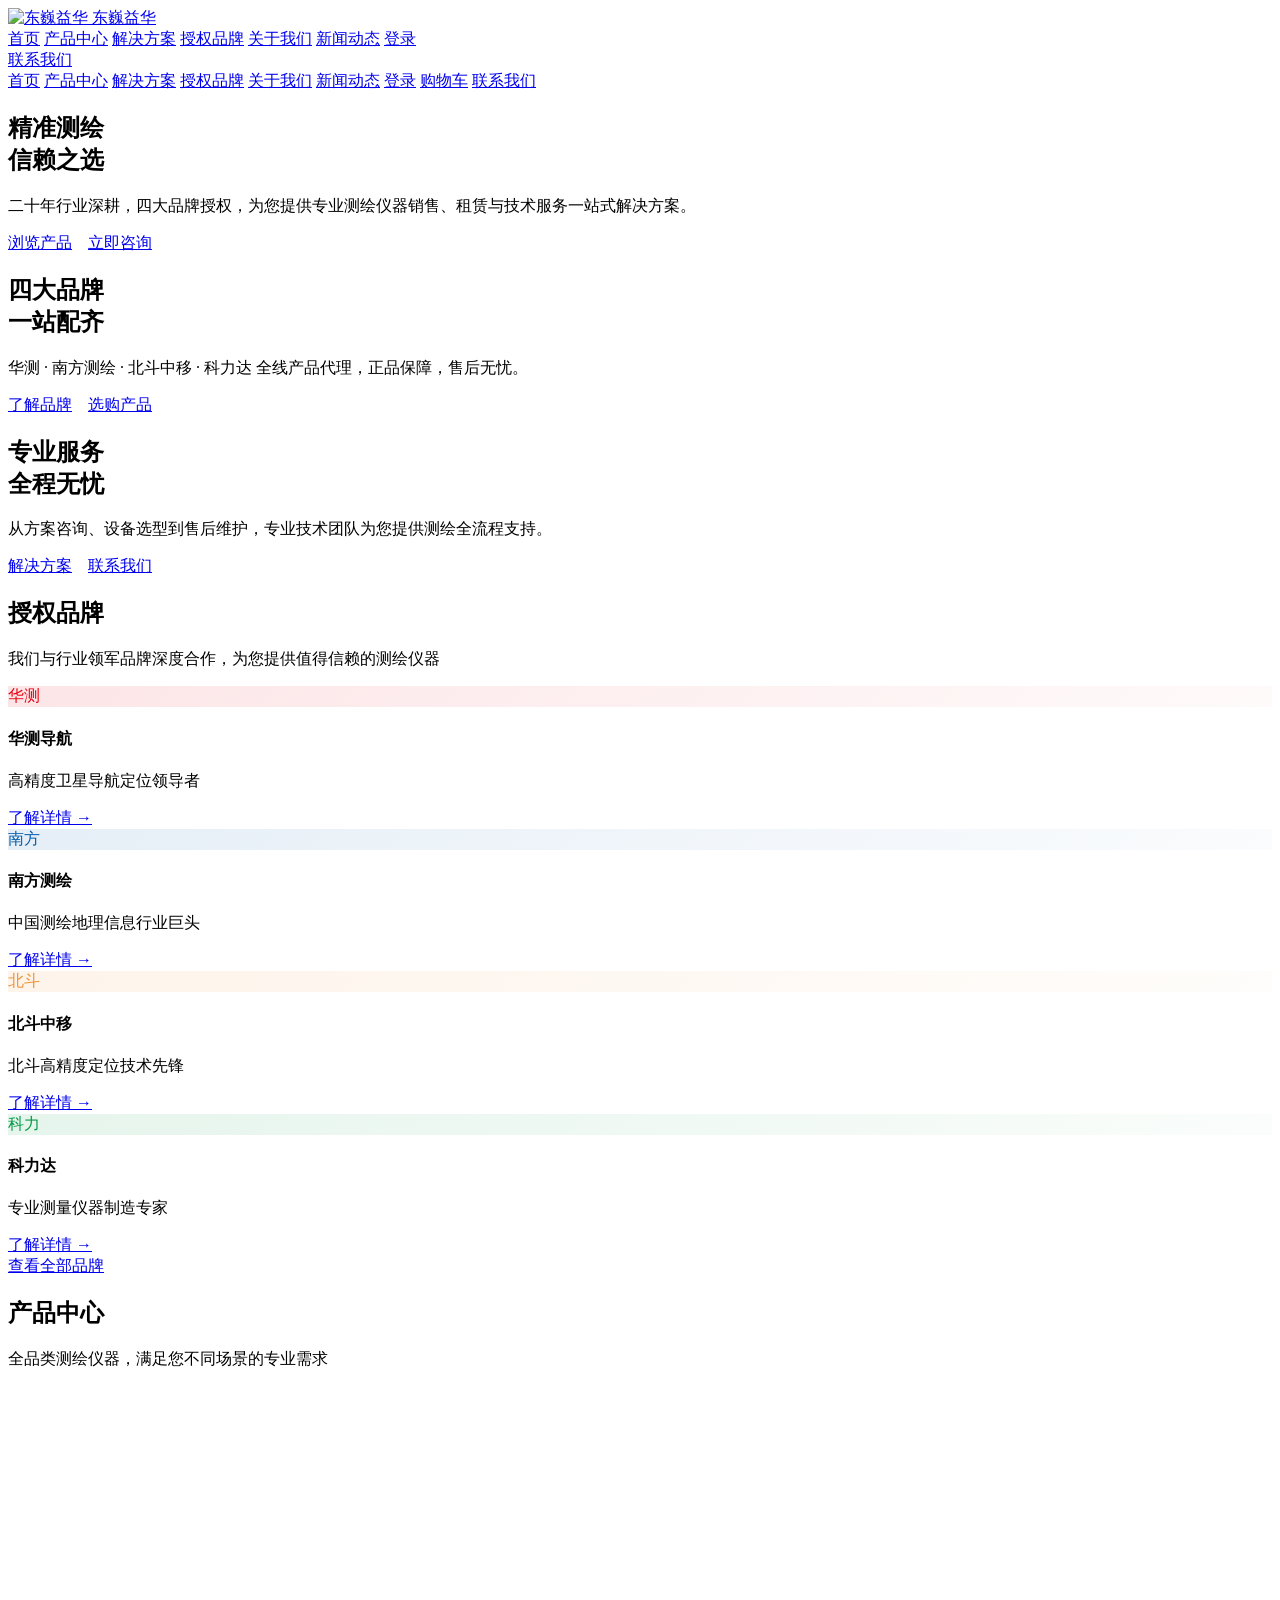
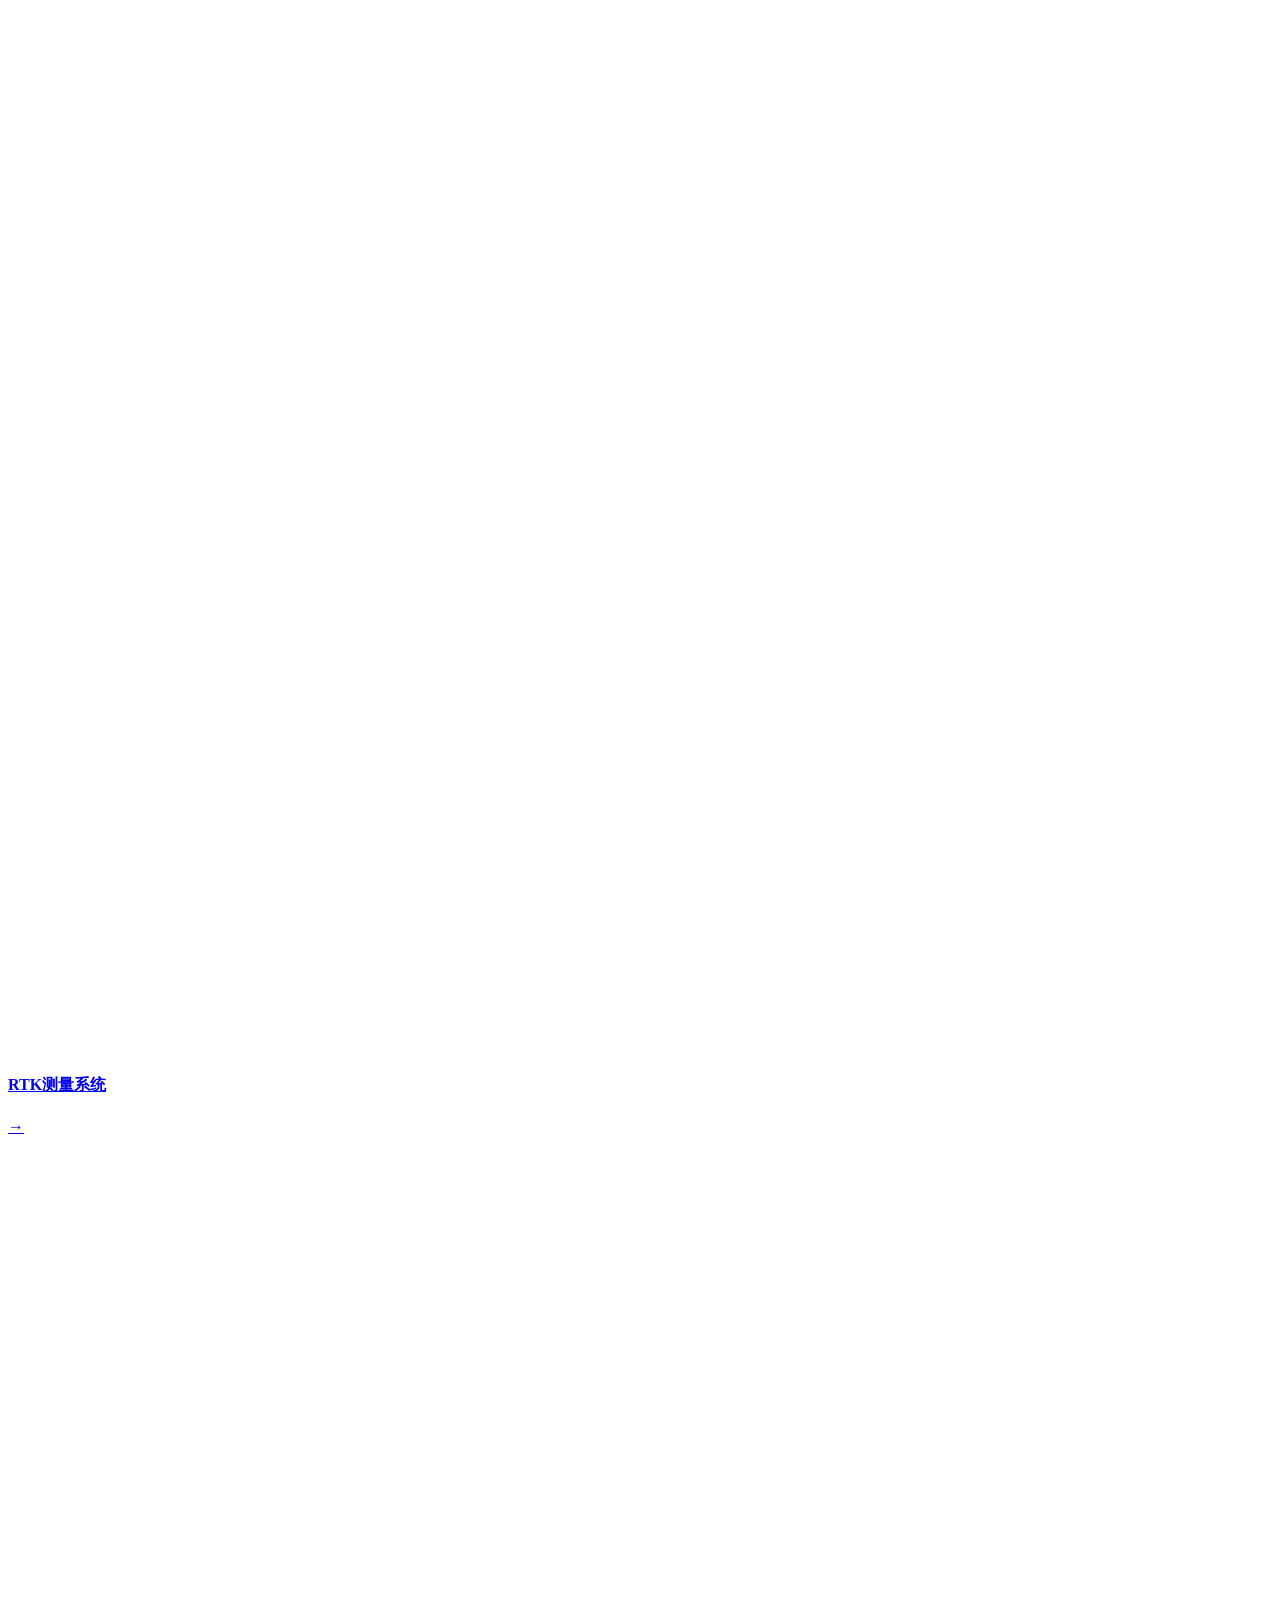
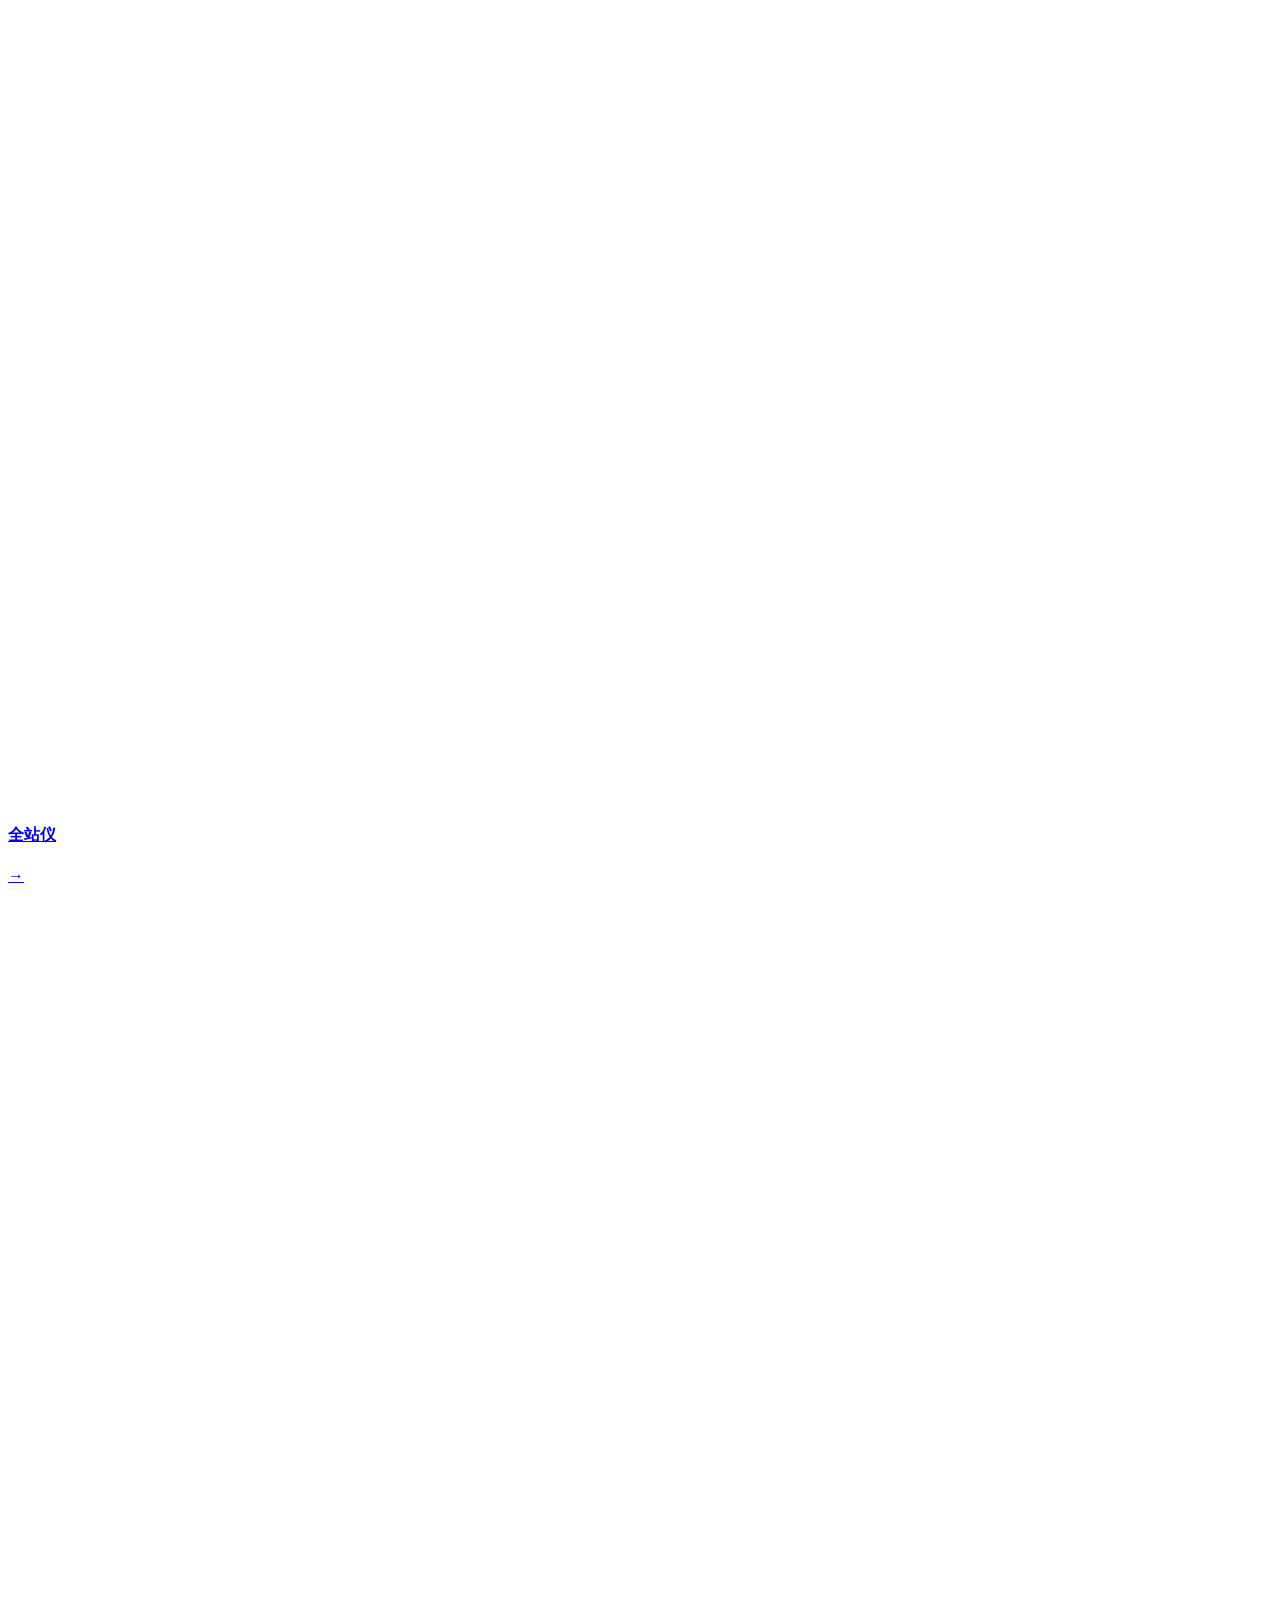
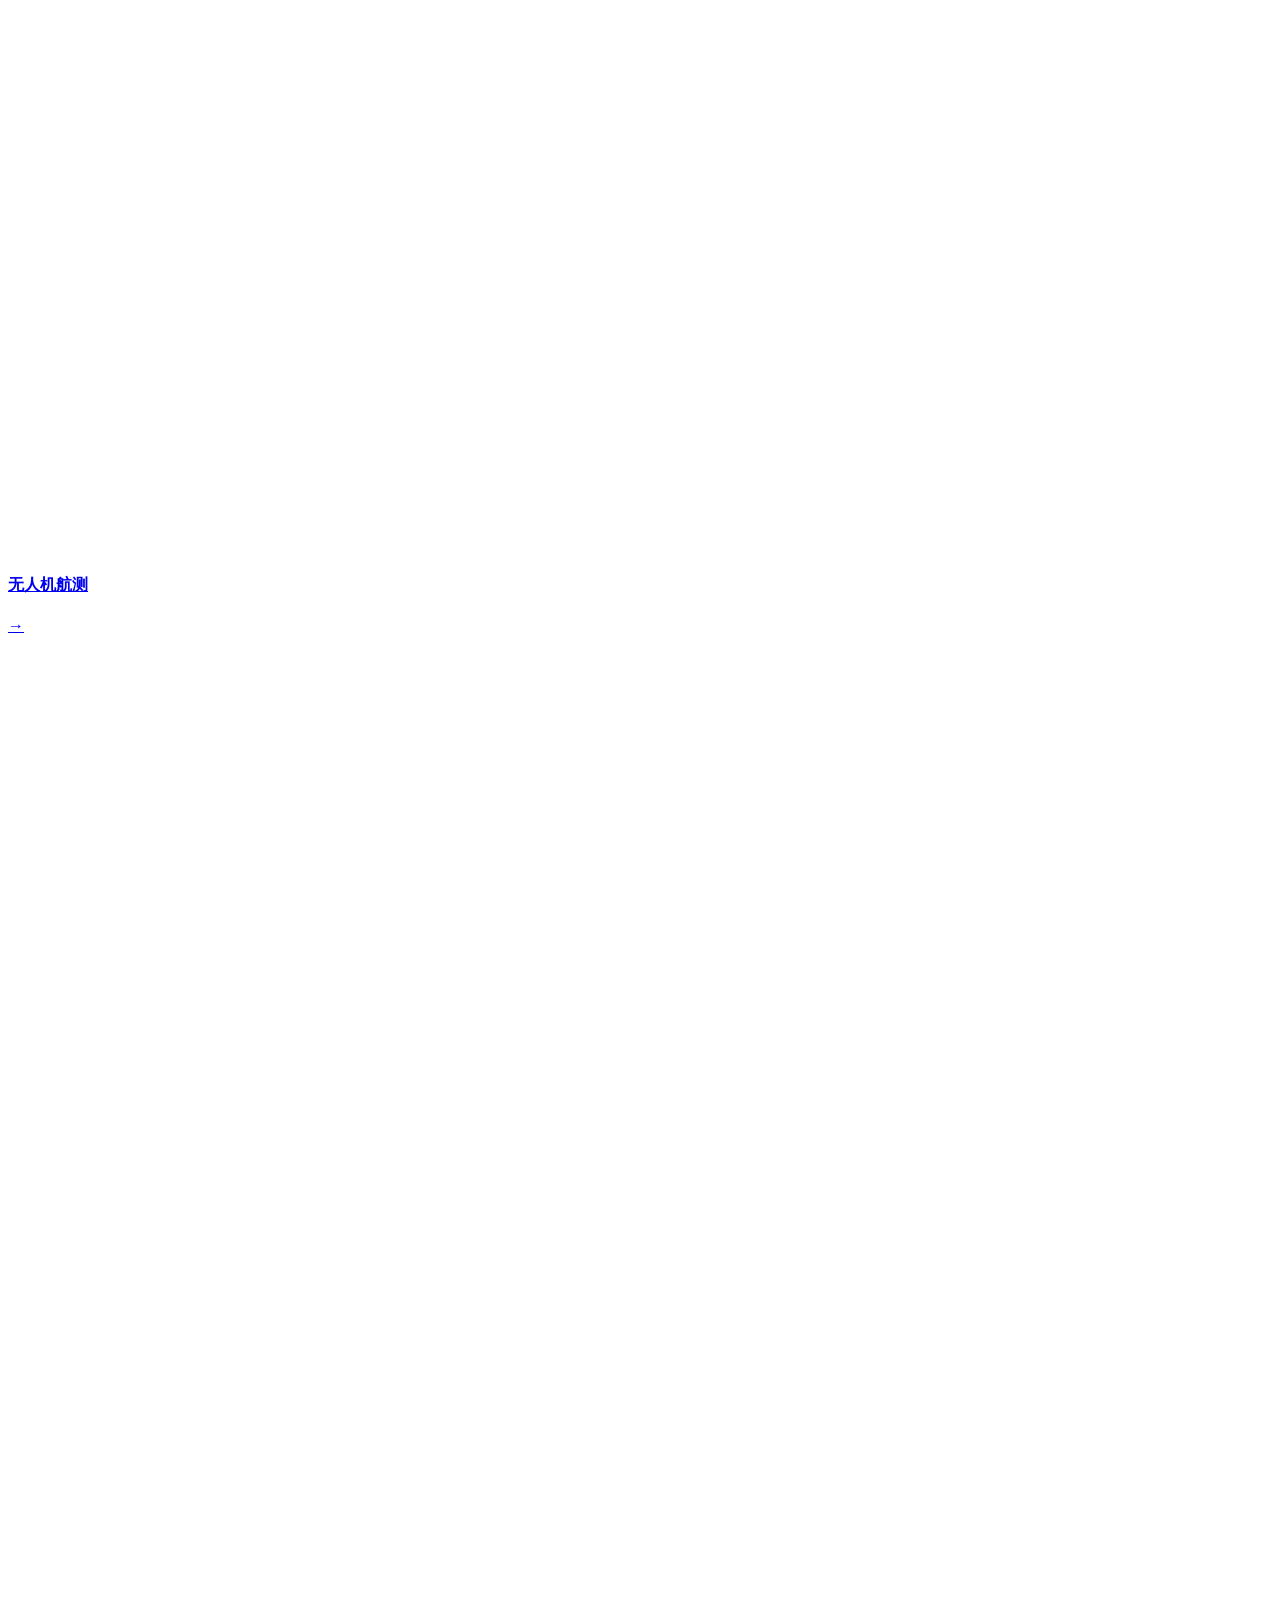
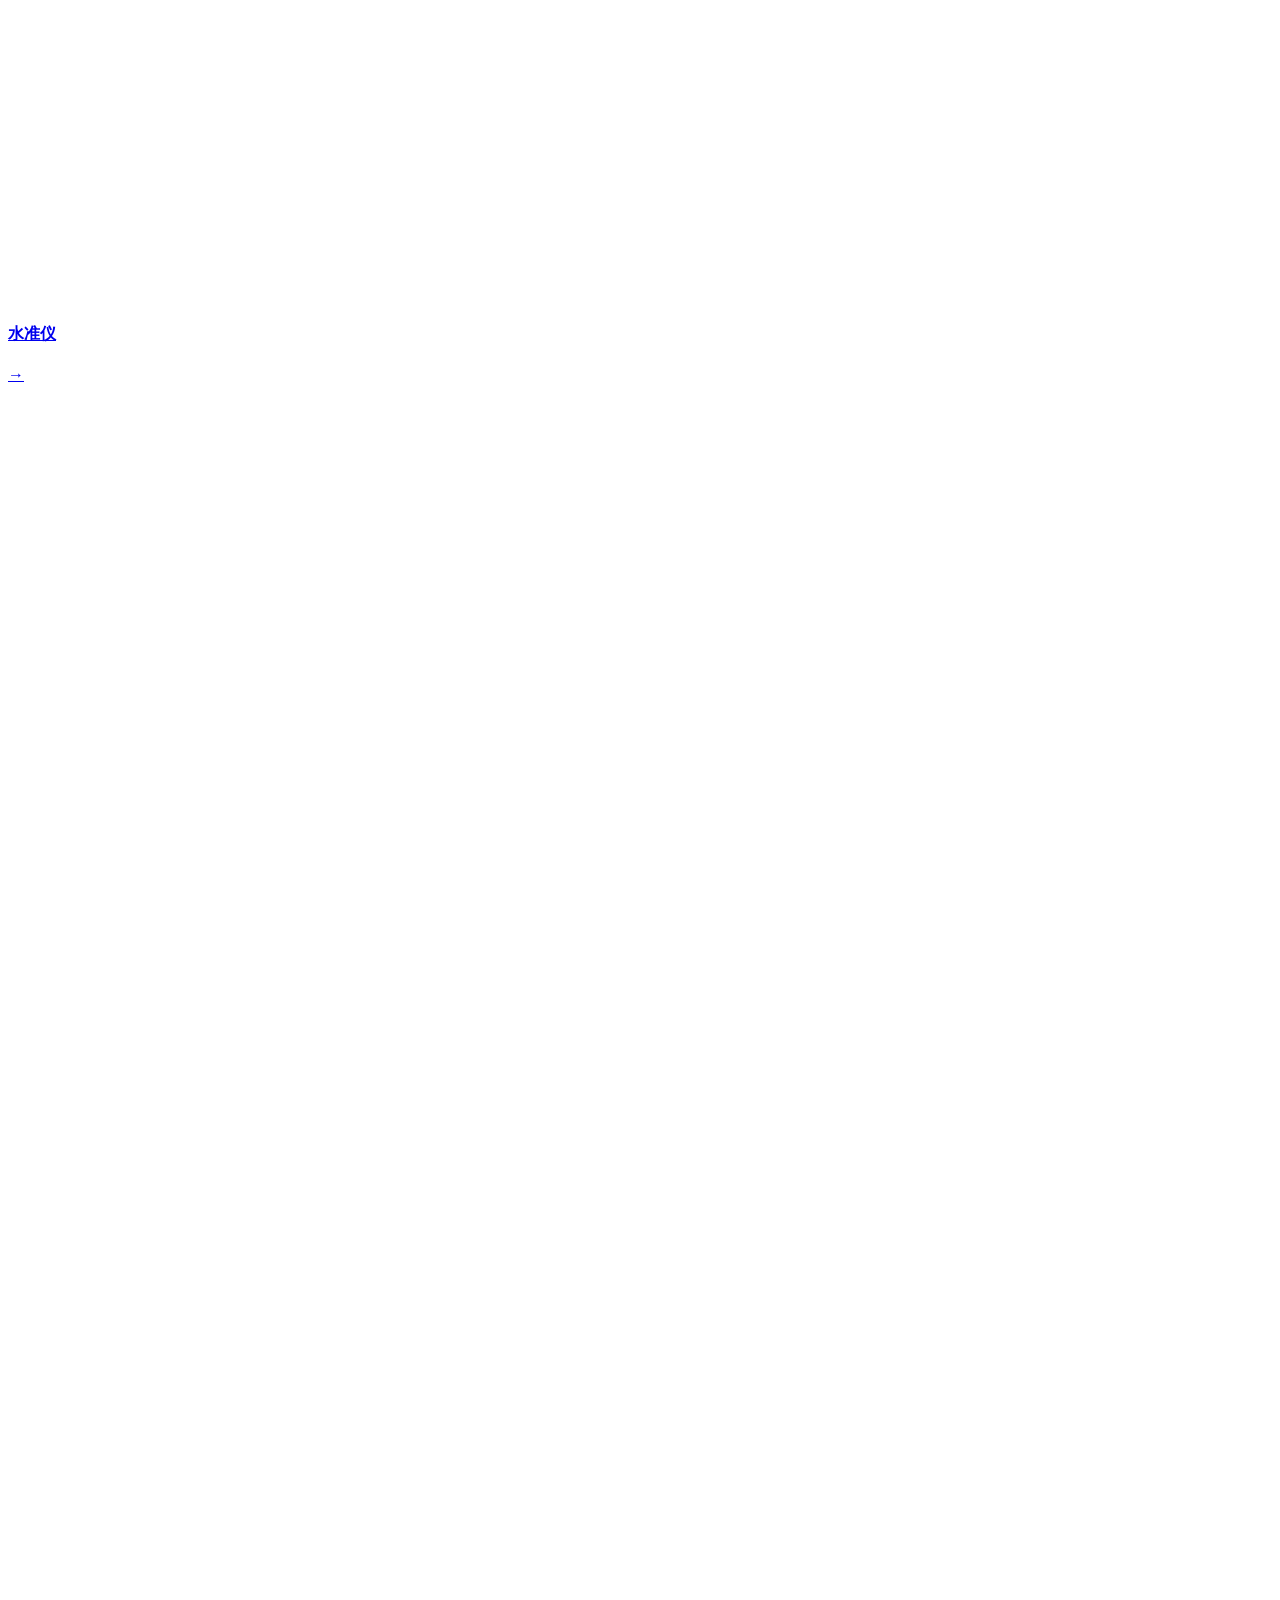
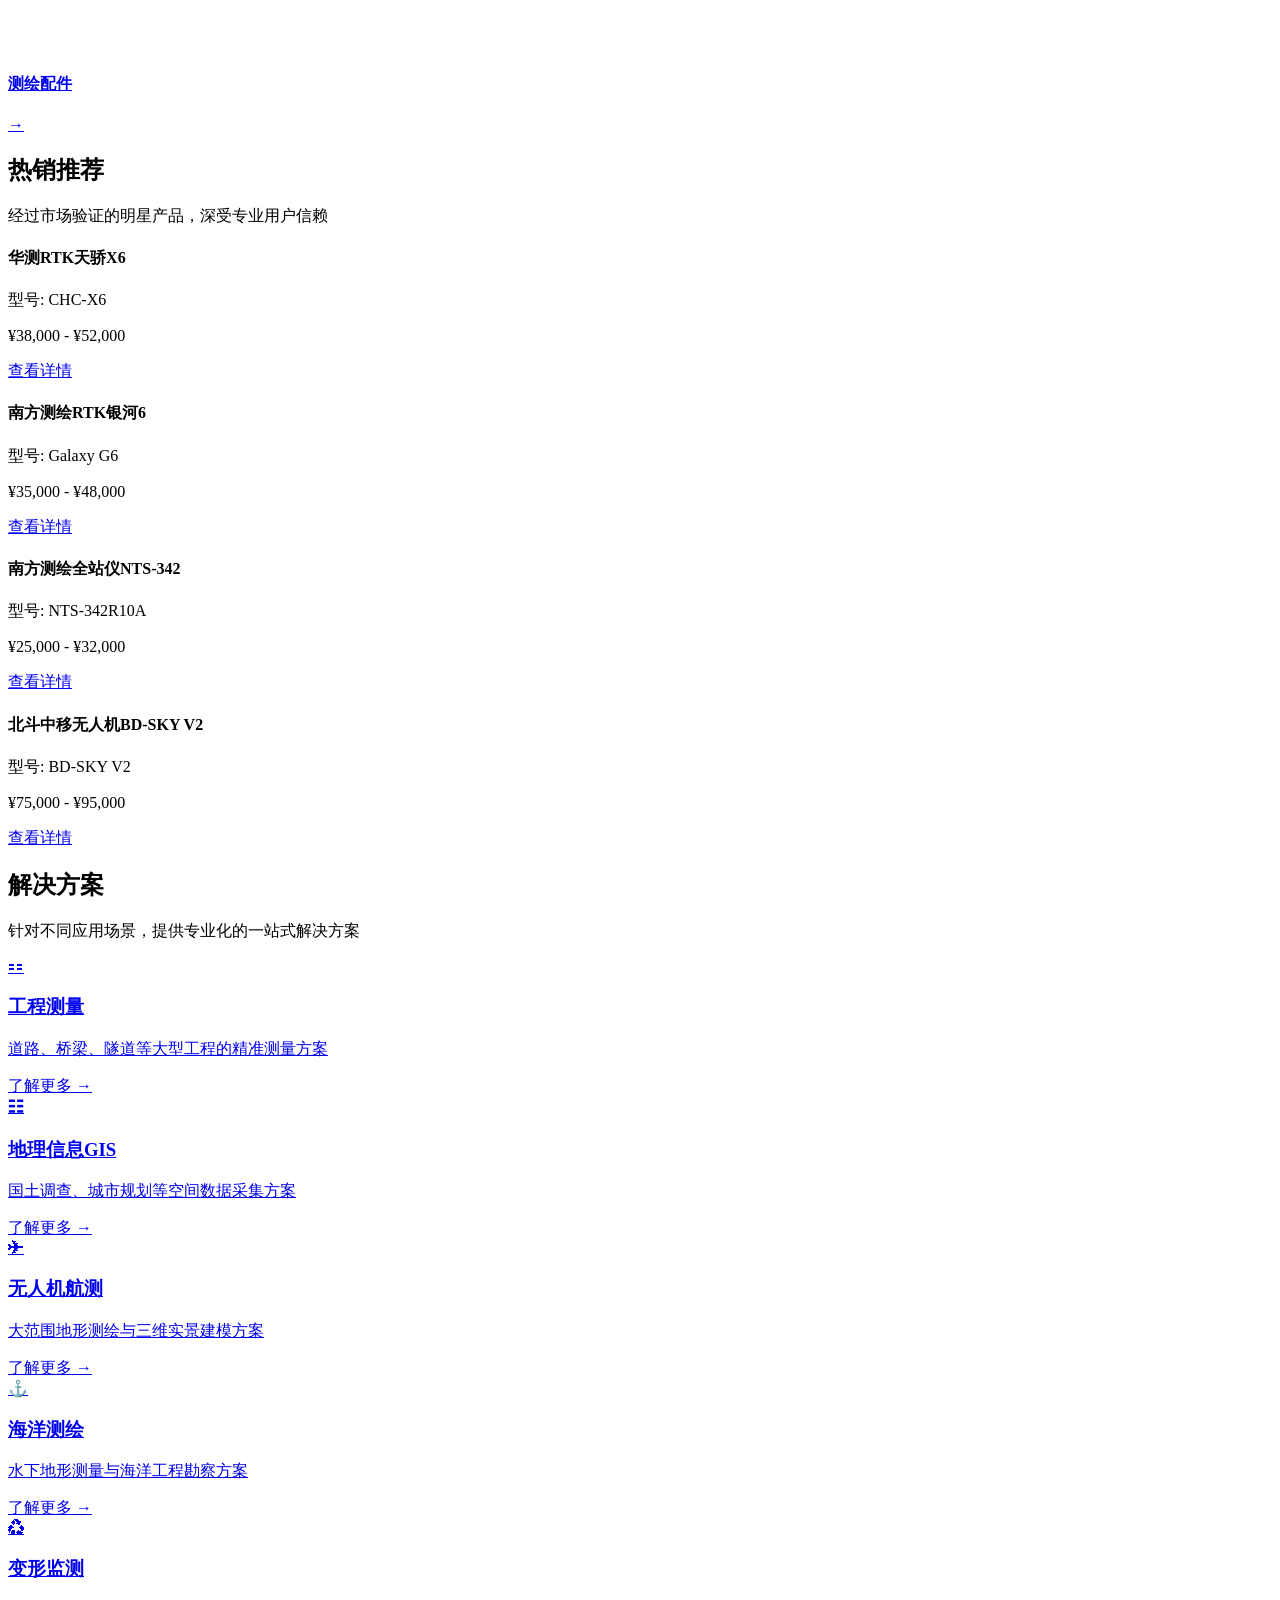
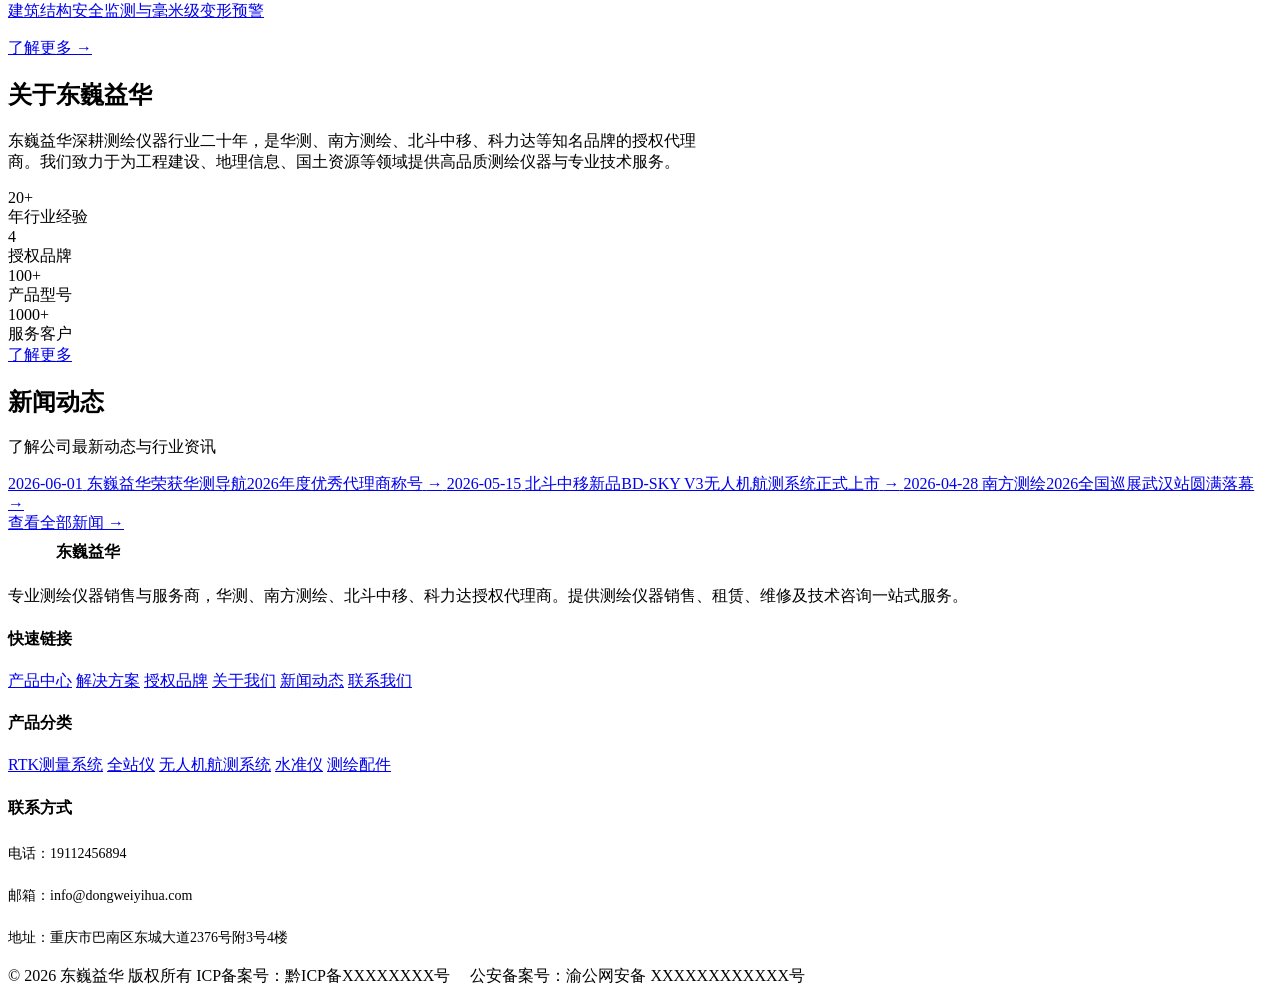
==== index.html @ ebe23440 "Initial commit: index.html" ====
<!DOCTYPE html>
<html lang="zh-CN">
<head>
  <meta charset="UTF-8">
  <meta name="viewport" content="width=device-width, initial-scale=1.0">
  <meta name="description" content="东巍益华 - 精准测绘 信赖之选。华测、南方测绘、北斗中移、科力达四大授权品牌，专业测绘仪器销售与服务。">
  <title>东巍益华 | 精准测绘 信赖之选</title>
  <link rel="stylesheet" href="style.css">
</head>
<body>

  <!-- ========== 导航栏 ========== -->
  <nav class="nav">
    <div class="nav-inner">
      <a href="index.html" class="nav-logo">
        <span class="logo-icon"><img src="images/logo.png" alt="东巍益华"></span>
        <span>东巍益华</span>
      </a>
      <div class="nav-links">
        <a href="index.html" class="active">首页</a>
        <a href="products.html">产品中心</a>
        <a href="solutions.html">解决方案</a>
        <a href="brands.html">授权品牌</a>
        <a href="about.html">关于我们</a>
        <a href="news.html">新闻动态</a>
        <a href="login.html">登录</a>
      </div>
      <a href="contact.html" class="btn btn-primary-outline btn-sm nav-cta">联系我们</a>
      <a href="cart.html" style="color:#fff;margin-left:12px;position:relative;">
        购物车
        <span class="cart-count" style="display:none;position:absolute;top:-8px;right:-14px;background:#CC0000;color:#fff;border-radius:50%;width:18px;height:18px;font-size:11px;line-height:18px;text-align:center;">0</span>
      </a>
      <div class="hamburger">
        <span></span><span></span><span></span>
      </div>
    </div>
    <div class="mobile-nav">
      <a href="index.html" class="active">首页</a>
      <a href="products.html">产品中心</a>
      <a href="solutions.html">解决方案</a>
      <a href="brands.html">授权品牌</a>
      <a href="about.html">关于我们</a>
      <a href="news.html">新闻动态</a>
      <a href="login.html">登录</a>
      <a href="cart.html">购物车</a>
      <a href="contact.html" class="btn btn-primary-outline">联系我们</a>
    </div>
  </nav>

  <!-- ========== Hero 轮播 ========== -->
  <section class="hero-slider">
    <!-- Slide 1 -->
    <div class="hero-slide active">
      <div class="hero-content">
        <span class="accent-line"></span>
        <h1>精准测绘<br><span class="text-red">信赖之选</span></h1>
        <p>二十年行业深耕，四大品牌授权，为您提供专业测绘仪器销售、租赁与技术服务一站式解决方案。</p>
        <div class="hero-btns" style="display:flex;gap:16px;">
          <a href="products.html" class="btn btn-dark-outline btn-lg">浏览产品</a>
          <a href="contact.html" class="btn btn-filled btn-lg">立即咨询</a>
        </div>
      </div>
    </div>
    <!-- Slide 2 -->
    <div class="hero-slide">
      <div class="hero-content">
        <span class="accent-line"></span>
        <h1>四大品牌<br><span class="text-red">一站配齐</span></h1>
        <p>华测 · 南方测绘 · 北斗中移 · 科力达 全线产品代理，正品保障，售后无忧。</p>
        <div class="hero-btns" style="display:flex;gap:16px;">
          <a href="brands.html" class="btn btn-dark-outline btn-lg">了解品牌</a>
          <a href="products.html" class="btn btn-filled btn-lg">选购产品</a>
        </div>
      </div>
    </div>
    <!-- Slide 3 -->
    <div class="hero-slide">
      <div class="hero-content">
        <span class="accent-line"></span>
        <h1>专业服务<br><span class="text-red">全程无忧</span></h1>
        <p>从方案咨询、设备选型到售后维护，专业技术团队为您提供测绘全流程支持。</p>
        <div class="hero-btns" style="display:flex;gap:16px;">
          <a href="solutions.html" class="btn btn-dark-outline btn-lg">解决方案</a>
          <a href="contact.html" class="btn btn-filled btn-lg">联系我们</a>
        </div>
      </div>
    </div>
    <!-- 指示点 -->
    <div class="hero-dots">
      <span class="hero-dot active"></span>
      <span class="hero-dot"></span>
      <span class="hero-dot"></span>
    </div>
  </section>

  <!-- ========== 品牌矩阵 ========== -->
  <section class="section brand-matrix">
    <div class="container">
      <div class="section-header">
        <span class="accent-line"></span>
        <h2 class="text-white">授权品牌</h2>
        <p style="color:var(--dhwy-text-muted)">我们与行业领军品牌深度合作，为您提供值得信赖的测绘仪器</p>
      </div>
      <div class="brand-cards">
        <div class="brand-card">
          <div class="brand-logo-placeholder" style="background:linear-gradient(135deg,rgba(230,0,18,0.1),rgba(230,0,18,0.02));color:#E60012;">华测</div>
          <h4>华测导航</h4>
          <p>高精度卫星导航定位领导者</p>
          <a href="brands.html" class="brand-link">了解详情 &rarr;</a>
        </div>
        <div class="brand-card">
          <div class="brand-logo-placeholder" style="background:linear-gradient(135deg,rgba(0,91,172,0.1),rgba(0,91,172,0.02));color:#005BAC;">南方</div>
          <h4>南方测绘</h4>
          <p>中国测绘地理信息行业巨头</p>
          <a href="brands.html" class="brand-link">了解详情 &rarr;</a>
        </div>
        <div class="brand-card">
          <div class="brand-logo-placeholder" style="background:linear-gradient(135deg,rgba(241,144,49,0.1),rgba(241,144,49,0.02));color:#F19031;">北斗</div>
          <h4>北斗中移</h4>
          <p>北斗高精度定位技术先锋</p>
          <a href="brands.html" class="brand-link">了解详情 &rarr;</a>
        </div>
        <div class="brand-card">
          <div class="brand-logo-placeholder" style="background:linear-gradient(135deg,rgba(0,153,68,0.1),rgba(0,153,68,0.02));color:#009944;">科力</div>
          <h4>科力达</h4>
          <p>专业测量仪器制造专家</p>
          <a href="brands.html" class="brand-link">了解详情 &rarr;</a>
        </div>
      </div>
      <div class="text-center mt-4">
        <a href="brands.html" class="btn btn-dark-outline">查看全部品牌</a>
      </div>
    </div>
  </section>

  <!-- ========== 产品分类入口 ========== -->
  <section class="section">
    <div class="container">
      <div class="section-header">
        <span class="accent-line"></span>
        <h2>产品中心</h2>
        <p>全品类测绘仪器，满足您不同场景的专业需求</p>
      </div>
      <div class="category-grid">
        <a href="products.html?category=RTK%E6%B5%8B%E9%87%8F%E7%B3%BB%E7%BB%9F" class="category-card">
          <div class="category-icon">
            <svg viewBox="0 0 40 40" fill="none"><rect x="12" y="8" width="16" height="24" rx="2" stroke-width="2"/><circle cx="20" cy="20" r="4" stroke-width="2"/></svg>
          </div>
          <h4>RTK测量系统</h4>
          <span class="arrow">&rarr;</span>
        </a>
        <a href="products.html?category=%E5%85%A8%E7%AB%99%E4%BB%AA" class="category-card">
          <div class="category-icon">
            <svg viewBox="0 0 40 40" fill="none"><rect x="8" y="12" width="24" height="16" rx="2" stroke-width="2"/><circle cx="20" cy="16" r="3" stroke-width="2"/><line x1="20" y1="20" x2="20" y2="28" stroke-width="2"/></svg>
          </div>
          <h4>全站仪</h4>
          <span class="arrow">&rarr;</span>
        </a>
        <a href="products.html?category=%E6%97%A0%E4%BA%BA%E6%9C%BA%E8%88%AA%E6%B5%8B%E7%B3%BB%E7%BB%9F" class="category-card">
          <div class="category-icon">
            <svg viewBox="0 0 40 40" fill="none"><path d="M20 8 L28 28 L20 24 L12 28 Z" stroke-width="2"/><circle cx="20" cy="18" r="2" stroke-width="2"/></svg>
          </div>
          <h4>无人机航测</h4>
          <span class="arrow">&rarr;</span>
        </a>
        <a href="products.html?category=%E6%B0%B4%E5%87%86%E4%BB%AA" class="category-card">
          <div class="category-icon">
            <svg viewBox="0 0 40 40" fill="none"><rect x="8" y="12" width="24" height="8" rx="2" stroke-width="2"/><line x1="20" y1="20" x2="20" y2="32" stroke-width="2"/><circle cx="20" cy="18" r="2" stroke-width="2"/></svg>
          </div>
          <h4>水准仪</h4>
          <span class="arrow">&rarr;</span>
        </a>
        <a href="products.html?category=%E6%B5%8B%E7%BB%98%E9%85%8D%E4%BB%B6" class="category-card">
          <div class="category-icon">
            <svg viewBox="0 0 40 40" fill="none"><circle cx="20" cy="14" r="6" stroke-width="2"/><rect x="14" y="20" width="12" height="12" rx="1" stroke-width="2"/></svg>
          </div>
          <h4>测绘配件</h4>
          <span class="arrow">&rarr;</span>
        </a>
      </div>
    </div>
  </section>

  <!-- ========== 热销推荐 ========== -->
  <section class="section hot-section">
    <div class="container">
      <div class="section-header">
        <span class="accent-line"></span>
        <h2>热销推荐</h2>
        <p>经过市场验证的明星产品，深受专业用户信赖</p>
      </div>
      <div class="product-cards-row">
        <div class="product-card">
          <div class="product-card-img"></div>
          <div class="product-card-body">
            <h4>华测RTK天骄X6</h4>
            <p class="model">型号: CHC-X6</p>
            <p class="price">¥38,000 - ¥52,000</p>
            <a href="product-detail.html?id=1" class="btn btn-secondary-outline btn-sm">查看详情</a>
          </div>
        </div>
        <div class="product-card">
          <div class="product-card-img"></div>
          <div class="product-card-body">
            <h4>南方测绘RTK银河6</h4>
            <p class="model">型号: Galaxy G6</p>
            <p class="price">¥35,000 - ¥48,000</p>
            <a href="product-detail.html?id=2" class="btn btn-secondary-outline btn-sm">查看详情</a>
          </div>
        </div>
        <div class="product-card">
          <div class="product-card-img"></div>
          <div class="product-card-body">
            <h4>南方测绘全站仪NTS-342</h4>
            <p class="model">型号: NTS-342R10A</p>
            <p class="price">¥25,000 - ¥32,000</p>
            <a href="product-detail.html?id=3" class="btn btn-secondary-outline btn-sm">查看详情</a>
          </div>
        </div>
        <div class="product-card">
          <div class="product-card-img"></div>
          <div class="product-card-body">
            <h4>北斗中移无人机BD-SKY V2</h4>
            <p class="model">型号: BD-SKY V2</p>
            <p class="price">¥75,000 - ¥95,000</p>
            <a href="product-detail.html?id=5" class="btn btn-secondary-outline btn-sm">查看详情</a>
          </div>
        </div>
      </div>
    </div>
  </section>

  <!-- ========== 解决方案 ========== -->
  <section class="section">
    <div class="container">
      <div class="section-header">
        <span class="accent-line"></span>
        <h2>解决方案</h2>
        <p>针对不同应用场景，提供专业化的一站式解决方案</p>
      </div>
      <div class="solution-grid">
        <a href="solutions.html" class="solution-item">
          <div class="solution-img"><span class="solution-img-icon">&#9871;</span></div>
          <div class="solution-info">
            <h3>工程测量</h3>
            <p>道路、桥梁、隧道等大型工程的精准测量方案</p>
            <span class="solution-more">了解更多 &rarr;</span>
          </div>
        </a>
        <a href="solutions.html" class="solution-item">
          <div class="solution-img"><span class="solution-img-icon">&#9783;</span></div>
          <div class="solution-info">
            <h3>地理信息GIS</h3>
            <p>国土调查、城市规划等空间数据采集方案</p>
            <span class="solution-more">了解更多 &rarr;</span>
          </div>
        </a>
        <a href="solutions.html" class="solution-item">
          <div class="solution-img"><span class="solution-img-icon">&#9992;</span></div>
          <div class="solution-info">
            <h3>无人机航测</h3>
            <p>大范围地形测绘与三维实景建模方案</p>
            <span class="solution-more">了解更多 &rarr;</span>
          </div>
        </a>
        <a href="solutions.html" class="solution-item">
          <div class="solution-img"><span class="solution-img-icon">&#9875;</span></div>
          <div class="solution-info">
            <h3>海洋测绘</h3>
            <p>水下地形测量与海洋工程勘察方案</p>
            <span class="solution-more">了解更多 &rarr;</span>
          </div>
        </a>
        <a href="solutions.html" class="solution-item">
          <div class="solution-img"><span class="solution-img-icon">&#9851;</span></div>
          <div class="solution-info">
            <h3>变形监测</h3>
            <p>建筑结构安全监测与毫米级变形预警</p>
            <span class="solution-more">了解更多 &rarr;</span>
          </div>
        </a>
      </div>
      </div>
    </div>
  </section>

  <!-- ========== 关于摘要 ========== -->
  <section class="section about-summary">
    <div class="container">
      <div class="section-header">
        <span class="accent-line"></span>
        <h2>关于东巍益华</h2>
        <p style="color:var(--dhwy-text-muted);max-width:700px;">
          东巍益华深耕测绘仪器行业二十年，是华测、南方测绘、北斗中移、科力达等知名品牌的授权代理商。我们致力于为工程建设、地理信息、国土资源等领域提供高品质测绘仪器与专业技术服务。
        </p>
      </div>
      <div class="stats-row">
        <div class="stat-item">
          <div class="stat-number">20+</div>
          <div class="stat-label">年行业经验</div>
        </div>
        <div class="stat-item">
          <div class="stat-number">4</div>
          <div class="stat-label">授权品牌</div>
        </div>
        <div class="stat-item">
          <div class="stat-number">100+</div>
          <div class="stat-label">产品型号</div>
        </div>
        <div class="stat-item">
          <div class="stat-number">1000+</div>
          <div class="stat-label">服务客户</div>
        </div>
      </div>
      <div class="text-center mt-6">
        <a href="about.html" class="btn btn-dark-outline">了解更多</a>
      </div>
    </div>
  </section>

  <!-- ========== 新闻动态 ========== -->
  <section class="section">
    <div class="container">
      <div class="section-header">
        <span class="accent-line"></span>
        <h2>新闻动态</h2>
        <p>了解公司最新动态与行业资讯</p>
      </div>
      <div class="news-list">
        <a href="news.html" class="news-item">
          <span class="news-date">2026-06-01</span>
          <span class="news-title">东巍益华荣获华测导航2026年度优秀代理商称号</span>
          <span class="news-arrow">&rarr;</span>
        </a>
        <a href="news.html" class="news-item">
          <span class="news-date">2026-05-15</span>
          <span class="news-title">北斗中移新品BD-SKY V3无人机航测系统正式上市</span>
          <span class="news-arrow">&rarr;</span>
        </a>
        <a href="news.html" class="news-item">
          <span class="news-date">2026-04-28</span>
          <span class="news-title">南方测绘2026全国巡展武汉站圆满落幕</span>
          <span class="news-arrow">&rarr;</span>
        </a>
      </div>
      <div class="view-more">
        <a href="news.html" class="btn btn-ghost">查看全部新闻 &rarr;</a>
      </div>
    </div>
  </section>

  <!-- ========== 页脚 ========== -->
  <footer class="footer">
    <div class="container">
      <div class="footer-grid">
        <div class="footer-col footer-col-brand">
          <div style="display:flex;align-items:center;gap:12px;margin-bottom:16px;">
            <span style="width:36px;height:36px;background:var(--dhwy-red);border-radius:4px;display:flex;align-items:center;justify-content:center;color:#fff;font-weight:900;">东</span>
            <h4 style="margin:0;">东巍益华</h4>
          </div>
          <p>专业测绘仪器销售与服务商，华测、南方测绘、北斗中移、科力达授权代理商。提供测绘仪器销售、租赁、维修及技术咨询一站式服务。</p>
        </div>
        <div class="footer-col">
          <h4>快速链接</h4>
          <div class="footer-links">
            <a href="products.html">产品中心</a>
            <a href="solutions.html">解决方案</a>
            <a href="brands.html">授权品牌</a>
            <a href="about.html">关于我们</a>
            <a href="news.html">新闻动态</a>
            <a href="contact.html">联系我们</a>
          </div>
        </div>
        <div class="footer-col">
          <h4>产品分类</h4>
          <div class="footer-links">
            <a href="products.html">RTK测量系统</a>
            <a href="products.html">全站仪</a>
            <a href="products.html">无人机航测系统</a>
            <a href="products.html">水准仪</a>
            <a href="products.html">测绘配件</a>
          </div>
        </div>
        <div class="footer-col">
          <h4>联系方式</h4>
          <div style="font-size:0.875rem;line-height:2;">
            <p>电话：19112456894</p>
            <p>邮箱：info@dongweiyihua.com</p>
            <p>地址：重庆市巴南区东城大道2376号附3号4楼</p>
          </div>
        </div>
      </div>
      <div class="footer-bottom">
        <span>&copy; 2026 东巍益华 版权所有</span>
        <span>ICP备案号：黔ICP备XXXXXXXX号</span>
        <span style="margin-left:16px;">公安备案号：渝公网安备 XXXXXXXXXXXX号</span>
      </div>
    </div>
  </footer>

  <script src="script.js"></script>
</body>
</html>
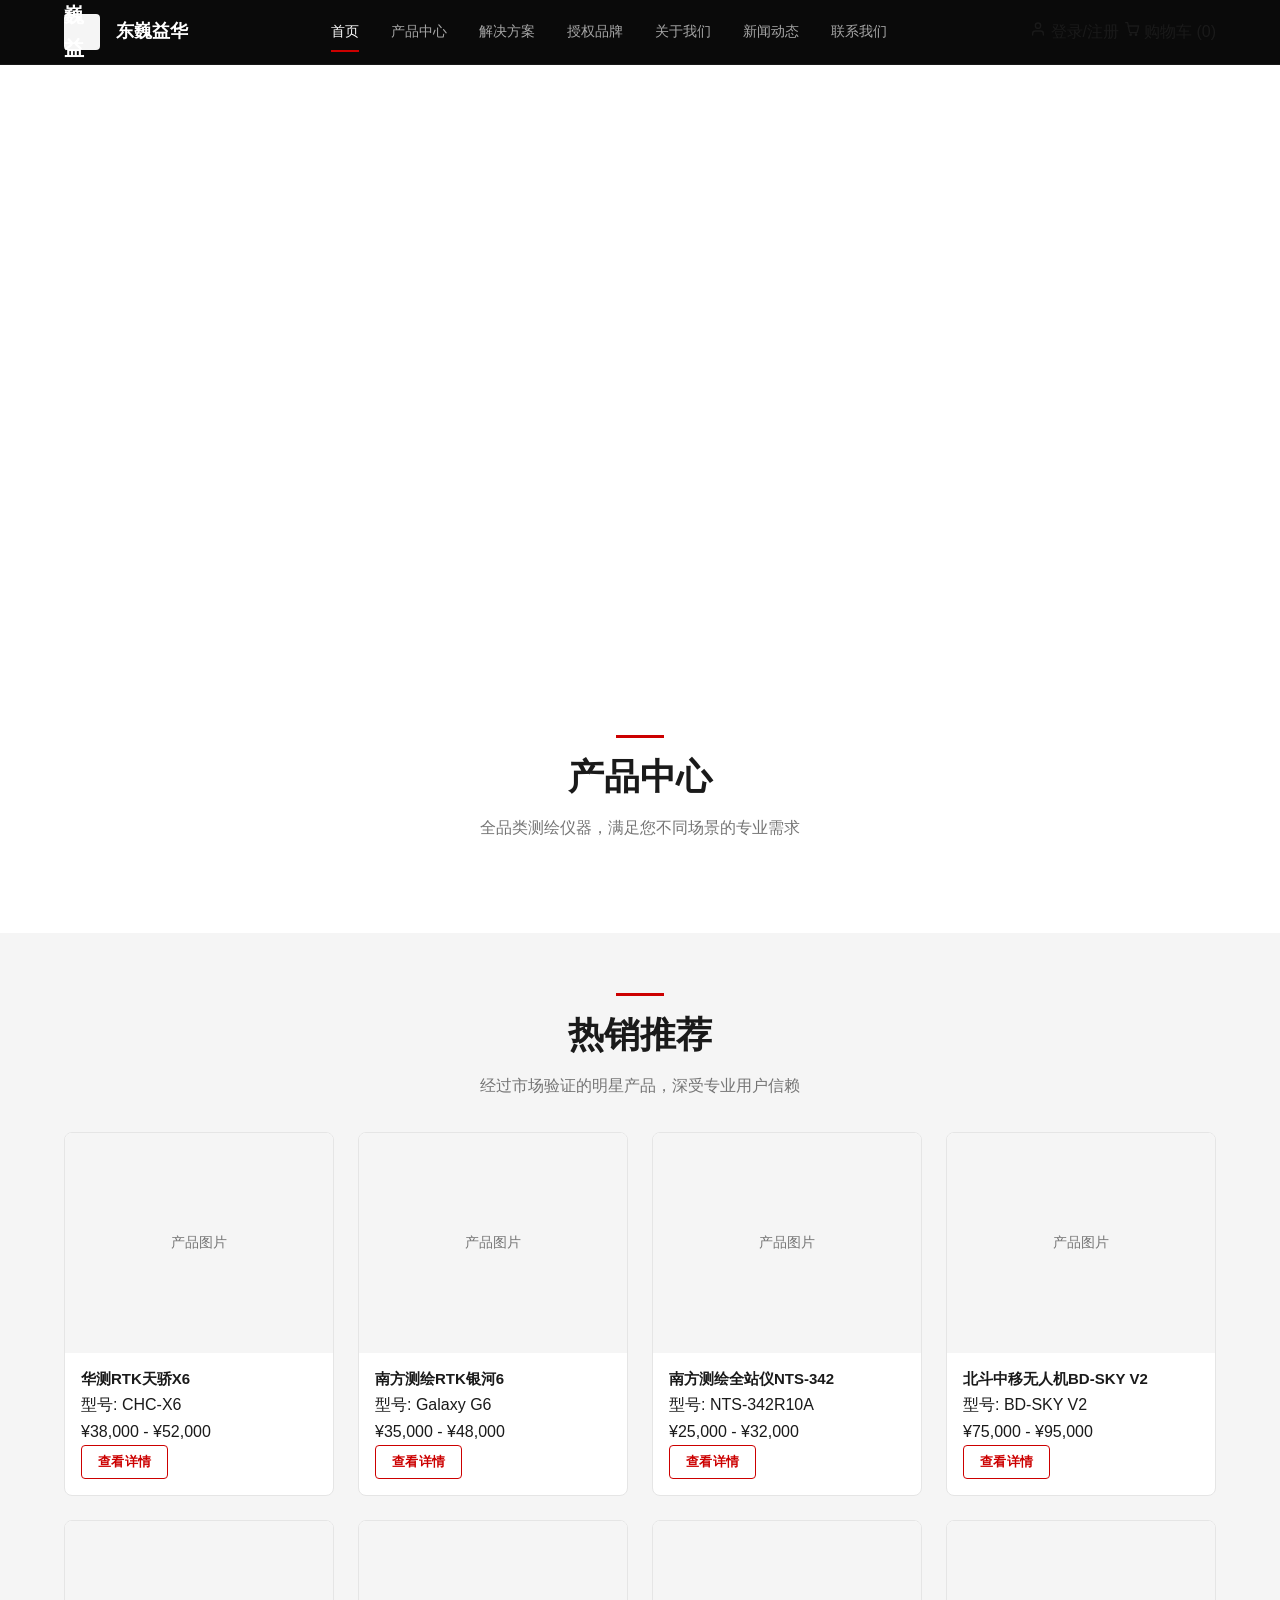
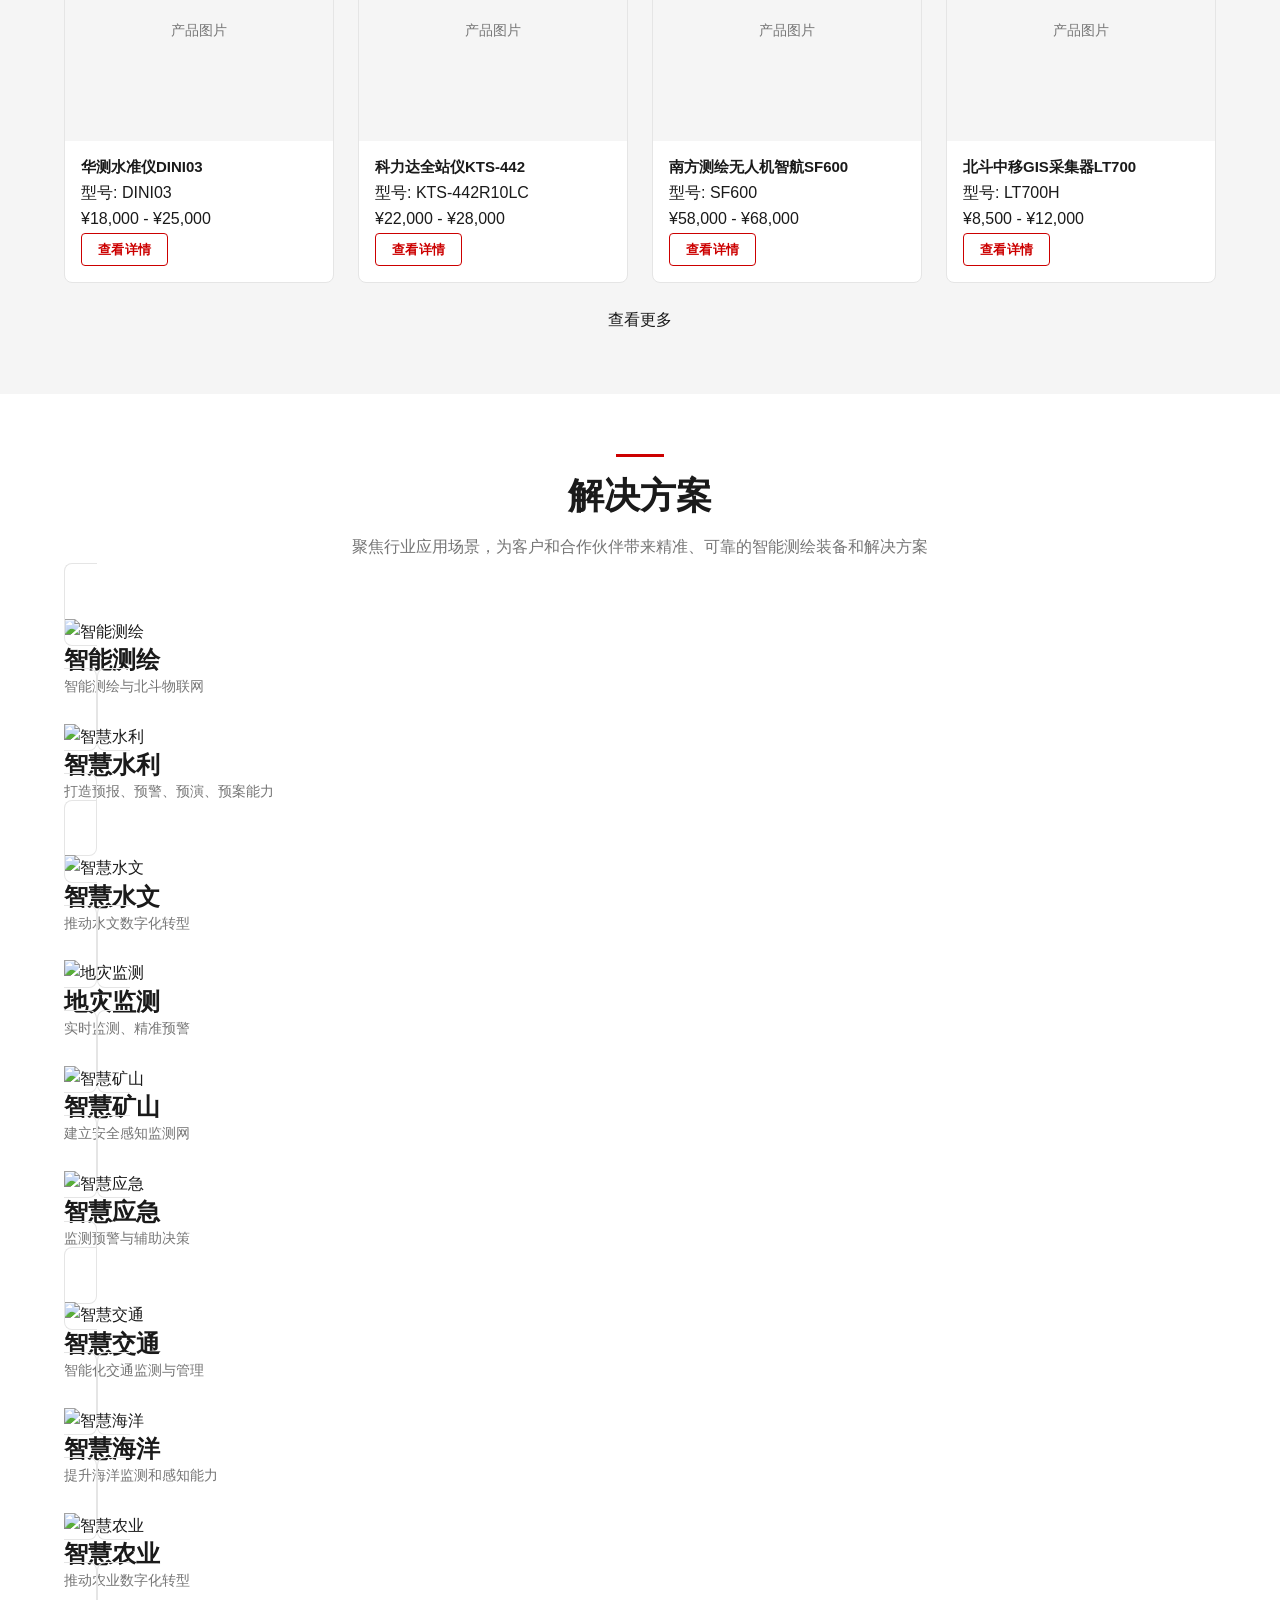
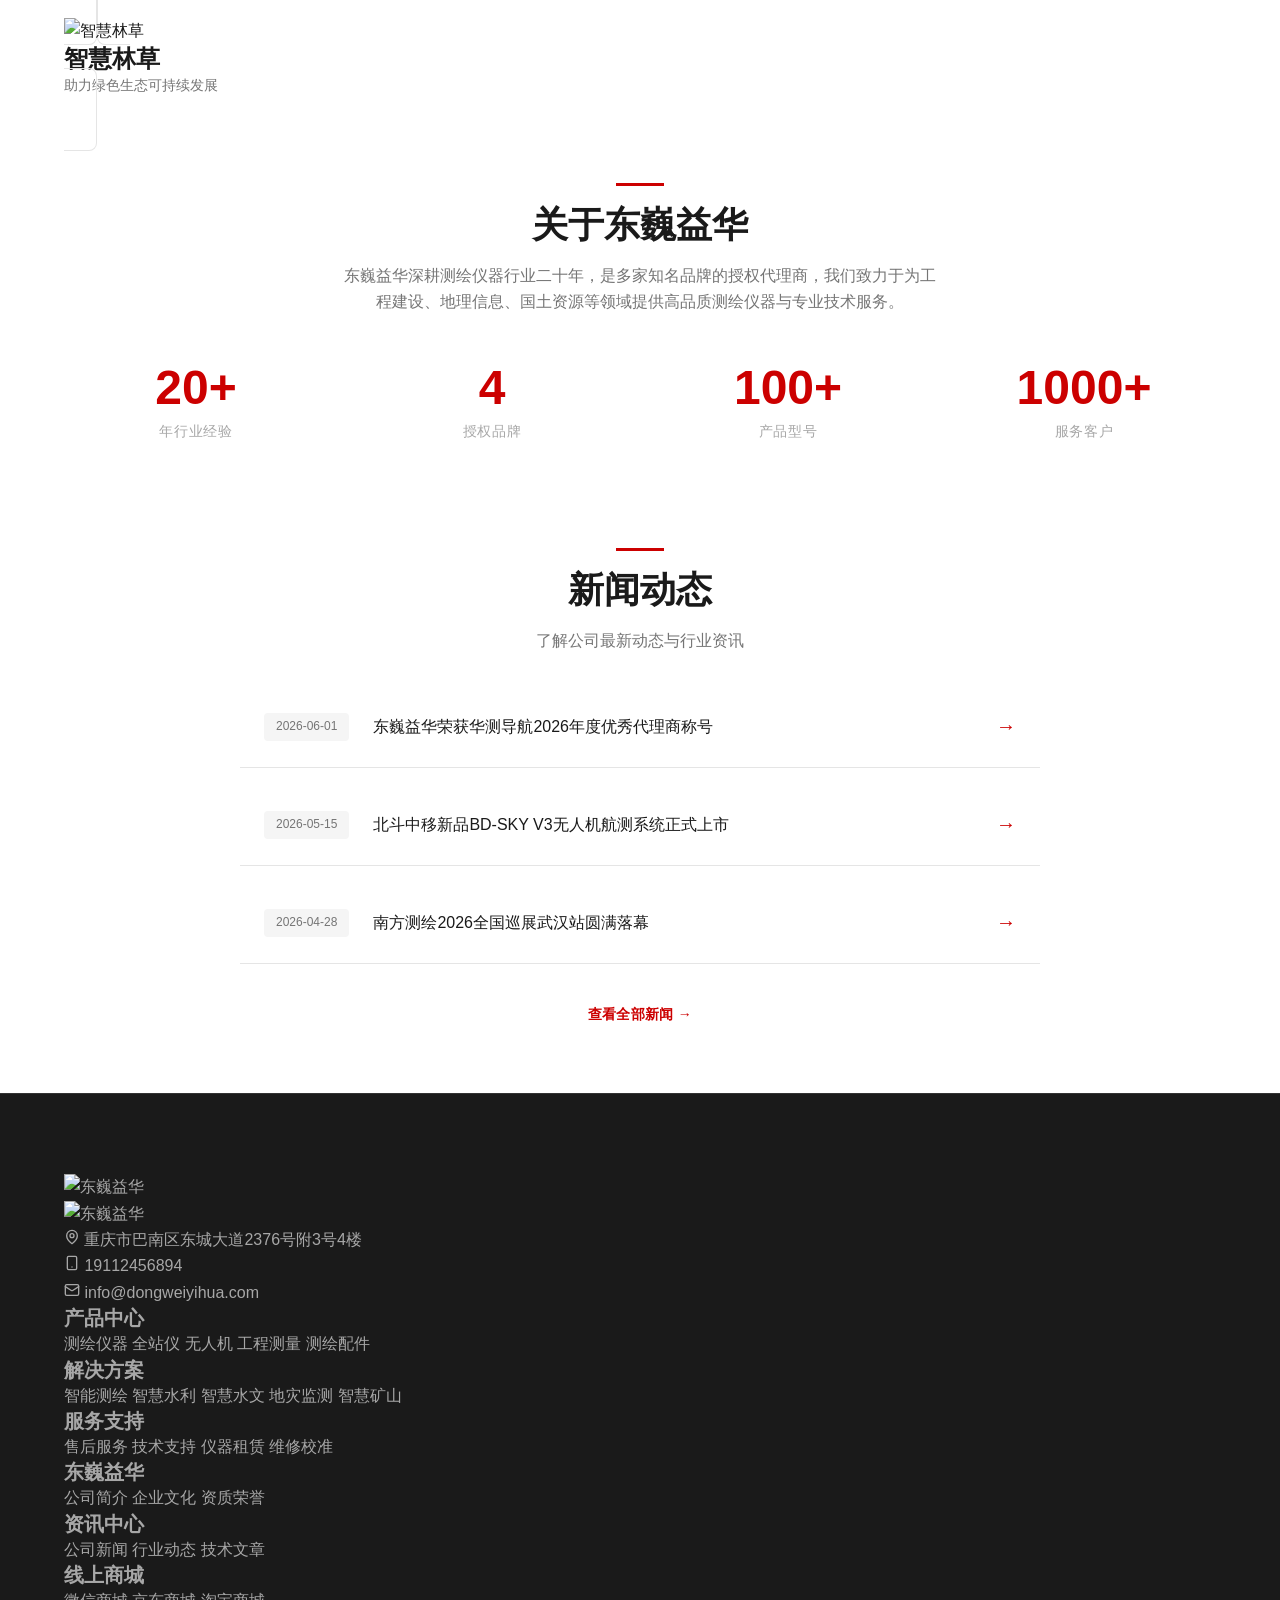
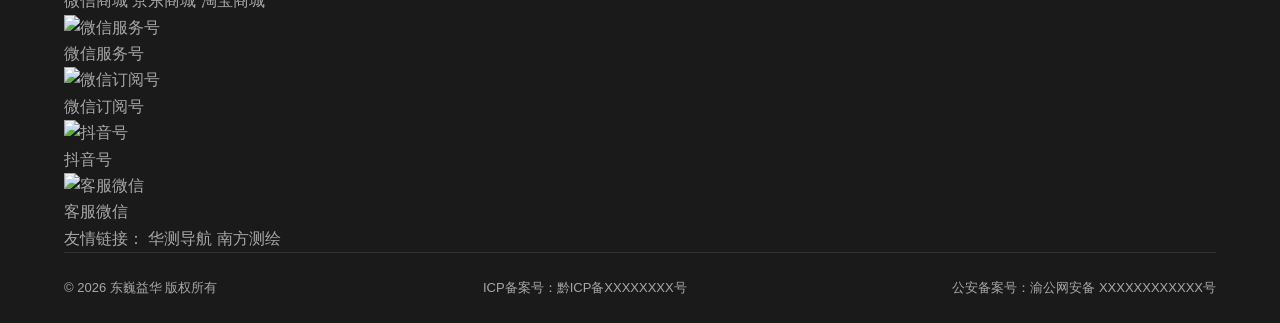
==== commit 53b92d28: "v2: nav redesign, footer redesign, about banner, solutions, hero slider" ====
--- a/index.html
+++ b/index.html
@@ -23,13 +23,19 @@
         <a href="brands.html">授权品牌</a>
         <a href="about.html">关于我们</a>
         <a href="news.html">新闻动态</a>
-        <a href="login.html">登录</a>
-      </div>
-      <a href="contact.html" class="btn btn-primary-outline btn-sm nav-cta">联系我们</a>
-      <a href="cart.html" style="color:#fff;margin-left:12px;position:relative;">
-        购物车
-        <span class="cart-count" style="display:none;position:absolute;top:-8px;right:-14px;background:#CC0000;color:#fff;border-radius:50%;width:18px;height:18px;font-size:11px;line-height:18px;text-align:center;">0</span>
-      </a>
+        <a href="contact.html" class="nav-contact-link">联系我们</a>
+      </div>
+      <div class="nav-actions">
+        <a href="login.html" class="nav-action-link">
+          <svg width="16" height="16" viewBox="0 0 24 24" fill="none" stroke="currentColor" stroke-width="2" stroke-linecap="round" stroke-linejoin="round"><path d="M20 21v-2a4 4 0 0 0-4-4H8a4 4 0 0 0-4 4v2"/><circle cx="12" cy="7" r="4"/></svg>
+          <span>登录/注册</span>
+        </a>
+        <a href="cart.html" class="nav-action-link">
+          <svg width="16" height="16" viewBox="0 0 24 24" fill="none" stroke="currentColor" stroke-width="2" stroke-linecap="round" stroke-linejoin="round"><circle cx="10" cy="20.5" r="1"/><circle cx="18" cy="20.5" r="1"/><path d="M2.5 2.5h3l2.7 13.3a2 2 0 0 0 2 1.7h7.7a2 2 0 0 0 2-1.7L22 7.5H6"/></svg>
+          <span>购物车</span>
+          <span class="cart-badge" id="cartBadge">(0)</span>
+        </a>
+      </div>
       <div class="hamburger">
         <span></span><span></span><span></span>
       </div>
@@ -41,96 +47,19 @@
       <a href="brands.html">授权品牌</a>
       <a href="about.html">关于我们</a>
       <a href="news.html">新闻动态</a>
+      <a href="contact.html">联系我们</a>
       <a href="login.html">登录</a>
       <a href="cart.html">购物车</a>
-      <a href="contact.html" class="btn btn-primary-outline">联系我们</a>
     </div>
   </nav>
 
   <!-- ========== Hero 轮播 ========== -->
-  <section class="hero-slider">
-    <!-- Slide 1 -->
-    <div class="hero-slide active">
-      <div class="hero-content">
-        <span class="accent-line"></span>
-        <h1>精准测绘<br><span class="text-red">信赖之选</span></h1>
-        <p>二十年行业深耕，四大品牌授权，为您提供专业测绘仪器销售、租赁与技术服务一站式解决方案。</p>
-        <div class="hero-btns" style="display:flex;gap:16px;">
-          <a href="products.html" class="btn btn-dark-outline btn-lg">浏览产品</a>
-          <a href="contact.html" class="btn btn-filled btn-lg">立即咨询</a>
-        </div>
-      </div>
-    </div>
-    <!-- Slide 2 -->
-    <div class="hero-slide">
-      <div class="hero-content">
-        <span class="accent-line"></span>
-        <h1>四大品牌<br><span class="text-red">一站配齐</span></h1>
-        <p>华测 · 南方测绘 · 北斗中移 · 科力达 全线产品代理，正品保障，售后无忧。</p>
-        <div class="hero-btns" style="display:flex;gap:16px;">
-          <a href="brands.html" class="btn btn-dark-outline btn-lg">了解品牌</a>
-          <a href="products.html" class="btn btn-filled btn-lg">选购产品</a>
-        </div>
-      </div>
-    </div>
-    <!-- Slide 3 -->
-    <div class="hero-slide">
-      <div class="hero-content">
-        <span class="accent-line"></span>
-        <h1>专业服务<br><span class="text-red">全程无忧</span></h1>
-        <p>从方案咨询、设备选型到售后维护，专业技术团队为您提供测绘全流程支持。</p>
-        <div class="hero-btns" style="display:flex;gap:16px;">
-          <a href="solutions.html" class="btn btn-dark-outline btn-lg">解决方案</a>
-          <a href="contact.html" class="btn btn-filled btn-lg">联系我们</a>
-        </div>
-      </div>
-    </div>
-    <!-- 指示点 -->
-    <div class="hero-dots">
-      <span class="hero-dot active"></span>
-      <span class="hero-dot"></span>
-      <span class="hero-dot"></span>
-    </div>
-  </section>
-
-  <!-- ========== 品牌矩阵 ========== -->
-  <section class="section brand-matrix">
-    <div class="container">
-      <div class="section-header">
-        <span class="accent-line"></span>
-        <h2 class="text-white">授权品牌</h2>
-        <p style="color:var(--dhwy-text-muted)">我们与行业领军品牌深度合作，为您提供值得信赖的测绘仪器</p>
-      </div>
-      <div class="brand-cards">
-        <div class="brand-card">
-          <div class="brand-logo-placeholder" style="background:linear-gradient(135deg,rgba(230,0,18,0.1),rgba(230,0,18,0.02));color:#E60012;">华测</div>
-          <h4>华测导航</h4>
-          <p>高精度卫星导航定位领导者</p>
-          <a href="brands.html" class="brand-link">了解详情 &rarr;</a>
-        </div>
-        <div class="brand-card">
-          <div class="brand-logo-placeholder" style="background:linear-gradient(135deg,rgba(0,91,172,0.1),rgba(0,91,172,0.02));color:#005BAC;">南方</div>
-          <h4>南方测绘</h4>
-          <p>中国测绘地理信息行业巨头</p>
-          <a href="brands.html" class="brand-link">了解详情 &rarr;</a>
-        </div>
-        <div class="brand-card">
-          <div class="brand-logo-placeholder" style="background:linear-gradient(135deg,rgba(241,144,49,0.1),rgba(241,144,49,0.02));color:#F19031;">北斗</div>
-          <h4>北斗中移</h4>
-          <p>北斗高精度定位技术先锋</p>
-          <a href="brands.html" class="brand-link">了解详情 &rarr;</a>
-        </div>
-        <div class="brand-card">
-          <div class="brand-logo-placeholder" style="background:linear-gradient(135deg,rgba(0,153,68,0.1),rgba(0,153,68,0.02));color:#009944;">科力</div>
-          <h4>科力达</h4>
-          <p>专业测量仪器制造专家</p>
-          <a href="brands.html" class="brand-link">了解详情 &rarr;</a>
-        </div>
-      </div>
-      <div class="text-center mt-4">
-        <a href="brands.html" class="btn btn-dark-outline">查看全部品牌</a>
-      </div>
-    </div>
+  <section class="hero-slider" id="heroSlider">
+    <div class="hero-dots" id="heroDots"></div>
+    <a href="products.html" class="hero-cta">
+      了解更多
+      <svg width="18" height="18" viewBox="0 0 24 24" fill="none" stroke="currentColor" stroke-width="2" stroke-linecap="round" stroke-linejoin="round"><path d="M5 12h14"/><path d="m12 5 7 7-7 7"/></svg>
+    </a>
   </section>
 
   <!-- ========== 产品分类入口 ========== -->
@@ -141,42 +70,10 @@
         <h2>产品中心</h2>
         <p>全品类测绘仪器，满足您不同场景的专业需求</p>
       </div>
-      <div class="category-grid">
-        <a href="products.html?category=RTK%E6%B5%8B%E9%87%8F%E7%B3%BB%E7%BB%9F" class="category-card">
-          <div class="category-icon">
-            <svg viewBox="0 0 40 40" fill="none"><rect x="12" y="8" width="16" height="24" rx="2" stroke-width="2"/><circle cx="20" cy="20" r="4" stroke-width="2"/></svg>
-          </div>
-          <h4>RTK测量系统</h4>
-          <span class="arrow">&rarr;</span>
-        </a>
-        <a href="products.html?category=%E5%85%A8%E7%AB%99%E4%BB%AA" class="category-card">
-          <div class="category-icon">
-            <svg viewBox="0 0 40 40" fill="none"><rect x="8" y="12" width="24" height="16" rx="2" stroke-width="2"/><circle cx="20" cy="16" r="3" stroke-width="2"/><line x1="20" y1="20" x2="20" y2="28" stroke-width="2"/></svg>
-          </div>
-          <h4>全站仪</h4>
-          <span class="arrow">&rarr;</span>
-        </a>
-        <a href="products.html?category=%E6%97%A0%E4%BA%BA%E6%9C%BA%E8%88%AA%E6%B5%8B%E7%B3%BB%E7%BB%9F" class="category-card">
-          <div class="category-icon">
-            <svg viewBox="0 0 40 40" fill="none"><path d="M20 8 L28 28 L20 24 L12 28 Z" stroke-width="2"/><circle cx="20" cy="18" r="2" stroke-width="2"/></svg>
-          </div>
-          <h4>无人机航测</h4>
-          <span class="arrow">&rarr;</span>
-        </a>
-        <a href="products.html?category=%E6%B0%B4%E5%87%86%E4%BB%AA" class="category-card">
-          <div class="category-icon">
-            <svg viewBox="0 0 40 40" fill="none"><rect x="8" y="12" width="24" height="8" rx="2" stroke-width="2"/><line x1="20" y1="20" x2="20" y2="32" stroke-width="2"/><circle cx="20" cy="18" r="2" stroke-width="2"/></svg>
-          </div>
-          <h4>水准仪</h4>
-          <span class="arrow">&rarr;</span>
-        </a>
-        <a href="products.html?category=%E6%B5%8B%E7%BB%98%E9%85%8D%E4%BB%B6" class="category-card">
-          <div class="category-icon">
-            <svg viewBox="0 0 40 40" fill="none"><circle cx="20" cy="14" r="6" stroke-width="2"/><rect x="14" y="20" width="12" height="12" rx="1" stroke-width="2"/></svg>
-          </div>
-          <h4>测绘配件</h4>
-          <span class="arrow">&rarr;</span>
-        </a>
+      <div class="cat-scroll-wrap" id="catScrollWrap">
+        <div class="cat-scroll-track" id="catScrollTrack">
+          <!-- 由JS动态渲染 -->
+        </div>
       </div>
     </div>
   </section>
@@ -189,7 +86,7 @@
         <h2>热销推荐</h2>
         <p>经过市场验证的明星产品，深受专业用户信赖</p>
       </div>
-      <div class="product-cards-row">
+      <div class="product-cards-row" style="margin-bottom:24px;">
         <div class="product-card">
           <div class="product-card-img"></div>
           <div class="product-card-body">
@@ -227,93 +124,147 @@
           </div>
         </div>
       </div>
+      <div class="product-cards-row">
+        <div class="product-card">
+          <div class="product-card-img"></div>
+          <div class="product-card-body">
+            <h4>华测水准仪DINI03</h4>
+            <p class="model">型号: DINI03</p>
+            <p class="price">¥18,000 - ¥25,000</p>
+            <a href="product-detail.html?id=6" class="btn btn-secondary-outline btn-sm">查看详情</a>
+          </div>
+        </div>
+        <div class="product-card">
+          <div class="product-card-img"></div>
+          <div class="product-card-body">
+            <h4>科力达全站仪KTS-442</h4>
+            <p class="model">型号: KTS-442R10LC</p>
+            <p class="price">¥22,000 - ¥28,000</p>
+            <a href="product-detail.html?id=7" class="btn btn-secondary-outline btn-sm">查看详情</a>
+          </div>
+        </div>
+        <div class="product-card">
+          <div class="product-card-img"></div>
+          <div class="product-card-body">
+            <h4>南方测绘无人机智航SF600</h4>
+            <p class="model">型号: SF600</p>
+            <p class="price">¥58,000 - ¥68,000</p>
+            <a href="product-detail.html?id=8" class="btn btn-secondary-outline btn-sm">查看详情</a>
+          </div>
+        </div>
+        <div class="product-card">
+          <div class="product-card-img"></div>
+          <div class="product-card-body">
+            <h4>北斗中移GIS采集器LT700</h4>
+            <p class="model">型号: LT700H</p>
+            <p class="price">¥8,500 - ¥12,000</p>
+            <a href="product-detail.html?id=9" class="btn btn-secondary-outline btn-sm">查看详情</a>
+          </div>
+        </div>
+      </div>
+      <div class="text-center" style="margin-top:24px;">
+        <a href="products.html" class="btn-more btn-lg">查看更多</a>
+      </div>
     </div>
   </section>
 
   <!-- ========== 解决方案 ========== -->
-  <section class="section">
+  <section class="section solutions-section">
     <div class="container">
       <div class="section-header">
         <span class="accent-line"></span>
         <h2>解决方案</h2>
-        <p>针对不同应用场景，提供专业化的一站式解决方案</p>
-      </div>
-      <div class="solution-grid">
-        <a href="solutions.html" class="solution-item">
-          <div class="solution-img"><span class="solution-img-icon">&#9871;</span></div>
-          <div class="solution-info">
-            <h3>工程测量</h3>
-            <p>道路、桥梁、隧道等大型工程的精准测量方案</p>
-            <span class="solution-more">了解更多 &rarr;</span>
-          </div>
-        </a>
-        <a href="solutions.html" class="solution-item">
-          <div class="solution-img"><span class="solution-img-icon">&#9783;</span></div>
-          <div class="solution-info">
-            <h3>地理信息GIS</h3>
-            <p>国土调查、城市规划等空间数据采集方案</p>
-            <span class="solution-more">了解更多 &rarr;</span>
-          </div>
-        </a>
-        <a href="solutions.html" class="solution-item">
-          <div class="solution-img"><span class="solution-img-icon">&#9992;</span></div>
-          <div class="solution-info">
-            <h3>无人机航测</h3>
-            <p>大范围地形测绘与三维实景建模方案</p>
-            <span class="solution-more">了解更多 &rarr;</span>
-          </div>
-        </a>
-        <a href="solutions.html" class="solution-item">
-          <div class="solution-img"><span class="solution-img-icon">&#9875;</span></div>
-          <div class="solution-info">
-            <h3>海洋测绘</h3>
-            <p>水下地形测量与海洋工程勘察方案</p>
-            <span class="solution-more">了解更多 &rarr;</span>
-          </div>
-        </a>
-        <a href="solutions.html" class="solution-item">
-          <div class="solution-img"><span class="solution-img-icon">&#9851;</span></div>
-          <div class="solution-info">
-            <h3>变形监测</h3>
-            <p>建筑结构安全监测与毫米级变形预警</p>
-            <span class="solution-more">了解更多 &rarr;</span>
-          </div>
-        </a>
-      </div>
+        <p>聚焦行业应用场景，为客户和合作伙伴带来精准、可靠的智能测绘装备和解决方案</p>
+      </div>
+      <div class="solutions-row solutions-row-2">
+        <a href="solutions.html" class="solution-card">
+          <div class="solution-card-img"><img src="images/行业解决方案_001.jpg" alt="智能测绘" loading="lazy"></div>
+          <div class="solution-card-text">
+            <h3>智能测绘</h3>
+            <p>智能测绘与北斗物联网</p>
+          </div>
+        </a>
+        <a href="solutions.html" class="solution-card">
+          <div class="solution-card-img"><img src="images/行业解决方案_002.jpg" alt="智慧水利" loading="lazy"></div>
+          <div class="solution-card-text">
+            <h3>智慧水利</h3>
+            <p>打造预报、预警、预演、预案能力</p>
+          </div>
+        </a>
+      </div>
+      <div class="solutions-row solutions-row-4">
+        <a href="solutions.html" class="solution-card">
+          <div class="solution-card-img"><img src="images/行业解决方案_003.jpg" alt="智慧水文" loading="lazy"></div>
+          <div class="solution-card-text"><h3>智慧水文</h3><p>推动水文数字化转型</p></div>
+        </a>
+        <a href="solutions.html" class="solution-card">
+          <div class="solution-card-img"><img src="images/行业解决方案_004.jpg" alt="地灾监测" loading="lazy"></div>
+          <div class="solution-card-text"><h3>地灾监测</h3><p>实时监测、精准预警</p></div>
+        </a>
+        <a href="solutions.html" class="solution-card">
+          <div class="solution-card-img"><img src="images/行业解决方案_005.jpg" alt="智慧矿山" loading="lazy"></div>
+          <div class="solution-card-text"><h3>智慧矿山</h3><p>建立安全感知监测网</p></div>
+        </a>
+        <a href="solutions.html" class="solution-card">
+          <div class="solution-card-img"><img src="images/行业解决方案_006.jpg" alt="智慧应急" loading="lazy"></div>
+          <div class="solution-card-text"><h3>智慧应急</h3><p>监测预警与辅助决策</p></div>
+        </a>
+      </div>
+      <div class="solutions-row solutions-row-4">
+        <a href="solutions.html" class="solution-card">
+          <div class="solution-card-img"><img src="images/行业解决方案_007.jpg" alt="智慧交通" loading="lazy"></div>
+          <div class="solution-card-text"><h3>智慧交通</h3><p>智能化交通监测与管理</p></div>
+        </a>
+        <a href="solutions.html" class="solution-card">
+          <div class="solution-card-img"><img src="images/行业解决方案_008.jpg" alt="智慧海洋" loading="lazy"></div>
+          <div class="solution-card-text"><h3>智慧海洋</h3><p>提升海洋监测和感知能力</p></div>
+        </a>
+        <a href="solutions.html" class="solution-card">
+          <div class="solution-card-img"><img src="images/行业解决方案_009.jpg" alt="智慧农业" loading="lazy"></div>
+          <div class="solution-card-text"><h3>智慧农业</h3><p>推动农业数字化转型</p></div>
+        </a>
+        <a href="solutions.html" class="solution-card">
+          <div class="solution-card-img"><img src="images/行业解决方案_010.jpg" alt="智慧林草" loading="lazy"></div>
+          <div class="solution-card-text"><h3>智慧林草</h3><p>助力绿色生态可持续发展</p></div>
+        </a>
       </div>
     </div>
   </section>
 
   <!-- ========== 关于摘要 ========== -->
-  <section class="section about-summary">
-    <div class="container">
-      <div class="section-header">
-        <span class="accent-line"></span>
-        <h2>关于东巍益华</h2>
-        <p style="color:var(--dhwy-text-muted);max-width:700px;">
-          东巍益华深耕测绘仪器行业二十年，是华测、南方测绘、北斗中移、科力达等知名品牌的授权代理商。我们致力于为工程建设、地理信息、国土资源等领域提供高品质测绘仪器与专业技术服务。
-        </p>
-      </div>
-      <div class="stats-row">
-        <div class="stat-item">
-          <div class="stat-number">20+</div>
-          <div class="stat-label">年行业经验</div>
-        </div>
-        <div class="stat-item">
-          <div class="stat-number">4</div>
-          <div class="stat-label">授权品牌</div>
-        </div>
-        <div class="stat-item">
-          <div class="stat-number">100+</div>
-          <div class="stat-label">产品型号</div>
-        </div>
-        <div class="stat-item">
-          <div class="stat-number">1000+</div>
-          <div class="stat-label">服务客户</div>
-        </div>
-      </div>
-      <div class="text-center mt-6">
-        <a href="about.html" class="btn btn-dark-outline">了解更多</a>
+  <section class="about-banner">
+    <img src="images/1601351166135890.jpg" alt="" class="about-banner-bg">
+    <div class="about-banner-overlay"></div>
+    <div class="about-banner-content">
+      <div class="container">
+        <div class="section-header">
+          <span class="accent-line"></span>
+          <h2>关于东巍益华</h2>
+          <p class="about-banner-desc">
+            东巍益华深耕测绘仪器行业二十年，是多家知名品牌的授权代理商，我们致力于为工程建设、地理信息、国土资源等领域提供高品质测绘仪器与专业技术服务。
+          </p>
+        </div>
+        <div class="stats-row">
+          <div class="stat-item">
+            <div class="stat-number">20+</div>
+            <div class="stat-label">年行业经验</div>
+          </div>
+          <div class="stat-item">
+            <div class="stat-number">4</div>
+            <div class="stat-label">授权品牌</div>
+          </div>
+          <div class="stat-item">
+            <div class="stat-number">100+</div>
+            <div class="stat-label">产品型号</div>
+          </div>
+          <div class="stat-item">
+            <div class="stat-number">1000+</div>
+            <div class="stat-label">服务客户</div>
+          </div>
+        </div>
+        <div class="text-center">
+          <a href="about.html" class="btn btn-dark-outline">了解更多</a>
+        </div>
       </div>
     </div>
   </section>
@@ -352,48 +303,106 @@
   <!-- ========== 页脚 ========== -->
   <footer class="footer">
     <div class="container">
-      <div class="footer-grid">
-        <div class="footer-col footer-col-brand">
-          <div style="display:flex;align-items:center;gap:12px;margin-bottom:16px;">
-            <span style="width:36px;height:36px;background:var(--dhwy-red);border-radius:4px;display:flex;align-items:center;justify-content:center;color:#fff;font-weight:900;">东</span>
-            <h4 style="margin:0;">东巍益华</h4>
-          </div>
-          <p>专业测绘仪器销售与服务商，华测、南方测绘、北斗中移、科力达授权代理商。提供测绘仪器销售、租赁、维修及技术咨询一站式服务。</p>
-        </div>
-        <div class="footer-col">
-          <h4>快速链接</h4>
-          <div class="footer-links">
-            <a href="products.html">产品中心</a>
-            <a href="solutions.html">解决方案</a>
-            <a href="brands.html">授权品牌</a>
-            <a href="about.html">关于我们</a>
-            <a href="news.html">新闻动态</a>
-            <a href="contact.html">联系我们</a>
-          </div>
-        </div>
-        <div class="footer-col">
-          <h4>产品分类</h4>
-          <div class="footer-links">
-            <a href="products.html">RTK测量系统</a>
+      <div class="footer-main">
+        <!-- 左：联系方式 -->
+        <div class="footer-contact">
+          <div class="footer-logo">
+            <img src="images/logo.png" alt="东巍益华" class="footer-logo-img">
+            <img src="images/bswenzi.png" alt="东巍益华" class="footer-logo-text-img">
+          </div>
+          <div class="footer-contact-item">
+            <svg width="16" height="16" viewBox="0 0 24 24" fill="none" stroke="currentColor" stroke-width="2" stroke-linecap="round" stroke-linejoin="round"><path d="M20 10c0 6-8 12-8 12s-8-6-8-12a8 8 0 0 1 16 0Z"/><circle cx="12" cy="10" r="3"/></svg>
+            <span>重庆市巴南区东城大道2376号附3号4楼</span>
+          </div>
+          <div class="footer-contact-item">
+            <svg width="16" height="16" viewBox="0 0 24 24" fill="none" stroke="currentColor" stroke-width="2" stroke-linecap="round" stroke-linejoin="round"><rect x="5" y="2" width="14" height="20" rx="2" ry="2"/><line x1="12" y1="18" x2="12.01" y2="18"/></svg>
+            <a href="tel:19112456894">19112456894</a>
+          </div>
+          <div class="footer-contact-item">
+            <svg width="16" height="16" viewBox="0 0 24 24" fill="none" stroke="currentColor" stroke-width="2" stroke-linecap="round" stroke-linejoin="round"><rect x="2" y="4" width="20" height="16" rx="2"/><path d="m22 7-8.97 5.7a1.94 1.94 0 0 1-2.06 0L2 7"/></svg>
+            <a href="mailto:info@dongweiyihua.com">info@dongweiyihua.com</a>
+          </div>
+        </div>
+
+        <!-- 中：导航链接列 -->
+        <div class="footer-nav">
+          <div class="footer-nav-col">
+            <h4>产品中心</h4>
+            <a href="products.html">测绘仪器</a>
             <a href="products.html">全站仪</a>
-            <a href="products.html">无人机航测系统</a>
-            <a href="products.html">水准仪</a>
+            <a href="products.html">无人机</a>
+            <a href="products.html">工程测量</a>
             <a href="products.html">测绘配件</a>
           </div>
-        </div>
-        <div class="footer-col">
-          <h4>联系方式</h4>
-          <div style="font-size:0.875rem;line-height:2;">
-            <p>电话：19112456894</p>
-            <p>邮箱：info@dongweiyihua.com</p>
-            <p>地址：重庆市巴南区东城大道2376号附3号4楼</p>
-          </div>
-        </div>
-      </div>
+          <div class="footer-nav-col">
+            <h4>解决方案</h4>
+            <a href="solutions.html">智能测绘</a>
+            <a href="solutions.html">智慧水利</a>
+            <a href="solutions.html">智慧水文</a>
+            <a href="solutions.html">地灾监测</a>
+            <a href="solutions.html">智慧矿山</a>
+          </div>
+          <div class="footer-nav-col">
+            <h4>服务支持</h4>
+            <a href="contact.html">售后服务</a>
+            <a href="contact.html">技术支持</a>
+            <a href="contact.html">仪器租赁</a>
+            <a href="contact.html">维修校准</a>
+          </div>
+          <div class="footer-nav-col">
+            <h4>东巍益华</h4>
+            <a href="about.html">公司简介</a>
+            <a href="about.html">企业文化</a>
+            <a href="about.html">资质荣誉</a>
+          </div>
+          <div class="footer-nav-col">
+            <h4>资讯中心</h4>
+            <a href="news.html">公司新闻</a>
+            <a href="news.html">行业动态</a>
+            <a href="news.html">技术文章</a>
+          </div>
+          <div class="footer-nav-col">
+            <h4>线上商城</h4>
+            <a href="contact.html">微信商城</a>
+            <a href="contact.html">京东商城</a>
+            <a href="contact.html">淘宝商城</a>
+          </div>
+        </div>
+
+        <!-- 右：二维码 -->
+        <div class="footer-side">
+          <div class="footer-qr-row">
+            <div class="footer-qr-item">
+              <img src="images/fuwuhao.jpg" alt="微信服务号" class="footer-qr-img">
+              <p>微信服务号</p>
+            </div>
+            <div class="footer-qr-item">
+              <img src="images/dingyuehao.jpg" alt="微信订阅号" class="footer-qr-img">
+              <p>微信订阅号</p>
+            </div>
+            <div class="footer-qr-item">
+              <img src="images/douyin.jpg" alt="抖音号" class="footer-qr-img">
+              <p>抖音号</p>
+            </div>
+            <div class="footer-qr-item">
+              <img src="images/kefu.jpg" alt="客服微信" class="footer-qr-img">
+              <p>客服微信</p>
+            </div>
+          </div>
+        </div>
+      </div>
+
+      <!-- 友情链接（独立行） -->
+      <div class="footer-friend-links">
+        <span>友情链接：</span>
+        <a href="https://www.huace.cn" target="_blank" rel="nofollow">华测导航</a>
+        <a href="https://www.southsurvey.com" target="_blank" rel="nofollow">南方测绘</a>
+      </div>
+
       <div class="footer-bottom">
         <span>&copy; 2026 东巍益华 版权所有</span>
         <span>ICP备案号：黔ICP备XXXXXXXX号</span>
-        <span style="margin-left:16px;">公安备案号：渝公网安备 XXXXXXXXXXXX号</span>
+        <span>公安备案号：渝公网安备 XXXXXXXXXXXX号</span>
       </div>
     </div>
   </footer>
--- a/style.css
+++ b/style.css
@@ -0,0 +1,2857 @@
+/* ============================================
+   东巍益华 (DongWeiYiHua) 官网样式
+   设计风格：NVIDIA + 东巍红定制
+   ============================================ */
+
+/* ---- CSS 变量 ---- */
+:root {
+  /* 色彩 */
+  --dhwy-dark: #0a0a0a;
+  --dhwy-dark-2: #1a1a1a;
+  --dhwy-dark-3: #2a2a2a;
+  --dhwy-white: #ffffff;
+  --dhwy-red: #CC0000;
+  --dhwy-red-deep: #A00000;
+  --dhwy-red-light: rgba(204, 0, 0, 0.1);
+  --dhwy-red-hover: rgba(204, 0, 0, 0.08);
+  --dhwy-text-light: #ffffff;
+  --dhwy-text-muted: #a7a7a7;
+  --dhwy-text-dark: #1a1a1a;
+  --dhwy-text-gray: #757575;
+  --dhwy-border: #333;
+  --dhwy-border-light: #e5e5e5;
+  --dhwy-bg-gray: #f5f5f5;
+  --dhwy-bg-gray-light: #fafafa;
+
+  /* 排版 */
+  --font-main: -apple-system, BlinkMacSystemFont, "Segoe UI", "PingFang SC", "Microsoft YaHei", sans-serif;
+  --font-mono: "SF Mono", "Cascadia Code", Consolas, monospace;
+
+  /* 间距 - 8px grid */
+  --space-1: 8px;
+  --space-2: 16px;
+  --space-3: 24px;
+  --space-4: 32px;
+  --space-5: 40px;
+  --space-6: 48px;
+  --space-8: 64px;
+  --space-10: 80px;
+  --space-12: 96px;
+
+  /* 圆角 */
+  --radius-sm: 4px;
+  --radius-md: 8px;
+  --radius-lg: 12px;
+
+  /* 过渡 */
+  --transition-fast: 0.2s ease;
+  --transition-base: 0.3s ease;
+
+  /* 阴影 */
+  --shadow-sm: 0 1px 3px rgba(0, 0, 0, 0.08);
+  --shadow-md: 0 4px 12px rgba(0, 0, 0, 0.1);
+  --shadow-lg: 0 8px 24px rgba(0, 0, 0, 0.12);
+
+  /* 容器 */
+  --container-max: 1200px;
+  --container-padding: var(--space-3);
+}
+
+/* ---- Reset ---- */
+*, *::before, *::after {
+  box-sizing: border-box;
+  margin: 0;
+  padding: 0;
+}
+
+html {
+  font-size: 16px;
+  scroll-behavior: smooth;
+  -webkit-font-smoothing: antialiased;
+  -moz-osx-font-smoothing: grayscale;
+}
+
+body {
+  font-family: var(--font-main);
+  color: var(--dhwy-text-dark);
+  line-height: 1.65;
+  background: var(--dhwy-white);
+  overflow-x: hidden;
+}
+
+a {
+  text-decoration: none;
+  color: inherit;
+  transition: color var(--transition-fast);
+}
+
+img {
+  max-width: 100%;
+  display: block;
+}
+
+ul, ol {
+  list-style: none;
+}
+
+button {
+  cursor: pointer;
+  font-family: inherit;
+  border: none;
+  background: none;
+}
+
+input, textarea, select {
+  font-family: inherit;
+  font-size: inherit;
+}
+
+/* ---- 容器 ---- */
+.container {
+  max-width: var(--container-max);
+  margin: 0 auto;
+  padding: 0 var(--container-padding);
+}
+
+/* ---- 排版 ---- */
+h1, h2, h3, h4, h5, h6 {
+  font-weight: 700;
+  line-height: 1.25;
+}
+
+h1 { font-size: 3rem; }       /* 48px */
+h2 { font-size: 2.25rem; }    /* 36px */
+h3 { font-size: 1.5rem; }     /* 24px */
+h4 { font-size: 1.25rem; }    /* 20px */
+
+.text-red { color: var(--dhwy-red); }
+.text-muted { color: var(--dhwy-text-muted); }
+.text-gray { color: var(--dhwy-text-gray); }
+.text-light { color: var(--dhwy-text-light); }
+
+/* ---- 红色短线装饰 ---- */
+.accent-line {
+  display: inline-block;
+  width: 48px;
+  height: 3px;
+  background: var(--dhwy-red);
+  margin-bottom: var(--space-2);
+}
+
+/* ---- 区块 ---- */
+.section {
+  padding: 60px 0;
+}
+
+.section-header {
+  text-align: center;
+  margin-bottom: 32px;
+}
+
+.section-header h2 {
+  font-size: 2.25rem;
+  margin-bottom: var(--space-2);
+}
+
+.section-header .accent-line {
+  display: block;
+  margin: 0 auto var(--space-2);
+}
+
+.section-header p {
+  color: var(--dhwy-text-gray);
+  font-size: 1rem;
+  max-width: 600px;
+  margin: 0 auto;
+}
+
+/* ---- 按钮 ---- */
+.btn {
+  display: inline-flex;
+  align-items: center;
+  justify-content: center;
+  gap: var(--space-1);
+  padding: 10px 24px;
+  font-size: 0.875rem;
+  font-weight: 600;
+  line-height: 1.5;
+  border-radius: var(--radius-sm);
+  transition: all var(--transition-base);
+  white-space: nowrap;
+  letter-spacing: 0.02em;
+}
+
+/* Primary CTA - NVIDIA描边式 */
+.btn-primary-outline {
+  border: 2px solid var(--dhwy-red);
+  color: var(--dhwy-red);
+  background: transparent;
+}
+
+.btn-primary-outline:hover {
+  background: var(--dhwy-red);
+  color: var(--dhwy-white);
+}
+
+/* Secondary */
+.btn-secondary-outline {
+  border: 1px solid var(--dhwy-red);
+  color: var(--dhwy-red);
+  background: transparent;
+}
+
+.btn-secondary-outline:hover {
+  background: var(--dhwy-red-light);
+}
+
+/* Ghost */
+.btn-ghost {
+  color: var(--dhwy-red);
+  background: transparent;
+  padding: 8px 16px;
+}
+
+.btn-ghost:hover {
+  background: var(--dhwy-red-hover);
+}
+
+/* Filled - "立即购买" */
+.btn-filled {
+  background: var(--dhwy-red);
+  color: var(--dhwy-white);
+  border: 2px solid var(--dhwy-red);
+}
+
+.btn-filled:hover {
+  background: var(--dhwy-red-deep);
+  border-color: var(--dhwy-red-deep);
+}
+
+/* Dark变体 */
+.btn-dark-outline {
+  border: 2px solid var(--dhwy-white);
+  color: var(--dhwy-white);
+  background: transparent;
+}
+
+.btn-dark-outline:hover {
+  background: var(--dhwy-white);
+  color: var(--dhwy-dark);
+}
+
+.btn-dark-text {
+  color: var(--dhwy-red);
+  background: transparent;
+}
+
+.btn-dark-text:hover {
+  color: #ff3333;
+}
+
+.btn-sm {
+  padding: 6px 16px;
+  font-size: 0.8125rem;
+}
+
+.btn-lg {
+  padding: 14px 32px;
+  font-size: 1rem;
+}
+
+/* ---- 导航栏 ---- */
+.nav {
+  position: fixed;
+  top: 0;
+  left: 0;
+  right: 0;
+  z-index: 1000;
+  background: var(--dhwy-dark);
+  border-bottom: 1px solid rgba(255,255,255,0.06);
+  transition: background var(--transition-base);
+}
+
+.nav.scrolled {
+  background: rgba(10, 10, 10, 0.95);
+  backdrop-filter: blur(12px);
+}
+
+.nav-inner {
+  display: flex;
+  align-items: center;
+  justify-content: space-between;
+  height: 64px;
+  max-width: var(--container-max);
+  margin: 0 auto;
+  padding: 0 var(--container-padding);
+}
+
+.nav-logo {
+  display: flex;
+  align-items: center;
+  gap: var(--space-2);
+  font-size: 1.125rem;
+  font-weight: 700;
+  color: var(--dhwy-white);
+  flex-shrink: 0;
+}
+
+.nav-logo .logo-icon {
+  width: 36px;
+  height: 36px;
+  background: var(--dhwy-bg-gray);
+  border-radius: var(--radius-sm);
+  display: flex;
+  align-items: center;
+  justify-content: center;
+  font-size: 1.25rem;
+  font-weight: 900;
+  color: var(--dhwy-white);
+}
+
+.nav-links {
+  display: flex;
+  align-items: center;
+  gap: var(--space-4);
+}
+
+.nav-links a {
+  color: var(--dhwy-text-muted);
+  font-size: 0.875rem;
+  font-weight: 500;
+  padding: 8px 0;
+  position: relative;
+  transition: color var(--transition-fast);
+}
+
+.nav-links a::after {
+  content: '';
+  position: absolute;
+  bottom: 0;
+  left: 0;
+  width: 0;
+  height: 2px;
+  background: var(--dhwy-red);
+  transition: width var(--transition-base);
+}
+
+.nav-links a:hover,
+.nav-links a.active {
+  color: var(--dhwy-white);
+}
+
+.nav-links a:hover::after,
+.nav-links a.active::after {
+  width: 100%;
+}
+
+.nav-cta {
+  flex-shrink: 0;
+}
+
+/* 汉堡菜单 */
+.hamburger {
+  display: none;
+  flex-direction: column;
+  justify-content: center;
+  gap: 5px;
+  width: 28px;
+  height: 28px;
+  cursor: pointer;
+  z-index: 1001;
+}
+
+.hamburger span {
+  display: block;
+  height: 2px;
+  background: var(--dhwy-white);
+  border-radius: 2px;
+  transition: all var(--transition-base);
+  transform-origin: center;
+}
+
+.hamburger.active span:nth-child(1) {
+  transform: rotate(45deg) translate(5px, 5px);
+}
+
+.hamburger.active span:nth-child(2) {
+  opacity: 0;
+}
+
+.hamburger.active span:nth-child(3) {
+  transform: rotate(-45deg) translate(5px, -5px);
+}
+
+/* 移动端导航 */
+.mobile-nav {
+  display: none;
+  position: fixed;
+  top: 64px;
+  left: 0;
+  right: 0;
+  bottom: 0;
+  background: var(--dhwy-dark);
+  padding: var(--space-4);
+  z-index: 999;
+  flex-direction: column;
+  gap: var(--space-1);
+  overflow-y: auto;
+}
+
+.mobile-nav.active {
+  display: flex;
+}
+
+.mobile-nav a {
+  color: var(--dhwy-text-muted);
+  font-size: 1rem;
+  padding: 12px 0;
+  border-bottom: 1px solid var(--dhwy-border);
+  transition: color var(--transition-fast);
+}
+
+.mobile-nav a:hover,
+.mobile-nav a.active {
+  color: var(--dhwy-white);
+}
+
+.mobile-nav .btn {
+  margin-top: var(--space-2);
+  width: 100%;
+}
+
+/* ---- Hero 轮播 ---- */
+.hero-slider {
+  position: relative;
+  width: 100%;
+  height: 75vh;
+  min-height: 480px;
+  overflow: hidden;
+}
+
+.hero-slide {
+  position: absolute;
+  top: 0;
+  left: 0;
+  width: 100%;
+  height: 100%;
+  display: flex;
+  align-items: center;
+  opacity: 0;
+  transition: opacity 0.8s ease;
+  z-index: 0;
+}
+
+.hero-slide.active {
+  opacity: 1;
+  z-index: 1;
+}
+
+.hero-slide:nth-child(1) {
+  background: linear-gradient(135deg, #0a0a0a 0%, #1a0a0a 50%, #0a0a0a 100%);
+}
+
+.hero-slide:nth-child(2) {
+  background: linear-gradient(135deg, #0a0a0a 0%, #0a0a10 50%, #0a0a0a 100%);
+}
+
+.hero-slide:nth-child(3) {
+  background: linear-gradient(135deg, #0a0a0a 0%, #100a0a 50%, #0a0a0a 100%);
+}
+
+.hero-content {
+  max-width: 800px;
+  margin: 0 auto;
+  padding: var(--container-padding);
+  padding-top: 64px;
+}
+
+.hero-content h1 {
+  font-size: 3.5rem;
+  font-weight: 700;
+  color: var(--dhwy-white);
+  max-width: 700px;
+  margin-bottom: var(--space-3);
+  line-height: 1.15;
+}
+
+.hero-content .accent-line {
+  width: 64px;
+}
+
+.hero-content p {
+  font-size: 1.125rem;
+  color: var(--dhwy-text-muted);
+  max-width: 500px;
+  margin-bottom: var(--space-4);
+  line-height: 1.75;
+}
+
+/* 指示点 */
+.hero-dots {
+  position: absolute;
+  bottom: 40px;
+  left: 50%;
+  transform: translateX(-50%);
+  display: flex;
+  gap: 12px;
+  z-index: 10;
+}
+
+.hero-dot {
+  width: 10px;
+  height: 10px;
+  border-radius: 50%;
+  background: rgba(255,255,255,0.3);
+  cursor: pointer;
+  transition: all var(--transition-base);
+}
+
+.hero-dot.active {
+  background: var(--dhwy-red);
+  width: 28px;
+  border-radius: 5px;
+}
+
+/* ---- 品牌矩阵 ---- */
+.brand-matrix {
+  background: var(--dhwy-dark-2);
+}
+
+.brand-cards {
+  display: grid;
+  grid-template-columns: repeat(2, 1fr);
+  gap: var(--space-3);
+}
+
+.brand-card {
+  background: rgba(255,255,255,0.03);
+  border: 1px solid var(--dhwy-border);
+  border-radius: var(--radius-md);
+  padding: 24px 16px;
+  text-align: center;
+  transition: all var(--transition-base);
+  position: relative;
+  overflow: hidden;
+}
+
+.brand-card::before {
+  content: '';
+  position: absolute;
+  top: 0;
+  left: 0;
+  right: 0;
+  height: 3px;
+  background: var(--dhwy-red);
+  transform: scaleX(1);
+}
+
+.brand-card:nth-child(1)::before { background: #E60012; }
+.brand-card:nth-child(2)::before { background: #005BAC; }
+.brand-card:nth-child(3)::before { background: #F19031; }
+.brand-card:nth-child(4)::before { background: #009944; }
+
+.brand-card:hover {
+  border-color: var(--dhwy-red);
+  background: rgba(255,255,255,0.06);
+  transform: translateY(-4px);
+}
+
+.brand-card:hover::before {
+  transform: scaleX(1);
+}
+
+.brand-logo-placeholder {
+  width: 60px;
+  height: 60px;
+  margin: 0 auto 16px;
+  background: linear-gradient(135deg, rgba(204,0,0,0.15), rgba(204,0,0,0.05));
+  border-radius: var(--radius-md);
+  display: flex;
+  align-items: center;
+  justify-content: center;
+  position: relative;
+}
+
+.brand-logo-placeholder::after {
+  content: '';
+  font-size: 2rem;
+  color: var(--dhwy-red);
+  font-weight: 900;
+}
+
+.brand-card:nth-child(1) .brand-logo-placeholder::after { content: '华测'; }
+.brand-card:nth-child(2) .brand-logo-placeholder::after { content: '南方'; }
+.brand-card:nth-child(3) .brand-logo-placeholder::after { content: '北斗'; }
+.brand-card:nth-child(4) .brand-logo-placeholder::after { content: '科力'; }
+
+.brand-card h4 {
+  color: var(--dhwy-white);
+  font-size: 1.125rem;
+  margin-bottom: var(--space-1);
+}
+
+.brand-card p {
+  color: var(--dhwy-text-muted);
+  font-size: 0.875rem;
+}
+
+/* ---- 产品分类网格 ---- */
+.category-grid {
+  display: grid;
+  grid-template-columns: repeat(5, 1fr);
+  gap: var(--space-3);
+}
+
+.category-card {
+  display: flex;
+  flex-direction: column;
+  align-items: center;
+  padding: var(--space-5) var(--space-3);
+  border: 1px solid var(--dhwy-border-light);
+  border-radius: var(--radius-md);
+  text-align: center;
+  transition: all var(--transition-base);
+  cursor: pointer;
+  position: relative;
+  overflow: hidden;
+}
+
+.category-card:hover {
+  border-color: var(--dhwy-red);
+  box-shadow: var(--shadow-md);
+  transform: translateY(-4px);
+}
+
+.category-icon {
+  width: 56px;
+  height: 56px;
+  margin-bottom: var(--space-2);
+  display: flex;
+  align-items: center;
+  justify-content: center;
+}
+
+.category-icon svg {
+  width: 40px;
+  height: 40px;
+  stroke: var(--dhwy-text-dark);
+  transition: stroke var(--transition-fast);
+}
+
+.category-card:hover .category-icon svg {
+  stroke: var(--dhwy-red);
+}
+
+.category-card h4 {
+  font-size: 1rem;
+  margin-bottom: var(--space-1);
+  color: var(--dhwy-text-dark);
+}
+
+.category-card .arrow {
+  font-size: 0.875rem;
+  color: var(--dhwy-red);
+  opacity: 0;
+  transform: translateY(8px);
+  transition: all var(--transition-base);
+}
+
+.category-card:hover .arrow {
+  opacity: 1;
+  transform: translateY(0);
+}
+
+/* ---- 热销推荐 ---- */
+.hot-section {
+  background: var(--dhwy-bg-gray);
+}
+
+.product-cards-row {
+  display: grid;
+  grid-template-columns: repeat(4, 1fr);
+  gap: var(--space-3);
+}
+
+.product-card {
+  background: var(--dhwy-white);
+  border: 1px solid var(--dhwy-border-light);
+  border-radius: var(--radius-md);
+  overflow: hidden;
+  transition: all var(--transition-base);
+  position: relative;
+}
+
+.product-card::before {
+  content: '';
+  position: absolute;
+  top: 0;
+  left: 0;
+  right: 0;
+  height: 3px;
+  background: var(--dhwy-red);
+  transform: scaleX(0);
+  transition: transform var(--transition-base);
+  z-index: 1;
+}
+
+.product-card:hover {
+  box-shadow: var(--shadow-md);
+  transform: translateY(-4px);
+  border-color: var(--dhwy-red);
+}
+
+.product-card:hover::before {
+  transform: scaleX(1);
+}
+
+.product-card-img {
+  height: 220px;
+  background: var(--dhwy-bg-gray);
+  display: flex;
+  align-items: center;
+  justify-content: center;
+  color: var(--dhwy-text-gray);
+  font-size: 0.875rem;
+  position: relative;
+  overflow: hidden;
+}
+
+.product-card-img::after {
+  content: '产品图片';
+  font-size: 0.875rem;
+  color: var(--dhwy-text-gray);
+}
+
+.product-card-body {
+  padding: 16px;
+}
+
+.product-card-body h4 {
+  font-size: 0.9375rem;
+  margin-bottom: 4px;
+  color: var(--dhwy-text-dark);
+  line-height: 1.3;
+}
+
+.product-model {
+  font-size: 0.8125rem;
+  color: var(--dhwy-text-gray);
+  margin: 0;
+}
+
+.brand-tag-sm {
+  display: inline-block;
+  font-size: 0.6875rem;
+  padding: 1px 6px;
+  background: var(--dhwy-red-light);
+  color: var(--dhwy-red);
+  border-radius: 2px;
+  font-weight: 600;
+  margin-bottom: 6px;
+}
+
+/* ---- 解决方案 ---- */
+.solution-cards {
+  display: grid;
+  grid-template-columns: repeat(5, 1fr);
+  gap: var(--space-3);
+}
+
+.solution-card {
+  padding: var(--space-4);
+  border: 1px solid var(--dhwy-border-light);
+  border-radius: var(--radius-md);
+  transition: all var(--transition-base);
+  position: relative;
+  overflow: hidden;
+}
+
+.solution-card::before {
+  content: '';
+  position: absolute;
+  left: 0;
+  top: 0;
+  bottom: 0;
+  width: 3px;
+  background: var(--dhwy-red);
+  transform: scaleY(0);
+  transition: transform var(--transition-base);
+}
+
+.solution-card:hover {
+  border-color: var(--dhwy-red);
+  box-shadow: var(--shadow-md);
+  transform: translateY(-4px);
+}
+
+.solution-card:hover::before {
+  transform: scaleY(1);
+}
+
+.solution-icon {
+  width: 48px;
+  height: 48px;
+  margin-bottom: var(--space-2);
+  background: var(--dhwy-red-light);
+  border-radius: var(--radius-sm);
+  display: flex;
+  align-items: center;
+  justify-content: center;
+  font-size: 1.5rem;
+}
+
+.solution-card h4 {
+  font-size: 1rem;
+  margin-bottom: var(--space-1);
+}
+
+.solution-card p {
+  font-size: 0.875rem;
+  color: var(--dhwy-text-gray);
+  line-height: 1.6;
+}
+
+/* huace.cn风格方案网格 */
+.solution-grid {
+  display: grid;
+  grid-template-columns: repeat(5, 1fr);
+  gap: 20px;
+}
+
+.solution-item {
+  border: 1px solid var(--dhwy-border-light);
+  border-radius: var(--radius-md);
+  overflow: hidden;
+  transition: all var(--transition-base);
+  text-decoration: none;
+  color: inherit;
+  background: #fff;
+}
+
+.solution-item:hover {
+  box-shadow: var(--shadow-md);
+  transform: translateY(-4px);
+}
+
+.solution-img {
+  height: 160px;
+  background: var(--dhwy-bg-gray);
+  display: flex;
+  align-items: center;
+  justify-content: center;
+}
+
+.solution-img-icon {
+  font-size: 3rem;
+  opacity: 0.3;
+}
+
+.solution-info {
+  padding: 16px 20px 20px;
+}
+
+.solution-info h3 {
+  font-size: 0.9375rem;
+  margin-bottom: 6px;
+  color: var(--dhwy-text-dark);
+}
+
+.solution-info p {
+  font-size: 0.8125rem;
+  color: var(--dhwy-text-gray);
+  line-height: 1.5;
+  margin-bottom: 12px;
+}
+
+.solution-more {
+  font-size: 0.8125rem;
+  color: var(--dhwy-red);
+  font-weight: 600;
+}
+
+/* 品牌卡片链接 */
+.brand-link {
+  display: inline-block;
+  margin-top: 8px;
+  color: var(--dhwy-red);
+  font-size: 0.875rem;
+  font-weight: 600;
+  text-decoration: none;
+}
+
+.brand-link:hover { text-decoration: underline; }
+
+/* 新闻列表项已存在, 补充 */
+.solution-card-link {
+  display: inline-block;
+  margin-top: 12px;
+  font-size: 0.875rem;
+  font-weight: 600;
+  color: var(--dhwy-red);
+  text-decoration: none;
+  transition: transform var(--transition-fast);
+}
+
+.solution-card:hover .solution-card-link {
+  transform: translateX(4px);
+}
+
+/* ---- 关于摘要 ---- */
+.about-summary {
+  background: var(--dhwy-dark);
+  color: var(--dhwy-white);
+}
+
+.about-summary .section-header h2 {
+  color: var(--dhwy-white);
+}
+
+.stats-row {
+  display: grid;
+  grid-template-columns: repeat(4, 1fr);
+  gap: var(--space-4);
+  text-align: center;
+  margin-top: var(--space-6);
+}
+
+.stat-item .stat-number {
+  font-size: 3rem;
+  font-weight: 900;
+  color: var(--dhwy-red);
+  line-height: 1;
+  margin-bottom: var(--space-1);
+}
+
+.stat-item .stat-label {
+  font-size: 0.875rem;
+  color: var(--dhwy-text-muted);
+  text-transform: uppercase;
+  letter-spacing: 0.05em;
+}
+
+/* ---- 新闻列表 ---- */
+.news-list {
+  display: grid;
+  grid-template-columns: repeat(1, 1fr);
+  gap: var(--space-2);
+  max-width: 800px;
+  margin: 0 auto;
+}
+
+.news-item {
+  display: flex;
+  align-items: center;
+  gap: var(--space-3);
+  padding: var(--space-3);
+  border-bottom: 1px solid var(--dhwy-border-light);
+  transition: all var(--transition-fast);
+  cursor: pointer;
+}
+
+.news-item:hover {
+  color: var(--dhwy-red);
+}
+
+.news-date {
+  font-size: 0.75rem;
+  color: var(--dhwy-text-gray);
+  background: var(--dhwy-bg-gray);
+  padding: 4px 12px;
+  border-radius: var(--radius-sm);
+  white-space: nowrap;
+  flex-shrink: 0;
+}
+
+.news-title {
+  flex: 1;
+  font-size: 1rem;
+  font-weight: 500;
+}
+
+.news-arrow {
+  color: var(--dhwy-red);
+  font-size: 1.25rem;
+  flex-shrink: 0;
+  transition: transform var(--transition-fast);
+}
+
+.news-item:hover .news-arrow {
+  transform: translateX(4px);
+}
+
+.view-more {
+  text-align: center;
+  margin-top: var(--space-4);
+}
+
+/* ---- 页脚 ---- */
+.footer {
+  background: var(--dhwy-dark-2);
+  color: var(--dhwy-text-muted);
+  padding: var(--space-10) 0 0;
+  border-top: 1px solid var(--dhwy-border);
+}
+
+.footer-grid {
+  display: grid;
+  grid-template-columns: 35% 35% 30%;
+  gap: var(--space-6);
+  margin-bottom: var(--space-6);
+}
+
+.footer-col h4 {
+  color: var(--dhwy-white);
+  font-size: 0.875rem;
+  margin-bottom: var(--space-3);
+  text-transform: uppercase;
+  letter-spacing: 0.05em;
+}
+
+.footer-col p {
+  font-size: 0.875rem;
+  line-height: 1.75;
+}
+
+.footer-links a {
+  display: block;
+  font-size: 0.875rem;
+  color: var(--dhwy-text-muted);
+  padding: 4px 0;
+  transition: color var(--transition-fast);
+}
+
+.footer-links a:hover {
+  color: var(--dhwy-white);
+}
+
+.footer-contact-compact {
+  font-size: 0.75rem;
+  line-height: 1.8;
+  color: var(--dhwy-text-muted);
+}
+
+.footer-link-row {
+  display: flex;
+  flex-wrap: wrap;
+  gap: 6px 12px;
+  font-size: 0.75rem;
+  margin-bottom: 4px;
+}
+
+.footer-link-row a {
+  color: var(--dhwy-text-muted);
+  transition: color var(--transition-fast);
+  white-space: nowrap;
+}
+
+.footer-link-row a:hover {
+  color: var(--dhwy-white);
+}
+
+.footer-bottom {
+  border-top: 1px solid var(--dhwy-border);
+  padding: var(--space-3) 0;
+  display: flex;
+  justify-content: space-between;
+  align-items: center;
+  font-size: 0.8125rem;
+}
+
+/* ---- 面包屑 ---- */
+.breadcrumb {
+  display: flex;
+  align-items: center;
+  gap: var(--space-1);
+  font-size: 0.875rem;
+  color: var(--dhwy-text-muted);
+  margin-bottom: var(--space-4);
+}
+
+.breadcrumb a {
+  color: var(--dhwy-text-muted);
+}
+
+.breadcrumb a:hover {
+  color: var(--dhwy-white);
+}
+
+.breadcrumb .separator {
+  margin: 0 4px;
+}
+
+.breadcrumb .current {
+  color: var(--dhwy-white);
+}
+
+/* ---- 页面Hero ---- */
+.page-hero {
+  background: var(--dhwy-dark);
+  padding: 120px 0 var(--space-10);
+  color: var(--dhwy-white);
+  text-align: center;
+}
+
+.page-hero h1 {
+  margin-bottom: var(--space-2);
+}
+
+/* ---- 产品筛选页 ---- */
+.products-layout {
+  display: grid;
+  grid-template-columns: 260px 1fr;
+  gap: var(--space-4);
+}
+
+.filter-panel {
+  background: var(--dhwy-bg-gray);
+  padding: var(--space-3);
+  border-radius: var(--radius-md);
+  align-self: start;
+  position: sticky;
+  top: 80px;
+}
+
+.filter-group {
+  margin-bottom: var(--space-3);
+}
+
+.filter-group h4 {
+  font-size: 0.875rem;
+  margin-bottom: var(--space-2);
+  color: var(--dhwy-text-dark);
+}
+
+.filter-group label {
+  display: flex;
+  align-items: center;
+  gap: var(--space-1);
+  font-size: 0.875rem;
+  color: var(--dhwy-text-gray);
+  padding: 4px 0;
+  cursor: pointer;
+}
+
+.filter-group input[type="checkbox"] {
+  accent-color: var(--dhwy-red);
+}
+
+.filter-group input[type="number"] {
+  width: 100%;
+  padding: 8px;
+  border: 1px solid var(--dhwy-border-light);
+  border-radius: var(--radius-sm);
+  font-size: 0.875rem;
+}
+
+.filter-price-row {
+  display: flex;
+  gap: var(--space-1);
+  align-items: center;
+  font-size: 0.8125rem;
+  color: var(--dhwy-text-gray);
+}
+
+.filter-price-row input {
+  width: 80px;
+}
+
+.product-grid {
+  display: grid;
+  grid-template-columns: repeat(5, 1fr);
+  gap: 16px;
+}
+
+.product-card-detailed {
+  background: var(--dhwy-white);
+  border: 1px solid var(--dhwy-border-light);
+  border-radius: var(--radius-md);
+  overflow: hidden;
+  transition: all var(--transition-base);
+  position: relative;
+}
+
+.product-card-detailed::before {
+  content: '';
+  position: absolute;
+  top: 0;
+  left: 0;
+  right: 0;
+  height: 3px;
+  background: var(--dhwy-red);
+  transform: scaleX(0);
+  transition: transform var(--transition-base);
+  z-index: 1;
+}
+
+.product-card-detailed:hover {
+  box-shadow: var(--shadow-md);
+  border-color: var(--dhwy-red);
+  transform: translateY(-4px);
+}
+
+.product-card-detailed:hover::before {
+  transform: scaleX(1);
+}
+
+.product-card-detailed .product-card-img {
+  height: 200px;
+}
+
+.product-card-detailed .brand-tag {
+  position: absolute;
+  top: 12px;
+  left: 12px;
+  background: rgba(0,0,0,0.7);
+  color: var(--dhwy-white);
+  padding: 2px 10px;
+  font-size: 0.75rem;
+  border-radius: var(--radius-sm);
+  z-index: 2;
+}
+
+.product-card-detailed .product-card-body h4 {
+  font-size: 0.9375rem;
+}
+
+.product-params {
+  font-size: 0.8125rem;
+  color: var(--dhwy-text-gray);
+  margin-bottom: var(--space-2);
+}
+
+.product-params span {
+  display: block;
+  margin-bottom: 2px;
+}
+
+/* 分页 */
+.pagination {
+  display: flex;
+  justify-content: center;
+  gap: var(--space-1);
+  margin-top: var(--space-6);
+}
+
+.pagination a,
+.pagination span {
+  display: inline-flex;
+  align-items: center;
+  justify-content: center;
+  width: 36px;
+  height: 36px;
+  border: 1px solid var(--dhwy-border-light);
+  border-radius: var(--radius-sm);
+  font-size: 0.875rem;
+  color: var(--dhwy-text-dark);
+  transition: all var(--transition-fast);
+}
+
+.pagination a:hover {
+  border-color: var(--dhwy-red);
+  color: var(--dhwy-red);
+}
+
+.pagination a.active {
+  background: var(--dhwy-red);
+  color: var(--dhwy-white);
+  border-color: var(--dhwy-red);
+}
+
+.pagination .ellipsis {
+  border: none;
+}
+
+/* ---- 产品详情页 ---- */
+.product-detail-layout {
+  display: grid;
+  grid-template-columns: 1fr 1fr;
+  gap: var(--space-6);
+  margin-bottom: var(--space-6);
+}
+
+.product-gallery {
+  position: relative;
+}
+
+.product-gallery-main {
+  width: 100%;
+  height: 400px;
+  background: var(--dhwy-bg-gray);
+  border-radius: var(--radius-md);
+  display: flex;
+  align-items: center;
+  justify-content: center;
+  color: var(--dhwy-text-gray);
+  margin-bottom: var(--space-2);
+}
+
+.product-gallery-thumbs {
+  display: flex;
+  gap: var(--space-1);
+}
+
+.product-gallery-thumb {
+  width: 72px;
+  height: 72px;
+  border: 2px solid transparent;
+  border-radius: var(--radius-sm);
+  background: var(--dhwy-bg-gray);
+  cursor: pointer;
+  transition: border-color var(--transition-fast);
+}
+
+.product-gallery-thumb.active {
+  border-color: var(--dhwy-red);
+}
+
+.product-info h1 {
+  font-size: 1.75rem;
+  margin-bottom: var(--space-1);
+}
+
+.product-info .brand {
+  color: var(--dhwy-text-gray);
+  font-size: 0.9375rem;
+  margin-bottom: var(--space-2);
+}
+
+.product-info .product-price {
+  font-size: 2rem;
+  font-weight: 700;
+  color: var(--dhwy-red);
+  margin-bottom: var(--space-3);
+}
+
+.stock-status {
+  display: inline-flex;
+  align-items: center;
+  gap: 6px;
+  font-size: 0.875rem;
+  margin-bottom: var(--space-3);
+}
+
+.stock-status.in-stock {
+  color: #2ecc71;
+}
+
+.stock-status.out-of-stock {
+  color: var(--dhwy-red);
+}
+
+.stock-dot {
+  width: 8px;
+  height: 8px;
+  border-radius: 50%;
+}
+
+.stock-dot.green {
+  background: #2ecc71;
+}
+
+.stock-dot.red {
+  background: var(--dhwy-red);
+}
+
+.quantity-selector {
+  display: flex;
+  align-items: center;
+  gap: 0;
+  margin-bottom: var(--space-3);
+}
+
+.quantity-selector span {
+  font-size: 0.875rem;
+  color: var(--dhwy-text-gray);
+  margin-right: var(--space-2);
+}
+
+.quantity-btn {
+  width: 40px;
+  height: 40px;
+  border: 1px solid var(--dhwy-border-light);
+  background: var(--dhwy-white);
+  font-size: 1.125rem;
+  display: flex;
+  align-items: center;
+  justify-content: center;
+  transition: all var(--transition-fast);
+}
+
+.quantity-btn:hover {
+  border-color: var(--dhwy-red);
+  color: var(--dhwy-red);
+}
+
+.quantity-input {
+  width: 60px;
+  height: 40px;
+  border: 1px solid var(--dhwy-border-light);
+  border-left: none;
+  border-right: none;
+  text-align: center;
+  font-size: 0.9375rem;
+}
+
+.product-actions {
+  display: flex;
+  gap: var(--space-2);
+}
+
+/* 技术参数表 */
+.tech-table {
+  width: 100%;
+  border-collapse: collapse;
+  margin-bottom: var(--space-6);
+}
+
+.tech-table tr {
+  border-bottom: 1px solid var(--dhwy-border-light);
+}
+
+.tech-table tr:nth-child(even) {
+  background: var(--dhwy-bg-gray-light);
+}
+
+.tech-table th,
+.tech-table td {
+  padding: 12px 16px;
+  font-size: 0.875rem;
+  text-align: left;
+}
+
+.tech-table th {
+  width: 200px;
+  color: var(--dhwy-text-gray);
+  font-weight: 500;
+  background: var(--dhwy-bg-gray);
+}
+
+/* ---- 相关推荐 ---- */
+.related-products {
+  border-top: 1px solid var(--dhwy-border-light);
+  padding-top: var(--space-6);
+}
+
+.related-products h3 {
+  margin-bottom: var(--space-3);
+}
+
+/* ---- 解决方案详情 ---- */
+.solution-block {
+  display: grid;
+  grid-template-columns: 1fr 1fr;
+  gap: var(--space-8);
+  align-items: center;
+  padding: var(--space-10) 0;
+  border-bottom: 1px solid var(--dhwy-border-light);
+}
+
+.solution-block:last-child {
+  border-bottom: none;
+}
+
+.solution-block.image-right .solution-image {
+  order: 2;
+}
+
+.solution-block.image-right .solution-text {
+  order: 1;
+}
+
+.solution-image {
+  height: 320px;
+  background: var(--dhwy-bg-gray);
+  border-radius: var(--radius-md);
+  display: flex;
+  align-items: center;
+  justify-content: center;
+  color: var(--dhwy-text-gray);
+}
+
+.solution-text h2 {
+  font-size: 2rem;
+  margin-bottom: var(--space-2);
+}
+
+.solution-text p {
+  color: var(--dhwy-text-gray);
+  margin-bottom: var(--space-3);
+  line-height: 1.75;
+}
+
+.solution-tags {
+  display: flex;
+  flex-wrap: wrap;
+  gap: var(--space-1);
+  margin-bottom: var(--space-3);
+}
+
+.solution-tag {
+  display: inline-block;
+  padding: 4px 12px;
+  background: var(--dhwy-red-light);
+  color: var(--dhwy-red);
+  font-size: 0.8125rem;
+  border-radius: var(--radius-sm);
+}
+
+/* ---- 品牌详情 ---- */
+.brand-section {
+  display: grid;
+  grid-template-columns: 300px 1fr;
+  gap: var(--space-6);
+  padding: var(--space-8) 0;
+  border-bottom: 1px solid var(--dhwy-border-light);
+  align-items: start;
+}
+
+.brand-section:last-child {
+  border-bottom: none;
+}
+
+.brand-large-logo {
+  width: 200px;
+  height: 200px;
+  margin: 0 auto;
+  background: linear-gradient(135deg, rgba(204,0,0,0.08), rgba(204,0,0,0.02));
+  border-radius: var(--radius-lg);
+  display: flex;
+  align-items: center;
+  justify-content: center;
+  font-size: 2.5rem;
+  font-weight: 900;
+  color: var(--dhwy-red);
+}
+
+.brand-intro h2 {
+  font-size: 1.75rem;
+  margin-bottom: var(--space-2);
+}
+
+.brand-intro p {
+  color: var(--dhwy-text-gray);
+  line-height: 1.75;
+  margin-bottom: var(--space-3);
+}
+
+.brand-products-mini {
+  display: grid;
+  grid-template-columns: repeat(3, 1fr);
+  gap: var(--space-2);
+  margin-bottom: var(--space-3);
+}
+
+.brand-product-mini {
+  padding: var(--space-2);
+  border: 1px solid var(--dhwy-border-light);
+  border-radius: var(--radius-sm);
+  font-size: 0.8125rem;
+  text-align: center;
+  transition: border-color var(--transition-fast);
+}
+
+.brand-product-mini:hover {
+  border-color: var(--dhwy-red);
+}
+
+.authorization-note {
+  background: var(--dhwy-bg-gray);
+  padding: var(--space-5);
+  border-radius: var(--radius-md);
+  text-align: center;
+  color: var(--dhwy-text-gray);
+  font-size: 0.9375rem;
+  line-height: 1.75;
+}
+
+/* ---- 关于我们 ---- */
+.about-intro {
+  display: grid;
+  grid-template-columns: 1fr 1fr;
+  gap: var(--space-8);
+  align-items: center;
+}
+
+.about-image {
+  height: 380px;
+  background: var(--dhwy-bg-gray);
+  border-radius: var(--radius-md);
+  display: flex;
+  align-items: center;
+  justify-content: center;
+  color: var(--dhwy-text-gray);
+}
+
+.about-text p {
+  color: var(--dhwy-text-gray);
+  line-height: 1.75;
+  margin-bottom: var(--space-2);
+}
+
+/* 时间轴 */
+.timeline {
+  position: relative;
+  padding-left: 40px;
+  max-width: 600px;
+  margin: 0 auto;
+}
+
+.timeline::before {
+  content: '';
+  position: absolute;
+  left: 15px;
+  top: 0;
+  bottom: 0;
+  width: 2px;
+  background: var(--dhwy-border-light);
+}
+
+.timeline-item {
+  position: relative;
+  padding-bottom: var(--space-5);
+}
+
+.timeline-item:last-child {
+  padding-bottom: 0;
+}
+
+.timeline-dot {
+  position: absolute;
+  left: -31px;
+  top: 4px;
+  width: 12px;
+  height: 12px;
+  background: var(--dhwy-red);
+  border-radius: 50%;
+  border: 3px solid var(--dhwy-white);
+  box-shadow: 0 0 0 2px var(--dhwy-red);
+}
+
+.timeline-year {
+  font-size: 0.875rem;
+  color: var(--dhwy-red);
+  font-weight: 700;
+  margin-bottom: 4px;
+}
+
+.timeline-content {
+  font-size: 0.9375rem;
+  color: var(--dhwy-text-gray);
+  line-height: 1.6;
+}
+
+/* ---- 新闻列表页 ---- */
+.news-list-full {
+  max-width: 800px;
+  margin: 0 auto;
+}
+
+.news-list-item {
+  display: grid;
+  grid-template-columns: 80px 1fr;
+  gap: var(--space-3);
+  padding: var(--space-3) 0;
+  border-bottom: 1px solid var(--dhwy-border-light);
+  cursor: pointer;
+  transition: color var(--transition-fast);
+}
+
+.news-list-item:hover {
+  color: var(--dhwy-red);
+}
+
+.news-date-block {
+  width: 64px;
+  height: 64px;
+  background: var(--dhwy-dark);
+  color: var(--dhwy-white);
+  border-radius: var(--radius-sm);
+  display: flex;
+  flex-direction: column;
+  align-items: center;
+  justify-content: center;
+  font-weight: 700;
+}
+
+.news-date-block .day {
+  font-size: 1.5rem;
+  line-height: 1;
+  margin-bottom: 2px;
+}
+
+.news-date-block .month {
+  font-size: 0.75rem;
+  color: var(--dhwy-text-muted);
+}
+
+.news-item-content h3 {
+  font-size: 1.125rem;
+  margin-bottom: var(--space-1);
+}
+
+.news-item-content p {
+  font-size: 0.875rem;
+  color: var(--dhwy-text-gray);
+  line-height: 1.6;
+}
+
+/* ---- 联系我们 ---- */
+.contact-layout {
+  display: grid;
+  grid-template-columns: 1fr 1fr;
+  gap: var(--space-8);
+}
+
+.contact-info h2 {
+  font-size: 1.75rem;
+  margin-bottom: var(--space-4);
+}
+
+.contact-info-item {
+  display: flex;
+  align-items: flex-start;
+  gap: var(--space-2);
+  margin-bottom: var(--space-3);
+  font-size: 0.9375rem;
+  color: var(--dhwy-text-dark);
+}
+
+.contact-info-icon {
+  width: 40px;
+  height: 40px;
+  background: var(--dhwy-red-light);
+  border-radius: 50%;
+  display: flex;
+  align-items: center;
+  justify-content: center;
+  flex-shrink: 0;
+  font-size: 1.125rem;
+}
+
+.qr-placeholder {
+  width: 120px;
+  height: 120px;
+  background: var(--dhwy-bg-gray);
+  border-radius: var(--radius-sm);
+  display: flex;
+  align-items: center;
+  justify-content: center;
+  font-size: 0.75rem;
+  color: var(--dhwy-text-gray);
+  text-align: center;
+}
+
+/* 表单 */
+.contact-form {
+  background: var(--dhwy-bg-gray);
+  padding: var(--space-5);
+  border-radius: var(--radius-md);
+}
+
+.contact-form h3 {
+  margin-bottom: var(--space-3);
+}
+
+.form-group {
+  margin-bottom: var(--space-3);
+}
+
+.form-group label {
+  display: block;
+  font-size: 0.875rem;
+  color: var(--dhwy-text-dark);
+  margin-bottom: 6px;
+  font-weight: 500;
+}
+
+.form-group input,
+.form-group textarea {
+  width: 100%;
+  padding: 10px 14px;
+  border: 1px solid var(--dhwy-border-light);
+  border-radius: var(--radius-sm);
+  font-size: 0.9375rem;
+  transition: border-color var(--transition-fast);
+  background: var(--dhwy-white);
+}
+
+.form-group input:focus,
+.form-group textarea:focus {
+  outline: none;
+  border-color: var(--dhwy-red);
+  box-shadow: 0 0 0 3px var(--dhwy-red-light);
+}
+
+.form-group textarea {
+  height: 120px;
+  resize: vertical;
+}
+
+.form-group .error-msg {
+  font-size: 0.75rem;
+  color: var(--dhwy-red);
+  margin-top: 4px;
+  display: none;
+}
+
+.form-group.error input,
+.form-group.error textarea {
+  border-color: var(--dhwy-red);
+}
+
+.form-group.error .error-msg {
+  display: block;
+}
+
+.form-success {
+  padding: var(--space-4);
+  background: rgba(46, 204, 113, 0.1);
+  border: 1px solid #2ecc71;
+  border-radius: var(--radius-sm);
+  color: #27ae60;
+  font-size: 0.9375rem;
+  text-align: center;
+  display: none;
+}
+
+/* 地图占位 */
+.map-placeholder {
+  width: 100%;
+  height: 320px;
+  background: var(--dhwy-bg-gray);
+  border-radius: var(--radius-md);
+  display: flex;
+  align-items: center;
+  justify-content: center;
+  color: var(--dhwy-text-gray);
+  font-size: 0.9375rem;
+  margin-top: var(--space-6);
+}
+
+/* ---- 购物车 ---- */
+.cart-table {
+  width: 100%;
+  border-collapse: collapse;
+}
+
+.cart-table th {
+  text-align: left;
+  padding: 12px 16px;
+  font-size: 0.8125rem;
+  color: var(--dhwy-text-gray);
+  text-transform: uppercase;
+  letter-spacing: 0.05em;
+  border-bottom: 2px solid var(--dhwy-border-light);
+}
+
+.cart-table td {
+  padding: 16px;
+  border-bottom: 1px solid var(--dhwy-border-light);
+  vertical-align: middle;
+}
+
+.cart-product {
+  display: flex;
+  align-items: center;
+  gap: var(--space-2);
+}
+
+.cart-product-img {
+  width: 64px;
+  height: 64px;
+  background: var(--dhwy-bg-gray);
+  border-radius: var(--radius-sm);
+  flex-shrink: 0;
+}
+
+.cart-product-name {
+  font-size: 0.9375rem;
+  font-weight: 500;
+}
+
+.cart-delete {
+  color: var(--dhwy-text-gray);
+  font-size: 1.25rem;
+  transition: color var(--transition-fast);
+}
+
+.cart-delete:hover {
+  color: var(--dhwy-red);
+}
+
+.cart-summary {
+  margin-top: var(--space-5);
+  display: flex;
+  justify-content: flex-end;
+  align-items: center;
+  gap: var(--space-4);
+}
+
+.cart-total-label {
+  font-size: 1.125rem;
+  color: var(--dhwy-text-gray);
+}
+
+.cart-total-price {
+  font-size: 1.75rem;
+  font-weight: 700;
+  color: var(--dhwy-red);
+}
+
+.cart-empty {
+  text-align: center;
+  padding: var(--space-10) 0;
+  color: var(--dhwy-text-gray);
+}
+
+.cart-empty-icon {
+  font-size: 4rem;
+  margin-bottom: var(--space-3);
+  opacity: 0.3;
+}
+
+.cart-empty h3 {
+  font-size: 1.25rem;
+  margin-bottom: var(--space-2);
+  color: var(--dhwy-text-dark);
+}
+
+/* ---- Toast提示 ---- */
+.toast {
+  position: fixed;
+  top: 80px;
+  right: 24px;
+  background: var(--dhwy-dark);
+  color: var(--dhwy-white);
+  padding: 12px 24px;
+  border-radius: var(--radius-sm);
+  font-size: 0.875rem;
+  z-index: 2000;
+  opacity: 0;
+  transform: translateX(100%);
+  transition: all var(--transition-base);
+  border-left: 3px solid var(--dhwy-red);
+}
+
+.toast.show {
+  opacity: 1;
+  transform: translateX(0);
+}
+
+/* ---- 辅助工具 ---- */
+.text-center { text-align: center; }
+.text-right { text-align: right; }
+.mt-1 { margin-top: var(--space-1); }
+.mt-2 { margin-top: var(--space-2); }
+.mt-4 { margin-top: var(--space-4); }
+.mt-6 { margin-top: var(--space-6); }
+.mb-1 { margin-bottom: var(--space-1); }
+.mb-2 { margin-bottom: var(--space-2); }
+.mb-4 { margin-bottom: var(--space-4); }
+.pt-6 { padding-top: var(--space-6); }
+.bg-dark { background: var(--dhwy-dark); }
+.bg-dark-2 { background: var(--dhwy-dark-2); }
+.bg-gray { background: var(--dhwy-bg-gray); }
+.text-white { color: var(--dhwy-white); }
+
+/* ---- 产品横排列表 (Item 6) ---- */
+.product-list-row {
+  display: flex;
+  align-items: center;
+  gap: 20px;
+  padding: 14px 18px;
+  border: 1px solid var(--dhwy-border-light);
+  border-radius: var(--radius-sm);
+  margin-bottom: 12px;
+  transition: all var(--transition-fast);
+  background: var(--dhwy-white);
+}
+
+.product-list-row:hover {
+  border-color: var(--dhwy-red);
+  box-shadow: var(--shadow-sm);
+}
+
+.product-list-img {
+  width: 120px;
+  height: 80px;
+  flex-shrink: 0;
+  background: var(--dhwy-bg-gray);
+  border-radius: var(--radius-sm);
+  display: flex;
+  align-items: center;
+  justify-content: center;
+  color: var(--dhwy-text-gray);
+  font-size: 0.75rem;
+}
+
+.product-list-info {
+  flex: 1;
+  min-width: 0;
+}
+
+.product-list-name {
+  font-size: 0.95rem;
+  font-weight: 600;
+  margin-bottom: 4px;
+  white-space: nowrap;
+  overflow: hidden;
+  text-overflow: ellipsis;
+}
+
+.product-list-info h4 {
+  font-size: 0.95rem;
+  margin-bottom: 2px;
+  white-space: nowrap;
+  overflow: hidden;
+  text-overflow: ellipsis;
+}
+
+.product-list-info .model {
+  font-size: 0.75rem;
+  color: var(--dhwy-text-gray);
+}
+
+.product-list-brand {
+  font-size: 0.75rem;
+  color: var(--dhwy-text-gray);
+  margin-bottom: 4px;
+  white-space: nowrap;
+  flex-shrink: 0;
+}
+
+.product-list-price {
+  font-size: 1rem;
+  font-weight: 700;
+  color: var(--dhwy-red);
+  white-space: nowrap;
+  flex-shrink: 0;
+  min-width: 100px;
+  text-align: right;
+}
+
+.product-list-params {
+  font-size: 0.75rem;
+  color: var(--dhwy-text-gray);
+}
+
+.product-list-arrow {
+  color: var(--dhwy-red);
+  font-size: 1.2rem;
+  flex-shrink: 0;
+  transition: transform var(--transition-fast);
+}
+
+.product-list-row:hover .product-list-arrow {
+  transform: translateX(4px);
+}
+
+/* ---- 方案清单式 (Item 7) ---- */
+.solution-list {
+  display: grid;
+  grid-template-columns: repeat(4, 1fr);
+  gap: 12px;
+}
+
+.solution-list-item {
+  display: flex;
+  align-items: center;
+  gap: 12px;
+  padding: 14px 18px;
+  border: 1px solid var(--dhwy-border-light);
+  border-radius: var(--radius-sm);
+  transition: all var(--transition-fast);
+  font-size: 0.875rem;
+}
+
+.solution-list-item:hover {
+  border-color: var(--dhwy-red);
+  color: var(--dhwy-red);
+}
+
+.solution-list-icon {
+  width: 36px;
+  height: 36px;
+  background: var(--dhwy-red-light);
+  border-radius: 50%;
+  display: flex;
+  align-items: center;
+  justify-content: center;
+  font-size: 1rem;
+  flex-shrink: 0;
+}
+
+.solution-list-text {
+  font-weight: 500;
+}
+
+.solution-list-arrow {
+  color: var(--dhwy-red);
+  margin-left: auto;
+  transition: transform var(--transition-fast);
+}
+
+.solution-list-item:hover .solution-list-arrow {
+  transform: translateX(4px);
+}
+
+.solution-list-desc {
+  color: var(--dhwy-text-gray);
+  font-size: 0.75rem;
+  margin-left: auto;
+  white-space: nowrap;
+  opacity: 0;
+  transition: opacity var(--transition-fast);
+}
+
+.solution-list-item:hover .solution-list-desc {
+  opacity: 1;
+  color: var(--dhwy-red);
+}
+
+/* 方案详情页 - 统一列表 */
+.solution-detail-list {
+  max-width: 900px;
+  margin: 0 auto;
+}
+
+.solution-detail-item {
+  display: flex;
+  align-items: center;
+  gap: 16px;
+  padding: 20px 24px;
+  border-bottom: 1px solid var(--dhwy-border-light);
+  transition: all var(--transition-fast);
+}
+
+.solution-detail-item:hover {
+  background: var(--dhwy-bg-gray-light);
+}
+
+.solution-detail-icon {
+  width: 48px;
+  height: 48px;
+  background: var(--dhwy-red-light);
+  border-radius: var(--radius-md);
+  display: flex;
+  align-items: center;
+  justify-content: center;
+  font-size: 1.25rem;
+  flex-shrink: 0;
+}
+
+.solution-detail-item h3 {
+  font-size: 1.125rem;
+  min-width: 140px;
+}
+
+.solution-detail-item .desc {
+  flex: 1;
+  color: var(--dhwy-text-gray);
+  font-size: 0.875rem;
+}
+
+.solution-detail-item .tags {
+  display: flex;
+  gap: 6px;
+  flex-shrink: 0;
+}
+
+.solution-detail-item .arrow {
+  color: var(--dhwy-red);
+  font-size: 1.25rem;
+  flex-shrink: 0;
+}
+
+/* ---- 品牌2×2紧凑卡片 (Item 5) ---- */
+.brand-grid-compact {
+  display: grid;
+  grid-template-columns: repeat(2, 1fr);
+  gap: 20px;
+}
+
+.brand-grid-2x2 {
+  display: grid;
+  grid-template-columns: repeat(2, 1fr);
+  gap: 20px;
+}
+
+.brand-compact-card {
+  background: var(--dhwy-white);
+  border: 1px solid var(--dhwy-border-light);
+  border-radius: var(--radius-md);
+  padding: 20px 24px;
+  transition: all var(--transition-base);
+  position: relative;
+  overflow: hidden;
+  cursor: pointer;
+}
+
+.brand-compact-card:hover {
+  border-color: var(--dhwy-red);
+  box-shadow: var(--shadow-md);
+  transform: translateY(-2px);
+}
+
+.brand-compact-card .brand-color-bar {
+  position: absolute;
+  top: 0;
+  left: 0;
+  right: 0;
+  height: 3px;
+}
+
+.brand-compact-card h3 {
+  font-size: 1.25rem;
+  margin-bottom: 6px;
+}
+
+.brand-compact-card p {
+  font-size: 0.875rem;
+  color: var(--dhwy-text-gray);
+  margin-bottom: 8px;
+}
+
+.brand-compact-card h4 {
+  font-size: 1.125rem;
+  margin: 8px 0 4px;
+}
+
+.brand-mini-products {
+  font-size: 0.75rem;
+  color: var(--dhwy-text-gray);
+  margin-bottom: 12px;
+  line-height: 1.5;
+}
+
+.brand-arrow {
+  position: absolute;
+  right: 20px;
+  top: 50%;
+  transform: translateY(-50%);
+  color: var(--dhwy-red);
+  font-size: 1.25rem;
+  text-decoration: none;
+}
+
+.brand-compact-card .btn { margin-top: 4px; }
+
+/* 方案列表CTA */
+.solution-cta {
+  color: var(--dhwy-red);
+  font-weight: 600;
+  text-decoration: none;
+  font-size: 0.875rem;
+  flex-shrink: 0;
+  margin-left: auto;
+}
+.solution-cta:hover { text-decoration: underline; }
+
+/* 产品列表名称 */
+.product-list-name {
+  font-size: 1rem;
+  font-weight: 600;
+  color: var(--dhwy-text-dark);
+  margin-bottom: 2px;
+}
+
+.brand-compact-card .brand-link {
+  font-size: 0.8125rem;
+  color: var(--dhwy-red);
+  font-weight: 600;
+}
+
+.brand-compact-card .brand-link:hover {
+  text-decoration: underline;
+}
+
+.brand-arrow {
+  display: inline-block;
+  font-size: 0.8125rem;
+  color: var(--dhwy-red);
+  font-weight: 600;
+  text-decoration: none;
+  transition: transform var(--transition-fast);
+}
+
+.brand-compact-card:hover .brand-arrow {
+  transform: translateX(4px);
+}
+
+/* ---- 登录/注册页 (Item 3) ---- */
+.auth-page {
+  min-height: 100vh;
+  background: var(--dhwy-dark);
+  display: flex;
+  align-items: center;
+  justify-content: center;
+  padding: 100px 20px 40px;
+}
+
+.auth-card {
+  background: var(--dhwy-white);
+  border-radius: var(--radius-lg);
+  width: 100%;
+  max-width: 420px;
+  padding: 40px 36px;
+  box-shadow: var(--shadow-lg);
+}
+
+.auth-card h2 {
+  text-align: center;
+  font-size: 1.5rem;
+  margin-bottom: 8px;
+}
+
+.auth-card .auth-subtitle {
+  text-align: center;
+  color: var(--dhwy-text-gray);
+  font-size: 0.875rem;
+  margin-bottom: 28px;
+}
+
+.auth-tabs {
+  display: flex;
+  border-bottom: 2px solid var(--dhwy-border-light);
+  margin-bottom: 28px;
+}
+
+.auth-tab {
+  flex: 1;
+  text-align: center;
+  padding: 12px 0;
+  font-size: 0.9375rem;
+  font-weight: 600;
+  color: var(--dhwy-text-gray);
+  cursor: pointer;
+  border-bottom: 2px solid transparent;
+  margin-bottom: -2px;
+  transition: all var(--transition-fast);
+}
+
+.auth-tab.active {
+  color: var(--dhwy-red);
+  border-bottom-color: var(--dhwy-red);
+}
+
+.auth-form {
+  display: none;
+}
+
+.auth-form.active {
+  display: block;
+}
+
+.auth-form .form-group {
+  margin-bottom: 18px;
+}
+
+.auth-form .form-group label {
+  display: block;
+  font-size: 0.8125rem;
+  color: var(--dhwy-text-dark);
+  margin-bottom: 6px;
+  font-weight: 500;
+}
+
+.auth-form .form-group input {
+  width: 100%;
+  padding: 10px 14px;
+  border: 1px solid var(--dhwy-border-light);
+  border-radius: var(--radius-sm);
+  font-size: 0.9375rem;
+  transition: border-color var(--transition-fast);
+}
+
+.auth-form .form-group input:focus {
+  outline: none;
+  border-color: var(--dhwy-red);
+  box-shadow: 0 0 0 3px var(--dhwy-red-light);
+}
+
+.auth-form .form-group.error input {
+  border-color: var(--dhwy-red);
+}
+
+.auth-form .form-group .error-msg {
+  display: none;
+  font-size: 0.75rem;
+  color: var(--dhwy-red);
+  margin-top: 4px;
+}
+
+.auth-form .form-group.error .error-msg {
+  display: block;
+}
+
+.auth-sms-row {
+  display: flex;
+  gap: 8px;
+}
+
+.auth-sms-row input {
+  flex: 1;
+}
+
+.auth-sms-row .btn-send-sms {
+  padding: 10px 16px;
+  background: var(--dhwy-bg-gray);
+  border: 1px solid var(--dhwy-border-light);
+  border-radius: var(--radius-sm);
+  font-size: 0.8125rem;
+  color: var(--dhwy-text-dark);
+  white-space: nowrap;
+  cursor: pointer;
+  transition: all var(--transition-fast);
+}
+
+.auth-sms-row .btn-send-sms:hover {
+  border-color: var(--dhwy-red);
+  color: var(--dhwy-red);
+}
+
+.auth-sms-row .btn-send-sms:disabled {
+  opacity: 0.5;
+  cursor: not-allowed;
+}
+
+.auth-form .btn-submit {
+  width: 100%;
+  padding: 12px 24px;
+  background: var(--dhwy-red);
+  color: var(--dhwy-white);
+  border: none;
+  border-radius: var(--radius-sm);
+  font-size: 1rem;
+  font-weight: 600;
+  cursor: pointer;
+  transition: background var(--transition-fast);
+  margin-top: 8px;
+}
+
+.auth-form .btn-submit:hover {
+  background: var(--dhwy-red-deep);
+}
+
+.auth-form .forgot-link {
+  display: block;
+  text-align: right;
+  font-size: 0.8125rem;
+  color: var(--dhwy-text-gray);
+  margin-top: 12px;
+}
+
+.auth-form .forgot-link:hover {
+  color: var(--dhwy-red);
+}
+
+.auth-form .api-note {
+  font-size: 0.6875rem;
+  color: var(--dhwy-text-gray);
+  text-align: center;
+  margin-top: 16px;
+  padding-top: 12px;
+  border-top: 1px dashed var(--dhwy-border-light);
+}
+
+/* ---- 过度滚动条 ---- */
+::-webkit-scrollbar {
+  width: 8px;
+}
+
+::-webkit-scrollbar-track {
+  background: var(--dhwy-dark);
+}
+
+::-webkit-scrollbar-thumb {
+  background: var(--dhwy-border);
+  border-radius: 4px;
+}
+
+::-webkit-scrollbar-thumb:hover {
+  background: var(--dhwy-red);
+}
+
+/* ============================================
+   响应式
+   ============================================ */
+
+/* Tablet: 768-1023px */
+@media (max-width: 1023px) {
+  h1 { font-size: 2.25rem; }
+  h2 { font-size: 1.75rem; }
+  .hero-content h1 { font-size: 2.5rem; }
+
+  .brand-cards {
+    grid-template-columns: repeat(2, 1fr);
+  }
+
+  .solution-grid {
+    grid-template-columns: repeat(3, 1fr);
+  }
+
+  .brand-grid-2x2 {
+    grid-template-columns: 1fr;
+  }
+
+  .brand-grid-compact {
+    grid-template-columns: 1fr 1fr;
+    gap: 16px;
+  }
+
+  .category-grid {
+    grid-template-columns: repeat(3, 1fr);
+  }
+
+  .product-cards-row {
+    grid-template-columns: repeat(2, 1fr);
+  }
+
+  .product-grid {
+    grid-template-columns: repeat(3, 1fr);
+  }
+
+  .product-grid {
+    display: flex;
+    flex-direction: column;
+  }
+
+  .solution-cards {
+    grid-template-columns: repeat(2, 1fr);
+  }
+
+  .solution-list {
+    grid-template-columns: repeat(2, 1fr);
+  }
+
+  .footer-grid {
+    grid-template-columns: 1fr 1fr;
+    gap: var(--space-4);
+  }
+
+  .footer-grid .footer-col:first-child {
+    grid-column: 1 / -1;
+  }
+
+  .products-layout {
+    grid-template-columns: 1fr;
+  }
+
+  .filter-panel {
+    position: static;
+    display: flex;
+    flex-wrap: wrap;
+    gap: var(--space-3);
+    padding: var(--space-2);
+  }
+
+  .filter-group {
+    flex: 1;
+    min-width: 120px;
+    margin-bottom: 0;
+  }
+
+  .product-detail-layout {
+    grid-template-columns: 1fr;
+  }
+
+  .solution-block,
+  .solution-block.image-right .solution-image,
+  .solution-block.image-right .solution-text {
+    grid-template-columns: 1fr;
+  }
+
+  .solution-block .solution-image {
+    order: -1;
+    height: 240px;
+  }
+
+  .solution-block .solution-text {
+    order: 0;
+  }
+
+  .brand-section {
+    grid-template-columns: 200px 1fr;
+  }
+
+  .about-intro {
+    grid-template-columns: 1fr;
+  }
+
+  .about-image {
+    height: 280px;
+  }
+
+  .contact-layout {
+    grid-template-columns: 1fr;
+  }
+
+  .stats-row {
+    grid-template-columns: repeat(2, 1fr);
+  }
+
+  .cart-table {
+    font-size: 0.875rem;
+  }
+}
+
+/* 平板竖屏 */
+@media (min-width: 768px) and (max-width: 1023px) {
+  .nav-links {
+    display: none;
+  }
+
+  .nav-cta {
+    display: none;
+  }
+
+  .hamburger {
+    display: flex;
+  }
+}
+
+/* Mobile: <768px */
+@media (max-width: 767px) {
+  html {
+    font-size: 15px;
+  }
+
+  h1 { font-size: 1.875rem; }
+  h2 { font-size: 1.5rem; }
+
+  .hero-content h1 {
+    font-size: 1.5rem;
+  }
+
+  .hero-content p {
+    font-size: 0.875rem;
+  }
+
+  .hero-slider {
+    height: 360px;
+    min-height: 360px;
+  }
+
+  .hero-slide {
+    height: 100%;
+    aspect-ratio: auto;
+  }
+
+  .nav-links {
+    display: none;
+  }
+
+  .nav-cta {
+    display: none;
+  }
+
+  .hamburger {
+    display: flex;
+  }
+
+  .brand-cards {
+    grid-template-columns: repeat(2, 1fr);
+    gap: 12px;
+  }
+
+  .solution-grid {
+    grid-template-columns: repeat(2, 1fr);
+    gap: 12px;
+  }
+
+  .solution-img {
+    height: 120px;
+  }
+
+  .brand-grid-2x2 {
+    grid-template-columns: 1fr;
+  }
+
+  .category-grid {
+    grid-template-columns: repeat(2, 1fr);
+  }
+
+  .product-grid {
+    grid-template-columns: repeat(2, 1fr);
+    gap: 12px;
+  }
+
+  .product-card-img {
+    height: 160px;
+  }
+
+  .product-cards-row {
+    grid-template-columns: 1fr;
+  }
+
+  .product-grid {
+    display: flex;
+    flex-direction: column;
+  }
+
+  .solution-cards {
+    grid-template-columns: repeat(2, 1fr);
+  }
+
+  .footer-grid {
+    grid-template-columns: 1fr;
+    gap: var(--space-4);
+  }
+
+  .footer-bottom {
+    flex-direction: column;
+    gap: var(--space-1);
+    text-align: center;
+    font-size: 0.75rem;
+  }
+
+  .stats-row {
+    grid-template-columns: repeat(2, 1fr);
+    gap: var(--space-3);
+  }
+
+  .stat-item .stat-number {
+    font-size: 2.25rem;
+  }
+
+  .products-layout {
+    grid-template-columns: 1fr;
+  }
+
+  .filter-panel {
+    display: flex;
+    flex-wrap: wrap;
+    gap: var(--space-2);
+    position: static;
+  }
+
+  .filter-group {
+    flex: 1 1 45%;
+    margin-bottom: 0;
+  }
+
+  .product-detail-layout {
+    grid-template-columns: 1fr;
+  }
+
+  .product-gallery-main {
+    height: 280px;
+  }
+
+  .tech-table th {
+    width: 120px;
+  }
+
+  .solution-block,
+  .solution-block.image-right .solution-image,
+  .solution-block.image-right .solution-text {
+    grid-template-columns: 1fr;
+    gap: var(--space-4);
+  }
+
+  .solution-block .solution-image {
+    order: -1;
+    height: 200px;
+  }
+
+  .solution-block .solution-text {
+    order: 0;
+  }
+
+  .solution-image {
+    height: 200px;
+  }
+
+  .brand-section {
+    grid-template-columns: 1fr;
+    text-align: center;
+  }
+
+  .brand-products-mini {
+    grid-template-columns: repeat(2, 1fr);
+  }
+
+  .about-intro {
+    grid-template-columns: 1fr;
+  }
+
+  .about-image {
+    height: 220px;
+  }
+
+  .contact-layout {
+    grid-template-columns: 1fr;
+  }
+
+  .news-list-item {
+    grid-template-columns: 1fr;
+  }
+
+  .news-date-block {
+    display: none;
+  }
+
+  .cart-table th:nth-child(2),
+  .cart-table td:nth-child(2) {
+    display: none;
+  }
+
+  .cart-summary {
+    flex-direction: column;
+    align-items: flex-end;
+  }
+
+  .section {
+    padding: var(--space-6) 0;
+  }
+
+  .product-actions {
+    flex-direction: column;
+  }
+
+  .product-actions .btn {
+    width: 100%;
+  }
+
+  .product-list-row {
+    flex-direction: column;
+    align-items: stretch;
+    padding: 12px;
+    gap: 10px;
+  }
+
+  .product-list-img {
+    width: 100%;
+    height: 160px;
+  }
+
+  .product-list-price {
+    text-align: left;
+  }
+
+  .product-list-params {
+    flex-direction: column;
+    gap: 4px;
+  }
+
+  .solution-list {
+    grid-template-columns: 1fr;
+  }
+
+  .solution-detail-item {
+    flex-direction: column;
+    align-items: flex-start;
+  }
+
+  .solution-detail-item .tags {
+    flex-wrap: wrap;
+  }
+
+  .auth-page {
+    padding: 80px 16px 32px;
+  }
+
+  .auth-card {
+    padding: 28px 20px;
+  }
+}
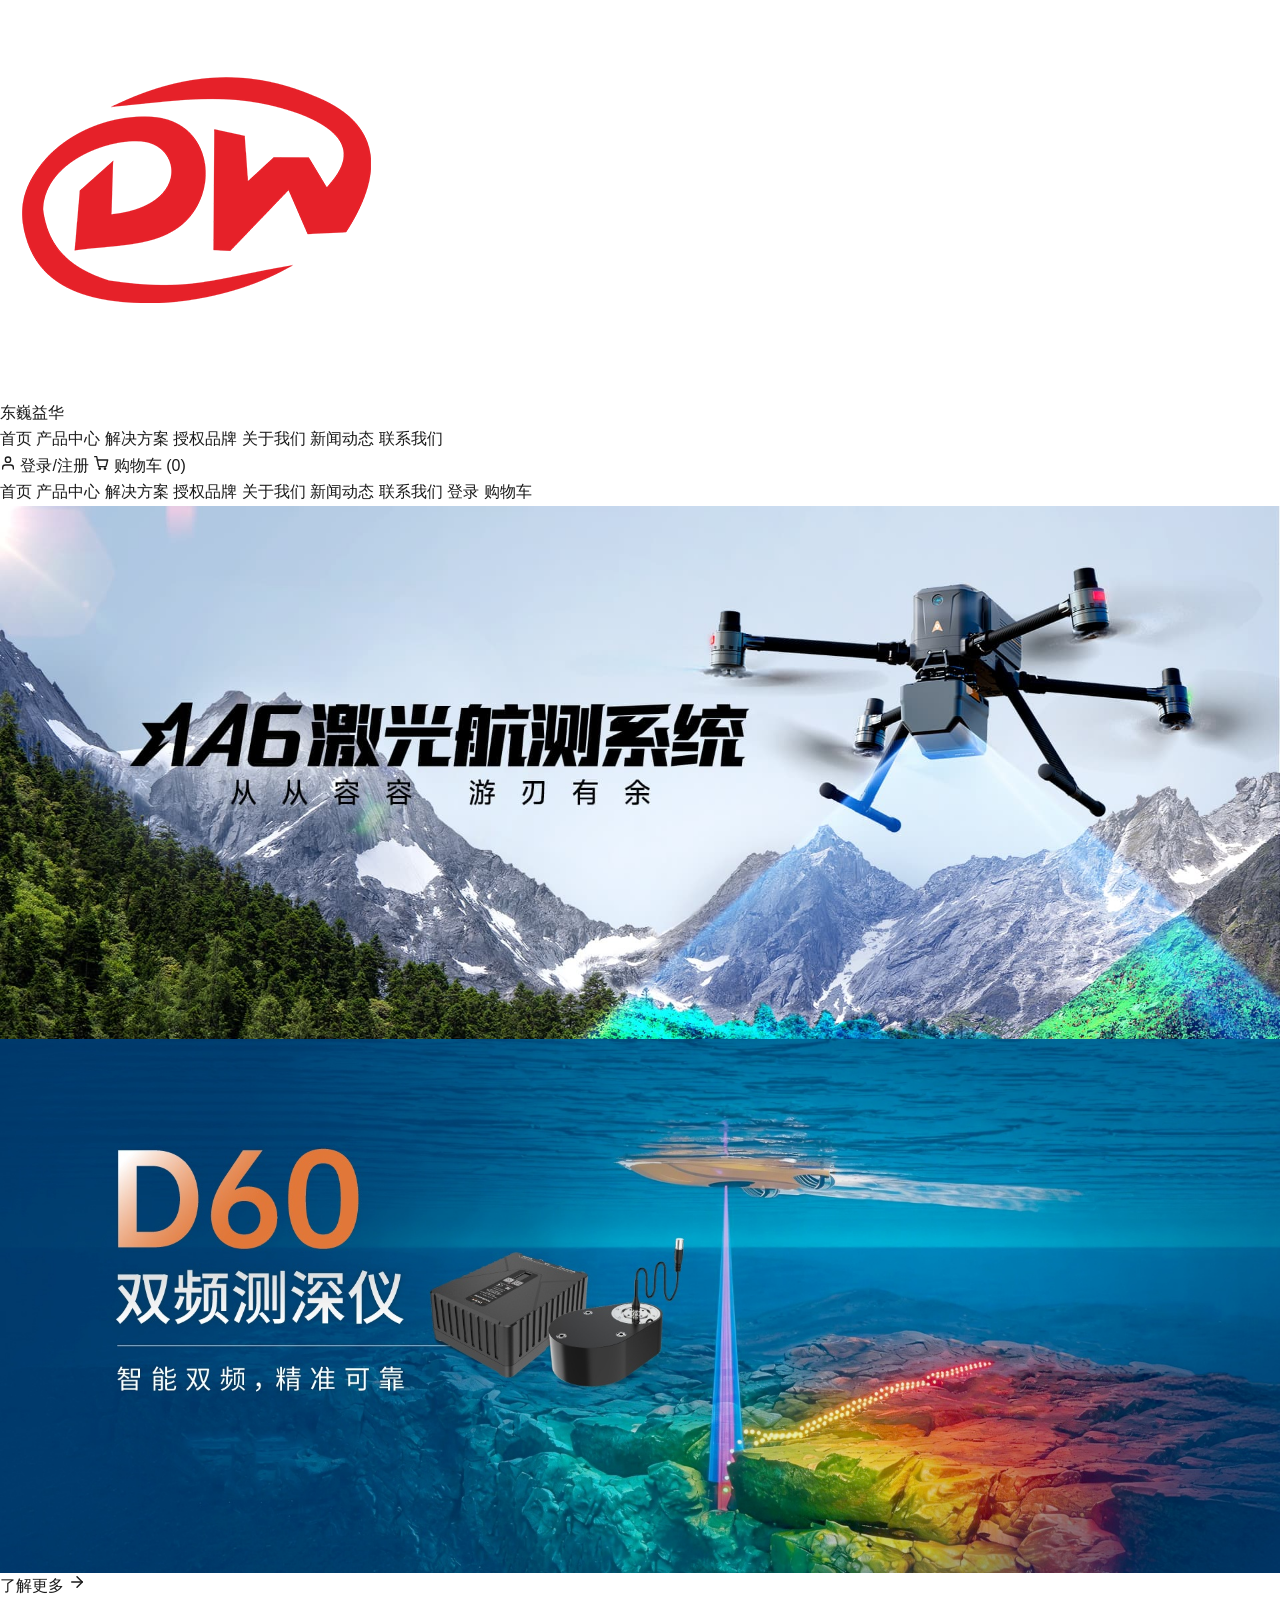
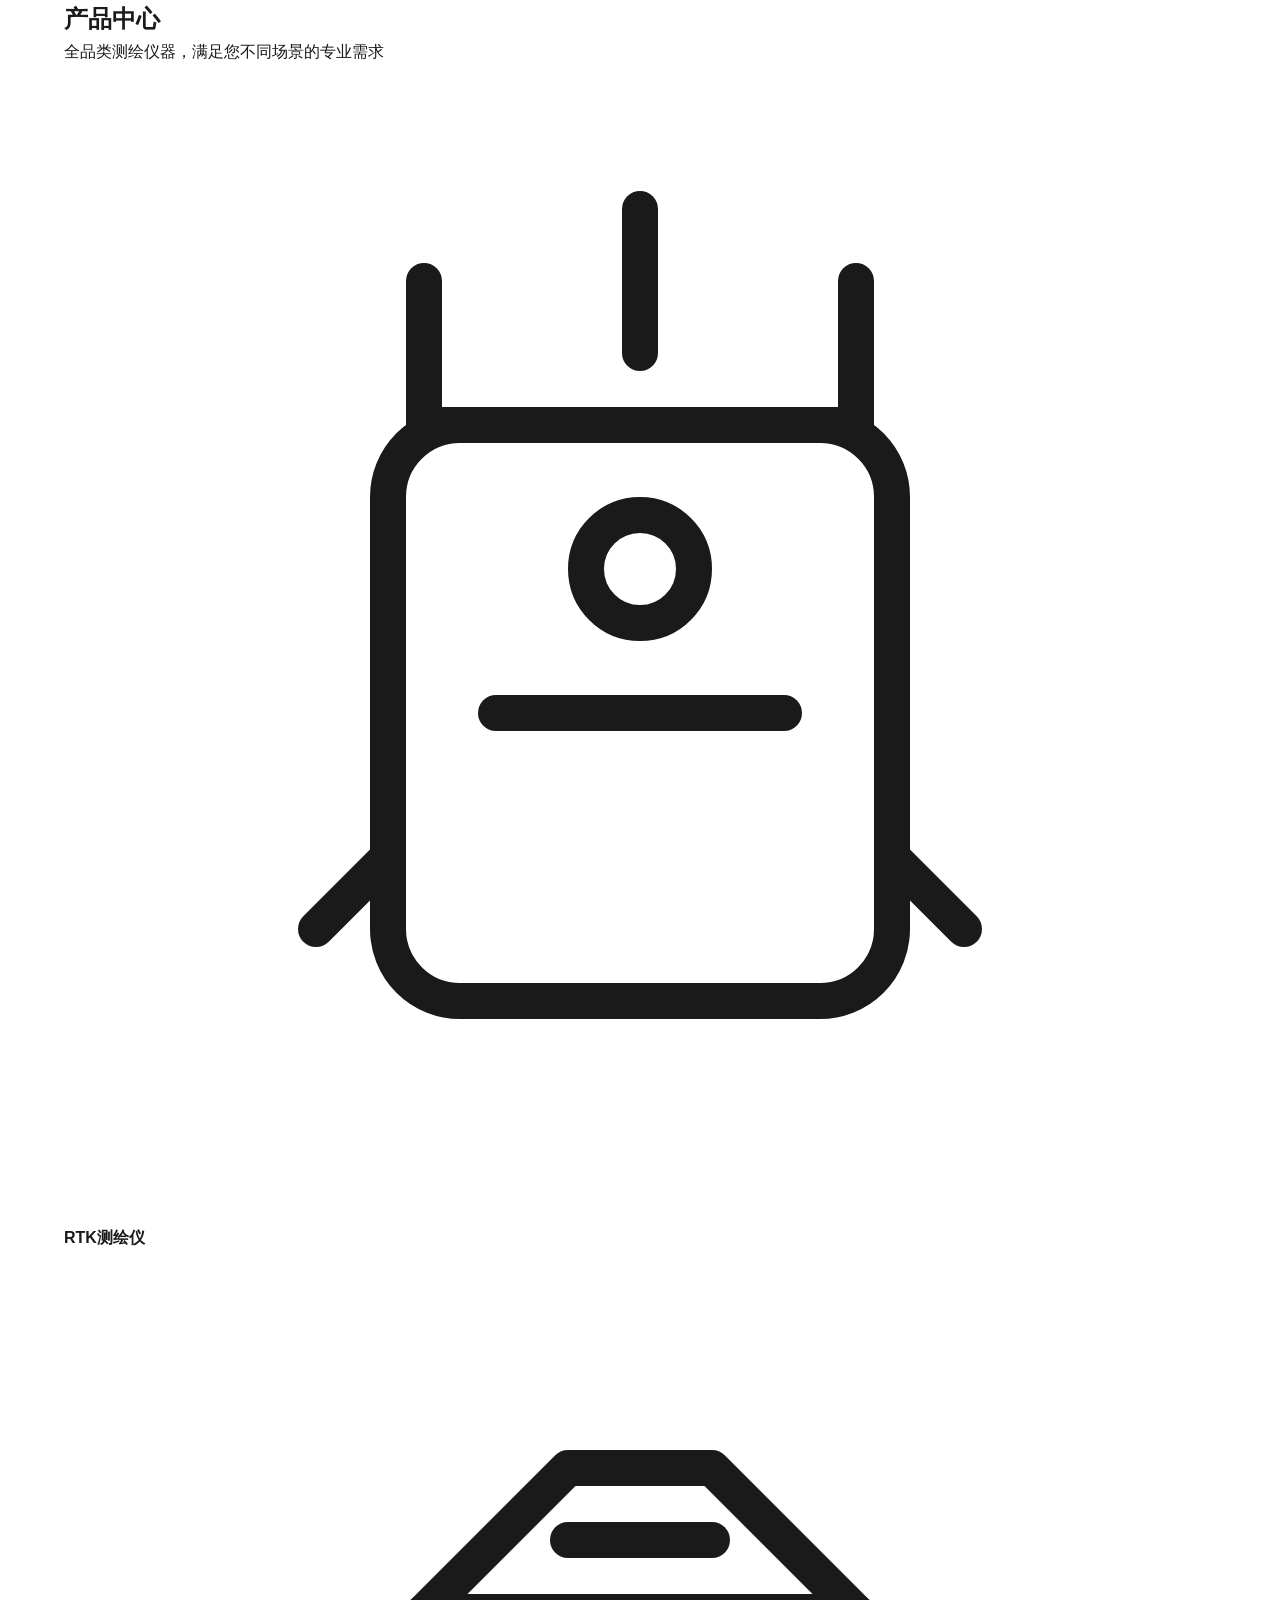
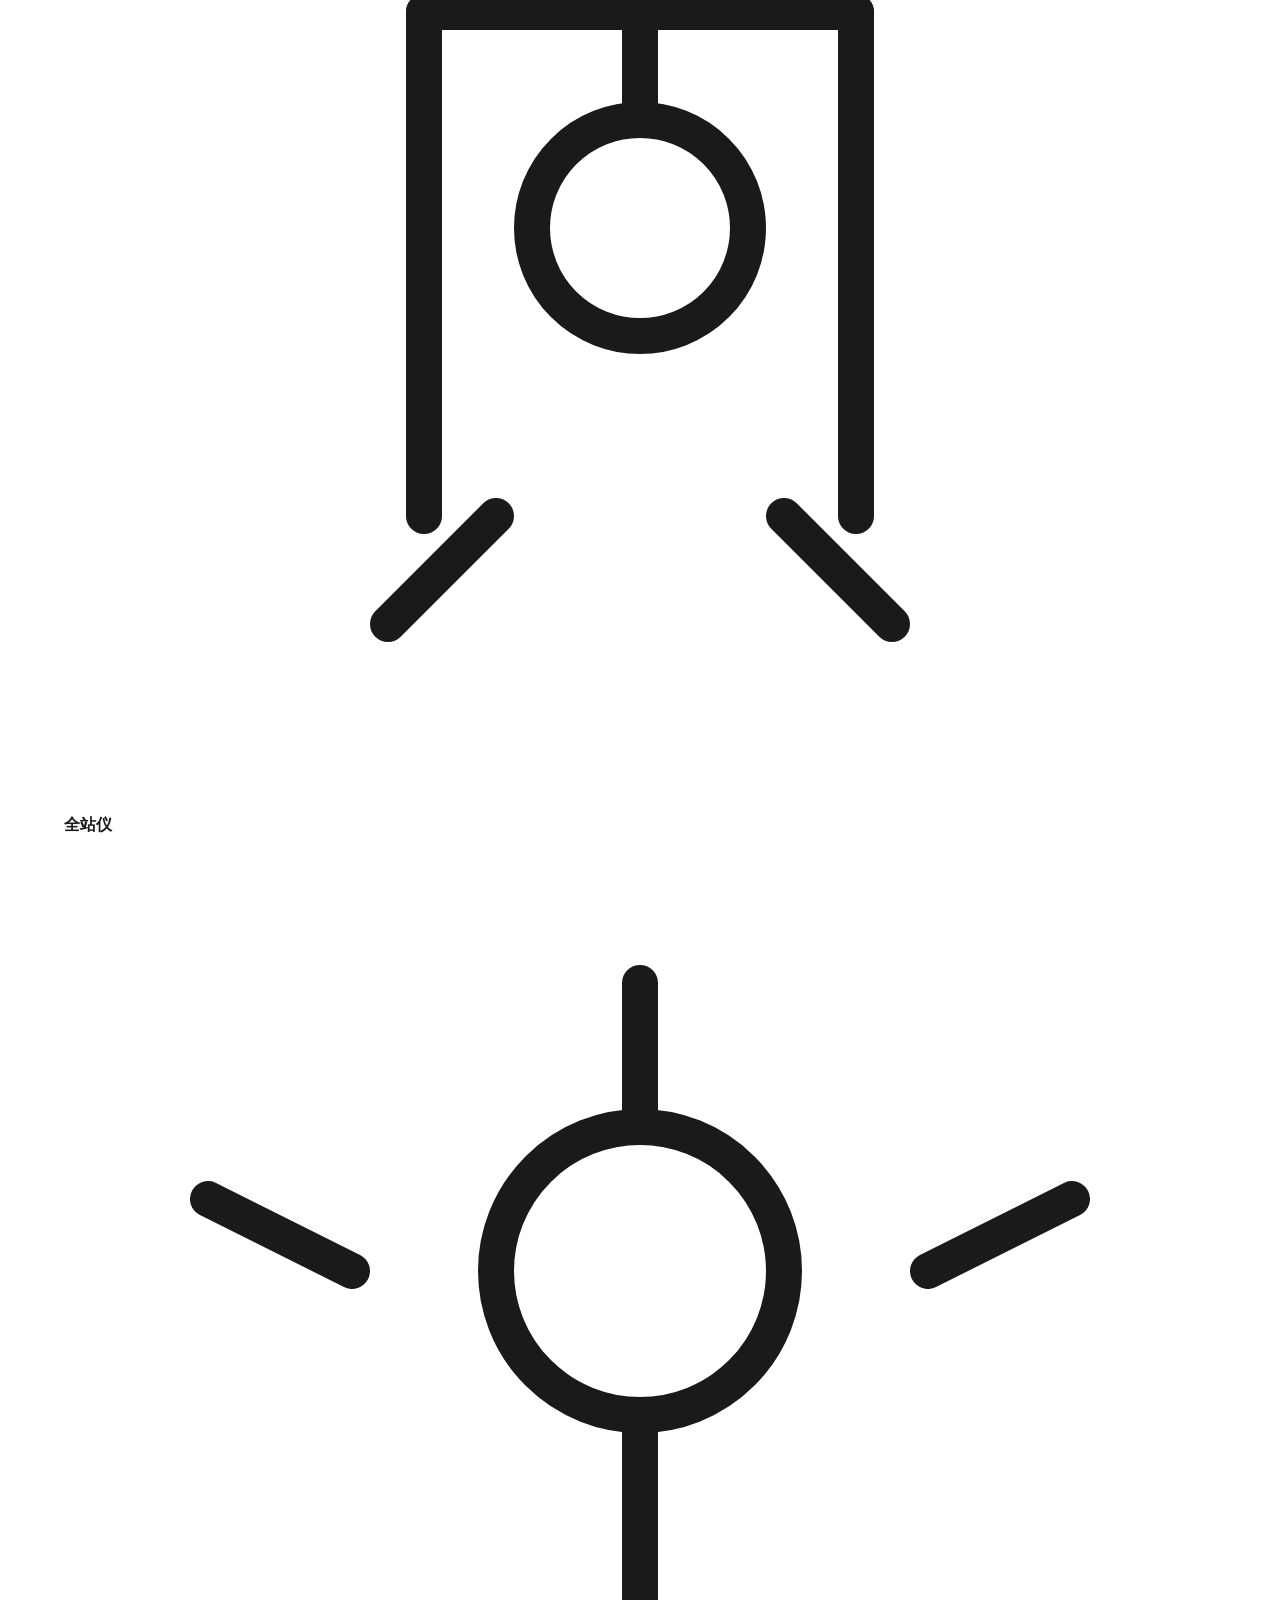
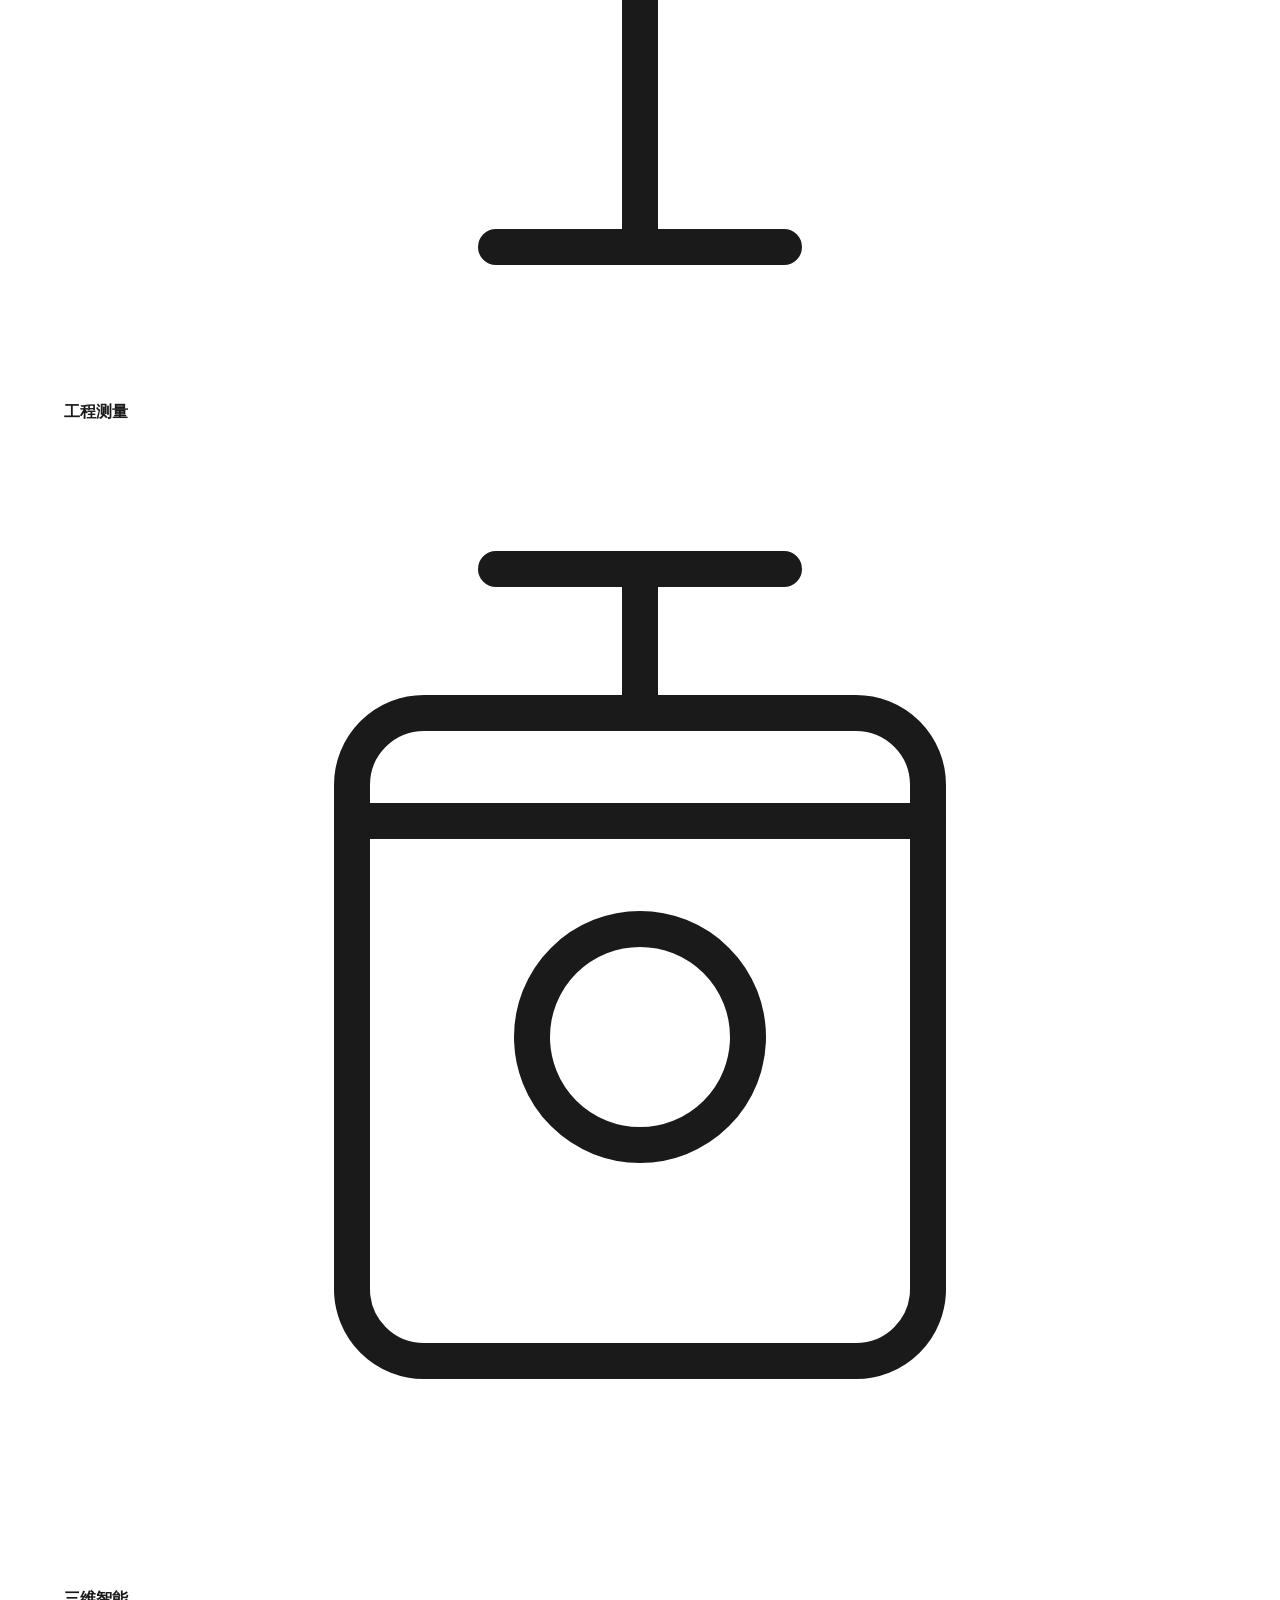
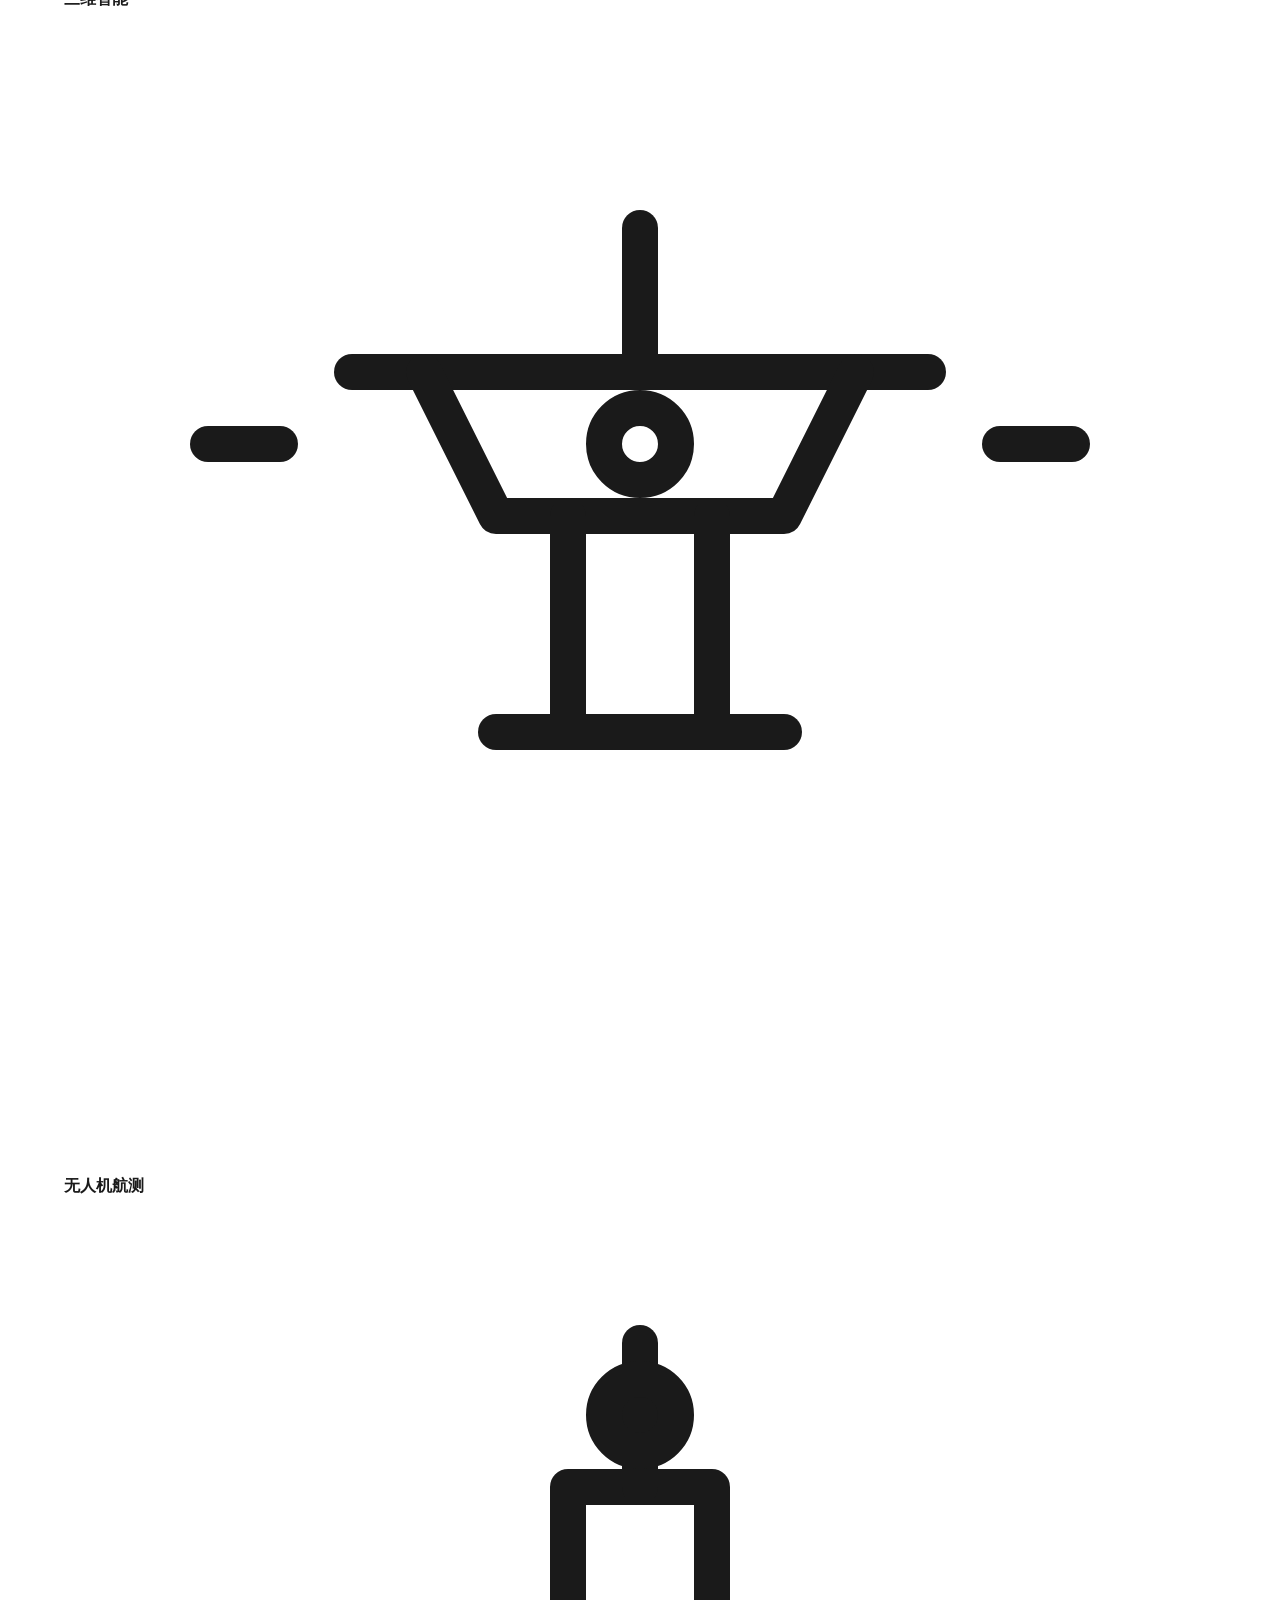
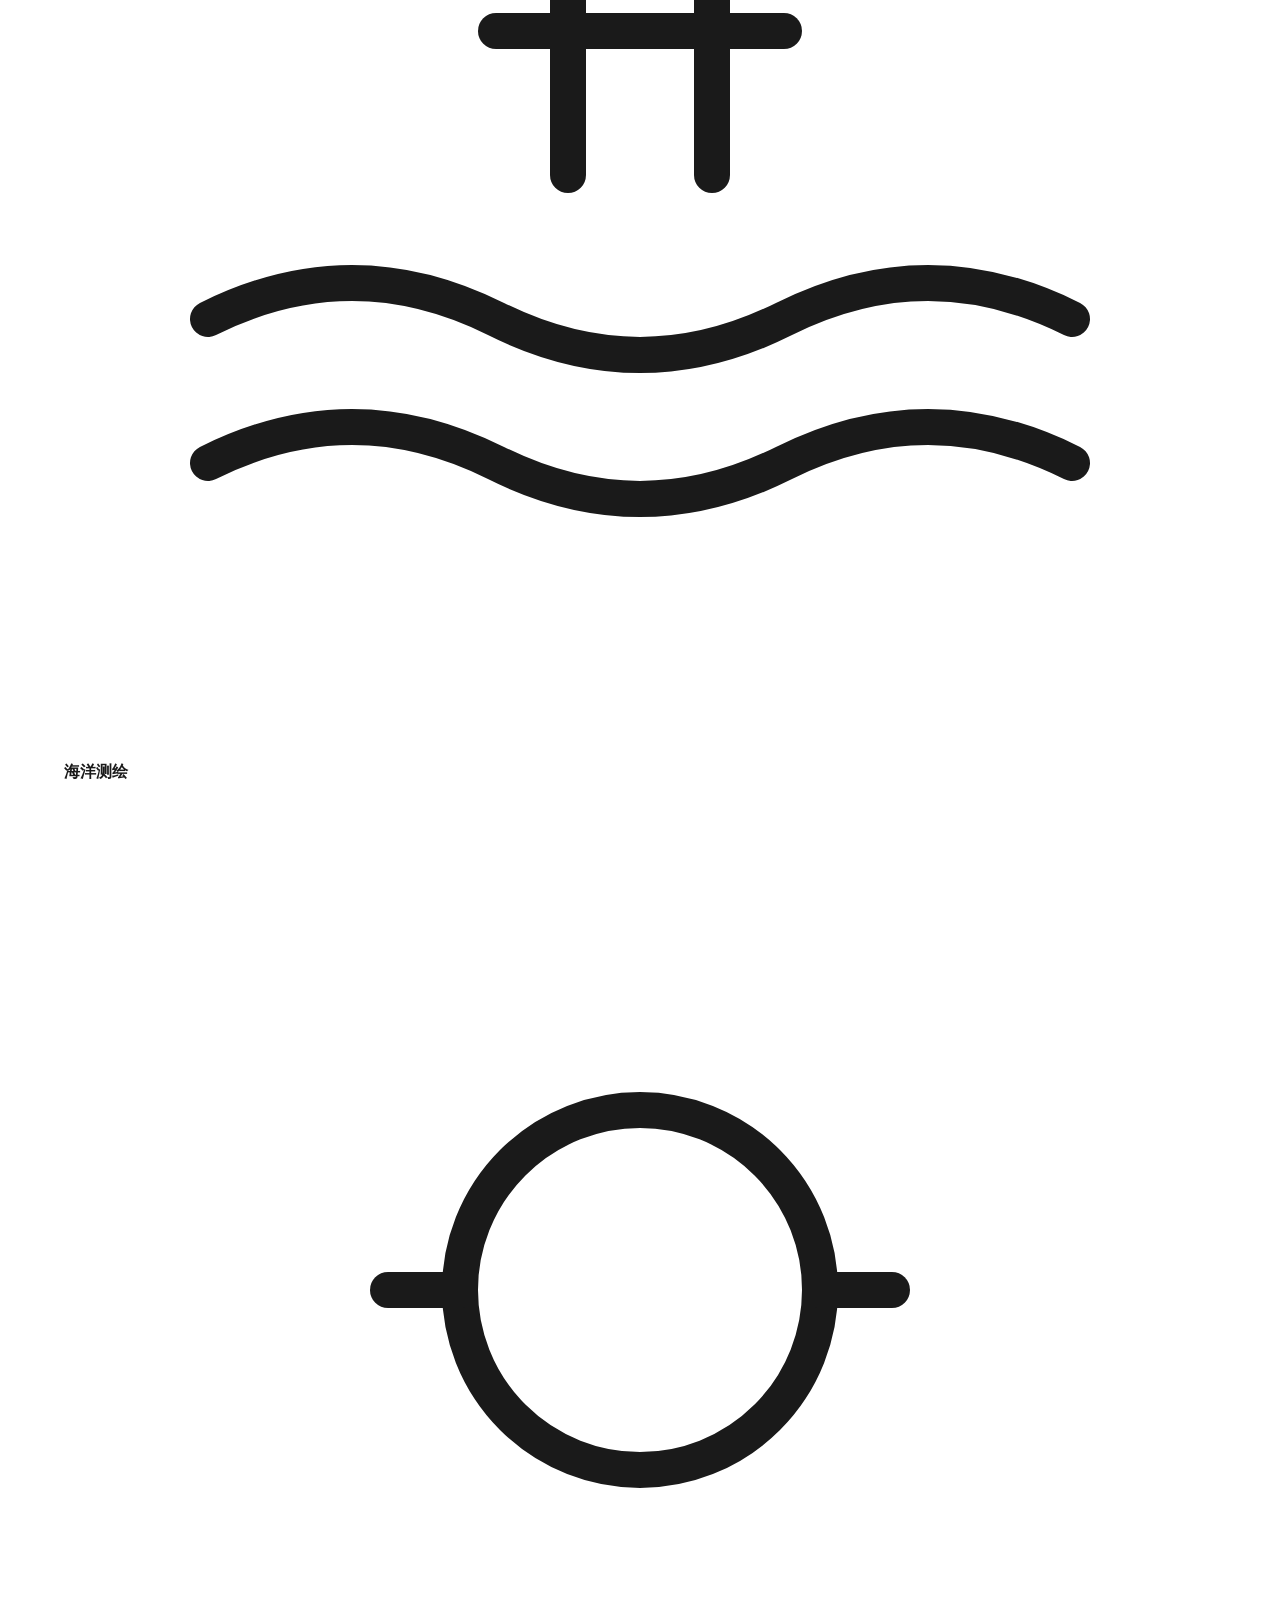
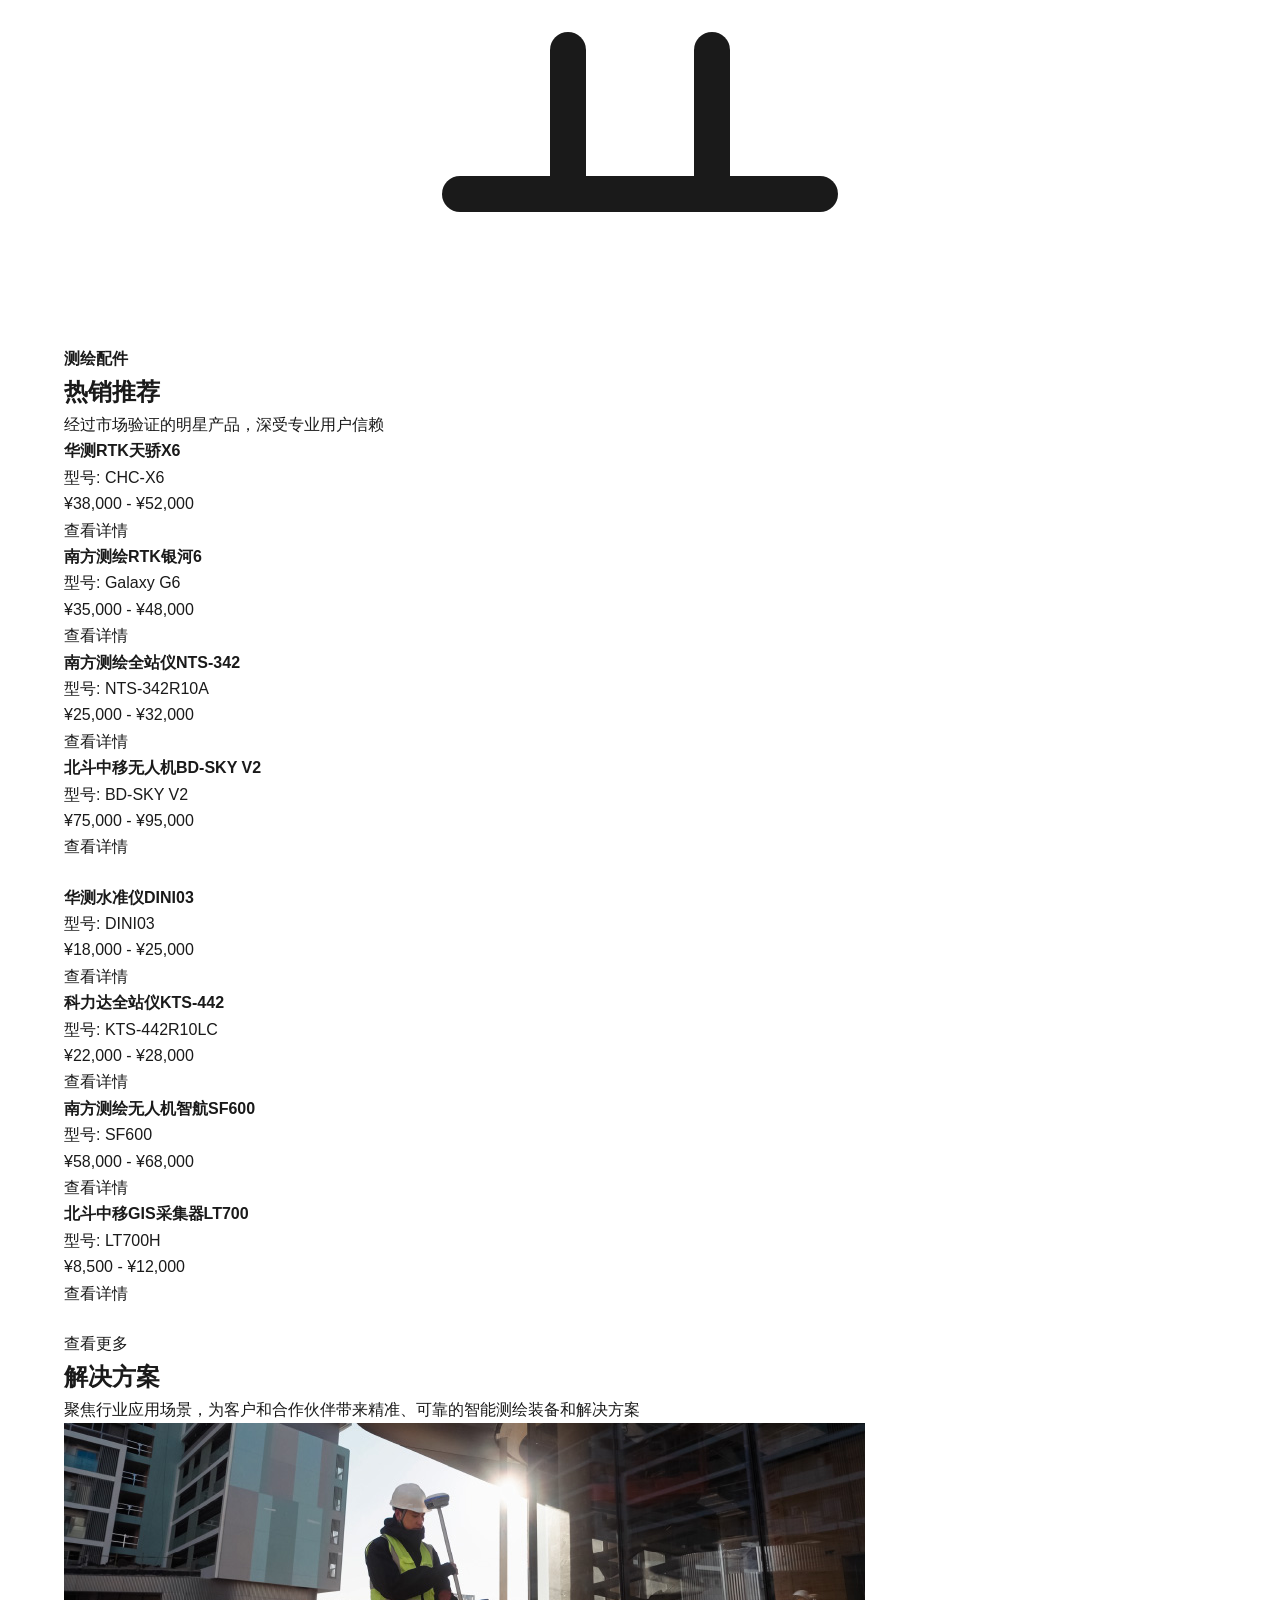
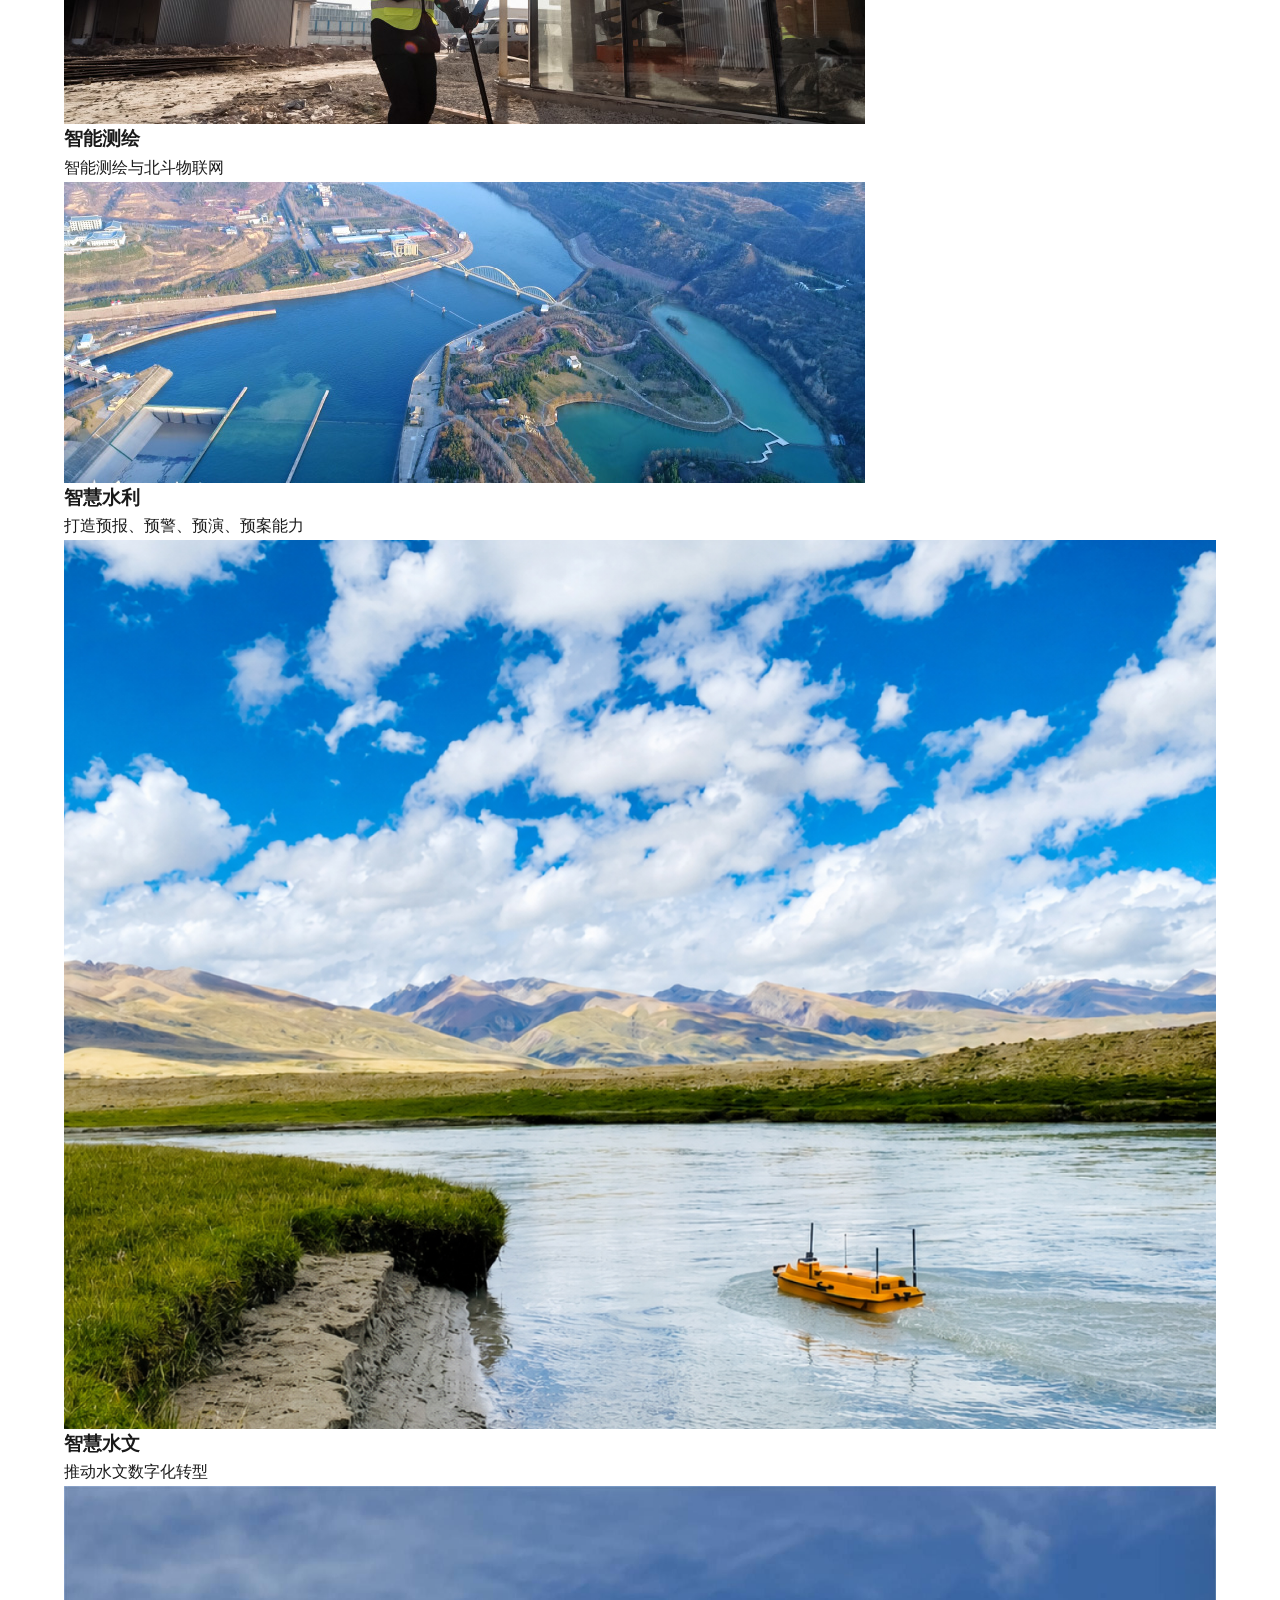
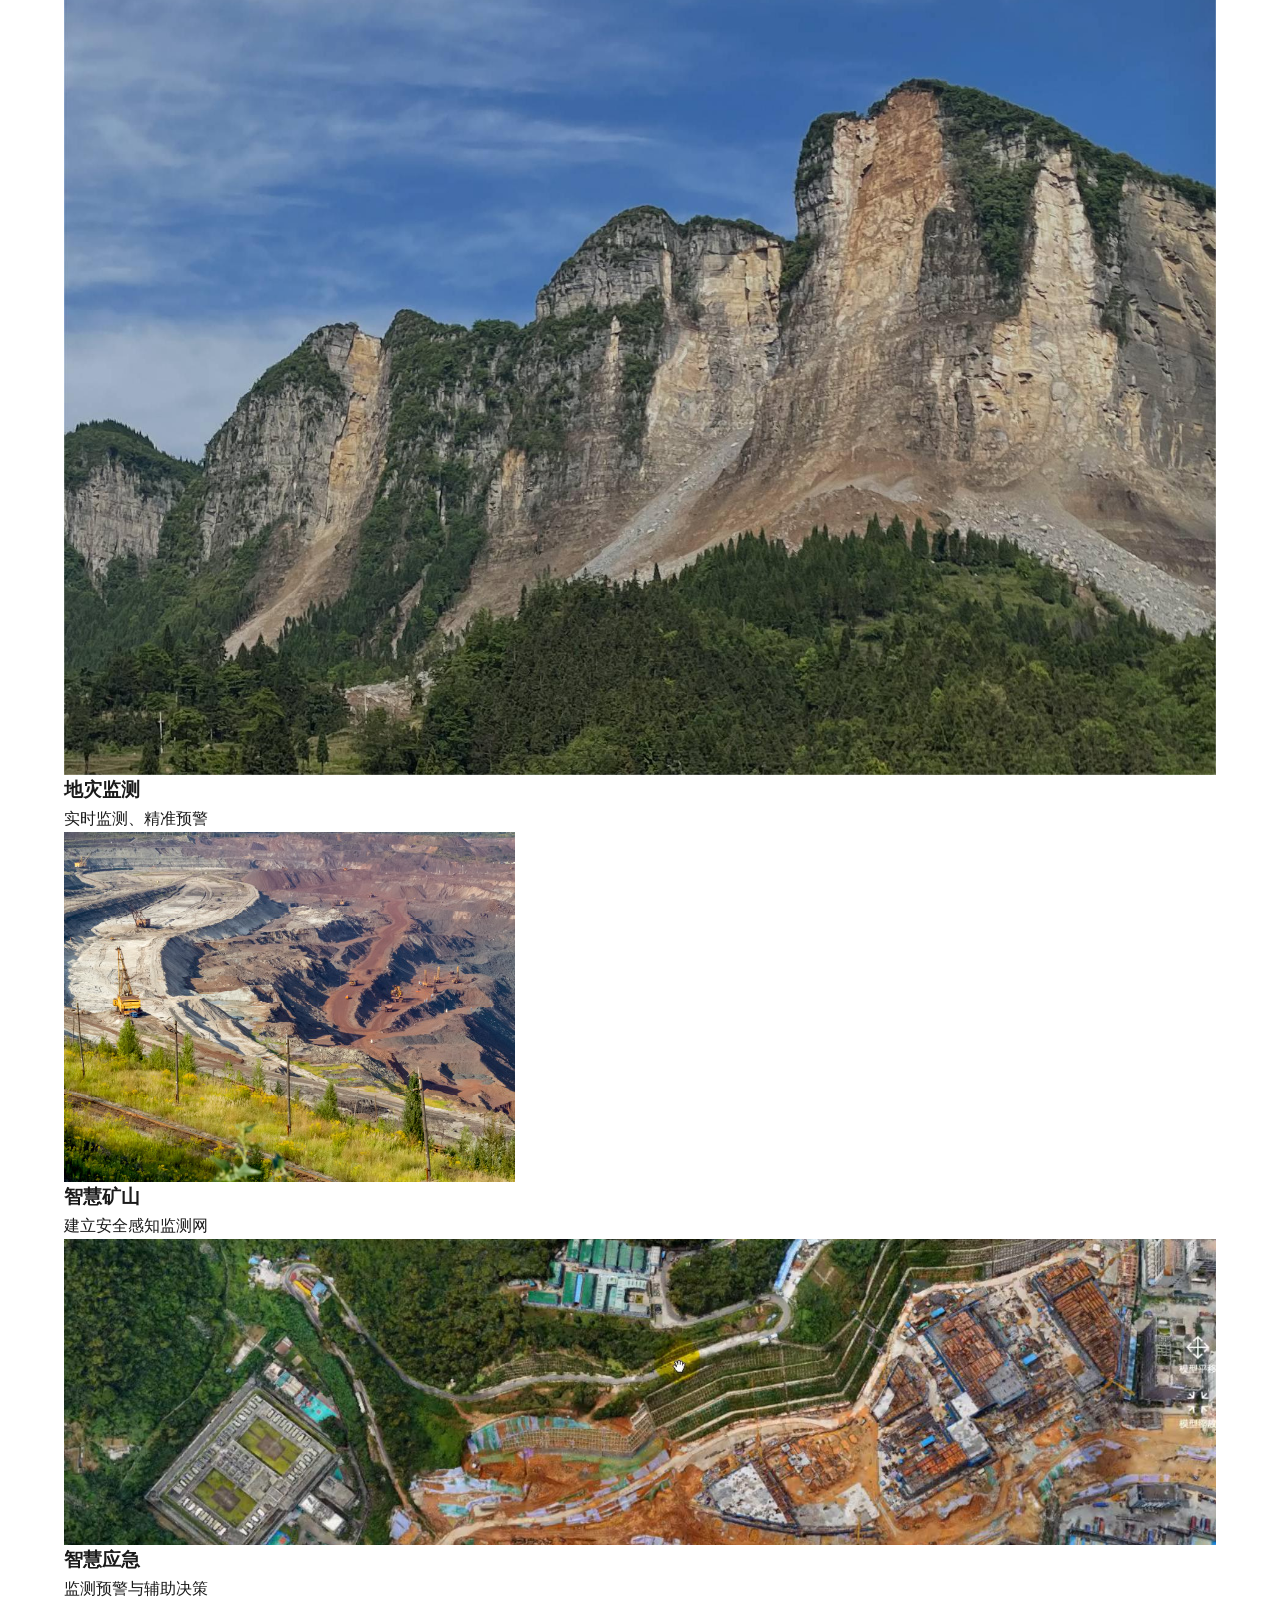
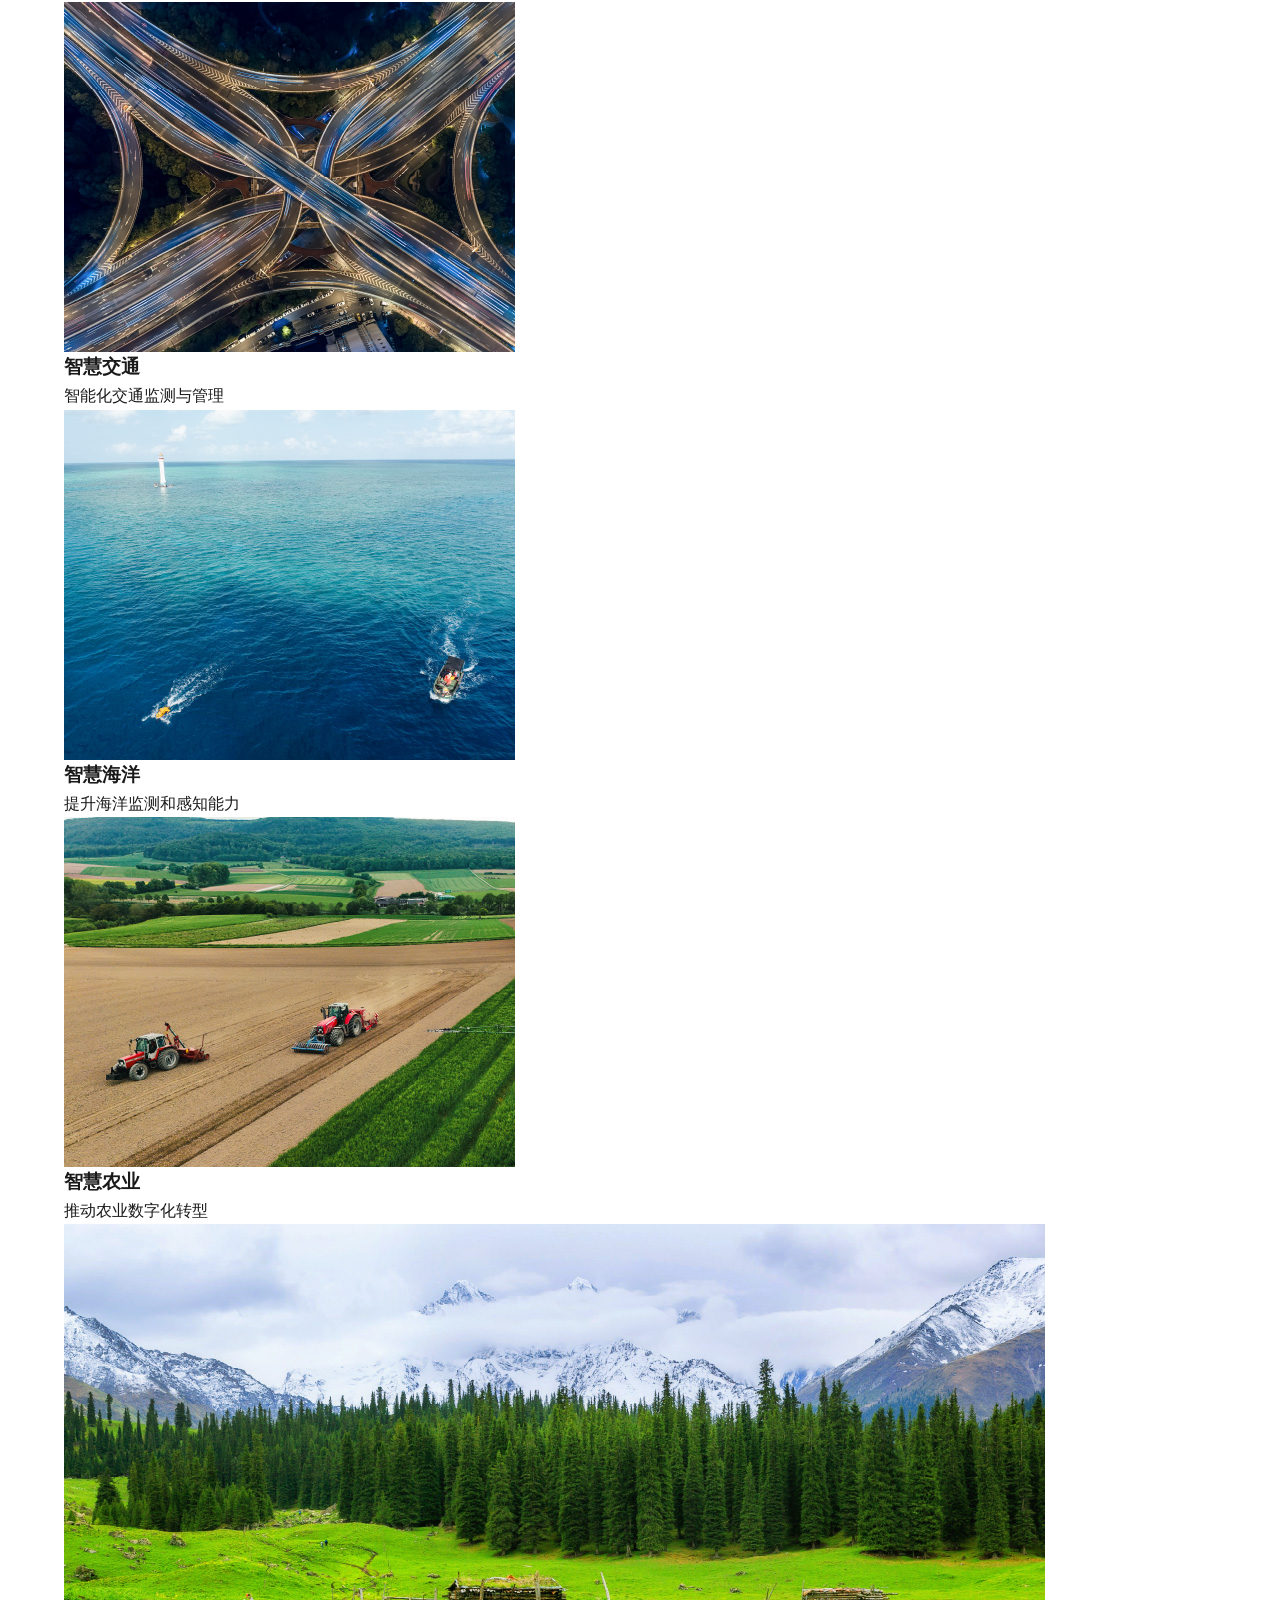
==== commit a74fbb83: "backup: solutions grid fix, about page refactor, breadcrumb alignment, hero unification" ====
--- a/index.html
+++ b/index.html
@@ -9,7 +9,6 @@
 </head>
 <body>
 
-  <!-- ========== 导航栏 ========== -->
   <nav class="nav">
     <div class="nav-inner">
       <a href="index.html" class="nav-logo">
@@ -53,7 +52,6 @@
     </div>
   </nav>
 
-  <!-- ========== Hero 轮播 ========== -->
   <section class="hero-slider" id="heroSlider">
     <div class="hero-dots" id="heroDots"></div>
     <a href="products.html" class="hero-cta">
@@ -62,7 +60,6 @@
     </a>
   </section>
 
-  <!-- ========== 产品分类入口 ========== -->
   <section class="section">
     <div class="container">
       <div class="section-header">
@@ -71,14 +68,11 @@
         <p>全品类测绘仪器，满足您不同场景的专业需求</p>
       </div>
       <div class="cat-scroll-wrap" id="catScrollWrap">
-        <div class="cat-scroll-track" id="catScrollTrack">
-          <!-- 由JS动态渲染 -->
-        </div>
+        <div class="cat-scroll-track" id="catScrollTrack"></div>
       </div>
     </div>
   </section>
 
-  <!-- ========== 热销推荐 ========== -->
   <section class="section hot-section">
     <div class="container">
       <div class="section-header">
@@ -87,326 +81,61 @@
         <p>经过市场验证的明星产品，深受专业用户信赖</p>
       </div>
       <div class="product-cards-row" style="margin-bottom:24px;">
-        <div class="product-card">
-          <div class="product-card-img"></div>
-          <div class="product-card-body">
-            <h4>华测RTK天骄X6</h4>
-            <p class="model">型号: CHC-X6</p>
-            <p class="price">¥38,000 - ¥52,000</p>
-            <a href="product-detail.html?id=1" class="btn btn-secondary-outline btn-sm">查看详情</a>
-          </div>
-        </div>
-        <div class="product-card">
-          <div class="product-card-img"></div>
-          <div class="product-card-body">
-            <h4>南方测绘RTK银河6</h4>
-            <p class="model">型号: Galaxy G6</p>
-            <p class="price">¥35,000 - ¥48,000</p>
-            <a href="product-detail.html?id=2" class="btn btn-secondary-outline btn-sm">查看详情</a>
-          </div>
-        </div>
-        <div class="product-card">
-          <div class="product-card-img"></div>
-          <div class="product-card-body">
-            <h4>南方测绘全站仪NTS-342</h4>
-            <p class="model">型号: NTS-342R10A</p>
-            <p class="price">¥25,000 - ¥32,000</p>
-            <a href="product-detail.html?id=3" class="btn btn-secondary-outline btn-sm">查看详情</a>
-          </div>
-        </div>
-        <div class="product-card">
-          <div class="product-card-img"></div>
-          <div class="product-card-body">
-            <h4>北斗中移无人机BD-SKY V2</h4>
-            <p class="model">型号: BD-SKY V2</p>
-            <p class="price">¥75,000 - ¥95,000</p>
-            <a href="product-detail.html?id=5" class="btn btn-secondary-outline btn-sm">查看详情</a>
-          </div>
-        </div>
+        <div class="product-card"><div class="product-card-img"></div><div class="product-card-body"><h4>华测RTK天骄X6</h4><p class="model">型号: CHC-X6</p><p class="price">¥38,000 - ¥52,000</p><a href="product-detail.html?id=1" class="btn btn-secondary-outline btn-sm">查看详情</a></div></div>
+        <div class="product-card"><div class="product-card-img"></div><div class="product-card-body"><h4>南方测绘RTK银河6</h4><p class="model">型号: Galaxy G6</p><p class="price">¥35,000 - ¥48,000</p><a href="product-detail.html?id=2" class="btn btn-secondary-outline btn-sm">查看详情</a></div></div>
+        <div class="product-card"><div class="product-card-img"></div><div class="product-card-body"><h4>南方测绘全站仪NTS-342</h4><p class="model">型号: NTS-342R10A</p><p class="price">¥25,000 - ¥32,000</p><a href="product-detail.html?id=3" class="btn btn-secondary-outline btn-sm">查看详情</a></div></div>
+        <div class="product-card"><div class="product-card-img"></div><div class="product-card-body"><h4>北斗中移无人机BD-SKY V2</h4><p class="model">型号: BD-SKY V2</p><p class="price">¥75,000 - ¥95,000</p><a href="product-detail.html?id=5" class="btn btn-secondary-outline btn-sm">查看详情</a></div></div>
       </div>
       <div class="product-cards-row">
-        <div class="product-card">
-          <div class="product-card-img"></div>
-          <div class="product-card-body">
-            <h4>华测水准仪DINI03</h4>
-            <p class="model">型号: DINI03</p>
-            <p class="price">¥18,000 - ¥25,000</p>
-            <a href="product-detail.html?id=6" class="btn btn-secondary-outline btn-sm">查看详情</a>
-          </div>
-        </div>
-        <div class="product-card">
-          <div class="product-card-img"></div>
-          <div class="product-card-body">
-            <h4>科力达全站仪KTS-442</h4>
-            <p class="model">型号: KTS-442R10LC</p>
-            <p class="price">¥22,000 - ¥28,000</p>
-            <a href="product-detail.html?id=7" class="btn btn-secondary-outline btn-sm">查看详情</a>
-          </div>
-        </div>
-        <div class="product-card">
-          <div class="product-card-img"></div>
-          <div class="product-card-body">
-            <h4>南方测绘无人机智航SF600</h4>
-            <p class="model">型号: SF600</p>
-            <p class="price">¥58,000 - ¥68,000</p>
-            <a href="product-detail.html?id=8" class="btn btn-secondary-outline btn-sm">查看详情</a>
-          </div>
-        </div>
-        <div class="product-card">
-          <div class="product-card-img"></div>
-          <div class="product-card-body">
-            <h4>北斗中移GIS采集器LT700</h4>
-            <p class="model">型号: LT700H</p>
-            <p class="price">¥8,500 - ¥12,000</p>
-            <a href="product-detail.html?id=9" class="btn btn-secondary-outline btn-sm">查看详情</a>
-          </div>
-        </div>
+        <div class="product-card"><div class="product-card-img"></div><div class="product-card-body"><h4>华测水准仪DINI03</h4><p class="model">型号: DINI03</p><p class="price">¥18,000 - ¥25,000</p><a href="product-detail.html?id=6" class="btn btn-secondary-outline btn-sm">查看详情</a></div></div>
+        <div class="product-card"><div class="product-card-img"></div><div class="product-card-body"><h4>科力达全站仪KTS-442</h4><p class="model">型号: KTS-442R10LC</p><p class="price">¥22,000 - ¥28,000</p><a href="product-detail.html?id=7" class="btn btn-secondary-outline btn-sm">查看详情</a></div></div>
+        <div class="product-card"><div class="product-card-img"></div><div class="product-card-body"><h4>南方测绘无人机智航SF600</h4><p class="model">型号: SF600</p><p class="price">¥58,000 - ¥68,000</p><a href="product-detail.html?id=8" class="btn btn-secondary-outline btn-sm">查看详情</a></div></div>
+        <div class="product-card"><div class="product-card-img"></div><div class="product-card-body"><h4>北斗中移GIS采集器LT700</h4><p class="model">型号: LT700H</p><p class="price">¥8,500 - ¥12,000</p><a href="product-detail.html?id=9" class="btn btn-secondary-outline btn-sm">查看详情</a></div></div>
       </div>
-      <div class="text-center" style="margin-top:24px;">
-        <a href="products.html" class="btn-more btn-lg">查看更多</a>
+      <div class="text-center" style="margin-top:24px;"><a href="products.html" class="btn-more btn-lg">查看更多</a></div>
+    </div>
+  </section>
+
+  <section class="section solutions-section">
+    <div class="container">
+      <div class="section-header"><span class="accent-line"></span><h2>解决方案</h2><p>聚焦行业应用场景，为客户和合作伙伴带来精准、可靠的智能测绘装备和解决方案</p></div>
+      <div class="solutions-row solutions-row-2">
+        <a href="solutions.html" class="solution-card"><div class="solution-card-img"><img src="images/行业解决方案_001.jpg" alt="智能测绘" loading="lazy"></div><div class="solution-card-body"><h3>智能测绘</h3><p>智能测绘与北斗物联网</p></div></a>
+        <a href="solutions.html" class="solution-card"><div class="solution-card-img"><img src="images/行业解决方案_002.jpg" alt="智慧水利" loading="lazy"></div><div class="solution-card-body"><h3>智慧水利</h3><p>打造预报、预警、预演、预案能力</p></div></a>
+      </div>
+      <div class="solutions-row solutions-row-4">
+        <a href="solutions.html" class="solution-card"><div class="solution-card-img"><img src="images/行业解决方案_003.jpg" alt="智慧水文" loading="lazy"></div><div class="solution-card-body"><h3>智慧水文</h3><p>推动水文数字化转型</p></div></a>
+        <a href="solutions.html" class="solution-card"><div class="solution-card-img"><img src="images/行业解决方案_004.jpg" alt="地灾监测" loading="lazy"></div><div class="solution-card-body"><h3>地灾监测</h3><p>实时监测、精准预警</p></div></a>
+        <a href="solutions.html" class="solution-card"><div class="solution-card-img"><img src="images/行业解决方案_005.jpg" alt="智慧矿山" loading="lazy"></div><div class="solution-card-body"><h3>智慧矿山</h3><p>建立安全感知监测网</p></div></a>
+        <a href="solutions.html" class="solution-card"><div class="solution-card-img"><img src="images/行业解决方案_006.jpg" alt="智慧应急" loading="lazy"></div><div class="solution-card-body"><h3>智慧应急</h3><p>监测预警与辅助决策</p></div></a>
+      </div>
+      <div class="solutions-row solutions-row-4">
+        <a href="solutions.html" class="solution-card"><div class="solution-card-img"><img src="images/行业解决方案_007.jpg" alt="智慧交通" loading="lazy"></div><div class="solution-card-body"><h3>智慧交通</h3><p>智能化交通监测与管理</p></div></a>
+        <a href="solutions.html" class="solution-card"><div class="solution-card-img"><img src="images/行业解决方案_008.jpg" alt="智慧海洋" loading="lazy"></div><div class="solution-card-body"><h3>智慧海洋</h3><p>提升海洋监测和感知能力</p></div></a>
+        <a href="solutions.html" class="solution-card"><div class="solution-card-img"><img src="images/行业解决方案_009.jpg" alt="智慧农业" loading="lazy"></div><div class="solution-card-body"><h3>智慧农业</h3><p>推动农业数字化转型</p></div></a>
+        <a href="solutions.html" class="solution-card"><div class="solution-card-img"><img src="images/行业解决方案_010.jpg" alt="智慧林草" loading="lazy"></div><div class="solution-card-body"><h3>智慧林草</h3><p>助力绿色生态可持续发展</p></div></a>
       </div>
     </div>
   </section>
 
-  <!-- ========== 解决方案 ========== -->
-  <section class="section solutions-section">
-    <div class="container">
-      <div class="section-header">
-        <span class="accent-line"></span>
-        <h2>解决方案</h2>
-        <p>聚焦行业应用场景，为客户和合作伙伴带来精准、可靠的智能测绘装备和解决方案</p>
+  <section class="about-banner">
+    <img src="images/1601351166135890.jpg" alt="" class="about-banner-bg">
+    <div class="about-banner-overlay"></div>
+    <div class="about-banner-content"><div class="container"><div class="section-header"><span class="accent-line"></span><h2>东巍益华</h2><p class="about-banner-desc">东巍益华深耕测绘仪器行业二十年，是多家知名品牌的授权代理商，我们致力于为工程建设、地理信息、国土资源等领域提供高品质测绘仪器与专业技术服务。</p></div><div class="stats-row"><div class="stat-item"><div class="stat-number">20+</div><div class="stat-label">年行业经验</div></div><div class="stat-item"><div class="stat-number">4</div><div class="stat-label">授权品牌</div></div><div class="stat-item"><div class="stat-number">100+</div><div class="stat-label">产品型号</div></div><div class="stat-item"><div class="stat-number">1000+</div><div class="stat-label">服务客户</div></div></div><div class="text-center"><a href="about.html" class="btn btn-dark-outline">了解更多</a></div></div></div>
+  </section>
+
+  <section class="section">
+    <div class="container"><div class="section-header"><span class="accent-line"></span><h2>新闻动态</h2><p>了解公司最新动态与行业资讯</p></div>
+      <div class="news-list">
+        <a href="news.html" class="news-item"><span class="news-date">2026-06-01</span><span class="news-title">东巍益华荣获华测导航2026年度优秀代理商称号</span><span class="news-arrow">&rarr;</span></a>
+        <a href="news.html" class="news-item"><span class="news-date">2026-05-15</span><span class="news-title">北斗中移新品BD-SKY V3无人机航测系统正式上市</span><span class="news-arrow">&rarr;</span></a>
+        <a href="news.html" class="news-item"><span class="news-date">2026-04-28</span><span class="news-title">南方测绘2026全国巡展武汉站圆满落幕</span><span class="news-arrow">&rarr;</span></a>
       </div>
-      <div class="solutions-row solutions-row-2">
-        <a href="solutions.html" class="solution-card">
-          <div class="solution-card-img"><img src="images/行业解决方案_001.jpg" alt="智能测绘" loading="lazy"></div>
-          <div class="solution-card-text">
-            <h3>智能测绘</h3>
-            <p>智能测绘与北斗物联网</p>
-          </div>
-        </a>
-        <a href="solutions.html" class="solution-card">
-          <div class="solution-card-img"><img src="images/行业解决方案_002.jpg" alt="智慧水利" loading="lazy"></div>
-          <div class="solution-card-text">
-            <h3>智慧水利</h3>
-            <p>打造预报、预警、预演、预案能力</p>
-          </div>
-        </a>
-      </div>
-      <div class="solutions-row solutions-row-4">
-        <a href="solutions.html" class="solution-card">
-          <div class="solution-card-img"><img src="images/行业解决方案_003.jpg" alt="智慧水文" loading="lazy"></div>
-          <div class="solution-card-text"><h3>智慧水文</h3><p>推动水文数字化转型</p></div>
-        </a>
-        <a href="solutions.html" class="solution-card">
-          <div class="solution-card-img"><img src="images/行业解决方案_004.jpg" alt="地灾监测" loading="lazy"></div>
-          <div class="solution-card-text"><h3>地灾监测</h3><p>实时监测、精准预警</p></div>
-        </a>
-        <a href="solutions.html" class="solution-card">
-          <div class="solution-card-img"><img src="images/行业解决方案_005.jpg" alt="智慧矿山" loading="lazy"></div>
-          <div class="solution-card-text"><h3>智慧矿山</h3><p>建立安全感知监测网</p></div>
-        </a>
-        <a href="solutions.html" class="solution-card">
-          <div class="solution-card-img"><img src="images/行业解决方案_006.jpg" alt="智慧应急" loading="lazy"></div>
-          <div class="solution-card-text"><h3>智慧应急</h3><p>监测预警与辅助决策</p></div>
-        </a>
-      </div>
-      <div class="solutions-row solutions-row-4">
-        <a href="solutions.html" class="solution-card">
-          <div class="solution-card-img"><img src="images/行业解决方案_007.jpg" alt="智慧交通" loading="lazy"></div>
-          <div class="solution-card-text"><h3>智慧交通</h3><p>智能化交通监测与管理</p></div>
-        </a>
-        <a href="solutions.html" class="solution-card">
-          <div class="solution-card-img"><img src="images/行业解决方案_008.jpg" alt="智慧海洋" loading="lazy"></div>
-          <div class="solution-card-text"><h3>智慧海洋</h3><p>提升海洋监测和感知能力</p></div>
-        </a>
-        <a href="solutions.html" class="solution-card">
-          <div class="solution-card-img"><img src="images/行业解决方案_009.jpg" alt="智慧农业" loading="lazy"></div>
-          <div class="solution-card-text"><h3>智慧农业</h3><p>推动农业数字化转型</p></div>
-        </a>
-        <a href="solutions.html" class="solution-card">
-          <div class="solution-card-img"><img src="images/行业解决方案_010.jpg" alt="智慧林草" loading="lazy"></div>
-          <div class="solution-card-text"><h3>智慧林草</h3><p>助力绿色生态可持续发展</p></div>
-        </a>
-      </div>
+      <div class="view-more"><a href="news.html" class="btn btn-ghost">查看全部新闻 &rarr;</a></div>
     </div>
   </section>
 
-  <!-- ========== 关于摘要 ========== -->
-  <section class="about-banner">
-    <img src="images/1601351166135890.jpg" alt="" class="about-banner-bg">
-    <div class="about-banner-overlay"></div>
-    <div class="about-banner-content">
-      <div class="container">
-        <div class="section-header">
-          <span class="accent-line"></span>
-          <h2>关于东巍益华</h2>
-          <p class="about-banner-desc">
-            东巍益华深耕测绘仪器行业二十年，是多家知名品牌的授权代理商，我们致力于为工程建设、地理信息、国土资源等领域提供高品质测绘仪器与专业技术服务。
-          </p>
-        </div>
-        <div class="stats-row">
-          <div class="stat-item">
-            <div class="stat-number">20+</div>
-            <div class="stat-label">年行业经验</div>
-          </div>
-          <div class="stat-item">
-            <div class="stat-number">4</div>
-            <div class="stat-label">授权品牌</div>
-          </div>
-          <div class="stat-item">
-            <div class="stat-number">100+</div>
-            <div class="stat-label">产品型号</div>
-          </div>
-          <div class="stat-item">
-            <div class="stat-number">1000+</div>
-            <div class="stat-label">服务客户</div>
-          </div>
-        </div>
-        <div class="text-center">
-          <a href="about.html" class="btn btn-dark-outline">了解更多</a>
-        </div>
-      </div>
-    </div>
-  </section>
-
-  <!-- ========== 新闻动态 ========== -->
-  <section class="section">
-    <div class="container">
-      <div class="section-header">
-        <span class="accent-line"></span>
-        <h2>新闻动态</h2>
-        <p>了解公司最新动态与行业资讯</p>
-      </div>
-      <div class="news-list">
-        <a href="news.html" class="news-item">
-          <span class="news-date">2026-06-01</span>
-          <span class="news-title">东巍益华荣获华测导航2026年度优秀代理商称号</span>
-          <span class="news-arrow">&rarr;</span>
-        </a>
-        <a href="news.html" class="news-item">
-          <span class="news-date">2026-05-15</span>
-          <span class="news-title">北斗中移新品BD-SKY V3无人机航测系统正式上市</span>
-          <span class="news-arrow">&rarr;</span>
-        </a>
-        <a href="news.html" class="news-item">
-          <span class="news-date">2026-04-28</span>
-          <span class="news-title">南方测绘2026全国巡展武汉站圆满落幕</span>
-          <span class="news-arrow">&rarr;</span>
-        </a>
-      </div>
-      <div class="view-more">
-        <a href="news.html" class="btn btn-ghost">查看全部新闻 &rarr;</a>
-      </div>
-    </div>
-  </section>
-
-  <!-- ========== 页脚 ========== -->
-  <footer class="footer">
-    <div class="container">
-      <div class="footer-main">
-        <!-- 左：联系方式 -->
-        <div class="footer-contact">
-          <div class="footer-logo">
-            <img src="images/logo.png" alt="东巍益华" class="footer-logo-img">
-            <img src="images/bswenzi.png" alt="东巍益华" class="footer-logo-text-img">
-          </div>
-          <div class="footer-contact-item">
-            <svg width="16" height="16" viewBox="0 0 24 24" fill="none" stroke="currentColor" stroke-width="2" stroke-linecap="round" stroke-linejoin="round"><path d="M20 10c0 6-8 12-8 12s-8-6-8-12a8 8 0 0 1 16 0Z"/><circle cx="12" cy="10" r="3"/></svg>
-            <span>重庆市巴南区东城大道2376号附3号4楼</span>
-          </div>
-          <div class="footer-contact-item">
-            <svg width="16" height="16" viewBox="0 0 24 24" fill="none" stroke="currentColor" stroke-width="2" stroke-linecap="round" stroke-linejoin="round"><rect x="5" y="2" width="14" height="20" rx="2" ry="2"/><line x1="12" y1="18" x2="12.01" y2="18"/></svg>
-            <a href="tel:19112456894">19112456894</a>
-          </div>
-          <div class="footer-contact-item">
-            <svg width="16" height="16" viewBox="0 0 24 24" fill="none" stroke="currentColor" stroke-width="2" stroke-linecap="round" stroke-linejoin="round"><rect x="2" y="4" width="20" height="16" rx="2"/><path d="m22 7-8.97 5.7a1.94 1.94 0 0 1-2.06 0L2 7"/></svg>
-            <a href="mailto:info@dongweiyihua.com">info@dongweiyihua.com</a>
-          </div>
-        </div>
-
-        <!-- 中：导航链接列 -->
-        <div class="footer-nav">
-          <div class="footer-nav-col">
-            <h4>产品中心</h4>
-            <a href="products.html">测绘仪器</a>
-            <a href="products.html">全站仪</a>
-            <a href="products.html">无人机</a>
-            <a href="products.html">工程测量</a>
-            <a href="products.html">测绘配件</a>
-          </div>
-          <div class="footer-nav-col">
-            <h4>解决方案</h4>
-            <a href="solutions.html">智能测绘</a>
-            <a href="solutions.html">智慧水利</a>
-            <a href="solutions.html">智慧水文</a>
-            <a href="solutions.html">地灾监测</a>
-            <a href="solutions.html">智慧矿山</a>
-          </div>
-          <div class="footer-nav-col">
-            <h4>服务支持</h4>
-            <a href="contact.html">售后服务</a>
-            <a href="contact.html">技术支持</a>
-            <a href="contact.html">仪器租赁</a>
-            <a href="contact.html">维修校准</a>
-          </div>
-          <div class="footer-nav-col">
-            <h4>东巍益华</h4>
-            <a href="about.html">公司简介</a>
-            <a href="about.html">企业文化</a>
-            <a href="about.html">资质荣誉</a>
-          </div>
-          <div class="footer-nav-col">
-            <h4>资讯中心</h4>
-            <a href="news.html">公司新闻</a>
-            <a href="news.html">行业动态</a>
-            <a href="news.html">技术文章</a>
-          </div>
-          <div class="footer-nav-col">
-            <h4>线上商城</h4>
-            <a href="contact.html">微信商城</a>
-            <a href="contact.html">京东商城</a>
-            <a href="contact.html">淘宝商城</a>
-          </div>
-        </div>
-
-        <!-- 右：二维码 -->
-        <div class="footer-side">
-          <div class="footer-qr-row">
-            <div class="footer-qr-item">
-              <img src="images/fuwuhao.jpg" alt="微信服务号" class="footer-qr-img">
-              <p>微信服务号</p>
-            </div>
-            <div class="footer-qr-item">
-              <img src="images/dingyuehao.jpg" alt="微信订阅号" class="footer-qr-img">
-              <p>微信订阅号</p>
-            </div>
-            <div class="footer-qr-item">
-              <img src="images/douyin.jpg" alt="抖音号" class="footer-qr-img">
-              <p>抖音号</p>
-            </div>
-            <div class="footer-qr-item">
-              <img src="images/kefu.jpg" alt="客服微信" class="footer-qr-img">
-              <p>客服微信</p>
-            </div>
-          </div>
-        </div>
-      </div>
-
-      <!-- 友情链接（独立行） -->
-      <div class="footer-friend-links">
-        <span>友情链接：</span>
-        <a href="https://www.huace.cn" target="_blank" rel="nofollow">华测导航</a>
-        <a href="https://www.southsurvey.com" target="_blank" rel="nofollow">南方测绘</a>
-      </div>
-
-      <div class="footer-bottom">
-        <span>&copy; 2026 东巍益华 版权所有</span>
-        <span>ICP备案号：黔ICP备XXXXXXXX号</span>
-        <span>公安备案号：渝公网安备 XXXXXXXXXXXX号</span>
-      </div>
-    </div>
-  </footer>
-
+  <footer class="footer"><div class="container"><div class="footer-main"><div class="footer-contact"><div class="footer-logo"><img src="images/logo.png" alt="东巍益华" class="footer-logo-img"><img src="images/bswenzi.png" alt="东巍益华" class="footer-logo-text-img"></div><div class="footer-contact-item"><svg width="16" height="16" viewBox="0 0 24 24" fill="none" stroke="currentColor" stroke-width="2" stroke-linecap="round" stroke-linejoin="round"><path d="M20 10c0 6-8 12-8 12s-8-6-8-12a8 8 0 0 1 16 0Z"/><circle cx="12" cy="10" r="3"/></svg><span>重庆市巴南区东城大道2376号附3号4楼</span></div><div class="footer-contact-item"><svg width="16" height="16" viewBox="0 0 24 24" fill="none" stroke="currentColor" stroke-width="2" stroke-linecap="round" stroke-linejoin="round"><rect x="5" y="2" width="14" height="20" rx="2" ry="2"/><line x1="12" y1="18" x2="12.01" y2="18"/></svg><a href="tel:19112456894">19112456894</a></div><div class="footer-contact-item"><svg width="16" height="16" viewBox="0 0 24 24" fill="none" stroke="currentColor" stroke-width="2" stroke-linecap="round" stroke-linejoin="round"><rect x="2" y="4" width="20" height="16" rx="2"/><path d="m22 7-8.97 5.7a1.94 1.94 0 0 1-2.06 0L2 7"/></svg><a href="mailto:info@dongweiyihua.com">info@dongweiyihua.com</a></div></div><div class="footer-nav"><div class="footer-nav-col"><h4>产品中心</h4><a href="products.html">测绘仪器</a><a href="products.html">全站仪</a><a href="products.html">无人机</a><a href="products.html">工程测量</a><a href="products.html">测绘配件</a></div><div class="footer-nav-col"><h4>解决方案</h4><a href="solutions.html">智能测绘</a><a href="solutions.html">智慧水利</a><a href="solutions.html">智慧水文</a><a href="solutions.html">地灾监测</a><a href="solutions.html">智慧矿山</a></div><div class="footer-nav-col"><h4>服务支持</h4><a href="contact.html">售后服务</a><a href="contact.html">技术支持</a><a href="contact.html">仪器租赁</a><a href="contact.html">维修校准</a></div><div class="footer-nav-col"><h4>东巍益华</h4><a href="about.html">公司简介</a><a href="about.html">企业文化</a><a href="about.html">资质荣誉</a></div><div class="footer-nav-col"><h4>资讯中心</h4><a href="news.html">公司新闻</a><a href="news.html">行业动态</a><a href="news.html">技术文章</a></div><div class="footer-nav-col"><h4>线上商城</h4><a href="contact.html">微信商城</a><a href="contact.html">京东商城</a><a href="contact.html">淘宝商城</a></div></div><div class="footer-side"><div class="footer-qr-row"><div class="footer-qr-item"><img src="images/fuwuhao.jpg" alt="微信服务号" class="footer-qr-img"><p>微信服务号</p></div><div class="footer-qr-item"><img src="images/dingyuehao.jpg" alt="微信订阅号" class="footer-qr-img"><p>微信订阅号</p></div><div class="footer-qr-item"><img src="images/douyin.jpg" alt="抖音号" class="footer-qr-img"><p>抖音号</p></div><div class="footer-qr-item"><img src="images/kefu.jpg" alt="客服微信" class="footer-qr-img"><p>客服微信</p></div></div></div></div><div class="footer-friend-links"><span>友情链接：</span><a href="https://www.huace.cn" target="_blank" rel="nofollow">华测导航</a><a href="https://www.southsurvey.com" target="_blank" rel="nofollow">南方测绘</a></div><div class="footer-bottom"><span>&copy; 2026 东巍益华 版权所有</span><span>ICP备案号：黔ICP备XXXXXXXX号</span><span>公安备案号：渝公网安备 XXXXXXXXXXXX号</span></div></div></footer>
   <script src="script.js"></script>
 </body>
-</html>
+</html>
--- a/style.css
+++ b/style.css
@@ -111,2747 +111,4 @@
   max-width: var(--container-max);
   margin: 0 auto;
   padding: 0 var(--container-padding);
-}
-
-/* ---- 排版 ---- */
-h1, h2, h3, h4, h5, h6 {
-  font-weight: 700;
-  line-height: 1.25;
-}
-
-h1 { font-size: 3rem; }       /* 48px */
-h2 { font-size: 2.25rem; }    /* 36px */
-h3 { font-size: 1.5rem; }     /* 24px */
-h4 { font-size: 1.25rem; }    /* 20px */
-
-.text-red { color: var(--dhwy-red); }
-.text-muted { color: var(--dhwy-text-muted); }
-.text-gray { color: var(--dhwy-text-gray); }
-.text-light { color: var(--dhwy-text-light); }
-
-/* ---- 红色短线装饰 ---- */
-.accent-line {
-  display: inline-block;
-  width: 48px;
-  height: 3px;
-  background: var(--dhwy-red);
-  margin-bottom: var(--space-2);
-}
-
-/* ---- 区块 ---- */
-.section {
-  padding: 60px 0;
-}
-
-.section-header {
-  text-align: center;
-  margin-bottom: 32px;
-}
-
-.section-header h2 {
-  font-size: 2.25rem;
-  margin-bottom: var(--space-2);
-}
-
-.section-header .accent-line {
-  display: block;
-  margin: 0 auto var(--space-2);
-}
-
-.section-header p {
-  color: var(--dhwy-text-gray);
-  font-size: 1rem;
-  max-width: 600px;
-  margin: 0 auto;
-}
-
-/* ---- 按钮 ---- */
-.btn {
-  display: inline-flex;
-  align-items: center;
-  justify-content: center;
-  gap: var(--space-1);
-  padding: 10px 24px;
-  font-size: 0.875rem;
-  font-weight: 600;
-  line-height: 1.5;
-  border-radius: var(--radius-sm);
-  transition: all var(--transition-base);
-  white-space: nowrap;
-  letter-spacing: 0.02em;
-}
-
-/* Primary CTA - NVIDIA描边式 */
-.btn-primary-outline {
-  border: 2px solid var(--dhwy-red);
-  color: var(--dhwy-red);
-  background: transparent;
-}
-
-.btn-primary-outline:hover {
-  background: var(--dhwy-red);
-  color: var(--dhwy-white);
-}
-
-/* Secondary */
-.btn-secondary-outline {
-  border: 1px solid var(--dhwy-red);
-  color: var(--dhwy-red);
-  background: transparent;
-}
-
-.btn-secondary-outline:hover {
-  background: var(--dhwy-red-light);
-}
-
-/* Ghost */
-.btn-ghost {
-  color: var(--dhwy-red);
-  background: transparent;
-  padding: 8px 16px;
-}
-
-.btn-ghost:hover {
-  background: var(--dhwy-red-hover);
-}
-
-/* Filled - "立即购买" */
-.btn-filled {
-  background: var(--dhwy-red);
-  color: var(--dhwy-white);
-  border: 2px solid var(--dhwy-red);
-}
-
-.btn-filled:hover {
-  background: var(--dhwy-red-deep);
-  border-color: var(--dhwy-red-deep);
-}
-
-/* Dark变体 */
-.btn-dark-outline {
-  border: 2px solid var(--dhwy-white);
-  color: var(--dhwy-white);
-  background: transparent;
-}
-
-.btn-dark-outline:hover {
-  background: var(--dhwy-white);
-  color: var(--dhwy-dark);
-}
-
-.btn-dark-text {
-  color: var(--dhwy-red);
-  background: transparent;
-}
-
-.btn-dark-text:hover {
-  color: #ff3333;
-}
-
-.btn-sm {
-  padding: 6px 16px;
-  font-size: 0.8125rem;
-}
-
-.btn-lg {
-  padding: 14px 32px;
-  font-size: 1rem;
-}
-
-/* ---- 导航栏 ---- */
-.nav {
-  position: fixed;
-  top: 0;
-  left: 0;
-  right: 0;
-  z-index: 1000;
-  background: var(--dhwy-dark);
-  border-bottom: 1px solid rgba(255,255,255,0.06);
-  transition: background var(--transition-base);
-}
-
-.nav.scrolled {
-  background: rgba(10, 10, 10, 0.95);
-  backdrop-filter: blur(12px);
-}
-
-.nav-inner {
-  display: flex;
-  align-items: center;
-  justify-content: space-between;
-  height: 64px;
-  max-width: var(--container-max);
-  margin: 0 auto;
-  padding: 0 var(--container-padding);
-}
-
-.nav-logo {
-  display: flex;
-  align-items: center;
-  gap: var(--space-2);
-  font-size: 1.125rem;
-  font-weight: 700;
-  color: var(--dhwy-white);
-  flex-shrink: 0;
-}
-
-.nav-logo .logo-icon {
-  width: 36px;
-  height: 36px;
-  background: var(--dhwy-bg-gray);
-  border-radius: var(--radius-sm);
-  display: flex;
-  align-items: center;
-  justify-content: center;
-  font-size: 1.25rem;
-  font-weight: 900;
-  color: var(--dhwy-white);
-}
-
-.nav-links {
-  display: flex;
-  align-items: center;
-  gap: var(--space-4);
-}
-
-.nav-links a {
-  color: var(--dhwy-text-muted);
-  font-size: 0.875rem;
-  font-weight: 500;
-  padding: 8px 0;
-  position: relative;
-  transition: color var(--transition-fast);
-}
-
-.nav-links a::after {
-  content: '';
-  position: absolute;
-  bottom: 0;
-  left: 0;
-  width: 0;
-  height: 2px;
-  background: var(--dhwy-red);
-  transition: width var(--transition-base);
-}
-
-.nav-links a:hover,
-.nav-links a.active {
-  color: var(--dhwy-white);
-}
-
-.nav-links a:hover::after,
-.nav-links a.active::after {
-  width: 100%;
-}
-
-.nav-cta {
-  flex-shrink: 0;
-}
-
-/* 汉堡菜单 */
-.hamburger {
-  display: none;
-  flex-direction: column;
-  justify-content: center;
-  gap: 5px;
-  width: 28px;
-  height: 28px;
-  cursor: pointer;
-  z-index: 1001;
-}
-
-.hamburger span {
-  display: block;
-  height: 2px;
-  background: var(--dhwy-white);
-  border-radius: 2px;
-  transition: all var(--transition-base);
-  transform-origin: center;
-}
-
-.hamburger.active span:nth-child(1) {
-  transform: rotate(45deg) translate(5px, 5px);
-}
-
-.hamburger.active span:nth-child(2) {
-  opacity: 0;
-}
-
-.hamburger.active span:nth-child(3) {
-  transform: rotate(-45deg) translate(5px, -5px);
-}
-
-/* 移动端导航 */
-.mobile-nav {
-  display: none;
-  position: fixed;
-  top: 64px;
-  left: 0;
-  right: 0;
-  bottom: 0;
-  background: var(--dhwy-dark);
-  padding: var(--space-4);
-  z-index: 999;
-  flex-direction: column;
-  gap: var(--space-1);
-  overflow-y: auto;
-}
-
-.mobile-nav.active {
-  display: flex;
-}
-
-.mobile-nav a {
-  color: var(--dhwy-text-muted);
-  font-size: 1rem;
-  padding: 12px 0;
-  border-bottom: 1px solid var(--dhwy-border);
-  transition: color var(--transition-fast);
-}
-
-.mobile-nav a:hover,
-.mobile-nav a.active {
-  color: var(--dhwy-white);
-}
-
-.mobile-nav .btn {
-  margin-top: var(--space-2);
-  width: 100%;
-}
-
-/* ---- Hero 轮播 ---- */
-.hero-slider {
-  position: relative;
-  width: 100%;
-  height: 75vh;
-  min-height: 480px;
-  overflow: hidden;
-}
-
-.hero-slide {
-  position: absolute;
-  top: 0;
-  left: 0;
-  width: 100%;
-  height: 100%;
-  display: flex;
-  align-items: center;
-  opacity: 0;
-  transition: opacity 0.8s ease;
-  z-index: 0;
-}
-
-.hero-slide.active {
-  opacity: 1;
-  z-index: 1;
-}
-
-.hero-slide:nth-child(1) {
-  background: linear-gradient(135deg, #0a0a0a 0%, #1a0a0a 50%, #0a0a0a 100%);
-}
-
-.hero-slide:nth-child(2) {
-  background: linear-gradient(135deg, #0a0a0a 0%, #0a0a10 50%, #0a0a0a 100%);
-}
-
-.hero-slide:nth-child(3) {
-  background: linear-gradient(135deg, #0a0a0a 0%, #100a0a 50%, #0a0a0a 100%);
-}
-
-.hero-content {
-  max-width: 800px;
-  margin: 0 auto;
-  padding: var(--container-padding);
-  padding-top: 64px;
-}
-
-.hero-content h1 {
-  font-size: 3.5rem;
-  font-weight: 700;
-  color: var(--dhwy-white);
-  max-width: 700px;
-  margin-bottom: var(--space-3);
-  line-height: 1.15;
-}
-
-.hero-content .accent-line {
-  width: 64px;
-}
-
-.hero-content p {
-  font-size: 1.125rem;
-  color: var(--dhwy-text-muted);
-  max-width: 500px;
-  margin-bottom: var(--space-4);
-  line-height: 1.75;
-}
-
-/* 指示点 */
-.hero-dots {
-  position: absolute;
-  bottom: 40px;
-  left: 50%;
-  transform: translateX(-50%);
-  display: flex;
-  gap: 12px;
-  z-index: 10;
-}
-
-.hero-dot {
-  width: 10px;
-  height: 10px;
-  border-radius: 50%;
-  background: rgba(255,255,255,0.3);
-  cursor: pointer;
-  transition: all var(--transition-base);
-}
-
-.hero-dot.active {
-  background: var(--dhwy-red);
-  width: 28px;
-  border-radius: 5px;
-}
-
-/* ---- 品牌矩阵 ---- */
-.brand-matrix {
-  background: var(--dhwy-dark-2);
-}
-
-.brand-cards {
-  display: grid;
-  grid-template-columns: repeat(2, 1fr);
-  gap: var(--space-3);
-}
-
-.brand-card {
-  background: rgba(255,255,255,0.03);
-  border: 1px solid var(--dhwy-border);
-  border-radius: var(--radius-md);
-  padding: 24px 16px;
-  text-align: center;
-  transition: all var(--transition-base);
-  position: relative;
-  overflow: hidden;
-}
-
-.brand-card::before {
-  content: '';
-  position: absolute;
-  top: 0;
-  left: 0;
-  right: 0;
-  height: 3px;
-  background: var(--dhwy-red);
-  transform: scaleX(1);
-}
-
-.brand-card:nth-child(1)::before { background: #E60012; }
-.brand-card:nth-child(2)::before { background: #005BAC; }
-.brand-card:nth-child(3)::before { background: #F19031; }
-.brand-card:nth-child(4)::before { background: #009944; }
-
-.brand-card:hover {
-  border-color: var(--dhwy-red);
-  background: rgba(255,255,255,0.06);
-  transform: translateY(-4px);
-}
-
-.brand-card:hover::before {
-  transform: scaleX(1);
-}
-
-.brand-logo-placeholder {
-  width: 60px;
-  height: 60px;
-  margin: 0 auto 16px;
-  background: linear-gradient(135deg, rgba(204,0,0,0.15), rgba(204,0,0,0.05));
-  border-radius: var(--radius-md);
-  display: flex;
-  align-items: center;
-  justify-content: center;
-  position: relative;
-}
-
-.brand-logo-placeholder::after {
-  content: '';
-  font-size: 2rem;
-  color: var(--dhwy-red);
-  font-weight: 900;
-}
-
-.brand-card:nth-child(1) .brand-logo-placeholder::after { content: '华测'; }
-.brand-card:nth-child(2) .brand-logo-placeholder::after { content: '南方'; }
-.brand-card:nth-child(3) .brand-logo-placeholder::after { content: '北斗'; }
-.brand-card:nth-child(4) .brand-logo-placeholder::after { content: '科力'; }
-
-.brand-card h4 {
-  color: var(--dhwy-white);
-  font-size: 1.125rem;
-  margin-bottom: var(--space-1);
-}
-
-.brand-card p {
-  color: var(--dhwy-text-muted);
-  font-size: 0.875rem;
-}
-
-/* ---- 产品分类网格 ---- */
-.category-grid {
-  display: grid;
-  grid-template-columns: repeat(5, 1fr);
-  gap: var(--space-3);
-}
-
-.category-card {
-  display: flex;
-  flex-direction: column;
-  align-items: center;
-  padding: var(--space-5) var(--space-3);
-  border: 1px solid var(--dhwy-border-light);
-  border-radius: var(--radius-md);
-  text-align: center;
-  transition: all var(--transition-base);
-  cursor: pointer;
-  position: relative;
-  overflow: hidden;
-}
-
-.category-card:hover {
-  border-color: var(--dhwy-red);
-  box-shadow: var(--shadow-md);
-  transform: translateY(-4px);
-}
-
-.category-icon {
-  width: 56px;
-  height: 56px;
-  margin-bottom: var(--space-2);
-  display: flex;
-  align-items: center;
-  justify-content: center;
-}
-
-.category-icon svg {
-  width: 40px;
-  height: 40px;
-  stroke: var(--dhwy-text-dark);
-  transition: stroke var(--transition-fast);
-}
-
-.category-card:hover .category-icon svg {
-  stroke: var(--dhwy-red);
-}
-
-.category-card h4 {
-  font-size: 1rem;
-  margin-bottom: var(--space-1);
-  color: var(--dhwy-text-dark);
-}
-
-.category-card .arrow {
-  font-size: 0.875rem;
-  color: var(--dhwy-red);
-  opacity: 0;
-  transform: translateY(8px);
-  transition: all var(--transition-base);
-}
-
-.category-card:hover .arrow {
-  opacity: 1;
-  transform: translateY(0);
-}
-
-/* ---- 热销推荐 ---- */
-.hot-section {
-  background: var(--dhwy-bg-gray);
-}
-
-.product-cards-row {
-  display: grid;
-  grid-template-columns: repeat(4, 1fr);
-  gap: var(--space-3);
-}
-
-.product-card {
-  background: var(--dhwy-white);
-  border: 1px solid var(--dhwy-border-light);
-  border-radius: var(--radius-md);
-  overflow: hidden;
-  transition: all var(--transition-base);
-  position: relative;
-}
-
-.product-card::before {
-  content: '';
-  position: absolute;
-  top: 0;
-  left: 0;
-  right: 0;
-  height: 3px;
-  background: var(--dhwy-red);
-  transform: scaleX(0);
-  transition: transform var(--transition-base);
-  z-index: 1;
-}
-
-.product-card:hover {
-  box-shadow: var(--shadow-md);
-  transform: translateY(-4px);
-  border-color: var(--dhwy-red);
-}
-
-.product-card:hover::before {
-  transform: scaleX(1);
-}
-
-.product-card-img {
-  height: 220px;
-  background: var(--dhwy-bg-gray);
-  display: flex;
-  align-items: center;
-  justify-content: center;
-  color: var(--dhwy-text-gray);
-  font-size: 0.875rem;
-  position: relative;
-  overflow: hidden;
-}
-
-.product-card-img::after {
-  content: '产品图片';
-  font-size: 0.875rem;
-  color: var(--dhwy-text-gray);
-}
-
-.product-card-body {
-  padding: 16px;
-}
-
-.product-card-body h4 {
-  font-size: 0.9375rem;
-  margin-bottom: 4px;
-  color: var(--dhwy-text-dark);
-  line-height: 1.3;
-}
-
-.product-model {
-  font-size: 0.8125rem;
-  color: var(--dhwy-text-gray);
-  margin: 0;
-}
-
-.brand-tag-sm {
-  display: inline-block;
-  font-size: 0.6875rem;
-  padding: 1px 6px;
-  background: var(--dhwy-red-light);
-  color: var(--dhwy-red);
-  border-radius: 2px;
-  font-weight: 600;
-  margin-bottom: 6px;
-}
-
-/* ---- 解决方案 ---- */
-.solution-cards {
-  display: grid;
-  grid-template-columns: repeat(5, 1fr);
-  gap: var(--space-3);
-}
-
-.solution-card {
-  padding: var(--space-4);
-  border: 1px solid var(--dhwy-border-light);
-  border-radius: var(--radius-md);
-  transition: all var(--transition-base);
-  position: relative;
-  overflow: hidden;
-}
-
-.solution-card::before {
-  content: '';
-  position: absolute;
-  left: 0;
-  top: 0;
-  bottom: 0;
-  width: 3px;
-  background: var(--dhwy-red);
-  transform: scaleY(0);
-  transition: transform var(--transition-base);
-}
-
-.solution-card:hover {
-  border-color: var(--dhwy-red);
-  box-shadow: var(--shadow-md);
-  transform: translateY(-4px);
-}
-
-.solution-card:hover::before {
-  transform: scaleY(1);
-}
-
-.solution-icon {
-  width: 48px;
-  height: 48px;
-  margin-bottom: var(--space-2);
-  background: var(--dhwy-red-light);
-  border-radius: var(--radius-sm);
-  display: flex;
-  align-items: center;
-  justify-content: center;
-  font-size: 1.5rem;
-}
-
-.solution-card h4 {
-  font-size: 1rem;
-  margin-bottom: var(--space-1);
-}
-
-.solution-card p {
-  font-size: 0.875rem;
-  color: var(--dhwy-text-gray);
-  line-height: 1.6;
-}
-
-/* huace.cn风格方案网格 */
-.solution-grid {
-  display: grid;
-  grid-template-columns: repeat(5, 1fr);
-  gap: 20px;
-}
-
-.solution-item {
-  border: 1px solid var(--dhwy-border-light);
-  border-radius: var(--radius-md);
-  overflow: hidden;
-  transition: all var(--transition-base);
-  text-decoration: none;
-  color: inherit;
-  background: #fff;
-}
-
-.solution-item:hover {
-  box-shadow: var(--shadow-md);
-  transform: translateY(-4px);
-}
-
-.solution-img {
-  height: 160px;
-  background: var(--dhwy-bg-gray);
-  display: flex;
-  align-items: center;
-  justify-content: center;
-}
-
-.solution-img-icon {
-  font-size: 3rem;
-  opacity: 0.3;
-}
-
-.solution-info {
-  padding: 16px 20px 20px;
-}
-
-.solution-info h3 {
-  font-size: 0.9375rem;
-  margin-bottom: 6px;
-  color: var(--dhwy-text-dark);
-}
-
-.solution-info p {
-  font-size: 0.8125rem;
-  color: var(--dhwy-text-gray);
-  line-height: 1.5;
-  margin-bottom: 12px;
-}
-
-.solution-more {
-  font-size: 0.8125rem;
-  color: var(--dhwy-red);
-  font-weight: 600;
-}
-
-/* 品牌卡片链接 */
-.brand-link {
-  display: inline-block;
-  margin-top: 8px;
-  color: var(--dhwy-red);
-  font-size: 0.875rem;
-  font-weight: 600;
-  text-decoration: none;
-}
-
-.brand-link:hover { text-decoration: underline; }
-
-/* 新闻列表项已存在, 补充 */
-.solution-card-link {
-  display: inline-block;
-  margin-top: 12px;
-  font-size: 0.875rem;
-  font-weight: 600;
-  color: var(--dhwy-red);
-  text-decoration: none;
-  transition: transform var(--transition-fast);
-}
-
-.solution-card:hover .solution-card-link {
-  transform: translateX(4px);
-}
-
-/* ---- 关于摘要 ---- */
-.about-summary {
-  background: var(--dhwy-dark);
-  color: var(--dhwy-white);
-}
-
-.about-summary .section-header h2 {
-  color: var(--dhwy-white);
-}
-
-.stats-row {
-  display: grid;
-  grid-template-columns: repeat(4, 1fr);
-  gap: var(--space-4);
-  text-align: center;
-  margin-top: var(--space-6);
-}
-
-.stat-item .stat-number {
-  font-size: 3rem;
-  font-weight: 900;
-  color: var(--dhwy-red);
-  line-height: 1;
-  margin-bottom: var(--space-1);
-}
-
-.stat-item .stat-label {
-  font-size: 0.875rem;
-  color: var(--dhwy-text-muted);
-  text-transform: uppercase;
-  letter-spacing: 0.05em;
-}
-
-/* ---- 新闻列表 ---- */
-.news-list {
-  display: grid;
-  grid-template-columns: repeat(1, 1fr);
-  gap: var(--space-2);
-  max-width: 800px;
-  margin: 0 auto;
-}
-
-.news-item {
-  display: flex;
-  align-items: center;
-  gap: var(--space-3);
-  padding: var(--space-3);
-  border-bottom: 1px solid var(--dhwy-border-light);
-  transition: all var(--transition-fast);
-  cursor: pointer;
-}
-
-.news-item:hover {
-  color: var(--dhwy-red);
-}
-
-.news-date {
-  font-size: 0.75rem;
-  color: var(--dhwy-text-gray);
-  background: var(--dhwy-bg-gray);
-  padding: 4px 12px;
-  border-radius: var(--radius-sm);
-  white-space: nowrap;
-  flex-shrink: 0;
-}
-
-.news-title {
-  flex: 1;
-  font-size: 1rem;
-  font-weight: 500;
-}
-
-.news-arrow {
-  color: var(--dhwy-red);
-  font-size: 1.25rem;
-  flex-shrink: 0;
-  transition: transform var(--transition-fast);
-}
-
-.news-item:hover .news-arrow {
-  transform: translateX(4px);
-}
-
-.view-more {
-  text-align: center;
-  margin-top: var(--space-4);
-}
-
-/* ---- 页脚 ---- */
-.footer {
-  background: var(--dhwy-dark-2);
-  color: var(--dhwy-text-muted);
-  padding: var(--space-10) 0 0;
-  border-top: 1px solid var(--dhwy-border);
-}
-
-.footer-grid {
-  display: grid;
-  grid-template-columns: 35% 35% 30%;
-  gap: var(--space-6);
-  margin-bottom: var(--space-6);
-}
-
-.footer-col h4 {
-  color: var(--dhwy-white);
-  font-size: 0.875rem;
-  margin-bottom: var(--space-3);
-  text-transform: uppercase;
-  letter-spacing: 0.05em;
-}
-
-.footer-col p {
-  font-size: 0.875rem;
-  line-height: 1.75;
-}
-
-.footer-links a {
-  display: block;
-  font-size: 0.875rem;
-  color: var(--dhwy-text-muted);
-  padding: 4px 0;
-  transition: color var(--transition-fast);
-}
-
-.footer-links a:hover {
-  color: var(--dhwy-white);
-}
-
-.footer-contact-compact {
-  font-size: 0.75rem;
-  line-height: 1.8;
-  color: var(--dhwy-text-muted);
-}
-
-.footer-link-row {
-  display: flex;
-  flex-wrap: wrap;
-  gap: 6px 12px;
-  font-size: 0.75rem;
-  margin-bottom: 4px;
-}
-
-.footer-link-row a {
-  color: var(--dhwy-text-muted);
-  transition: color var(--transition-fast);
-  white-space: nowrap;
-}
-
-.footer-link-row a:hover {
-  color: var(--dhwy-white);
-}
-
-.footer-bottom {
-  border-top: 1px solid var(--dhwy-border);
-  padding: var(--space-3) 0;
-  display: flex;
-  justify-content: space-between;
-  align-items: center;
-  font-size: 0.8125rem;
-}
-
-/* ---- 面包屑 ---- */
-.breadcrumb {
-  display: flex;
-  align-items: center;
-  gap: var(--space-1);
-  font-size: 0.875rem;
-  color: var(--dhwy-text-muted);
-  margin-bottom: var(--space-4);
-}
-
-.breadcrumb a {
-  color: var(--dhwy-text-muted);
-}
-
-.breadcrumb a:hover {
-  color: var(--dhwy-white);
-}
-
-.breadcrumb .separator {
-  margin: 0 4px;
-}
-
-.breadcrumb .current {
-  color: var(--dhwy-white);
-}
-
-/* ---- 页面Hero ---- */
-.page-hero {
-  background: var(--dhwy-dark);
-  padding: 120px 0 var(--space-10);
-  color: var(--dhwy-white);
-  text-align: center;
-}
-
-.page-hero h1 {
-  margin-bottom: var(--space-2);
-}
-
-/* ---- 产品筛选页 ---- */
-.products-layout {
-  display: grid;
-  grid-template-columns: 260px 1fr;
-  gap: var(--space-4);
-}
-
-.filter-panel {
-  background: var(--dhwy-bg-gray);
-  padding: var(--space-3);
-  border-radius: var(--radius-md);
-  align-self: start;
-  position: sticky;
-  top: 80px;
-}
-
-.filter-group {
-  margin-bottom: var(--space-3);
-}
-
-.filter-group h4 {
-  font-size: 0.875rem;
-  margin-bottom: var(--space-2);
-  color: var(--dhwy-text-dark);
-}
-
-.filter-group label {
-  display: flex;
-  align-items: center;
-  gap: var(--space-1);
-  font-size: 0.875rem;
-  color: var(--dhwy-text-gray);
-  padding: 4px 0;
-  cursor: pointer;
-}
-
-.filter-group input[type="checkbox"] {
-  accent-color: var(--dhwy-red);
-}
-
-.filter-group input[type="number"] {
-  width: 100%;
-  padding: 8px;
-  border: 1px solid var(--dhwy-border-light);
-  border-radius: var(--radius-sm);
-  font-size: 0.875rem;
-}
-
-.filter-price-row {
-  display: flex;
-  gap: var(--space-1);
-  align-items: center;
-  font-size: 0.8125rem;
-  color: var(--dhwy-text-gray);
-}
-
-.filter-price-row input {
-  width: 80px;
-}
-
-.product-grid {
-  display: grid;
-  grid-template-columns: repeat(5, 1fr);
-  gap: 16px;
-}
-
-.product-card-detailed {
-  background: var(--dhwy-white);
-  border: 1px solid var(--dhwy-border-light);
-  border-radius: var(--radius-md);
-  overflow: hidden;
-  transition: all var(--transition-base);
-  position: relative;
-}
-
-.product-card-detailed::before {
-  content: '';
-  position: absolute;
-  top: 0;
-  left: 0;
-  right: 0;
-  height: 3px;
-  background: var(--dhwy-red);
-  transform: scaleX(0);
-  transition: transform var(--transition-base);
-  z-index: 1;
-}
-
-.product-card-detailed:hover {
-  box-shadow: var(--shadow-md);
-  border-color: var(--dhwy-red);
-  transform: translateY(-4px);
-}
-
-.product-card-detailed:hover::before {
-  transform: scaleX(1);
-}
-
-.product-card-detailed .product-card-img {
-  height: 200px;
-}
-
-.product-card-detailed .brand-tag {
-  position: absolute;
-  top: 12px;
-  left: 12px;
-  background: rgba(0,0,0,0.7);
-  color: var(--dhwy-white);
-  padding: 2px 10px;
-  font-size: 0.75rem;
-  border-radius: var(--radius-sm);
-  z-index: 2;
-}
-
-.product-card-detailed .product-card-body h4 {
-  font-size: 0.9375rem;
-}
-
-.product-params {
-  font-size: 0.8125rem;
-  color: var(--dhwy-text-gray);
-  margin-bottom: var(--space-2);
-}
-
-.product-params span {
-  display: block;
-  margin-bottom: 2px;
-}
-
-/* 分页 */
-.pagination {
-  display: flex;
-  justify-content: center;
-  gap: var(--space-1);
-  margin-top: var(--space-6);
-}
-
-.pagination a,
-.pagination span {
-  display: inline-flex;
-  align-items: center;
-  justify-content: center;
-  width: 36px;
-  height: 36px;
-  border: 1px solid var(--dhwy-border-light);
-  border-radius: var(--radius-sm);
-  font-size: 0.875rem;
-  color: var(--dhwy-text-dark);
-  transition: all var(--transition-fast);
-}
-
-.pagination a:hover {
-  border-color: var(--dhwy-red);
-  color: var(--dhwy-red);
-}
-
-.pagination a.active {
-  background: var(--dhwy-red);
-  color: var(--dhwy-white);
-  border-color: var(--dhwy-red);
-}
-
-.pagination .ellipsis {
-  border: none;
-}
-
-/* ---- 产品详情页 ---- */
-.product-detail-layout {
-  display: grid;
-  grid-template-columns: 1fr 1fr;
-  gap: var(--space-6);
-  margin-bottom: var(--space-6);
-}
-
-.product-gallery {
-  position: relative;
-}
-
-.product-gallery-main {
-  width: 100%;
-  height: 400px;
-  background: var(--dhwy-bg-gray);
-  border-radius: var(--radius-md);
-  display: flex;
-  align-items: center;
-  justify-content: center;
-  color: var(--dhwy-text-gray);
-  margin-bottom: var(--space-2);
-}
-
-.product-gallery-thumbs {
-  display: flex;
-  gap: var(--space-1);
-}
-
-.product-gallery-thumb {
-  width: 72px;
-  height: 72px;
-  border: 2px solid transparent;
-  border-radius: var(--radius-sm);
-  background: var(--dhwy-bg-gray);
-  cursor: pointer;
-  transition: border-color var(--transition-fast);
-}
-
-.product-gallery-thumb.active {
-  border-color: var(--dhwy-red);
-}
-
-.product-info h1 {
-  font-size: 1.75rem;
-  margin-bottom: var(--space-1);
-}
-
-.product-info .brand {
-  color: var(--dhwy-text-gray);
-  font-size: 0.9375rem;
-  margin-bottom: var(--space-2);
-}
-
-.product-info .product-price {
-  font-size: 2rem;
-  font-weight: 700;
-  color: var(--dhwy-red);
-  margin-bottom: var(--space-3);
-}
-
-.stock-status {
-  display: inline-flex;
-  align-items: center;
-  gap: 6px;
-  font-size: 0.875rem;
-  margin-bottom: var(--space-3);
-}
-
-.stock-status.in-stock {
-  color: #2ecc71;
-}
-
-.stock-status.out-of-stock {
-  color: var(--dhwy-red);
-}
-
-.stock-dot {
-  width: 8px;
-  height: 8px;
-  border-radius: 50%;
-}
-
-.stock-dot.green {
-  background: #2ecc71;
-}
-
-.stock-dot.red {
-  background: var(--dhwy-red);
-}
-
-.quantity-selector {
-  display: flex;
-  align-items: center;
-  gap: 0;
-  margin-bottom: var(--space-3);
-}
-
-.quantity-selector span {
-  font-size: 0.875rem;
-  color: var(--dhwy-text-gray);
-  margin-right: var(--space-2);
-}
-
-.quantity-btn {
-  width: 40px;
-  height: 40px;
-  border: 1px solid var(--dhwy-border-light);
-  background: var(--dhwy-white);
-  font-size: 1.125rem;
-  display: flex;
-  align-items: center;
-  justify-content: center;
-  transition: all var(--transition-fast);
-}
-
-.quantity-btn:hover {
-  border-color: var(--dhwy-red);
-  color: var(--dhwy-red);
-}
-
-.quantity-input {
-  width: 60px;
-  height: 40px;
-  border: 1px solid var(--dhwy-border-light);
-  border-left: none;
-  border-right: none;
-  text-align: center;
-  font-size: 0.9375rem;
-}
-
-.product-actions {
-  display: flex;
-  gap: var(--space-2);
-}
-
-/* 技术参数表 */
-.tech-table {
-  width: 100%;
-  border-collapse: collapse;
-  margin-bottom: var(--space-6);
-}
-
-.tech-table tr {
-  border-bottom: 1px solid var(--dhwy-border-light);
-}
-
-.tech-table tr:nth-child(even) {
-  background: var(--dhwy-bg-gray-light);
-}
-
-.tech-table th,
-.tech-table td {
-  padding: 12px 16px;
-  font-size: 0.875rem;
-  text-align: left;
-}
-
-.tech-table th {
-  width: 200px;
-  color: var(--dhwy-text-gray);
-  font-weight: 500;
-  background: var(--dhwy-bg-gray);
-}
-
-/* ---- 相关推荐 ---- */
-.related-products {
-  border-top: 1px solid var(--dhwy-border-light);
-  padding-top: var(--space-6);
-}
-
-.related-products h3 {
-  margin-bottom: var(--space-3);
-}
-
-/* ---- 解决方案详情 ---- */
-.solution-block {
-  display: grid;
-  grid-template-columns: 1fr 1fr;
-  gap: var(--space-8);
-  align-items: center;
-  padding: var(--space-10) 0;
-  border-bottom: 1px solid var(--dhwy-border-light);
-}
-
-.solution-block:last-child {
-  border-bottom: none;
-}
-
-.solution-block.image-right .solution-image {
-  order: 2;
-}
-
-.solution-block.image-right .solution-text {
-  order: 1;
-}
-
-.solution-image {
-  height: 320px;
-  background: var(--dhwy-bg-gray);
-  border-radius: var(--radius-md);
-  display: flex;
-  align-items: center;
-  justify-content: center;
-  color: var(--dhwy-text-gray);
-}
-
-.solution-text h2 {
-  font-size: 2rem;
-  margin-bottom: var(--space-2);
-}
-
-.solution-text p {
-  color: var(--dhwy-text-gray);
-  margin-bottom: var(--space-3);
-  line-height: 1.75;
-}
-
-.solution-tags {
-  display: flex;
-  flex-wrap: wrap;
-  gap: var(--space-1);
-  margin-bottom: var(--space-3);
-}
-
-.solution-tag {
-  display: inline-block;
-  padding: 4px 12px;
-  background: var(--dhwy-red-light);
-  color: var(--dhwy-red);
-  font-size: 0.8125rem;
-  border-radius: var(--radius-sm);
-}
-
-/* ---- 品牌详情 ---- */
-.brand-section {
-  display: grid;
-  grid-template-columns: 300px 1fr;
-  gap: var(--space-6);
-  padding: var(--space-8) 0;
-  border-bottom: 1px solid var(--dhwy-border-light);
-  align-items: start;
-}
-
-.brand-section:last-child {
-  border-bottom: none;
-}
-
-.brand-large-logo {
-  width: 200px;
-  height: 200px;
-  margin: 0 auto;
-  background: linear-gradient(135deg, rgba(204,0,0,0.08), rgba(204,0,0,0.02));
-  border-radius: var(--radius-lg);
-  display: flex;
-  align-items: center;
-  justify-content: center;
-  font-size: 2.5rem;
-  font-weight: 900;
-  color: var(--dhwy-red);
-}
-
-.brand-intro h2 {
-  font-size: 1.75rem;
-  margin-bottom: var(--space-2);
-}
-
-.brand-intro p {
-  color: var(--dhwy-text-gray);
-  line-height: 1.75;
-  margin-bottom: var(--space-3);
-}
-
-.brand-products-mini {
-  display: grid;
-  grid-template-columns: repeat(3, 1fr);
-  gap: var(--space-2);
-  margin-bottom: var(--space-3);
-}
-
-.brand-product-mini {
-  padding: var(--space-2);
-  border: 1px solid var(--dhwy-border-light);
-  border-radius: var(--radius-sm);
-  font-size: 0.8125rem;
-  text-align: center;
-  transition: border-color var(--transition-fast);
-}
-
-.brand-product-mini:hover {
-  border-color: var(--dhwy-red);
-}
-
-.authorization-note {
-  background: var(--dhwy-bg-gray);
-  padding: var(--space-5);
-  border-radius: var(--radius-md);
-  text-align: center;
-  color: var(--dhwy-text-gray);
-  font-size: 0.9375rem;
-  line-height: 1.75;
-}
-
-/* ---- 关于我们 ---- */
-.about-intro {
-  display: grid;
-  grid-template-columns: 1fr 1fr;
-  gap: var(--space-8);
-  align-items: center;
-}
-
-.about-image {
-  height: 380px;
-  background: var(--dhwy-bg-gray);
-  border-radius: var(--radius-md);
-  display: flex;
-  align-items: center;
-  justify-content: center;
-  color: var(--dhwy-text-gray);
-}
-
-.about-text p {
-  color: var(--dhwy-text-gray);
-  line-height: 1.75;
-  margin-bottom: var(--space-2);
-}
-
-/* 时间轴 */
-.timeline {
-  position: relative;
-  padding-left: 40px;
-  max-width: 600px;
-  margin: 0 auto;
-}
-
-.timeline::before {
-  content: '';
-  position: absolute;
-  left: 15px;
-  top: 0;
-  bottom: 0;
-  width: 2px;
-  background: var(--dhwy-border-light);
-}
-
-.timeline-item {
-  position: relative;
-  padding-bottom: var(--space-5);
-}
-
-.timeline-item:last-child {
-  padding-bottom: 0;
-}
-
-.timeline-dot {
-  position: absolute;
-  left: -31px;
-  top: 4px;
-  width: 12px;
-  height: 12px;
-  background: var(--dhwy-red);
-  border-radius: 50%;
-  border: 3px solid var(--dhwy-white);
-  box-shadow: 0 0 0 2px var(--dhwy-red);
-}
-
-.timeline-year {
-  font-size: 0.875rem;
-  color: var(--dhwy-red);
-  font-weight: 700;
-  margin-bottom: 4px;
-}
-
-.timeline-content {
-  font-size: 0.9375rem;
-  color: var(--dhwy-text-gray);
-  line-height: 1.6;
-}
-
-/* ---- 新闻列表页 ---- */
-.news-list-full {
-  max-width: 800px;
-  margin: 0 auto;
-}
-
-.news-list-item {
-  display: grid;
-  grid-template-columns: 80px 1fr;
-  gap: var(--space-3);
-  padding: var(--space-3) 0;
-  border-bottom: 1px solid var(--dhwy-border-light);
-  cursor: pointer;
-  transition: color var(--transition-fast);
-}
-
-.news-list-item:hover {
-  color: var(--dhwy-red);
-}
-
-.news-date-block {
-  width: 64px;
-  height: 64px;
-  background: var(--dhwy-dark);
-  color: var(--dhwy-white);
-  border-radius: var(--radius-sm);
-  display: flex;
-  flex-direction: column;
-  align-items: center;
-  justify-content: center;
-  font-weight: 700;
-}
-
-.news-date-block .day {
-  font-size: 1.5rem;
-  line-height: 1;
-  margin-bottom: 2px;
-}
-
-.news-date-block .month {
-  font-size: 0.75rem;
-  color: var(--dhwy-text-muted);
-}
-
-.news-item-content h3 {
-  font-size: 1.125rem;
-  margin-bottom: var(--space-1);
-}
-
-.news-item-content p {
-  font-size: 0.875rem;
-  color: var(--dhwy-text-gray);
-  line-height: 1.6;
-}
-
-/* ---- 联系我们 ---- */
-.contact-layout {
-  display: grid;
-  grid-template-columns: 1fr 1fr;
-  gap: var(--space-8);
-}
-
-.contact-info h2 {
-  font-size: 1.75rem;
-  margin-bottom: var(--space-4);
-}
-
-.contact-info-item {
-  display: flex;
-  align-items: flex-start;
-  gap: var(--space-2);
-  margin-bottom: var(--space-3);
-  font-size: 0.9375rem;
-  color: var(--dhwy-text-dark);
-}
-
-.contact-info-icon {
-  width: 40px;
-  height: 40px;
-  background: var(--dhwy-red-light);
-  border-radius: 50%;
-  display: flex;
-  align-items: center;
-  justify-content: center;
-  flex-shrink: 0;
-  font-size: 1.125rem;
-}
-
-.qr-placeholder {
-  width: 120px;
-  height: 120px;
-  background: var(--dhwy-bg-gray);
-  border-radius: var(--radius-sm);
-  display: flex;
-  align-items: center;
-  justify-content: center;
-  font-size: 0.75rem;
-  color: var(--dhwy-text-gray);
-  text-align: center;
-}
-
-/* 表单 */
-.contact-form {
-  background: var(--dhwy-bg-gray);
-  padding: var(--space-5);
-  border-radius: var(--radius-md);
-}
-
-.contact-form h3 {
-  margin-bottom: var(--space-3);
-}
-
-.form-group {
-  margin-bottom: var(--space-3);
-}
-
-.form-group label {
-  display: block;
-  font-size: 0.875rem;
-  color: var(--dhwy-text-dark);
-  margin-bottom: 6px;
-  font-weight: 500;
-}
-
-.form-group input,
-.form-group textarea {
-  width: 100%;
-  padding: 10px 14px;
-  border: 1px solid var(--dhwy-border-light);
-  border-radius: var(--radius-sm);
-  font-size: 0.9375rem;
-  transition: border-color var(--transition-fast);
-  background: var(--dhwy-white);
-}
-
-.form-group input:focus,
-.form-group textarea:focus {
-  outline: none;
-  border-color: var(--dhwy-red);
-  box-shadow: 0 0 0 3px var(--dhwy-red-light);
-}
-
-.form-group textarea {
-  height: 120px;
-  resize: vertical;
-}
-
-.form-group .error-msg {
-  font-size: 0.75rem;
-  color: var(--dhwy-red);
-  margin-top: 4px;
-  display: none;
-}
-
-.form-group.error input,
-.form-group.error textarea {
-  border-color: var(--dhwy-red);
-}
-
-.form-group.error .error-msg {
-  display: block;
-}
-
-.form-success {
-  padding: var(--space-4);
-  background: rgba(46, 204, 113, 0.1);
-  border: 1px solid #2ecc71;
-  border-radius: var(--radius-sm);
-  color: #27ae60;
-  font-size: 0.9375rem;
-  text-align: center;
-  display: none;
-}
-
-/* 地图占位 */
-.map-placeholder {
-  width: 100%;
-  height: 320px;
-  background: var(--dhwy-bg-gray);
-  border-radius: var(--radius-md);
-  display: flex;
-  align-items: center;
-  justify-content: center;
-  color: var(--dhwy-text-gray);
-  font-size: 0.9375rem;
-  margin-top: var(--space-6);
-}
-
-/* ---- 购物车 ---- */
-.cart-table {
-  width: 100%;
-  border-collapse: collapse;
-}
-
-.cart-table th {
-  text-align: left;
-  padding: 12px 16px;
-  font-size: 0.8125rem;
-  color: var(--dhwy-text-gray);
-  text-transform: uppercase;
-  letter-spacing: 0.05em;
-  border-bottom: 2px solid var(--dhwy-border-light);
-}
-
-.cart-table td {
-  padding: 16px;
-  border-bottom: 1px solid var(--dhwy-border-light);
-  vertical-align: middle;
-}
-
-.cart-product {
-  display: flex;
-  align-items: center;
-  gap: var(--space-2);
-}
-
-.cart-product-img {
-  width: 64px;
-  height: 64px;
-  background: var(--dhwy-bg-gray);
-  border-radius: var(--radius-sm);
-  flex-shrink: 0;
-}
-
-.cart-product-name {
-  font-size: 0.9375rem;
-  font-weight: 500;
-}
-
-.cart-delete {
-  color: var(--dhwy-text-gray);
-  font-size: 1.25rem;
-  transition: color var(--transition-fast);
-}
-
-.cart-delete:hover {
-  color: var(--dhwy-red);
-}
-
-.cart-summary {
-  margin-top: var(--space-5);
-  display: flex;
-  justify-content: flex-end;
-  align-items: center;
-  gap: var(--space-4);
-}
-
-.cart-total-label {
-  font-size: 1.125rem;
-  color: var(--dhwy-text-gray);
-}
-
-.cart-total-price {
-  font-size: 1.75rem;
-  font-weight: 700;
-  color: var(--dhwy-red);
-}
-
-.cart-empty {
-  text-align: center;
-  padding: var(--space-10) 0;
-  color: var(--dhwy-text-gray);
-}
-
-.cart-empty-icon {
-  font-size: 4rem;
-  margin-bottom: var(--space-3);
-  opacity: 0.3;
-}
-
-.cart-empty h3 {
-  font-size: 1.25rem;
-  margin-bottom: var(--space-2);
-  color: var(--dhwy-text-dark);
-}
-
-/* ---- Toast提示 ---- */
-.toast {
-  position: fixed;
-  top: 80px;
-  right: 24px;
-  background: var(--dhwy-dark);
-  color: var(--dhwy-white);
-  padding: 12px 24px;
-  border-radius: var(--radius-sm);
-  font-size: 0.875rem;
-  z-index: 2000;
-  opacity: 0;
-  transform: translateX(100%);
-  transition: all var(--transition-base);
-  border-left: 3px solid var(--dhwy-red);
-}
-
-.toast.show {
-  opacity: 1;
-  transform: translateX(0);
-}
-
-/* ---- 辅助工具 ---- */
-.text-center { text-align: center; }
-.text-right { text-align: right; }
-.mt-1 { margin-top: var(--space-1); }
-.mt-2 { margin-top: var(--space-2); }
-.mt-4 { margin-top: var(--space-4); }
-.mt-6 { margin-top: var(--space-6); }
-.mb-1 { margin-bottom: var(--space-1); }
-.mb-2 { margin-bottom: var(--space-2); }
-.mb-4 { margin-bottom: var(--space-4); }
-.pt-6 { padding-top: var(--space-6); }
-.bg-dark { background: var(--dhwy-dark); }
-.bg-dark-2 { background: var(--dhwy-dark-2); }
-.bg-gray { background: var(--dhwy-bg-gray); }
-.text-white { color: var(--dhwy-white); }
-
-/* ---- 产品横排列表 (Item 6) ---- */
-.product-list-row {
-  display: flex;
-  align-items: center;
-  gap: 20px;
-  padding: 14px 18px;
-  border: 1px solid var(--dhwy-border-light);
-  border-radius: var(--radius-sm);
-  margin-bottom: 12px;
-  transition: all var(--transition-fast);
-  background: var(--dhwy-white);
-}
-
-.product-list-row:hover {
-  border-color: var(--dhwy-red);
-  box-shadow: var(--shadow-sm);
-}
-
-.product-list-img {
-  width: 120px;
-  height: 80px;
-  flex-shrink: 0;
-  background: var(--dhwy-bg-gray);
-  border-radius: var(--radius-sm);
-  display: flex;
-  align-items: center;
-  justify-content: center;
-  color: var(--dhwy-text-gray);
-  font-size: 0.75rem;
-}
-
-.product-list-info {
-  flex: 1;
-  min-width: 0;
-}
-
-.product-list-name {
-  font-size: 0.95rem;
-  font-weight: 600;
-  margin-bottom: 4px;
-  white-space: nowrap;
-  overflow: hidden;
-  text-overflow: ellipsis;
-}
-
-.product-list-info h4 {
-  font-size: 0.95rem;
-  margin-bottom: 2px;
-  white-space: nowrap;
-  overflow: hidden;
-  text-overflow: ellipsis;
-}
-
-.product-list-info .model {
-  font-size: 0.75rem;
-  color: var(--dhwy-text-gray);
-}
-
-.product-list-brand {
-  font-size: 0.75rem;
-  color: var(--dhwy-text-gray);
-  margin-bottom: 4px;
-  white-space: nowrap;
-  flex-shrink: 0;
-}
-
-.product-list-price {
-  font-size: 1rem;
-  font-weight: 700;
-  color: var(--dhwy-red);
-  white-space: nowrap;
-  flex-shrink: 0;
-  min-width: 100px;
-  text-align: right;
-}
-
-.product-list-params {
-  font-size: 0.75rem;
-  color: var(--dhwy-text-gray);
-}
-
-.product-list-arrow {
-  color: var(--dhwy-red);
-  font-size: 1.2rem;
-  flex-shrink: 0;
-  transition: transform var(--transition-fast);
-}
-
-.product-list-row:hover .product-list-arrow {
-  transform: translateX(4px);
-}
-
-/* ---- 方案清单式 (Item 7) ---- */
-.solution-list {
-  display: grid;
-  grid-template-columns: repeat(4, 1fr);
-  gap: 12px;
-}
-
-.solution-list-item {
-  display: flex;
-  align-items: center;
-  gap: 12px;
-  padding: 14px 18px;
-  border: 1px solid var(--dhwy-border-light);
-  border-radius: var(--radius-sm);
-  transition: all var(--transition-fast);
-  font-size: 0.875rem;
-}
-
-.solution-list-item:hover {
-  border-color: var(--dhwy-red);
-  color: var(--dhwy-red);
-}
-
-.solution-list-icon {
-  width: 36px;
-  height: 36px;
-  background: var(--dhwy-red-light);
-  border-radius: 50%;
-  display: flex;
-  align-items: center;
-  justify-content: center;
-  font-size: 1rem;
-  flex-shrink: 0;
-}
-
-.solution-list-text {
-  font-weight: 500;
-}
-
-.solution-list-arrow {
-  color: var(--dhwy-red);
-  margin-left: auto;
-  transition: transform var(--transition-fast);
-}
-
-.solution-list-item:hover .solution-list-arrow {
-  transform: translateX(4px);
-}
-
-.solution-list-desc {
-  color: var(--dhwy-text-gray);
-  font-size: 0.75rem;
-  margin-left: auto;
-  white-space: nowrap;
-  opacity: 0;
-  transition: opacity var(--transition-fast);
-}
-
-.solution-list-item:hover .solution-list-desc {
-  opacity: 1;
-  color: var(--dhwy-red);
-}
-
-/* 方案详情页 - 统一列表 */
-.solution-detail-list {
-  max-width: 900px;
-  margin: 0 auto;
-}
-
-.solution-detail-item {
-  display: flex;
-  align-items: center;
-  gap: 16px;
-  padding: 20px 24px;
-  border-bottom: 1px solid var(--dhwy-border-light);
-  transition: all var(--transition-fast);
-}
-
-.solution-detail-item:hover {
-  background: var(--dhwy-bg-gray-light);
-}
-
-.solution-detail-icon {
-  width: 48px;
-  height: 48px;
-  background: var(--dhwy-red-light);
-  border-radius: var(--radius-md);
-  display: flex;
-  align-items: center;
-  justify-content: center;
-  font-size: 1.25rem;
-  flex-shrink: 0;
-}
-
-.solution-detail-item h3 {
-  font-size: 1.125rem;
-  min-width: 140px;
-}
-
-.solution-detail-item .desc {
-  flex: 1;
-  color: var(--dhwy-text-gray);
-  font-size: 0.875rem;
-}
-
-.solution-detail-item .tags {
-  display: flex;
-  gap: 6px;
-  flex-shrink: 0;
-}
-
-.solution-detail-item .arrow {
-  color: var(--dhwy-red);
-  font-size: 1.25rem;
-  flex-shrink: 0;
-}
-
-/* ---- 品牌2×2紧凑卡片 (Item 5) ---- */
-.brand-grid-compact {
-  display: grid;
-  grid-template-columns: repeat(2, 1fr);
-  gap: 20px;
-}
-
-.brand-grid-2x2 {
-  display: grid;
-  grid-template-columns: repeat(2, 1fr);
-  gap: 20px;
-}
-
-.brand-compact-card {
-  background: var(--dhwy-white);
-  border: 1px solid var(--dhwy-border-light);
-  border-radius: var(--radius-md);
-  padding: 20px 24px;
-  transition: all var(--transition-base);
-  position: relative;
-  overflow: hidden;
-  cursor: pointer;
-}
-
-.brand-compact-card:hover {
-  border-color: var(--dhwy-red);
-  box-shadow: var(--shadow-md);
-  transform: translateY(-2px);
-}
-
-.brand-compact-card .brand-color-bar {
-  position: absolute;
-  top: 0;
-  left: 0;
-  right: 0;
-  height: 3px;
-}
-
-.brand-compact-card h3 {
-  font-size: 1.25rem;
-  margin-bottom: 6px;
-}
-
-.brand-compact-card p {
-  font-size: 0.875rem;
-  color: var(--dhwy-text-gray);
-  margin-bottom: 8px;
-}
-
-.brand-compact-card h4 {
-  font-size: 1.125rem;
-  margin: 8px 0 4px;
-}
-
-.brand-mini-products {
-  font-size: 0.75rem;
-  color: var(--dhwy-text-gray);
-  margin-bottom: 12px;
-  line-height: 1.5;
-}
-
-.brand-arrow {
-  position: absolute;
-  right: 20px;
-  top: 50%;
-  transform: translateY(-50%);
-  color: var(--dhwy-red);
-  font-size: 1.25rem;
-  text-decoration: none;
-}
-
-.brand-compact-card .btn { margin-top: 4px; }
-
-/* 方案列表CTA */
-.solution-cta {
-  color: var(--dhwy-red);
-  font-weight: 600;
-  text-decoration: none;
-  font-size: 0.875rem;
-  flex-shrink: 0;
-  margin-left: auto;
-}
-.solution-cta:hover { text-decoration: underline; }
-
-/* 产品列表名称 */
-.product-list-name {
-  font-size: 1rem;
-  font-weight: 600;
-  color: var(--dhwy-text-dark);
-  margin-bottom: 2px;
-}
-
-.brand-compact-card .brand-link {
-  font-size: 0.8125rem;
-  color: var(--dhwy-red);
-  font-weight: 600;
-}
-
-.brand-compact-card .brand-link:hover {
-  text-decoration: underline;
-}
-
-.brand-arrow {
-  display: inline-block;
-  font-size: 0.8125rem;
-  color: var(--dhwy-red);
-  font-weight: 600;
-  text-decoration: none;
-  transition: transform var(--transition-fast);
-}
-
-.brand-compact-card:hover .brand-arrow {
-  transform: translateX(4px);
-}
-
-/* ---- 登录/注册页 (Item 3) ---- */
-.auth-page {
-  min-height: 100vh;
-  background: var(--dhwy-dark);
-  display: flex;
-  align-items: center;
-  justify-content: center;
-  padding: 100px 20px 40px;
-}
-
-.auth-card {
-  background: var(--dhwy-white);
-  border-radius: var(--radius-lg);
-  width: 100%;
-  max-width: 420px;
-  padding: 40px 36px;
-  box-shadow: var(--shadow-lg);
-}
-
-.auth-card h2 {
-  text-align: center;
-  font-size: 1.5rem;
-  margin-bottom: 8px;
-}
-
-.auth-card .auth-subtitle {
-  text-align: center;
-  color: var(--dhwy-text-gray);
-  font-size: 0.875rem;
-  margin-bottom: 28px;
-}
-
-.auth-tabs {
-  display: flex;
-  border-bottom: 2px solid var(--dhwy-border-light);
-  margin-bottom: 28px;
-}
-
-.auth-tab {
-  flex: 1;
-  text-align: center;
-  padding: 12px 0;
-  font-size: 0.9375rem;
-  font-weight: 600;
-  color: var(--dhwy-text-gray);
-  cursor: pointer;
-  border-bottom: 2px solid transparent;
-  margin-bottom: -2px;
-  transition: all var(--transition-fast);
-}
-
-.auth-tab.active {
-  color: var(--dhwy-red);
-  border-bottom-color: var(--dhwy-red);
-}
-
-.auth-form {
-  display: none;
-}
-
-.auth-form.active {
-  display: block;
-}
-
-.auth-form .form-group {
-  margin-bottom: 18px;
-}
-
-.auth-form .form-group label {
-  display: block;
-  font-size: 0.8125rem;
-  color: var(--dhwy-text-dark);
-  margin-bottom: 6px;
-  font-weight: 500;
-}
-
-.auth-form .form-group input {
-  width: 100%;
-  padding: 10px 14px;
-  border: 1px solid var(--dhwy-border-light);
-  border-radius: var(--radius-sm);
-  font-size: 0.9375rem;
-  transition: border-color var(--transition-fast);
-}
-
-.auth-form .form-group input:focus {
-  outline: none;
-  border-color: var(--dhwy-red);
-  box-shadow: 0 0 0 3px var(--dhwy-red-light);
-}
-
-.auth-form .form-group.error input {
-  border-color: var(--dhwy-red);
-}
-
-.auth-form .form-group .error-msg {
-  display: none;
-  font-size: 0.75rem;
-  color: var(--dhwy-red);
-  margin-top: 4px;
-}
-
-.auth-form .form-group.error .error-msg {
-  display: block;
-}
-
-.auth-sms-row {
-  display: flex;
-  gap: 8px;
-}
-
-.auth-sms-row input {
-  flex: 1;
-}
-
-.auth-sms-row .btn-send-sms {
-  padding: 10px 16px;
-  background: var(--dhwy-bg-gray);
-  border: 1px solid var(--dhwy-border-light);
-  border-radius: var(--radius-sm);
-  font-size: 0.8125rem;
-  color: var(--dhwy-text-dark);
-  white-space: nowrap;
-  cursor: pointer;
-  transition: all var(--transition-fast);
-}
-
-.auth-sms-row .btn-send-sms:hover {
-  border-color: var(--dhwy-red);
-  color: var(--dhwy-red);
-}
-
-.auth-sms-row .btn-send-sms:disabled {
-  opacity: 0.5;
-  cursor: not-allowed;
-}
-
-.auth-form .btn-submit {
-  width: 100%;
-  padding: 12px 24px;
-  background: var(--dhwy-red);
-  color: var(--dhwy-white);
-  border: none;
-  border-radius: var(--radius-sm);
-  font-size: 1rem;
-  font-weight: 600;
-  cursor: pointer;
-  transition: background var(--transition-fast);
-  margin-top: 8px;
-}
-
-.auth-form .btn-submit:hover {
-  background: var(--dhwy-red-deep);
-}
-
-.auth-form .forgot-link {
-  display: block;
-  text-align: right;
-  font-size: 0.8125rem;
-  color: var(--dhwy-text-gray);
-  margin-top: 12px;
-}
-
-.auth-form .forgot-link:hover {
-  color: var(--dhwy-red);
-}
-
-.auth-form .api-note {
-  font-size: 0.6875rem;
-  color: var(--dhwy-text-gray);
-  text-align: center;
-  margin-top: 16px;
-  padding-top: 12px;
-  border-top: 1px dashed var(--dhwy-border-light);
-}
-
-/* ---- 过度滚动条 ---- */
-::-webkit-scrollbar {
-  width: 8px;
-}
-
-::-webkit-scrollbar-track {
-  background: var(--dhwy-dark);
-}
-
-::-webkit-scrollbar-thumb {
-  background: var(--dhwy-border);
-  border-radius: 4px;
-}
-
-::-webkit-scrollbar-thumb:hover {
-  background: var(--dhwy-red);
-}
-
-/* ============================================
-   响应式
-   ============================================ */
-
-/* Tablet: 768-1023px */
-@media (max-width: 1023px) {
-  h1 { font-size: 2.25rem; }
-  h2 { font-size: 1.75rem; }
-  .hero-content h1 { font-size: 2.5rem; }
-
-  .brand-cards {
-    grid-template-columns: repeat(2, 1fr);
-  }
-
-  .solution-grid {
-    grid-template-columns: repeat(3, 1fr);
-  }
-
-  .brand-grid-2x2 {
-    grid-template-columns: 1fr;
-  }
-
-  .brand-grid-compact {
-    grid-template-columns: 1fr 1fr;
-    gap: 16px;
-  }
-
-  .category-grid {
-    grid-template-columns: repeat(3, 1fr);
-  }
-
-  .product-cards-row {
-    grid-template-columns: repeat(2, 1fr);
-  }
-
-  .product-grid {
-    grid-template-columns: repeat(3, 1fr);
-  }
-
-  .product-grid {
-    display: flex;
-    flex-direction: column;
-  }
-
-  .solution-cards {
-    grid-template-columns: repeat(2, 1fr);
-  }
-
-  .solution-list {
-    grid-template-columns: repeat(2, 1fr);
-  }
-
-  .footer-grid {
-    grid-template-columns: 1fr 1fr;
-    gap: var(--space-4);
-  }
-
-  .footer-grid .footer-col:first-child {
-    grid-column: 1 / -1;
-  }
-
-  .products-layout {
-    grid-template-columns: 1fr;
-  }
-
-  .filter-panel {
-    position: static;
-    display: flex;
-    flex-wrap: wrap;
-    gap: var(--space-3);
-    padding: var(--space-2);
-  }
-
-  .filter-group {
-    flex: 1;
-    min-width: 120px;
-    margin-bottom: 0;
-  }
-
-  .product-detail-layout {
-    grid-template-columns: 1fr;
-  }
-
-  .solution-block,
-  .solution-block.image-right .solution-image,
-  .solution-block.image-right .solution-text {
-    grid-template-columns: 1fr;
-  }
-
-  .solution-block .solution-image {
-    order: -1;
-    height: 240px;
-  }
-
-  .solution-block .solution-text {
-    order: 0;
-  }
-
-  .brand-section {
-    grid-template-columns: 200px 1fr;
-  }
-
-  .about-intro {
-    grid-template-columns: 1fr;
-  }
-
-  .about-image {
-    height: 280px;
-  }
-
-  .contact-layout {
-    grid-template-columns: 1fr;
-  }
-
-  .stats-row {
-    grid-template-columns: repeat(2, 1fr);
-  }
-
-  .cart-table {
-    font-size: 0.875rem;
-  }
-}
-
-/* 平板竖屏 */
-@media (min-width: 768px) and (max-width: 1023px) {
-  .nav-links {
-    display: none;
-  }
-
-  .nav-cta {
-    display: none;
-  }
-
-  .hamburger {
-    display: flex;
-  }
-}
-
-/* Mobile: <768px */
-@media (max-width: 767px) {
-  html {
-    font-size: 15px;
-  }
-
-  h1 { font-size: 1.875rem; }
-  h2 { font-size: 1.5rem; }
-
-  .hero-content h1 {
-    font-size: 1.5rem;
-  }
-
-  .hero-content p {
-    font-size: 0.875rem;
-  }
-
-  .hero-slider {
-    height: 360px;
-    min-height: 360px;
-  }
-
-  .hero-slide {
-    height: 100%;
-    aspect-ratio: auto;
-  }
-
-  .nav-links {
-    display: none;
-  }
-
-  .nav-cta {
-    display: none;
-  }
-
-  .hamburger {
-    display: flex;
-  }
-
-  .brand-cards {
-    grid-template-columns: repeat(2, 1fr);
-    gap: 12px;
-  }
-
-  .solution-grid {
-    grid-template-columns: repeat(2, 1fr);
-    gap: 12px;
-  }
-
-  .solution-img {
-    height: 120px;
-  }
-
-  .brand-grid-2x2 {
-    grid-template-columns: 1fr;
-  }
-
-  .category-grid {
-    grid-template-columns: repeat(2, 1fr);
-  }
-
-  .product-grid {
-    grid-template-columns: repeat(2, 1fr);
-    gap: 12px;
-  }
-
-  .product-card-img {
-    height: 160px;
-  }
-
-  .product-cards-row {
-    grid-template-columns: 1fr;
-  }
-
-  .product-grid {
-    display: flex;
-    flex-direction: column;
-  }
-
-  .solution-cards {
-    grid-template-columns: repeat(2, 1fr);
-  }
-
-  .footer-grid {
-    grid-template-columns: 1fr;
-    gap: var(--space-4);
-  }
-
-  .footer-bottom {
-    flex-direction: column;
-    gap: var(--space-1);
-    text-align: center;
-    font-size: 0.75rem;
-  }
-
-  .stats-row {
-    grid-template-columns: repeat(2, 1fr);
-    gap: var(--space-3);
-  }
-
-  .stat-item .stat-number {
-    font-size: 2.25rem;
-  }
-
-  .products-layout {
-    grid-template-columns: 1fr;
-  }
-
-  .filter-panel {
-    display: flex;
-    flex-wrap: wrap;
-    gap: var(--space-2);
-    position: static;
-  }
-
-  .filter-group {
-    flex: 1 1 45%;
-    margin-bottom: 0;
-  }
-
-  .product-detail-layout {
-    grid-template-columns: 1fr;
-  }
-
-  .product-gallery-main {
-    height: 280px;
-  }
-
-  .tech-table th {
-    width: 120px;
-  }
-
-  .solution-block,
-  .solution-block.image-right .solution-image,
-  .solution-block.image-right .solution-text {
-    grid-template-columns: 1fr;
-    gap: var(--space-4);
-  }
-
-  .solution-block .solution-image {
-    order: -1;
-    height: 200px;
-  }
-
-  .solution-block .solution-text {
-    order: 0;
-  }
-
-  .solution-image {
-    height: 200px;
-  }
-
-  .brand-section {
-    grid-template-columns: 1fr;
-    text-align: center;
-  }
-
-  .brand-products-mini {
-    grid-template-columns: repeat(2, 1fr);
-  }
-
-  .about-intro {
-    grid-template-columns: 1fr;
-  }
-
-  .about-image {
-    height: 220px;
-  }
-
-  .contact-layout {
-    grid-template-columns: 1fr;
-  }
-
-  .news-list-item {
-    grid-template-columns: 1fr;
-  }
-
-  .news-date-block {
-    display: none;
-  }
-
-  .cart-table th:nth-child(2),
-  .cart-table td:nth-child(2) {
-    display: none;
-  }
-
-  .cart-summary {
-    flex-direction: column;
-    align-items: flex-end;
-  }
-
-  .section {
-    padding: var(--space-6) 0;
-  }
-
-  .product-actions {
-    flex-direction: column;
-  }
-
-  .product-actions .btn {
-    width: 100%;
-  }
-
-  .product-list-row {
-    flex-direction: column;
-    align-items: stretch;
-    padding: 12px;
-    gap: 10px;
-  }
-
-  .product-list-img {
-    width: 100%;
-    height: 160px;
-  }
-
-  .product-list-price {
-    text-align: left;
-  }
-
-  .product-list-params {
-    flex-direction: column;
-    gap: 4px;
-  }
-
-  .solution-list {
-    grid-template-columns: 1fr;
-  }
-
-  .solution-detail-item {
-    flex-direction: column;
-    align-items: flex-start;
-  }
-
-  .solution-detail-item .tags {
-    flex-wrap: wrap;
-  }
-
-  .auth-page {
-    padding: 80px 16px 32px;
-  }
-
-  .auth-card {
-    padding: 28px 20px;
-  }
-}
+}
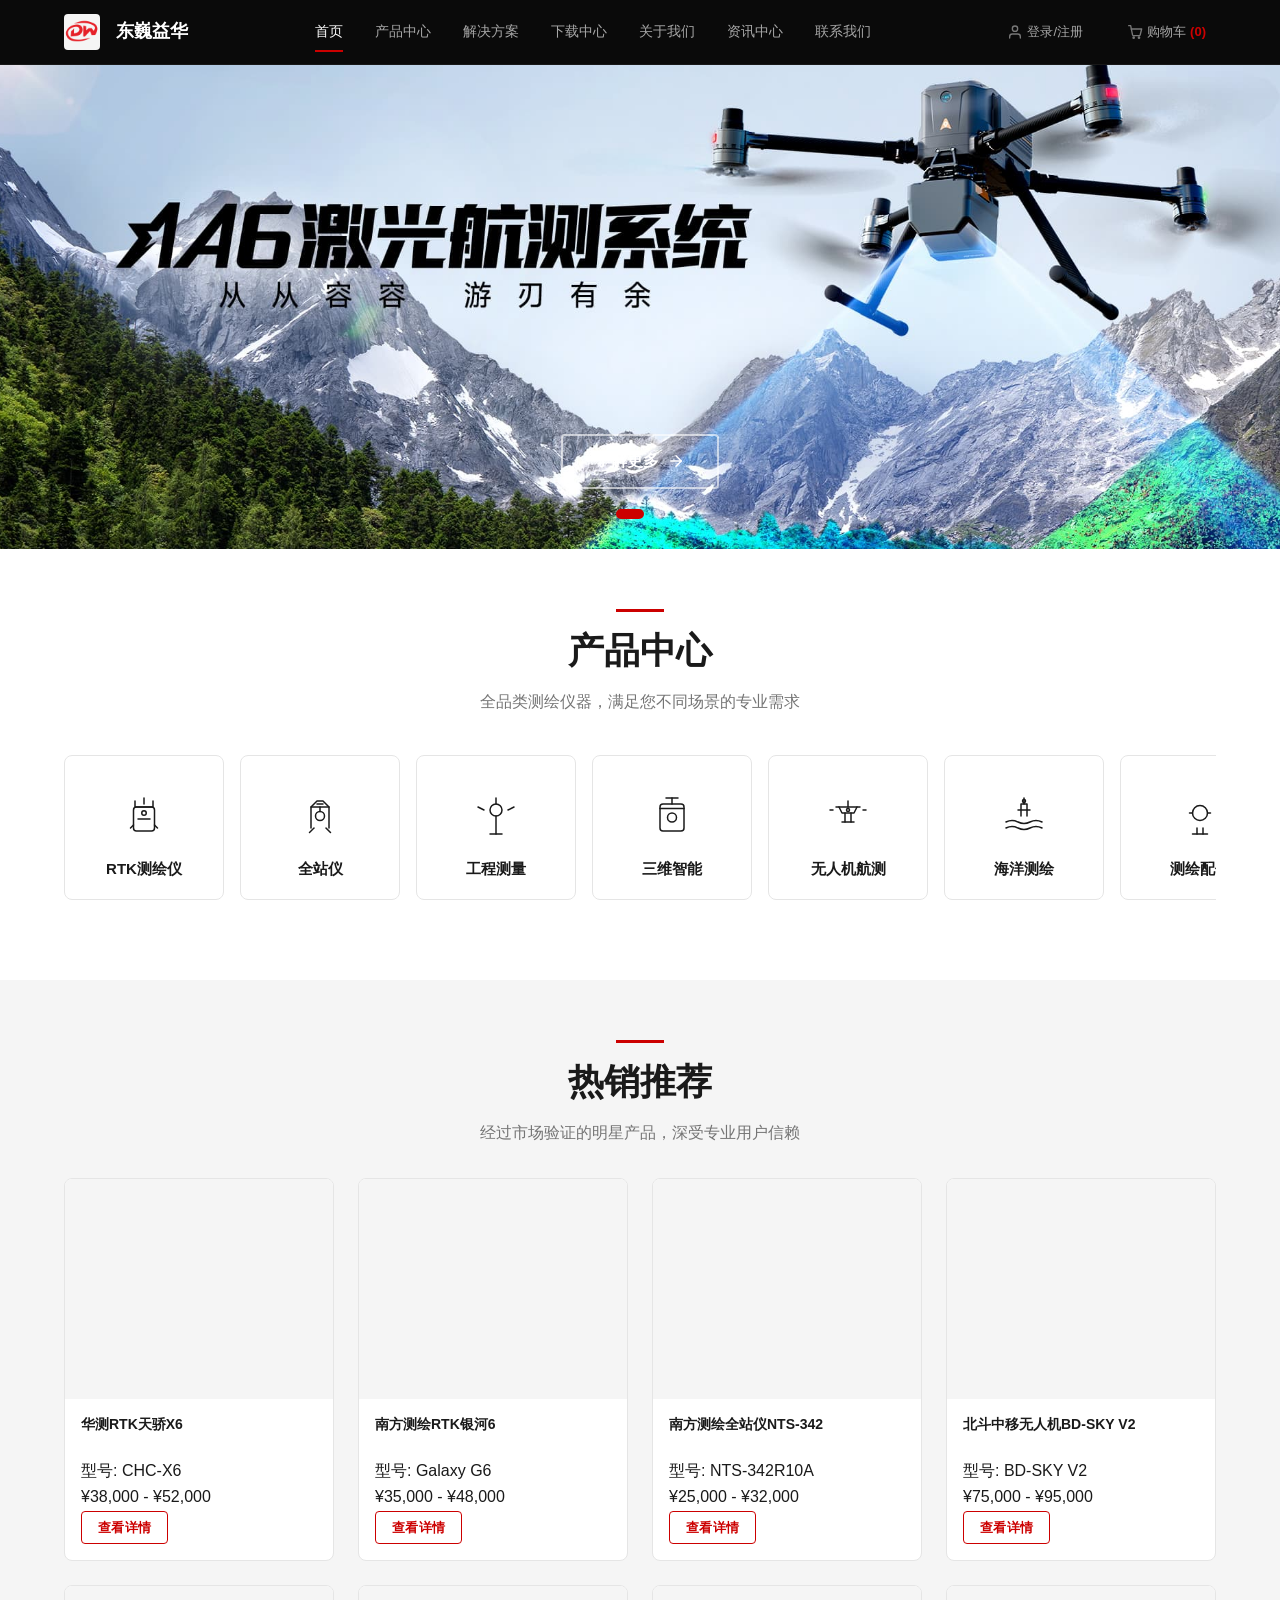
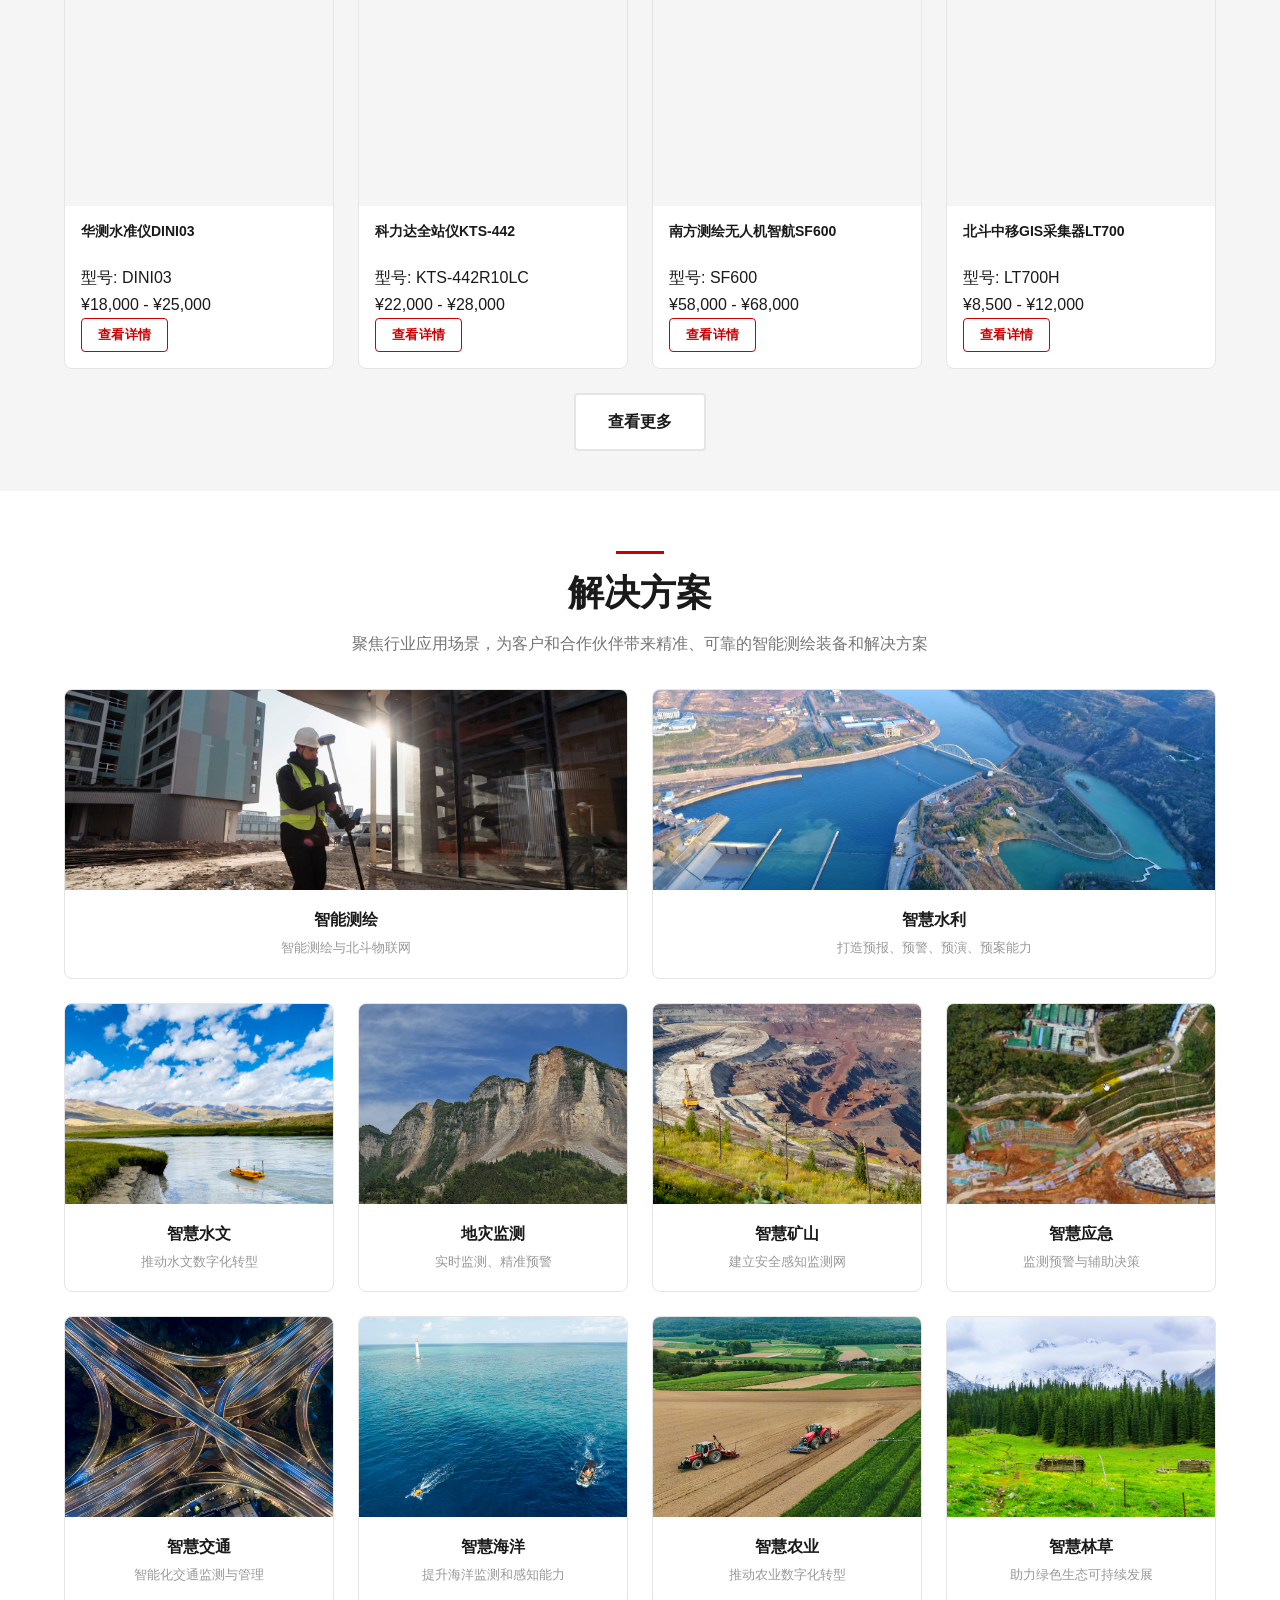
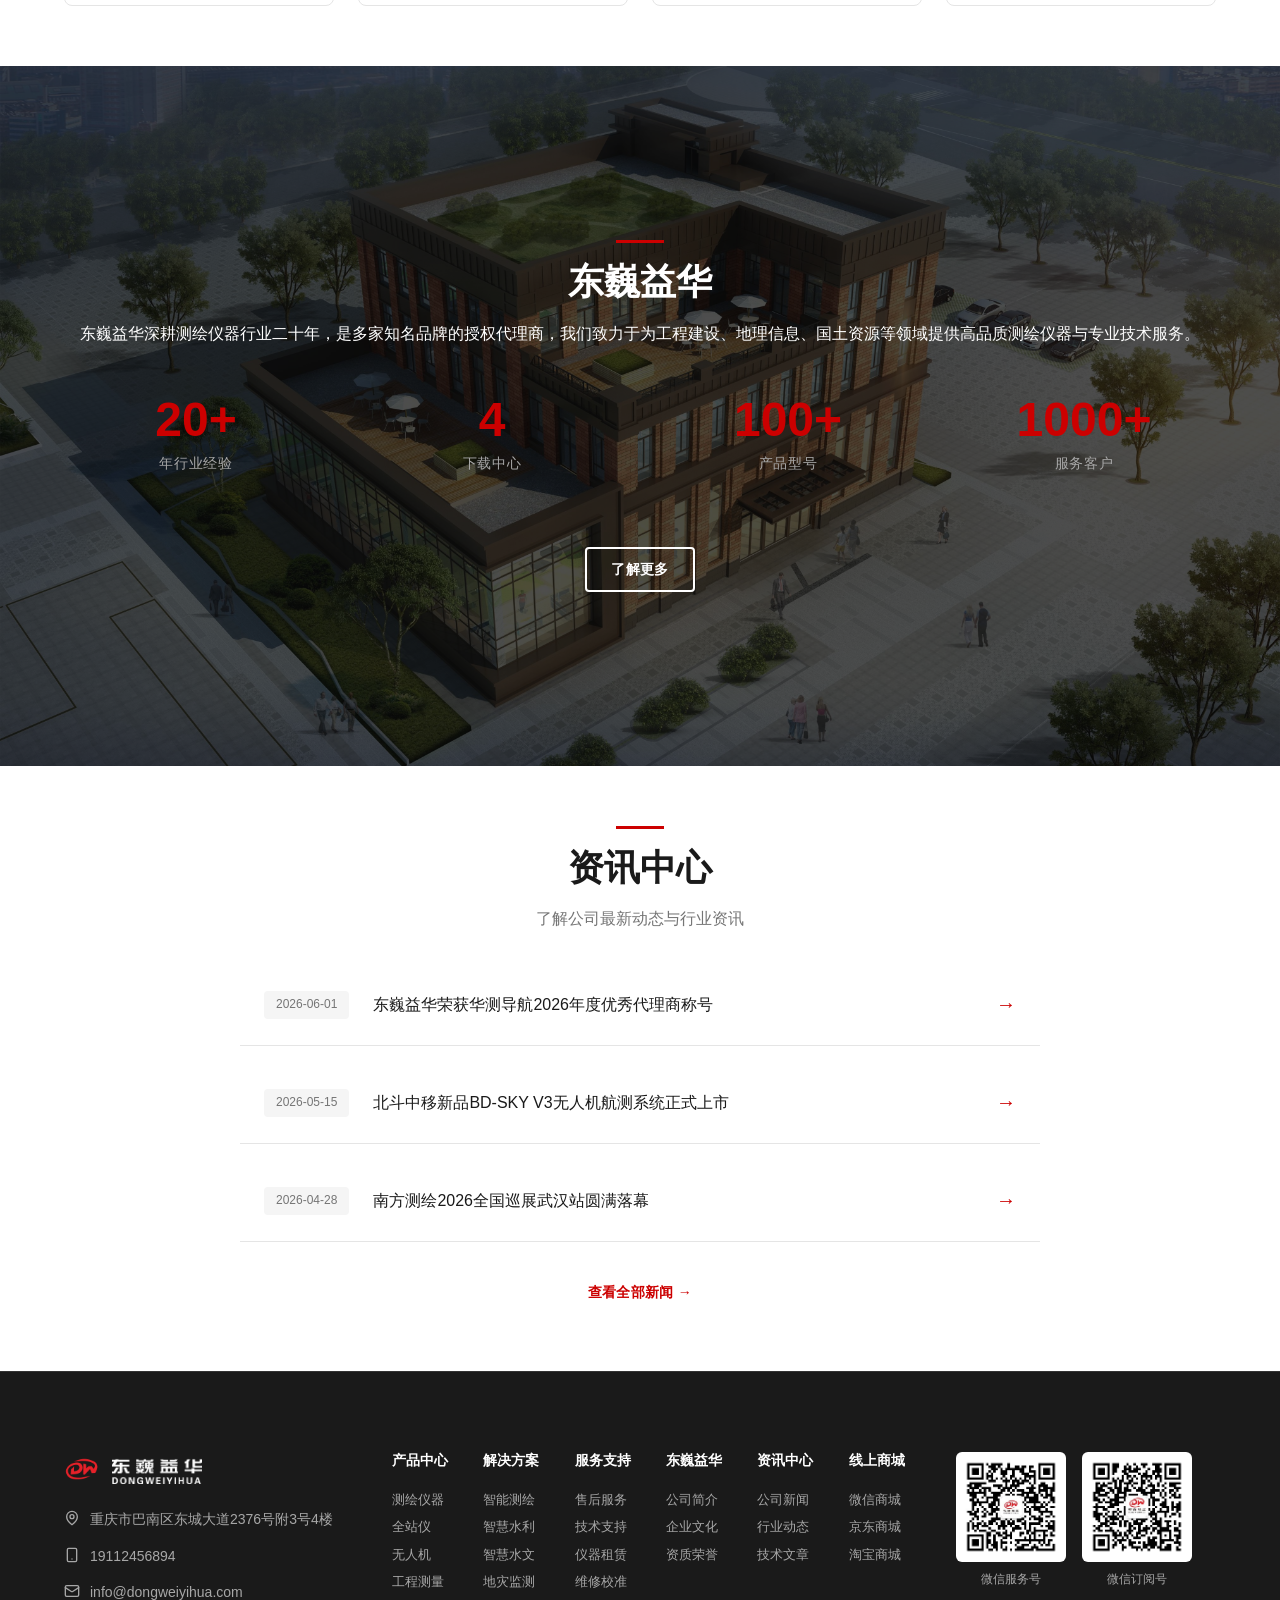
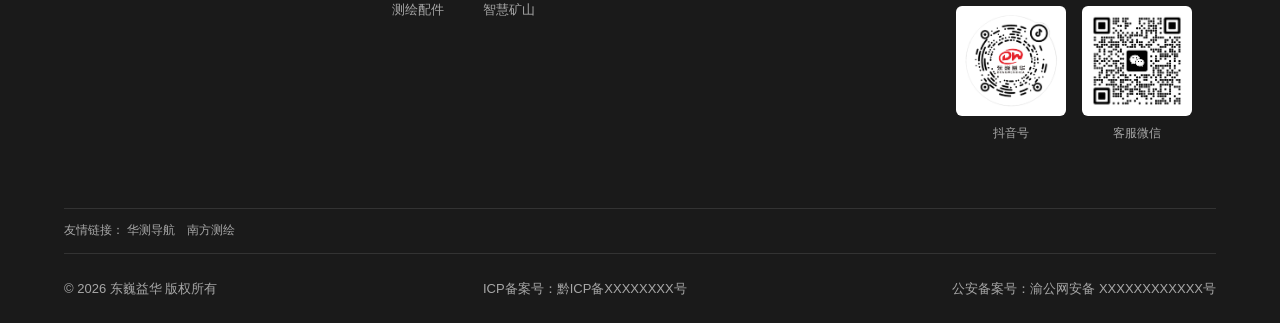
==== commit 4329adbd: "backup: nav updates, downloads center, about page, news center" ====
--- a/index.html
+++ b/index.html
@@ -3,12 +3,13 @@
 <head>
   <meta charset="UTF-8">
   <meta name="viewport" content="width=device-width, initial-scale=1.0">
-  <meta name="description" content="东巍益华 - 精准测绘 信赖之选。华测、南方测绘、北斗中移、科力达四大授权品牌，专业测绘仪器销售与服务。">
+  <meta name="description" content="东巍益华 - 精准测绘 信赖之选。华测、南方测绘、北斗中移、科力达四大下载中心，专业测绘仪器销售与服务。">
   <title>东巍益华 | 精准测绘 信赖之选</title>
   <link rel="stylesheet" href="style.css">
 </head>
 <body>
 
+  <!-- ========== 导航栏 ========== -->
   <nav class="nav">
     <div class="nav-inner">
       <a href="index.html" class="nav-logo">
@@ -19,9 +20,9 @@
         <a href="index.html" class="active">首页</a>
         <a href="products.html">产品中心</a>
         <a href="solutions.html">解决方案</a>
-        <a href="brands.html">授权品牌</a>
+        <a href="downloads.html">下载中心</a>
         <a href="about.html">关于我们</a>
-        <a href="news.html">新闻动态</a>
+        <a href="news.html">资讯中心</a>
         <a href="contact.html" class="nav-contact-link">联系我们</a>
       </div>
       <div class="nav-actions">
@@ -43,15 +44,16 @@
       <a href="index.html" class="active">首页</a>
       <a href="products.html">产品中心</a>
       <a href="solutions.html">解决方案</a>
-      <a href="brands.html">授权品牌</a>
+      <a href="downloads.html">下载中心</a>
       <a href="about.html">关于我们</a>
-      <a href="news.html">新闻动态</a>
+      <a href="news.html">资讯中心</a>
       <a href="contact.html">联系我们</a>
       <a href="login.html">登录</a>
       <a href="cart.html">购物车</a>
     </div>
   </nav>
 
+  <!-- ========== Hero 轮播 ========== -->
   <section class="hero-slider" id="heroSlider">
     <div class="hero-dots" id="heroDots"></div>
     <a href="products.html" class="hero-cta">
@@ -60,6 +62,7 @@
     </a>
   </section>
 
+  <!-- ========== 产品分类入口 ========== -->
   <section class="section">
     <div class="container">
       <div class="section-header">
@@ -68,11 +71,14 @@
         <p>全品类测绘仪器，满足您不同场景的专业需求</p>
       </div>
       <div class="cat-scroll-wrap" id="catScrollWrap">
-        <div class="cat-scroll-track" id="catScrollTrack"></div>
-      </div>
-    </div>
-  </section>
-
+        <div class="cat-scroll-track" id="catScrollTrack">
+          <!-- 由JS动态渲染 -->
+        </div>
+      </div>
+    </div>
+  </section>
+
+  <!-- ========== 热销推荐 ========== -->
   <section class="section hot-section">
     <div class="container">
       <div class="section-header">
@@ -81,61 +87,326 @@
         <p>经过市场验证的明星产品，深受专业用户信赖</p>
       </div>
       <div class="product-cards-row" style="margin-bottom:24px;">
-        <div class="product-card"><div class="product-card-img"></div><div class="product-card-body"><h4>华测RTK天骄X6</h4><p class="model">型号: CHC-X6</p><p class="price">¥38,000 - ¥52,000</p><a href="product-detail.html?id=1" class="btn btn-secondary-outline btn-sm">查看详情</a></div></div>
-        <div class="product-card"><div class="product-card-img"></div><div class="product-card-body"><h4>南方测绘RTK银河6</h4><p class="model">型号: Galaxy G6</p><p class="price">¥35,000 - ¥48,000</p><a href="product-detail.html?id=2" class="btn btn-secondary-outline btn-sm">查看详情</a></div></div>
-        <div class="product-card"><div class="product-card-img"></div><div class="product-card-body"><h4>南方测绘全站仪NTS-342</h4><p class="model">型号: NTS-342R10A</p><p class="price">¥25,000 - ¥32,000</p><a href="product-detail.html?id=3" class="btn btn-secondary-outline btn-sm">查看详情</a></div></div>
-        <div class="product-card"><div class="product-card-img"></div><div class="product-card-body"><h4>北斗中移无人机BD-SKY V2</h4><p class="model">型号: BD-SKY V2</p><p class="price">¥75,000 - ¥95,000</p><a href="product-detail.html?id=5" class="btn btn-secondary-outline btn-sm">查看详情</a></div></div>
+        <div class="product-card">
+          <div class="product-card-img"></div>
+          <div class="product-card-body">
+            <h4>华测RTK天骄X6</h4>
+            <p class="model">型号: CHC-X6</p>
+            <p class="price">¥38,000 - ¥52,000</p>
+            <a href="product-detail.html?id=1" class="btn btn-secondary-outline btn-sm">查看详情</a>
+          </div>
+        </div>
+        <div class="product-card">
+          <div class="product-card-img"></div>
+          <div class="product-card-body">
+            <h4>南方测绘RTK银河6</h4>
+            <p class="model">型号: Galaxy G6</p>
+            <p class="price">¥35,000 - ¥48,000</p>
+            <a href="product-detail.html?id=2" class="btn btn-secondary-outline btn-sm">查看详情</a>
+          </div>
+        </div>
+        <div class="product-card">
+          <div class="product-card-img"></div>
+          <div class="product-card-body">
+            <h4>南方测绘全站仪NTS-342</h4>
+            <p class="model">型号: NTS-342R10A</p>
+            <p class="price">¥25,000 - ¥32,000</p>
+            <a href="product-detail.html?id=3" class="btn btn-secondary-outline btn-sm">查看详情</a>
+          </div>
+        </div>
+        <div class="product-card">
+          <div class="product-card-img"></div>
+          <div class="product-card-body">
+            <h4>北斗中移无人机BD-SKY V2</h4>
+            <p class="model">型号: BD-SKY V2</p>
+            <p class="price">¥75,000 - ¥95,000</p>
+            <a href="product-detail.html?id=5" class="btn btn-secondary-outline btn-sm">查看详情</a>
+          </div>
+        </div>
       </div>
       <div class="product-cards-row">
-        <div class="product-card"><div class="product-card-img"></div><div class="product-card-body"><h4>华测水准仪DINI03</h4><p class="model">型号: DINI03</p><p class="price">¥18,000 - ¥25,000</p><a href="product-detail.html?id=6" class="btn btn-secondary-outline btn-sm">查看详情</a></div></div>
-        <div class="product-card"><div class="product-card-img"></div><div class="product-card-body"><h4>科力达全站仪KTS-442</h4><p class="model">型号: KTS-442R10LC</p><p class="price">¥22,000 - ¥28,000</p><a href="product-detail.html?id=7" class="btn btn-secondary-outline btn-sm">查看详情</a></div></div>
-        <div class="product-card"><div class="product-card-img"></div><div class="product-card-body"><h4>南方测绘无人机智航SF600</h4><p class="model">型号: SF600</p><p class="price">¥58,000 - ¥68,000</p><a href="product-detail.html?id=8" class="btn btn-secondary-outline btn-sm">查看详情</a></div></div>
-        <div class="product-card"><div class="product-card-img"></div><div class="product-card-body"><h4>北斗中移GIS采集器LT700</h4><p class="model">型号: LT700H</p><p class="price">¥8,500 - ¥12,000</p><a href="product-detail.html?id=9" class="btn btn-secondary-outline btn-sm">查看详情</a></div></div>
-      </div>
-      <div class="text-center" style="margin-top:24px;"><a href="products.html" class="btn-more btn-lg">查看更多</a></div>
-    </div>
-  </section>
-
+        <div class="product-card">
+          <div class="product-card-img"></div>
+          <div class="product-card-body">
+            <h4>华测水准仪DINI03</h4>
+            <p class="model">型号: DINI03</p>
+            <p class="price">¥18,000 - ¥25,000</p>
+            <a href="product-detail.html?id=6" class="btn btn-secondary-outline btn-sm">查看详情</a>
+          </div>
+        </div>
+        <div class="product-card">
+          <div class="product-card-img"></div>
+          <div class="product-card-body">
+            <h4>科力达全站仪KTS-442</h4>
+            <p class="model">型号: KTS-442R10LC</p>
+            <p class="price">¥22,000 - ¥28,000</p>
+            <a href="product-detail.html?id=7" class="btn btn-secondary-outline btn-sm">查看详情</a>
+          </div>
+        </div>
+        <div class="product-card">
+          <div class="product-card-img"></div>
+          <div class="product-card-body">
+            <h4>南方测绘无人机智航SF600</h4>
+            <p class="model">型号: SF600</p>
+            <p class="price">¥58,000 - ¥68,000</p>
+            <a href="product-detail.html?id=8" class="btn btn-secondary-outline btn-sm">查看详情</a>
+          </div>
+        </div>
+        <div class="product-card">
+          <div class="product-card-img"></div>
+          <div class="product-card-body">
+            <h4>北斗中移GIS采集器LT700</h4>
+            <p class="model">型号: LT700H</p>
+            <p class="price">¥8,500 - ¥12,000</p>
+            <a href="product-detail.html?id=9" class="btn btn-secondary-outline btn-sm">查看详情</a>
+          </div>
+        </div>
+      </div>
+      <div class="text-center" style="margin-top:24px;">
+        <a href="products.html" class="btn-more btn-lg">查看更多</a>
+      </div>
+    </div>
+  </section>
+
+  <!-- ========== 解决方案 ========== -->
   <section class="section solutions-section">
     <div class="container">
-      <div class="section-header"><span class="accent-line"></span><h2>解决方案</h2><p>聚焦行业应用场景，为客户和合作伙伴带来精准、可靠的智能测绘装备和解决方案</p></div>
+      <div class="section-header">
+        <span class="accent-line"></span>
+        <h2>解决方案</h2>
+        <p>聚焦行业应用场景，为客户和合作伙伴带来精准、可靠的智能测绘装备和解决方案</p>
+      </div>
       <div class="solutions-row solutions-row-2">
-        <a href="solutions.html" class="solution-card"><div class="solution-card-img"><img src="images/行业解决方案_001.jpg" alt="智能测绘" loading="lazy"></div><div class="solution-card-body"><h3>智能测绘</h3><p>智能测绘与北斗物联网</p></div></a>
-        <a href="solutions.html" class="solution-card"><div class="solution-card-img"><img src="images/行业解决方案_002.jpg" alt="智慧水利" loading="lazy"></div><div class="solution-card-body"><h3>智慧水利</h3><p>打造预报、预警、预演、预案能力</p></div></a>
+        <a href="solutions.html" class="solution-card">
+          <div class="solution-card-img"><img src="images/行业解决方案_001.jpg" alt="智能测绘" loading="lazy"></div>
+          <div class="solution-card-body">
+            <h3>智能测绘</h3>
+            <p>智能测绘与北斗物联网</p>
+          </div>
+        </a>
+        <a href="solutions.html" class="solution-card">
+          <div class="solution-card-img"><img src="images/行业解决方案_002.jpg" alt="智慧水利" loading="lazy"></div>
+          <div class="solution-card-body">
+            <h3>智慧水利</h3>
+            <p>打造预报、预警、预演、预案能力</p>
+          </div>
+        </a>
       </div>
       <div class="solutions-row solutions-row-4">
-        <a href="solutions.html" class="solution-card"><div class="solution-card-img"><img src="images/行业解决方案_003.jpg" alt="智慧水文" loading="lazy"></div><div class="solution-card-body"><h3>智慧水文</h3><p>推动水文数字化转型</p></div></a>
-        <a href="solutions.html" class="solution-card"><div class="solution-card-img"><img src="images/行业解决方案_004.jpg" alt="地灾监测" loading="lazy"></div><div class="solution-card-body"><h3>地灾监测</h3><p>实时监测、精准预警</p></div></a>
-        <a href="solutions.html" class="solution-card"><div class="solution-card-img"><img src="images/行业解决方案_005.jpg" alt="智慧矿山" loading="lazy"></div><div class="solution-card-body"><h3>智慧矿山</h3><p>建立安全感知监测网</p></div></a>
-        <a href="solutions.html" class="solution-card"><div class="solution-card-img"><img src="images/行业解决方案_006.jpg" alt="智慧应急" loading="lazy"></div><div class="solution-card-body"><h3>智慧应急</h3><p>监测预警与辅助决策</p></div></a>
+        <a href="solutions.html" class="solution-card">
+          <div class="solution-card-img"><img src="images/行业解决方案_003.jpg" alt="智慧水文" loading="lazy"></div>
+          <div class="solution-card-body"><h3>智慧水文</h3><p>推动水文数字化转型</p></div>
+        </a>
+        <a href="solutions.html" class="solution-card">
+          <div class="solution-card-img"><img src="images/行业解决方案_004.jpg" alt="地灾监测" loading="lazy"></div>
+          <div class="solution-card-body"><h3>地灾监测</h3><p>实时监测、精准预警</p></div>
+        </a>
+        <a href="solutions.html" class="solution-card">
+          <div class="solution-card-img"><img src="images/行业解决方案_005.jpg" alt="智慧矿山" loading="lazy"></div>
+          <div class="solution-card-body"><h3>智慧矿山</h3><p>建立安全感知监测网</p></div>
+        </a>
+        <a href="solutions.html" class="solution-card">
+          <div class="solution-card-img"><img src="images/行业解决方案_006.jpg" alt="智慧应急" loading="lazy"></div>
+          <div class="solution-card-body"><h3>智慧应急</h3><p>监测预警与辅助决策</p></div>
+        </a>
       </div>
       <div class="solutions-row solutions-row-4">
-        <a href="solutions.html" class="solution-card"><div class="solution-card-img"><img src="images/行业解决方案_007.jpg" alt="智慧交通" loading="lazy"></div><div class="solution-card-body"><h3>智慧交通</h3><p>智能化交通监测与管理</p></div></a>
-        <a href="solutions.html" class="solution-card"><div class="solution-card-img"><img src="images/行业解决方案_008.jpg" alt="智慧海洋" loading="lazy"></div><div class="solution-card-body"><h3>智慧海洋</h3><p>提升海洋监测和感知能力</p></div></a>
-        <a href="solutions.html" class="solution-card"><div class="solution-card-img"><img src="images/行业解决方案_009.jpg" alt="智慧农业" loading="lazy"></div><div class="solution-card-body"><h3>智慧农业</h3><p>推动农业数字化转型</p></div></a>
-        <a href="solutions.html" class="solution-card"><div class="solution-card-img"><img src="images/行业解决方案_010.jpg" alt="智慧林草" loading="lazy"></div><div class="solution-card-body"><h3>智慧林草</h3><p>助力绿色生态可持续发展</p></div></a>
-      </div>
-    </div>
-  </section>
-
+        <a href="solutions.html" class="solution-card">
+          <div class="solution-card-img"><img src="images/行业解决方案_007.jpg" alt="智慧交通" loading="lazy"></div>
+          <div class="solution-card-body"><h3>智慧交通</h3><p>智能化交通监测与管理</p></div>
+        </a>
+        <a href="solutions.html" class="solution-card">
+          <div class="solution-card-img"><img src="images/行业解决方案_008.jpg" alt="智慧海洋" loading="lazy"></div>
+          <div class="solution-card-body"><h3>智慧海洋</h3><p>提升海洋监测和感知能力</p></div>
+        </a>
+        <a href="solutions.html" class="solution-card">
+          <div class="solution-card-img"><img src="images/行业解决方案_009.jpg" alt="智慧农业" loading="lazy"></div>
+          <div class="solution-card-body"><h3>智慧农业</h3><p>推动农业数字化转型</p></div>
+        </a>
+        <a href="solutions.html" class="solution-card">
+          <div class="solution-card-img"><img src="images/行业解决方案_010.jpg" alt="智慧林草" loading="lazy"></div>
+          <div class="solution-card-body"><h3>智慧林草</h3><p>助力绿色生态可持续发展</p></div>
+        </a>
+      </div>
+    </div>
+  </section>
+
+  <!-- ========== 关于摘要 ========== -->
   <section class="about-banner">
     <img src="images/1601351166135890.jpg" alt="" class="about-banner-bg">
     <div class="about-banner-overlay"></div>
-    <div class="about-banner-content"><div class="container"><div class="section-header"><span class="accent-line"></span><h2>东巍益华</h2><p class="about-banner-desc">东巍益华深耕测绘仪器行业二十年，是多家知名品牌的授权代理商，我们致力于为工程建设、地理信息、国土资源等领域提供高品质测绘仪器与专业技术服务。</p></div><div class="stats-row"><div class="stat-item"><div class="stat-number">20+</div><div class="stat-label">年行业经验</div></div><div class="stat-item"><div class="stat-number">4</div><div class="stat-label">授权品牌</div></div><div class="stat-item"><div class="stat-number">100+</div><div class="stat-label">产品型号</div></div><div class="stat-item"><div class="stat-number">1000+</div><div class="stat-label">服务客户</div></div></div><div class="text-center"><a href="about.html" class="btn btn-dark-outline">了解更多</a></div></div></div>
-  </section>
-
+    <div class="about-banner-content">
+      <div class="container">
+        <div class="section-header">
+          <span class="accent-line"></span>
+          <h2>东巍益华</h2>
+          <p class="about-banner-desc">
+            东巍益华深耕测绘仪器行业二十年，是多家知名品牌的授权代理商，我们致力于为工程建设、地理信息、国土资源等领域提供高品质测绘仪器与专业技术服务。
+          </p>
+        </div>
+        <div class="stats-row">
+          <div class="stat-item">
+            <div class="stat-number">20+</div>
+            <div class="stat-label">年行业经验</div>
+          </div>
+          <div class="stat-item">
+            <div class="stat-number">4</div>
+            <div class="stat-label">下载中心</div>
+          </div>
+          <div class="stat-item">
+            <div class="stat-number">100+</div>
+            <div class="stat-label">产品型号</div>
+          </div>
+          <div class="stat-item">
+            <div class="stat-number">1000+</div>
+            <div class="stat-label">服务客户</div>
+          </div>
+        </div>
+        <div class="text-center">
+          <a href="about.html" class="btn btn-dark-outline">了解更多</a>
+        </div>
+      </div>
+    </div>
+  </section>
+
+  <!-- ========== 新闻动态 ========== -->
   <section class="section">
-    <div class="container"><div class="section-header"><span class="accent-line"></span><h2>新闻动态</h2><p>了解公司最新动态与行业资讯</p></div>
+    <div class="container">
+      <div class="section-header">
+        <span class="accent-line"></span>
+        <h2>资讯中心</h2>
+        <p>了解公司最新动态与行业资讯</p>
+      </div>
       <div class="news-list">
-        <a href="news.html" class="news-item"><span class="news-date">2026-06-01</span><span class="news-title">东巍益华荣获华测导航2026年度优秀代理商称号</span><span class="news-arrow">&rarr;</span></a>
-        <a href="news.html" class="news-item"><span class="news-date">2026-05-15</span><span class="news-title">北斗中移新品BD-SKY V3无人机航测系统正式上市</span><span class="news-arrow">&rarr;</span></a>
-        <a href="news.html" class="news-item"><span class="news-date">2026-04-28</span><span class="news-title">南方测绘2026全国巡展武汉站圆满落幕</span><span class="news-arrow">&rarr;</span></a>
-      </div>
-      <div class="view-more"><a href="news.html" class="btn btn-ghost">查看全部新闻 &rarr;</a></div>
-    </div>
-  </section>
-
-  <footer class="footer"><div class="container"><div class="footer-main"><div class="footer-contact"><div class="footer-logo"><img src="images/logo.png" alt="东巍益华" class="footer-logo-img"><img src="images/bswenzi.png" alt="东巍益华" class="footer-logo-text-img"></div><div class="footer-contact-item"><svg width="16" height="16" viewBox="0 0 24 24" fill="none" stroke="currentColor" stroke-width="2" stroke-linecap="round" stroke-linejoin="round"><path d="M20 10c0 6-8 12-8 12s-8-6-8-12a8 8 0 0 1 16 0Z"/><circle cx="12" cy="10" r="3"/></svg><span>重庆市巴南区东城大道2376号附3号4楼</span></div><div class="footer-contact-item"><svg width="16" height="16" viewBox="0 0 24 24" fill="none" stroke="currentColor" stroke-width="2" stroke-linecap="round" stroke-linejoin="round"><rect x="5" y="2" width="14" height="20" rx="2" ry="2"/><line x1="12" y1="18" x2="12.01" y2="18"/></svg><a href="tel:19112456894">19112456894</a></div><div class="footer-contact-item"><svg width="16" height="16" viewBox="0 0 24 24" fill="none" stroke="currentColor" stroke-width="2" stroke-linecap="round" stroke-linejoin="round"><rect x="2" y="4" width="20" height="16" rx="2"/><path d="m22 7-8.97 5.7a1.94 1.94 0 0 1-2.06 0L2 7"/></svg><a href="mailto:info@dongweiyihua.com">info@dongweiyihua.com</a></div></div><div class="footer-nav"><div class="footer-nav-col"><h4>产品中心</h4><a href="products.html">测绘仪器</a><a href="products.html">全站仪</a><a href="products.html">无人机</a><a href="products.html">工程测量</a><a href="products.html">测绘配件</a></div><div class="footer-nav-col"><h4>解决方案</h4><a href="solutions.html">智能测绘</a><a href="solutions.html">智慧水利</a><a href="solutions.html">智慧水文</a><a href="solutions.html">地灾监测</a><a href="solutions.html">智慧矿山</a></div><div class="footer-nav-col"><h4>服务支持</h4><a href="contact.html">售后服务</a><a href="contact.html">技术支持</a><a href="contact.html">仪器租赁</a><a href="contact.html">维修校准</a></div><div class="footer-nav-col"><h4>东巍益华</h4><a href="about.html">公司简介</a><a href="about.html">企业文化</a><a href="about.html">资质荣誉</a></div><div class="footer-nav-col"><h4>资讯中心</h4><a href="news.html">公司新闻</a><a href="news.html">行业动态</a><a href="news.html">技术文章</a></div><div class="footer-nav-col"><h4>线上商城</h4><a href="contact.html">微信商城</a><a href="contact.html">京东商城</a><a href="contact.html">淘宝商城</a></div></div><div class="footer-side"><div class="footer-qr-row"><div class="footer-qr-item"><img src="images/fuwuhao.jpg" alt="微信服务号" class="footer-qr-img"><p>微信服务号</p></div><div class="footer-qr-item"><img src="images/dingyuehao.jpg" alt="微信订阅号" class="footer-qr-img"><p>微信订阅号</p></div><div class="footer-qr-item"><img src="images/douyin.jpg" alt="抖音号" class="footer-qr-img"><p>抖音号</p></div><div class="footer-qr-item"><img src="images/kefu.jpg" alt="客服微信" class="footer-qr-img"><p>客服微信</p></div></div></div></div><div class="footer-friend-links"><span>友情链接：</span><a href="https://www.huace.cn" target="_blank" rel="nofollow">华测导航</a><a href="https://www.southsurvey.com" target="_blank" rel="nofollow">南方测绘</a></div><div class="footer-bottom"><span>&copy; 2026 东巍益华 版权所有</span><span>ICP备案号：黔ICP备XXXXXXXX号</span><span>公安备案号：渝公网安备 XXXXXXXXXXXX号</span></div></div></footer>
+        <a href="news.html" class="news-item">
+          <span class="news-date">2026-06-01</span>
+          <span class="news-title">东巍益华荣获华测导航2026年度优秀代理商称号</span>
+          <span class="news-arrow">&rarr;</span>
+        </a>
+        <a href="news.html" class="news-item">
+          <span class="news-date">2026-05-15</span>
+          <span class="news-title">北斗中移新品BD-SKY V3无人机航测系统正式上市</span>
+          <span class="news-arrow">&rarr;</span>
+        </a>
+        <a href="news.html" class="news-item">
+          <span class="news-date">2026-04-28</span>
+          <span class="news-title">南方测绘2026全国巡展武汉站圆满落幕</span>
+          <span class="news-arrow">&rarr;</span>
+        </a>
+      </div>
+      <div class="view-more">
+        <a href="news.html" class="btn btn-ghost">查看全部新闻 &rarr;</a>
+      </div>
+    </div>
+  </section>
+
+  <!-- ========== 页脚 ========== -->
+  <footer class="footer">
+    <div class="container">
+      <div class="footer-main">
+        <!-- 左：联系方式 -->
+        <div class="footer-contact">
+          <div class="footer-logo">
+            <img src="images/logo.png" alt="东巍益华" class="footer-logo-img">
+            <img src="images/bswenzi.png" alt="东巍益华" class="footer-logo-text-img">
+          </div>
+          <div class="footer-contact-item">
+            <svg width="16" height="16" viewBox="0 0 24 24" fill="none" stroke="currentColor" stroke-width="2" stroke-linecap="round" stroke-linejoin="round"><path d="M20 10c0 6-8 12-8 12s-8-6-8-12a8 8 0 0 1 16 0Z"/><circle cx="12" cy="10" r="3"/></svg>
+            <span>重庆市巴南区东城大道2376号附3号4楼</span>
+          </div>
+          <div class="footer-contact-item">
+            <svg width="16" height="16" viewBox="0 0 24 24" fill="none" stroke="currentColor" stroke-width="2" stroke-linecap="round" stroke-linejoin="round"><rect x="5" y="2" width="14" height="20" rx="2" ry="2"/><line x1="12" y1="18" x2="12.01" y2="18"/></svg>
+            <a href="tel:19112456894">19112456894</a>
+          </div>
+          <div class="footer-contact-item">
+            <svg width="16" height="16" viewBox="0 0 24 24" fill="none" stroke="currentColor" stroke-width="2" stroke-linecap="round" stroke-linejoin="round"><rect x="2" y="4" width="20" height="16" rx="2"/><path d="m22 7-8.97 5.7a1.94 1.94 0 0 1-2.06 0L2 7"/></svg>
+            <a href="mailto:info@dongweiyihua.com">info@dongweiyihua.com</a>
+          </div>
+        </div>
+
+        <!-- 中：导航链接列 -->
+        <div class="footer-nav">
+          <div class="footer-nav-col">
+            <h4>产品中心</h4>
+            <a href="products.html">测绘仪器</a>
+            <a href="products.html">全站仪</a>
+            <a href="products.html">无人机</a>
+            <a href="products.html">工程测量</a>
+            <a href="products.html">测绘配件</a>
+          </div>
+          <div class="footer-nav-col">
+            <h4>解决方案</h4>
+            <a href="solutions.html">智能测绘</a>
+            <a href="solutions.html">智慧水利</a>
+            <a href="solutions.html">智慧水文</a>
+            <a href="solutions.html">地灾监测</a>
+            <a href="solutions.html">智慧矿山</a>
+          </div>
+          <div class="footer-nav-col">
+            <h4>服务支持</h4>
+            <a href="contact.html">售后服务</a>
+            <a href="contact.html">技术支持</a>
+            <a href="contact.html">仪器租赁</a>
+            <a href="contact.html">维修校准</a>
+          </div>
+          <div class="footer-nav-col">
+            <h4>东巍益华</h4>
+            <a href="about.html">公司简介</a>
+            <a href="about.html">企业文化</a>
+            <a href="about.html">资质荣誉</a>
+          </div>
+          <div class="footer-nav-col">
+            <h4>资讯中心</h4>
+            <a href="news.html">公司新闻</a>
+            <a href="news.html">行业动态</a>
+            <a href="news.html">技术文章</a>
+          </div>
+          <div class="footer-nav-col">
+            <h4>线上商城</h4>
+            <a href="contact.html">微信商城</a>
+            <a href="contact.html">京东商城</a>
+            <a href="contact.html">淘宝商城</a>
+          </div>
+        </div>
+
+        <!-- 右：二维码 -->
+        <div class="footer-side">
+          <div class="footer-qr-row">
+            <div class="footer-qr-item">
+              <img src="images/fuwuhao.jpg" alt="微信服务号" class="footer-qr-img">
+              <p>微信服务号</p>
+            </div>
+            <div class="footer-qr-item">
+              <img src="images/dingyuehao.jpg" alt="微信订阅号" class="footer-qr-img">
+              <p>微信订阅号</p>
+            </div>
+            <div class="footer-qr-item">
+              <img src="images/douyin.jpg" alt="抖音号" class="footer-qr-img">
+              <p>抖音号</p>
+            </div>
+            <div class="footer-qr-item">
+              <img src="images/kefu.jpg" alt="客服微信" class="footer-qr-img">
+              <p>客服微信</p>
+            </div>
+          </div>
+        </div>
+      </div>
+
+      <!-- 友情链接（独立行） -->
+      <div class="footer-friend-links">
+        <span>友情链接：</span>
+        <a href="https://www.huace.cn" target="_blank" rel="nofollow">华测导航</a>
+        <a href="https://www.southsurvey.com" target="_blank" rel="nofollow">南方测绘</a>
+      </div>
+
+      <div class="footer-bottom">
+        <span>&copy; 2026 东巍益华 版权所有</span>
+        <span>ICP备案号：黔ICP备XXXXXXXX号</span>
+        <span>公安备案号：渝公网安备 XXXXXXXXXXXX号</span>
+      </div>
+    </div>
+  </footer>
+
   <script src="script.js"></script>
 </body>
-</html>+</html>
--- a/style.css
+++ b/style.css
@@ -1,114 +1,3314 @@
-/* ============================================
-   东巍益华 (DongWeiYiHua) 官网样式
-   设计风格：NVIDIA + 东巍红定制
-   ============================================ */
-
-/* ---- CSS 变量 ---- */
-:root {
-  /* 色彩 */
-  --dhwy-dark: #0a0a0a;
-  --dhwy-dark-2: #1a1a1a;
-  --dhwy-dark-3: #2a2a2a;
-  --dhwy-white: #ffffff;
-  --dhwy-red: #CC0000;
-  --dhwy-red-deep: #A00000;
-  --dhwy-red-light: rgba(204, 0, 0, 0.1);
-  --dhwy-red-hover: rgba(204, 0, 0, 0.08);
-  --dhwy-text-light: #ffffff;
-  --dhwy-text-muted: #a7a7a7;
-  --dhwy-text-dark: #1a1a1a;
-  --dhwy-text-gray: #757575;
-  --dhwy-border: #333;
-  --dhwy-border-light: #e5e5e5;
-  --dhwy-bg-gray: #f5f5f5;
-  --dhwy-bg-gray-light: #fafafa;
-
-  /* 排版 */
-  --font-main: -apple-system, BlinkMacSystemFont, "Segoe UI", "PingFang SC", "Microsoft YaHei", sans-serif;
-  --font-mono: "SF Mono", "Cascadia Code", Consolas, monospace;
-
-  /* 间距 - 8px grid */
-  --space-1: 8px;
-  --space-2: 16px;
-  --space-3: 24px;
-  --space-4: 32px;
-  --space-5: 40px;
-  --space-6: 48px;
-  --space-8: 64px;
-  --space-10: 80px;
-  --space-12: 96px;
-
-  /* 圆角 */
-  --radius-sm: 4px;
-  --radius-md: 8px;
-  --radius-lg: 12px;
-
-  /* 过渡 */
-  --transition-fast: 0.2s ease;
-  --transition-base: 0.3s ease;
-
-  /* 阴影 */
-  --shadow-sm: 0 1px 3px rgba(0, 0, 0, 0.08);
-  --shadow-md: 0 4px 12px rgba(0, 0, 0, 0.1);
-  --shadow-lg: 0 8px 24px rgba(0, 0, 0, 0.12);
-
-  /* 容器 */
-  --container-max: 1200px;
-  --container-padding: var(--space-3);
-}
-
-/* ---- Reset ---- */
-*, *::before, *::after {
-  box-sizing: border-box;
-  margin: 0;
-  padding: 0;
-}
-
-html {
-  font-size: 16px;
-  scroll-behavior: smooth;
-  -webkit-font-smoothing: antialiased;
-  -moz-osx-font-smoothing: grayscale;
-}
-
-body {
-  font-family: var(--font-main);
-  color: var(--dhwy-text-dark);
-  line-height: 1.65;
-  background: var(--dhwy-white);
-  overflow-x: hidden;
-}
-
-a {
-  text-decoration: none;
-  color: inherit;
-  transition: color var(--transition-fast);
-}
-
-img {
-  max-width: 100%;
-  display: block;
-}
-
-ul, ol {
-  list-style: none;
-}
-
-button {
-  cursor: pointer;
-  font-family: inherit;
-  border: none;
-  background: none;
-}
-
-input, textarea, select {
-  font-family: inherit;
-  font-size: inherit;
-}
-
-/* ---- 容器 ---- */
-.container {
-  max-width: var(--container-max);
-  margin: 0 auto;
-  padding: 0 var(--container-padding);
-}+/* ============================================
+   东巍益华 (DongWeiYiHua) 官网样式
+   设计风格：NVIDIA + 东巍红定制
+   ============================================ */
+
+/* ---- CSS 变量 ---- */
+:root {
+  /* 色彩 */
+  --dhwy-dark: #0a0a0a;
+  --dhwy-dark-2: #1a1a1a;
+  --dhwy-dark-3: #2a2a2a;
+  --dhwy-white: #ffffff;
+  --dhwy-red: #CC0000;
+  --dhwy-red-deep: #A00000;
+  --dhwy-red-light: rgba(204, 0, 0, 0.1);
+  --dhwy-red-hover: rgba(204, 0, 0, 0.08);
+  --dhwy-text-light: #ffffff;
+  --dhwy-text-muted: #a7a7a7;
+  --dhwy-text-dark: #1a1a1a;
+  --dhwy-text-gray: #757575;
+  --dhwy-border: #333;
+  --dhwy-border-light: #e5e5e5;
+  --dhwy-bg-gray: #f5f5f5;
+  --dhwy-bg-gray-light: #fafafa;
+
+  /* 排版 */
+  --font-main: -apple-system, BlinkMacSystemFont, "Segoe UI", "PingFang SC", "Microsoft YaHei", sans-serif;
+  --font-mono: "SF Mono", "Cascadia Code", Consolas, monospace;
+
+  /* 间距 - 8px grid */
+  --space-1: 8px;
+  --space-2: 16px;
+  --space-3: 24px;
+  --space-4: 32px;
+  --space-5: 40px;
+  --space-6: 48px;
+  --space-8: 64px;
+  --space-10: 80px;
+  --space-12: 96px;
+
+  /* 圆角 */
+  --radius-sm: 4px;
+  --radius-md: 8px;
+  --radius-lg: 12px;
+
+  /* 过渡 */
+  --transition-fast: 0.2s ease;
+  --transition-base: 0.3s ease;
+
+  /* 阴影 */
+  --shadow-sm: 0 1px 3px rgba(0, 0, 0, 0.08);
+  --shadow-md: 0 4px 12px rgba(0, 0, 0, 0.1);
+  --shadow-lg: 0 8px 24px rgba(0, 0, 0, 0.12);
+
+  /* 容器 */
+  --container-max: 1200px;
+  --container-padding: var(--space-3);
+}
+
+/* ---- Reset ---- */
+*, *::before, *::after {
+  box-sizing: border-box;
+  margin: 0;
+  padding: 0;
+}
+
+html {
+  font-size: 16px;
+  scroll-behavior: smooth;
+  -webkit-font-smoothing: antialiased;
+  -moz-osx-font-smoothing: grayscale;
+}
+
+body {
+  font-family: var(--font-main);
+  color: var(--dhwy-text-dark);
+  line-height: 1.65;
+  background: var(--dhwy-white);
+  overflow-x: hidden;
+}
+
+a {
+  text-decoration: none;
+  color: inherit;
+  transition: color var(--transition-fast);
+}
+
+img {
+  max-width: 100%;
+  display: block;
+}
+
+ul, ol {
+  list-style: none;
+}
+
+button {
+  cursor: pointer;
+  font-family: inherit;
+  border: none;
+  background: none;
+}
+
+input, textarea, select {
+  font-family: inherit;
+  font-size: inherit;
+}
+
+/* ---- 容器 ---- */
+.container {
+  max-width: var(--container-max);
+  margin: 0 auto;
+  padding: 0 var(--container-padding);
+}
+
+/* ---- 排版 ---- */
+h1, h2, h3, h4, h5, h6 {
+  font-weight: 700;
+  line-height: 1.25;
+}
+
+h1 { font-size: 3rem; }       /* 48px */
+h2 { font-size: 2.25rem; }    /* 36px */
+h3 { font-size: 1.5rem; }     /* 24px */
+h4 { font-size: 1.25rem; }    /* 20px */
+
+.text-red { color: var(--dhwy-red); }
+.text-muted { color: var(--dhwy-text-muted); }
+.text-gray { color: var(--dhwy-text-gray); }
+.text-light { color: var(--dhwy-text-light); }
+
+/* ---- 红色短线装饰 ---- */
+.accent-line {
+  display: inline-block;
+  width: 48px;
+  height: 3px;
+  background: var(--dhwy-red);
+  margin-bottom: var(--space-2);
+}
+
+/* ---- 区块 ---- */
+.section {
+  padding: 60px 0;
+}
+
+.section-header {
+  text-align: center;
+  margin-bottom: 32px;
+}
+
+.section-header h2 {
+  font-size: 2.25rem;
+  margin-bottom: var(--space-2);
+}
+
+.section-header .accent-line {
+  display: block;
+  margin: 0 auto var(--space-2);
+}
+
+.section-header p {
+  color: var(--dhwy-text-gray);
+  font-size: 1rem;
+  max-width: 600px;
+  margin: 0 auto;
+}
+
+/* ---- 按钮 ---- */
+.btn {
+  display: inline-flex;
+  align-items: center;
+  justify-content: center;
+  gap: var(--space-1);
+  padding: 10px 24px;
+  font-size: 0.875rem;
+  font-weight: 600;
+  line-height: 1.5;
+  border-radius: var(--radius-sm);
+  transition: all var(--transition-base);
+  white-space: nowrap;
+  letter-spacing: 0.02em;
+}
+
+/* Primary CTA - NVIDIA描边式 */
+.btn-primary-outline {
+  border: 2px solid var(--dhwy-red);
+  color: var(--dhwy-red);
+  background: transparent;
+}
+
+.btn-primary-outline:hover {
+  background: var(--dhwy-red);
+  color: var(--dhwy-white);
+}
+
+/* Secondary */
+.btn-secondary-outline {
+  border: 1px solid var(--dhwy-red);
+  color: var(--dhwy-red);
+  background: transparent;
+}
+
+.btn-secondary-outline:hover {
+  background: var(--dhwy-red-light);
+}
+
+/* Ghost */
+.btn-ghost {
+  color: var(--dhwy-red);
+  background: transparent;
+  padding: 8px 16px;
+}
+
+.btn-ghost:hover {
+  background: var(--dhwy-red-hover);
+}
+
+/* Filled - "立即购买" */
+.btn-filled {
+  background: var(--dhwy-red);
+  color: var(--dhwy-white);
+  border: 2px solid var(--dhwy-red);
+}
+
+.btn-filled:hover {
+  background: var(--dhwy-red-deep);
+  border-color: var(--dhwy-red-deep);
+}
+
+/* Dark变体 */
+.btn-dark-outline {
+  border: 2px solid var(--dhwy-white);
+  color: var(--dhwy-white);
+  background: transparent;
+}
+
+.btn-dark-outline:hover {
+  background: var(--dhwy-white);
+  color: var(--dhwy-dark);
+}
+
+/* 查看更多按钮 */
+.btn-more {
+  display: inline-flex;
+  align-items: center;
+  justify-content: center;
+  padding: 12px 36px;
+  border: 2px solid var(--dhwy-border-light);
+  border-radius: var(--radius-sm);
+  font-size: 1rem;
+  font-weight: 600;
+  color: var(--dhwy-text-dark);
+  background: #fff;
+  text-decoration: none;
+  transition: all 0.3s ease;
+  cursor: pointer;
+}
+
+.btn-more:hover {
+  background: var(--dhwy-red);
+  border-color: var(--dhwy-red);
+  color: var(--dhwy-white);
+}
+
+.btn-dark-text {
+  color: var(--dhwy-red);
+  background: transparent;
+}
+
+.btn-dark-text:hover {
+  color: #ff3333;
+}
+
+.btn-sm {
+  padding: 6px 16px;
+  font-size: 0.8125rem;
+}
+
+.btn-lg {
+  padding: 14px 32px;
+  font-size: 1rem;
+}
+
+/* ---- 导航栏 ---- */
+.nav {
+  position: fixed;
+  top: 0;
+  left: 0;
+  right: 0;
+  z-index: 1000;
+  background: var(--dhwy-dark);
+  border-bottom: 1px solid rgba(255,255,255,0.06);
+  transition: background var(--transition-base);
+}
+
+.nav.scrolled {
+  background: rgba(10, 10, 10, 0.95);
+  backdrop-filter: blur(12px);
+}
+
+.nav-inner {
+  display: flex;
+  align-items: center;
+  justify-content: space-between;
+  height: 64px;
+  max-width: var(--container-max);
+  margin: 0 auto;
+  padding: 0 var(--container-padding);
+}
+
+.nav-logo {
+  display: flex;
+  align-items: center;
+  gap: var(--space-2);
+  font-size: 1.125rem;
+  font-weight: 700;
+  color: var(--dhwy-white);
+  flex-shrink: 0;
+}
+
+.nav-logo .logo-icon {
+  width: 36px;
+  height: 36px;
+  background: var(--dhwy-bg-gray);
+  border-radius: var(--radius-sm);
+  display: flex;
+  align-items: center;
+  justify-content: center;
+  font-size: 1.25rem;
+  font-weight: 900;
+  color: var(--dhwy-white);
+}
+
+.nav-links {
+  display: flex;
+  align-items: center;
+  gap: var(--space-4);
+}
+
+.nav-links a {
+  color: var(--dhwy-text-muted);
+  font-size: 0.875rem;
+  font-weight: 500;
+  padding: 8px 0;
+  position: relative;
+  transition: color var(--transition-fast);
+}
+
+.nav-links a::after {
+  content: '';
+  position: absolute;
+  bottom: 0;
+  left: 0;
+  width: 0;
+  height: 2px;
+  background: var(--dhwy-red);
+  transition: width var(--transition-base);
+}
+
+.nav-links a:hover,
+.nav-links a.active {
+  color: var(--dhwy-white);
+}
+
+.nav-links a:hover::after,
+.nav-links a.active::after {
+  width: 100%;
+}
+
+/* 导航右侧操作区 */
+.nav-actions {
+  display: flex;
+  align-items: center;
+  gap: var(--space-3);
+  flex-shrink: 0;
+}
+
+.nav-action-link {
+  display: flex;
+  align-items: center;
+  gap: 4px;
+  color: var(--dhwy-text-muted);
+  font-size: 0.8125rem;
+  font-weight: 500;
+  padding: 6px 10px;
+  border-radius: var(--radius-sm);
+  transition: color var(--transition-fast), background var(--transition-fast);
+}
+
+.nav-action-link:hover,
+.nav-action-link.active {
+  color: var(--dhwy-white);
+  background: rgba(255, 255, 255, 0.08);
+}
+
+.nav-action-link svg {
+  flex-shrink: 0;
+  opacity: 0.7;
+}
+
+.cart-badge {
+  color: var(--dhwy-red);
+  font-weight: 700;
+}
+
+.nav-contact-link {
+  position: relative;
+}
+
+.nav-contact-link::after {
+  content: '';
+  position: absolute;
+  bottom: 0;
+  left: 0;
+  width: 0;
+  height: 2px;
+  background: var(--dhwy-red);
+  transition: width var(--transition-base);
+}
+
+.nav-contact-link:hover::after {
+  width: 100%;
+}
+
+/* 汉堡菜单 */
+.hamburger {
+  display: none;
+  flex-direction: column;
+  justify-content: center;
+  gap: 5px;
+  width: 28px;
+  height: 28px;
+  cursor: pointer;
+  z-index: 1001;
+}
+
+.hamburger span {
+  display: block;
+  height: 2px;
+  background: var(--dhwy-white);
+  border-radius: 2px;
+  transition: all var(--transition-base);
+  transform-origin: center;
+}
+
+.hamburger.active span:nth-child(1) {
+  transform: rotate(45deg) translate(5px, 5px);
+}
+
+.hamburger.active span:nth-child(2) {
+  opacity: 0;
+}
+
+.hamburger.active span:nth-child(3) {
+  transform: rotate(-45deg) translate(5px, -5px);
+}
+
+/* 移动端导航 */
+.mobile-nav {
+  display: none;
+  position: fixed;
+  top: 64px;
+  left: 0;
+  right: 0;
+  bottom: 0;
+  background: var(--dhwy-dark);
+  padding: var(--space-4);
+  z-index: 999;
+  flex-direction: column;
+  gap: var(--space-1);
+  overflow-y: auto;
+}
+
+.mobile-nav.active {
+  display: flex;
+}
+
+.mobile-nav a {
+  color: var(--dhwy-text-muted);
+  font-size: 1rem;
+  padding: 12px 0;
+  border-bottom: 1px solid var(--dhwy-border);
+  transition: color var(--transition-fast);
+}
+
+.mobile-nav a:hover,
+.mobile-nav a.active {
+  color: var(--dhwy-white);
+}
+
+.mobile-nav .btn {
+  margin-top: var(--space-2);
+  width: 100%;
+}
+
+/* ---- Hero 轮播 ---- */
+.hero-slider {
+  position: relative;
+  width: 100%;
+  aspect-ratio: 21 / 9;
+  overflow: hidden;
+  background: var(--dhwy-dark);
+}
+
+.hero-slide {
+  position: absolute;
+  top: 0;
+  left: 0;
+  width: 100%;
+  height: 100%;
+  opacity: 0;
+  transition: opacity 0.8s ease;
+  z-index: 0;
+}
+
+.hero-slide.active {
+  opacity: 1;
+  z-index: 1;
+}
+
+.hero-image {
+  width: 100%;
+  height: 100%;
+  object-fit: cover;
+  display: block;
+}
+
+/* 指示点 */
+.hero-dots {
+  position: absolute;
+  bottom: 30px;
+  left: 50%;
+  transform: translateX(-50%);
+  display: flex;
+  gap: 10px;
+  z-index: 10;
+}
+
+.hero-dot {
+  width: 10px;
+  height: 10px;
+  border-radius: 50%;
+  background: rgba(255,255,255,0.4);
+  cursor: pointer;
+  transition: all 0.3s ease;
+}
+
+.hero-dot.active {
+  background: var(--dhwy-red);
+  width: 28px;
+  border-radius: 5px;
+}
+
+/* 底部按钮 */
+.hero-cta {
+  position: absolute;
+  bottom: 60px;
+  left: 50%;
+  transform: translateX(-50%);
+  z-index: 10;
+  display: inline-flex;
+  align-items: center;
+  gap: 8px;
+  padding: 12px 32px;
+  font-size: 1rem;
+  font-weight: 600;
+  color: var(--dhwy-white);
+  border: 2px solid rgba(255,255,255,0.6);
+  border-radius: var(--radius-sm);
+  text-decoration: none;
+  transition: all 0.3s ease;
+}
+
+.hero-cta:hover {
+  background: var(--dhwy-red);
+  border-color: var(--dhwy-red);
+}
+
+.hero-cta svg {
+  transition: transform 0.3s ease;
+}
+
+.hero-cta:hover svg {
+  transform: translateX(4px);
+}
+
+/* ---- 品牌矩阵 ---- */
+.brand-matrix {
+  background: var(--dhwy-dark-2);
+}
+
+.brand-cards {
+  display: grid;
+  grid-template-columns: repeat(2, 1fr);
+  gap: var(--space-3);
+}
+
+.brand-card {
+  background: rgba(255,255,255,0.03);
+  border: 1px solid var(--dhwy-border);
+  border-radius: var(--radius-md);
+  padding: 24px 16px;
+  text-align: center;
+  transition: all var(--transition-base);
+  position: relative;
+  overflow: hidden;
+}
+
+.brand-card::before {
+  content: '';
+  position: absolute;
+  top: 0;
+  left: 0;
+  right: 0;
+  height: 3px;
+  background: var(--dhwy-red);
+  transform: scaleX(1);
+}
+
+.brand-card:nth-child(1)::before { background: #E60012; }
+.brand-card:nth-child(2)::before { background: #005BAC; }
+.brand-card:nth-child(3)::before { background: #F19031; }
+.brand-card:nth-child(4)::before { background: #009944; }
+
+.brand-card:hover {
+  border-color: var(--dhwy-red);
+  background: rgba(255,255,255,0.06);
+  transform: translateY(-4px);
+}
+
+.brand-card:hover::before {
+  transform: scaleX(1);
+}
+
+.brand-logo-placeholder {
+  width: 60px;
+  height: 60px;
+  margin: 0 auto 16px;
+  background: linear-gradient(135deg, rgba(204,0,0,0.15), rgba(204,0,0,0.05));
+  border-radius: var(--radius-md);
+  display: flex;
+  align-items: center;
+  justify-content: center;
+  position: relative;
+}
+
+.brand-logo-placeholder::after {
+  content: '';
+  font-size: 2rem;
+  color: var(--dhwy-red);
+  font-weight: 900;
+}
+
+.brand-card:nth-child(1) .brand-logo-placeholder::after { content: '华测'; }
+.brand-card:nth-child(2) .brand-logo-placeholder::after { content: '南方'; }
+.brand-card:nth-child(3) .brand-logo-placeholder::after { content: '北斗'; }
+.brand-card:nth-child(4) .brand-logo-placeholder::after { content: '科力'; }
+
+.brand-card h4 {
+  color: var(--dhwy-white);
+  font-size: 1.125rem;
+  margin-bottom: var(--space-1);
+}
+
+.brand-card p {
+  color: var(--dhwy-text-muted);
+  font-size: 0.875rem;
+}
+
+/* ---- 产品分类（横向可拖动） ---- */
+.cat-scroll-wrap {
+  position: relative;
+  overflow: hidden;
+  margin: 0 calc(-1 * var(--container-padding));
+  padding: 0 var(--container-padding);
+  -webkit-mask-image: linear-gradient(to right, transparent 0, #000 2%, #000 98%, transparent 100%);
+  mask-image: linear-gradient(to right, transparent 0, #000 2%, #000 98%, transparent 100%);
+}
+
+.cat-scroll-track {
+  display: flex;
+  gap: 16px;
+  padding: 8px 0 20px;
+  overflow-x: auto;
+  scroll-behavior: smooth;
+  scrollbar-width: none;
+  -ms-overflow-style: none;
+  cursor: grab;
+  user-select: none;
+}
+
+.cat-scroll-track::-webkit-scrollbar {
+  display: none;
+}
+
+.cat-scroll-track.dragging {
+  cursor: grabbing;
+  scroll-behavior: auto;
+}
+
+.category-card {
+  display: flex;
+  flex-direction: column;
+  align-items: center;
+  flex-shrink: 0;
+  width: 160px;
+  padding: 28px 16px 20px;
+  border: 1px solid var(--dhwy-border-light);
+  border-radius: var(--radius-md);
+  text-align: center;
+  transition: all 0.3s ease;
+  text-decoration: none;
+  color: inherit;
+  background: #fff;
+}
+
+.category-card:hover {
+  border-color: var(--dhwy-red);
+  box-shadow: 0 4px 20px rgba(204, 0, 0, 0.12);
+  transform: translateY(-2px);
+}
+
+.category-icon {
+  width: 64px;
+  height: 64px;
+  margin-bottom: 12px;
+  display: flex;
+  align-items: center;
+  justify-content: center;
+}
+
+.category-icon svg {
+  width: 48px;
+  height: 48px;
+  stroke: var(--dhwy-text-dark);
+  transition: stroke 0.3s ease;
+}
+
+.category-icon-img {
+  width: 100%;
+  height: 100%;
+  object-fit: contain;
+}
+
+.category-card:hover .category-icon svg {
+  stroke: var(--dhwy-red);
+}
+
+.category-card h4 {
+  font-size: 0.9375rem;
+  font-weight: 600;
+  color: var(--dhwy-text-dark);
+  margin: 0;
+  transition: color 0.3s ease;
+}
+
+/* ---- 热销推荐 ---- */
+.hot-section {
+  background: var(--dhwy-bg-gray);
+  padding-bottom: 40px;
+}
+
+.product-cards-row {
+  display: grid;
+  grid-template-columns: repeat(4, 1fr);
+  gap: var(--space-3);
+}
+
+.product-card {
+  background: var(--dhwy-white);
+  border: 1px solid var(--dhwy-border-light);
+  border-radius: var(--radius-md);
+  overflow: hidden;
+  transition: all var(--transition-base);
+  position: relative;
+}
+
+.product-card::before {
+  content: '';
+  position: absolute;
+  top: 0;
+  left: 0;
+  right: 0;
+  height: 3px;
+  background: var(--dhwy-red);
+  transform: scaleX(0);
+  transition: transform var(--transition-base);
+  z-index: 1;
+}
+
+.product-card:hover {
+  box-shadow: var(--shadow-md);
+  transform: translateY(-4px);
+  border-color: var(--dhwy-red);
+}
+
+.product-card:hover::before {
+  transform: scaleX(1);
+}
+
+.product-card-img {
+  height: 220px;
+  background: var(--dhwy-bg-gray);
+  display: flex;
+  align-items: center;
+  justify-content: center;
+  color: var(--dhwy-text-gray);
+  font-size: 0.875rem;
+  position: relative;
+  overflow: hidden;
+}
+
+.product-card-img img {
+  width: 100%;
+  height: 100%;
+  object-fit: cover;
+}
+
+.product-card-body {
+  padding: 16px;
+}
+
+.product-card-body h4 {
+  font-size: 0.875rem;
+  margin-bottom: 8px;
+  color: var(--dhwy-text-dark);
+  line-height: 1.4;
+  display: -webkit-box;
+  -webkit-line-clamp: 2;
+  -webkit-box-orient: vertical;
+  overflow: hidden;
+  min-height: 2.5em;
+}
+
+.product-price-row {
+  display: flex;
+  align-items: baseline;
+  gap: 8px;
+  margin-bottom: 6px;
+}
+
+.product-price {
+  font-size: 1.0625rem;
+  font-weight: 700;
+  color: var(--dhwy-red);
+  margin: 0;
+}
+
+.product-ot-price {
+  font-size: 0.75rem;
+  color: #999;
+  text-decoration: line-through;
+}
+
+.product-meta {
+  display: flex;
+  align-items: center;
+  justify-content: space-between;
+  font-size: 0.75rem;
+  color: #999;
+}
+
+.product-star {
+  color: #f5a623;
+}
+
+.product-model {
+  font-size: 0.8125rem;
+  color: var(--dhwy-text-gray);
+  margin: 0;
+}
+
+.brand-tag-sm {
+  display: inline-block;
+  font-size: 0.6875rem;
+  padding: 1px 6px;
+  background: var(--dhwy-red-light);
+  color: var(--dhwy-red);
+  border-radius: 2px;
+  font-weight: 600;
+  margin-bottom: 6px;
+}
+
+/* ---- 解决方案卡片网格 ---- */
+.solution-grid {
+  display: grid;
+  grid-template-columns: repeat(3, 1fr);
+  gap: 24px;
+}
+
+.solutions-row-2,
+.solutions-row-4 {
+  display: grid;
+  gap: 24px;
+  margin-bottom: 24px;
+}
+
+.solutions-row:last-child {
+  margin-bottom: 0;
+}
+
+.solutions-row-2 {
+  grid-template-columns: 1fr 1fr;
+}
+
+.solutions-row-4 {
+  grid-template-columns: repeat(4, 1fr);
+}
+
+.solution-card {
+  border: 1px solid var(--dhwy-border-light);
+  border-radius: 8px;
+  overflow: hidden;
+  transition: all 0.3s ease;
+  text-decoration: none;
+  color: inherit;
+  background: #fff;
+  text-align: center;
+}
+
+.solution-card:hover {
+  box-shadow: 0 4px 16px rgba(0,0,0,0.1);
+  transform: translateY(-4px);
+  border-color: var(--dhwy-red);
+}
+
+.solution-card-img {
+  height: 200px;
+  background: #f5f5f5;
+  display: flex;
+  align-items: center;
+  justify-content: center;
+  overflow: hidden;
+  position: relative;
+}
+
+.solution-card-img img {
+  width: 100%;
+  height: 100%;
+  object-fit: cover;
+  transition: transform 0.4s ease;
+}
+
+.solution-card:hover .solution-card-img img {
+  transform: scale(1.05);
+}
+
+/* hover遮罩 + 按钮 */
+.solution-card-overlay {
+  position: absolute;
+  inset: 0;
+  background: rgba(0,0,0,0.45);
+  display: flex;
+  align-items: center;
+  justify-content: center;
+  opacity: 0;
+  transition: opacity 0.3s ease;
+  z-index: 1;
+}
+
+.solution-card:hover .solution-card-overlay {
+  opacity: 1;
+}
+
+.solution-card-overlay span {
+  padding: 8px 24px;
+  border: 2px solid #fff;
+  border-radius: 4px;
+  color: #fff;
+  font-size: 0.875rem;
+  font-weight: 600;
+  transition: all 0.3s ease;
+}
+
+.solution-card:hover .solution-card-overlay span {
+  background: var(--dhwy-red);
+  border-color: var(--dhwy-red);
+}
+
+.solution-card-body {
+  padding: 20px 16px;
+}
+
+.solution-card-body h3 {
+  font-size: 1rem;
+  font-weight: 600;
+  color: var(--dhwy-text-dark);
+  margin: 0 0 8px;
+}
+
+.solution-card-body p {
+  font-size: 0.8125rem;
+  color: #999;
+  margin: 0;
+  line-height: 1.5;
+  display: -webkit-box;
+  -webkit-line-clamp: 2;
+  -webkit-box-orient: vertical;
+  overflow: hidden;
+}
+
+.solution-card-more {
+  display: none;
+}
+
+@media (max-width: 1024px) {
+  .solution-grid { grid-template-columns: repeat(3, 1fr); }
+}
+
+@media (max-width: 768px) {
+  .solution-grid { grid-template-columns: repeat(2, 1fr); }
+}
+
+@media (max-width: 480px) {
+  .solution-grid { grid-template-columns: 1fr; }
+}
+
+brand-link:hover { text-decoration: underline; }
+
+/* 新闻列表项已存在, 补充 */
+.solution-card-link {
+  display: inline-block;
+  margin-top: 12px;
+  font-size: 0.875rem;
+  font-weight: 600;
+  color: var(--dhwy-red);
+  text-decoration: none;
+  transition: transform var(--transition-fast);
+}
+
+.solution-card:hover .solution-card-link {
+  transform: translateX(4px);
+}
+
+/* ---- 关于摘要（背景图+遮罩） ---- */
+.about-banner {
+  position: relative;
+  min-height: 700px;
+  display: flex;
+  align-items: center;
+  overflow: hidden;
+}
+
+.about-banner-bg {
+  position: absolute;
+  inset: 0;
+  width: 100%;
+  height: 100%;
+  object-fit: cover;
+  z-index: 0;
+}
+
+.about-banner-overlay {
+  position: absolute;
+  inset: 0;
+  background: rgba(10, 10, 10, 0.72);
+  z-index: 1;
+}
+
+.about-banner-content {
+  position: relative;
+  z-index: 2;
+  width: 100%;
+  padding: 80px 0;
+  color: var(--dhwy-white);
+}
+
+.about-banner .section-header p {
+  color: var(--dhwy-white);
+  line-height: 1.75;
+  max-width: none;
+}
+
+.about-banner .section-header {
+  max-width: none;
+}
+
+.about-banner .text-center {
+  margin-top: 72px;
+}
+
+.about-banner .section-header h2 {
+  color: var(--dhwy-white);
+}
+
+.stats-row {
+  display: grid;
+  grid-template-columns: repeat(4, 1fr);
+  gap: var(--space-4);
+  text-align: center;
+  margin-top: var(--space-6);
+}
+
+.stat-item .stat-number {
+  font-size: 3rem;
+  font-weight: 900;
+  color: var(--dhwy-red);
+  line-height: 1;
+  margin-bottom: var(--space-1);
+}
+
+.stat-item .stat-label {
+  font-size: 0.875rem;
+  color: var(--dhwy-text-muted);
+  text-transform: uppercase;
+  letter-spacing: 0.05em;
+}
+
+/* ---- 新闻列表 ---- */
+.news-list {
+  display: grid;
+  grid-template-columns: repeat(1, 1fr);
+  gap: var(--space-2);
+  max-width: 800px;
+  margin: 0 auto;
+}
+
+.news-item {
+  display: flex;
+  align-items: center;
+  gap: var(--space-3);
+  padding: var(--space-3);
+  border-bottom: 1px solid var(--dhwy-border-light);
+  transition: all var(--transition-fast);
+  cursor: pointer;
+}
+
+.news-item:hover {
+  color: var(--dhwy-red);
+}
+
+.news-date {
+  font-size: 0.75rem;
+  color: var(--dhwy-text-gray);
+  background: var(--dhwy-bg-gray);
+  padding: 4px 12px;
+  border-radius: var(--radius-sm);
+  white-space: nowrap;
+  flex-shrink: 0;
+}
+
+.news-title {
+  flex: 1;
+  font-size: 1rem;
+  font-weight: 500;
+}
+
+.news-arrow {
+  color: var(--dhwy-red);
+  font-size: 1.25rem;
+  flex-shrink: 0;
+  transition: transform var(--transition-fast);
+}
+
+.news-item:hover .news-arrow {
+  transform: translateX(4px);
+}
+
+.view-more {
+  text-align: center;
+  margin-top: var(--space-4);
+}
+
+/* ---- 页脚 ---- */
+.footer {
+  background: var(--dhwy-dark-2);
+  color: var(--dhwy-text-muted);
+  padding: var(--space-10) 0 0;
+  border-top: 1px solid var(--dhwy-border);
+}
+
+/* 三栏主区域 */
+.footer-main {
+  display: grid;
+  grid-template-columns: 280px 1fr 260px;
+  gap: var(--space-6);
+  margin-bottom: var(--space-8);
+}
+
+/* ---- 左：联系方式 ---- */
+.footer-logo {
+  display: flex;
+  align-items: center;
+  gap: 12px;
+  margin-bottom: 20px;
+}
+
+.footer-logo-img {
+  height: 36px;
+  width: auto;
+}
+
+.footer-logo-text-img {
+  height: 28px;
+  width: auto;
+}
+
+.footer-contact-item {
+  display: flex;
+  align-items: flex-start;
+  gap: 10px;
+  margin-bottom: 14px;
+  font-size: 0.875rem;
+  line-height: 1.6;
+  color: var(--dhwy-text-muted);
+}
+
+.footer-contact-item svg {
+  flex-shrink: 0;
+  margin-top: 2px;
+  color: var(--dhwy-text-muted);
+}
+
+.footer-contact-item a {
+  color: var(--dhwy-text-muted);
+  text-decoration: none;
+  transition: color var(--transition-fast);
+}
+
+.footer-contact-item a:hover {
+  color: var(--dhwy-white);
+}
+
+/* ---- 中：导航列 ---- */
+.footer-nav {
+  display: grid;
+  grid-template-columns: repeat(6, 1fr);
+  gap: var(--space-4);
+}
+
+.footer-nav-col h4 {
+  color: var(--dhwy-white);
+  font-size: 0.875rem;
+  font-weight: 600;
+  margin-bottom: 16px;
+}
+
+.footer-nav-col a {
+  display: block;
+  font-size: 0.8125rem;
+  color: var(--dhwy-text-muted);
+  padding: 3px 0;
+  text-decoration: none;
+  transition: color var(--transition-fast);
+}
+
+.footer-nav-col a:hover {
+  color: var(--dhwy-white);
+}
+
+/* ---- 右：二维码 ---- */
+.footer-qr-row {
+  display: flex;
+  gap: 16px;
+  flex-wrap: wrap;
+}
+
+.footer-qr-item {
+  text-align: center;
+}
+
+.footer-qr-img {
+  width: 110px;
+  height: 110px;
+  border-radius: 6px;
+  display: block;
+  margin-bottom: 8px;
+  object-fit: contain;
+  background: #fff;
+  padding: 4px;
+}
+
+.footer-qr-item p {
+  font-size: 0.75rem;
+  color: var(--dhwy-text-muted);
+  margin: 0;
+}
+
+/* 友情链接（独立行） */
+.footer-friend-links {
+  font-size: 0.75rem;
+  padding: 12px 0;
+  margin-top: var(--space-4);
+  border-top: 1px solid var(--dhwy-border);
+}
+
+.footer-friend-links span {
+  color: var(--dhwy-text-muted);
+}
+
+.footer-friend-links a {
+  color: var(--dhwy-text-muted);
+  text-decoration: none;
+  margin-right: 8px;
+  transition: color var(--transition-fast);
+}
+
+.footer-friend-links a:hover {
+  color: var(--dhwy-white);
+}
+
+/* 底部版权 */
+.footer-bottom {
+  border-top: 1px solid var(--dhwy-border);
+  padding: var(--space-3) 0;
+  display: flex;
+  justify-content: space-between;
+  align-items: center;
+  font-size: 0.8125rem;
+}
+
+/* ---- 面包屑 ---- */
+.breadcrumb {
+  display: flex;
+  align-items: center;
+  gap: var(--space-1);
+  font-size: 0.875rem;
+  color: var(--dhwy-text-muted);
+  margin-bottom: var(--space-4);
+}
+
+.breadcrumb a {
+  color: var(--dhwy-text-muted);
+}
+
+.breadcrumb a:hover {
+  color: var(--dhwy-white);
+}
+
+.breadcrumb .separator {
+  margin: 0 4px;
+}
+
+.breadcrumb .current {
+  color: var(--dhwy-white);
+}
+
+/* ---- 页面Hero ---- */
+.page-hero {
+  background: var(--dhwy-dark);
+  padding: 120px 0 var(--space-10);
+  color: var(--dhwy-white);
+  text-align: center;
+}
+
+.page-hero h1 {
+  margin-bottom: var(--space-2);
+}
+
+/* ---- 产品中心新样式 ---- */
+.products-hero {
+  background: var(--dhwy-dark);
+  padding: 100px 0 60px;
+}
+
+/* 品牌筛选横排标签 */
+.filter-bar {
+  display: flex;
+  align-items: center;
+  gap: 8px;
+  flex-wrap: wrap;
+}
+
+.filter-label {
+  font-size: 0.875rem;
+  font-weight: 600;
+  color: var(--dhwy-text-dark);
+  white-space: nowrap;
+}
+
+.filter-tag {
+  padding: 6px 16px;
+  border: 1px solid var(--dhwy-border-light);
+  border-radius: 20px;
+  font-size: 0.8125rem;
+  color: var(--dhwy-text-gray);
+  background: #fff;
+  cursor: pointer;
+  transition: all 0.3s ease;
+}
+
+.filter-tag:hover {
+  border-color: var(--dhwy-red);
+  color: var(--dhwy-red);
+}
+
+.filter-tag.active {
+  background: var(--dhwy-red);
+  border-color: var(--dhwy-red);
+  color: var(--dhwy-white);
+}
+
+/* 分类区块标题 */
+.prod-section-title {
+  font-size: 1rem;
+  font-weight: 600;
+  margin-bottom: 12px;
+  color: var(--dhwy-text-dark);
+}
+
+/* 产品网格 */
+.product-grid {
+  display: grid;
+  grid-template-columns: repeat(4, 1fr);
+  gap: 16px;
+}
+
+@media (max-width: 1024px) {
+  .product-grid { grid-template-columns: repeat(3, 1fr); }
+}
+
+@media (max-width: 768px) {
+  .product-grid { grid-template-columns: repeat(2, 1fr); }
+}
+
+@media (max-width: 480px) {
+  .product-grid { grid-template-columns: 1fr; }
+}
+
+/* 授权品牌行 */
+.prod-brand-header {
+  display: flex;
+  align-items: center;
+  gap: 10px;
+  margin-bottom: 20px;
+}
+
+.prod-brand-line {
+  width: 3px;
+  height: 18px;
+  background: var(--dhwy-red);
+  border-radius: 2px;
+}
+
+.prod-brand-title {
+  font-size: 1.0625rem;
+  font-weight: 700;
+  color: var(--dhwy-text-dark);
+}
+
+.prod-brand-row {
+  display: flex;
+  gap: 20px;
+}
+
+.prod-brand-card img {
+  width: 150px;
+  height: 90px;
+  object-fit: contain;
+  background: #f5f5f5;
+  border-radius: 8px;
+  padding: 16px;
+  filter: grayscale(100%);
+  opacity: 0.7;
+  transition: all 0.3s ease;
+}
+
+.prod-brand-card img:hover {
+  filter: grayscale(0%);
+  opacity: 1;
+}
+
+/* 分类产品区块 */
+.prod-cat-section {
+  margin-bottom: 48px;
+}
+
+.prod-cat-header {
+  display: flex;
+  align-items: center;
+  gap: 12px;
+  margin-bottom: 20px;
+  padding-bottom: 12px;
+  border-bottom: 2px solid var(--dhwy-red);
+}
+
+.prod-cat-header h2 {
+  font-size: 1.25rem;
+  font-weight: 700;
+  color: var(--dhwy-text-dark);
+  margin: 0;
+}
+
+.prod-cat-header span {
+  font-size: 0.875rem;
+  color: var(--dhwy-text-gray);
+}
+
+/* 混合网格：大图 + 产品（5列） */
+.prod-mixed-grid {
+  display: grid;
+  grid-template-columns: repeat(5, 1fr);
+  gap: 16px;
+}
+
+/* 分类大图：占2列宽，高度与商品卡片对齐 */
+.prod-cat-bigimg {
+  grid-column: span 2;
+  border-radius: 8px;
+  overflow: hidden;
+  background: #f5f5f5;
+}
+
+.prod-cat-bigimg img {
+  width: 100%;
+  height: 100%;
+  object-fit: cover;
+  display: block;
+}
+
+/* 无产品占位 */
+.prod-cat-empty {
+  grid-column: 3 / -1;
+  display: flex;
+  align-items: center;
+  justify-content: center;
+  color: #bbb;
+  font-size: 0.875rem;
+  min-height: 100px;
+}
+
+/* 占位 */
+.product-card-placeholder {
+  display: none;
+}
+
+@media (max-width: 1024px) {
+  .prod-mixed-grid {
+    grid-template-columns: repeat(3, 1fr);
+  }
+  .prod-cat-bigimg {
+    aspect-ratio: auto;
+    min-height: 250px;
+  }
+}
+
+@media (max-width: 768px) {
+  .prod-mixed-grid {
+    grid-template-columns: repeat(2, 1fr);
+  }
+  .prod-cat-bigimg {
+    grid-column: 1 / -1;
+    grid-row: auto;
+    aspect-ratio: 2 / 1;
+    min-height: 160px;
+  }
+}
+
+@media (max-width: 480px) {
+  .prod-mixed-grid {
+    grid-template-columns: 1fr;
+  }
+  .prod-cat-bigimg {
+    min-height: 180px;
+  }
+}
+
+/* ---- 产品筛选页（旧版保留兼容） ---- */
+.products-layout {
+  display: grid;
+  grid-template-columns: 260px 1fr;
+  gap: var(--space-4);
+}
+
+.filter-panel {
+  background: var(--dhwy-bg-gray);
+  padding: var(--space-3);
+  border-radius: var(--radius-md);
+  align-self: start;
+  position: sticky;
+  top: 80px;
+}
+
+.filter-group {
+  margin-bottom: var(--space-3);
+}
+
+.filter-group h4 {
+  font-size: 0.875rem;
+  margin-bottom: var(--space-2);
+  color: var(--dhwy-text-dark);
+}
+
+.filter-group label {
+  display: flex;
+  align-items: center;
+  gap: var(--space-1);
+  font-size: 0.875rem;
+  color: var(--dhwy-text-gray);
+  padding: 4px 0;
+  cursor: pointer;
+}
+
+.filter-group input[type="checkbox"] {
+  accent-color: var(--dhwy-red);
+}
+
+.filter-group input[type="number"] {
+  width: 100%;
+  padding: 8px;
+  border: 1px solid var(--dhwy-border-light);
+  border-radius: var(--radius-sm);
+  font-size: 0.875rem;
+}
+
+.filter-price-row {
+  display: flex;
+  gap: var(--space-1);
+  align-items: center;
+  font-size: 0.8125rem;
+  color: var(--dhwy-text-gray);
+}
+
+.filter-price-row input {
+  width: 80px;
+}
+
+.product-grid {
+  display: grid;
+  grid-template-columns: repeat(5, 1fr);
+  gap: 16px;
+}
+
+.product-card-detailed {
+  background: var(--dhwy-white);
+  border: 1px solid var(--dhwy-border-light);
+  border-radius: var(--radius-md);
+  overflow: hidden;
+  transition: all var(--transition-base);
+  position: relative;
+}
+
+.product-card-detailed::before {
+  content: '';
+  position: absolute;
+  top: 0;
+  left: 0;
+  right: 0;
+  height: 3px;
+  background: var(--dhwy-red);
+  transform: scaleX(0);
+  transition: transform var(--transition-base);
+  z-index: 1;
+}
+
+.product-card-detailed:hover {
+  box-shadow: var(--shadow-md);
+  border-color: var(--dhwy-red);
+  transform: translateY(-4px);
+}
+
+.product-card-detailed:hover::before {
+  transform: scaleX(1);
+}
+
+.product-card-detailed .product-card-img {
+  height: 200px;
+}
+
+.product-card-detailed .brand-tag {
+  position: absolute;
+  top: 12px;
+  left: 12px;
+  background: rgba(0,0,0,0.7);
+  color: var(--dhwy-white);
+  padding: 2px 10px;
+  font-size: 0.75rem;
+  border-radius: var(--radius-sm);
+  z-index: 2;
+}
+
+.product-card-detailed .product-card-body h4 {
+  font-size: 0.9375rem;
+}
+
+.product-params {
+  font-size: 0.8125rem;
+  color: var(--dhwy-text-gray);
+  margin-bottom: var(--space-2);
+}
+
+.product-params span {
+  display: block;
+  margin-bottom: 2px;
+}
+
+/* 分页 */
+.pagination {
+  display: flex;
+  justify-content: center;
+  gap: var(--space-1);
+  margin-top: var(--space-6);
+}
+
+.pagination a,
+.pagination span {
+  display: inline-flex;
+  align-items: center;
+  justify-content: center;
+  width: 36px;
+  height: 36px;
+  border: 1px solid var(--dhwy-border-light);
+  border-radius: var(--radius-sm);
+  font-size: 0.875rem;
+  color: var(--dhwy-text-dark);
+  transition: all var(--transition-fast);
+}
+
+.pagination a:hover {
+  border-color: var(--dhwy-red);
+  color: var(--dhwy-red);
+}
+
+.pagination a.active {
+  background: var(--dhwy-red);
+  color: var(--dhwy-white);
+  border-color: var(--dhwy-red);
+}
+
+.pagination .ellipsis {
+  border: none;
+}
+
+/* ---- 产品详情页 ---- */
+.product-detail-layout {
+  display: grid;
+  grid-template-columns: 1fr 1fr;
+  gap: var(--space-6);
+  margin-bottom: var(--space-6);
+}
+
+.product-gallery {
+  position: relative;
+}
+
+.product-gallery-main {
+  width: 100%;
+  height: 400px;
+  background: var(--dhwy-bg-gray);
+  border-radius: var(--radius-md);
+  display: flex;
+  align-items: center;
+  justify-content: center;
+  color: var(--dhwy-text-gray);
+  margin-bottom: var(--space-2);
+}
+
+.product-gallery-thumbs {
+  display: flex;
+  gap: var(--space-1);
+}
+
+.product-gallery-thumb {
+  width: 72px;
+  height: 72px;
+  border: 2px solid transparent;
+  border-radius: var(--radius-sm);
+  background: var(--dhwy-bg-gray);
+  cursor: pointer;
+  transition: border-color var(--transition-fast);
+}
+
+.product-gallery-thumb.active {
+  border-color: var(--dhwy-red);
+}
+
+.product-info h1 {
+  font-size: 1.75rem;
+  margin-bottom: var(--space-1);
+}
+
+.product-info .brand {
+  color: var(--dhwy-text-gray);
+  font-size: 0.9375rem;
+  margin-bottom: var(--space-2);
+}
+
+.product-info .product-price {
+  font-size: 2rem;
+  font-weight: 700;
+  color: var(--dhwy-red);
+  margin-bottom: var(--space-3);
+}
+
+.stock-status {
+  display: inline-flex;
+  align-items: center;
+  gap: 6px;
+  font-size: 0.875rem;
+  margin-bottom: var(--space-3);
+}
+
+.stock-status.in-stock {
+  color: #2ecc71;
+}
+
+.stock-status.out-of-stock {
+  color: var(--dhwy-red);
+}
+
+.stock-dot {
+  width: 8px;
+  height: 8px;
+  border-radius: 50%;
+}
+
+.stock-dot.green {
+  background: #2ecc71;
+}
+
+.stock-dot.red {
+  background: var(--dhwy-red);
+}
+
+.quantity-selector {
+  display: flex;
+  align-items: center;
+  gap: 0;
+  margin-bottom: var(--space-3);
+}
+
+.quantity-selector span {
+  font-size: 0.875rem;
+  color: var(--dhwy-text-gray);
+  margin-right: var(--space-2);
+}
+
+.quantity-btn {
+  width: 40px;
+  height: 40px;
+  border: 1px solid var(--dhwy-border-light);
+  background: var(--dhwy-white);
+  font-size: 1.125rem;
+  display: flex;
+  align-items: center;
+  justify-content: center;
+  transition: all var(--transition-fast);
+}
+
+.quantity-btn:hover {
+  border-color: var(--dhwy-red);
+  color: var(--dhwy-red);
+}
+
+.quantity-input {
+  width: 60px;
+  height: 40px;
+  border: 1px solid var(--dhwy-border-light);
+  border-left: none;
+  border-right: none;
+  text-align: center;
+  font-size: 0.9375rem;
+}
+
+.product-actions {
+  display: flex;
+  gap: var(--space-2);
+}
+
+/* 技术参数表 */
+.tech-table {
+  width: 100%;
+  border-collapse: collapse;
+  margin-bottom: var(--space-6);
+}
+
+.tech-table tr {
+  border-bottom: 1px solid var(--dhwy-border-light);
+}
+
+.tech-table tr:nth-child(even) {
+  background: var(--dhwy-bg-gray-light);
+}
+
+.tech-table th,
+.tech-table td {
+  padding: 12px 16px;
+  font-size: 0.875rem;
+  text-align: left;
+}
+
+.tech-table th {
+  width: 200px;
+  color: var(--dhwy-text-gray);
+  font-weight: 500;
+  background: var(--dhwy-bg-gray);
+}
+
+/* ---- 相关推荐 ---- */
+.related-products {
+  border-top: 1px solid var(--dhwy-border-light);
+  padding-top: var(--space-6);
+}
+
+.related-products h3 {
+  margin-bottom: var(--space-3);
+}
+
+/* ---- 解决方案详情 ---- */
+.solution-block {
+  display: grid;
+  grid-template-columns: 1fr 1fr;
+  gap: var(--space-8);
+  align-items: center;
+  padding: var(--space-10) 0;
+  border-bottom: 1px solid var(--dhwy-border-light);
+}
+
+.solution-block:last-child {
+  border-bottom: none;
+}
+
+.solution-block.image-right .solution-image {
+  order: 2;
+}
+
+.solution-block.image-right .solution-text {
+  order: 1;
+}
+
+.solution-image {
+  height: 320px;
+  background: var(--dhwy-bg-gray);
+  border-radius: var(--radius-md);
+  display: flex;
+  align-items: center;
+  justify-content: center;
+  color: var(--dhwy-text-gray);
+}
+
+.solution-text h2 {
+  font-size: 2rem;
+  margin-bottom: var(--space-2);
+}
+
+.solution-text p {
+  color: var(--dhwy-text-gray);
+  margin-bottom: var(--space-3);
+  line-height: 1.75;
+}
+
+.solution-tags {
+  display: flex;
+  flex-wrap: wrap;
+  gap: var(--space-1);
+  margin-bottom: var(--space-3);
+}
+
+.solution-tag {
+  display: inline-block;
+  padding: 4px 12px;
+  background: var(--dhwy-red-light);
+  color: var(--dhwy-red);
+  font-size: 0.8125rem;
+  border-radius: var(--radius-sm);
+}
+
+/* ---- 品牌详情 ---- */
+.brand-section {
+  display: grid;
+  grid-template-columns: 300px 1fr;
+  gap: var(--space-6);
+  padding: var(--space-8) 0;
+  border-bottom: 1px solid var(--dhwy-border-light);
+  align-items: start;
+}
+
+.brand-section:last-child {
+  border-bottom: none;
+}
+
+.brand-large-logo {
+  width: 200px;
+  height: 200px;
+  margin: 0 auto;
+  background: linear-gradient(135deg, rgba(204,0,0,0.08), rgba(204,0,0,0.02));
+  border-radius: var(--radius-lg);
+  display: flex;
+  align-items: center;
+  justify-content: center;
+  font-size: 2.5rem;
+  font-weight: 900;
+  color: var(--dhwy-red);
+}
+
+.brand-intro h2 {
+  font-size: 1.75rem;
+  margin-bottom: var(--space-2);
+}
+
+.brand-intro p {
+  color: var(--dhwy-text-gray);
+  line-height: 1.75;
+  margin-bottom: var(--space-3);
+}
+
+.brand-products-mini {
+  display: grid;
+  grid-template-columns: repeat(3, 1fr);
+  gap: var(--space-2);
+  margin-bottom: var(--space-3);
+}
+
+.brand-product-mini {
+  padding: var(--space-2);
+  border: 1px solid var(--dhwy-border-light);
+  border-radius: var(--radius-sm);
+  font-size: 0.8125rem;
+  text-align: center;
+  transition: border-color var(--transition-fast);
+}
+
+.brand-product-mini:hover {
+  border-color: var(--dhwy-red);
+}
+
+.authorization-note {
+  background: var(--dhwy-bg-gray);
+  padding: var(--space-5);
+  border-radius: var(--radius-md);
+  text-align: center;
+  color: var(--dhwy-text-gray);
+  font-size: 0.9375rem;
+  line-height: 1.75;
+}
+
+/* ---- 关于我们 ---- */
+.about-intro {
+  display: grid;
+  grid-template-columns: 1fr 1fr;
+  gap: var(--space-8);
+  align-items: center;
+}
+
+.about-image {
+  height: 380px;
+  background: var(--dhwy-bg-gray);
+  border-radius: var(--radius-md);
+  display: flex;
+  align-items: center;
+  justify-content: center;
+  color: var(--dhwy-text-gray);
+}
+
+.about-text p {
+  color: var(--dhwy-text-gray);
+  line-height: 1.75;
+  margin-bottom: var(--space-2);
+}
+
+/* 时间轴 */
+.timeline {
+  position: relative;
+  padding-left: 40px;
+  max-width: 600px;
+  margin: 0 auto;
+}
+
+.timeline::before {
+  content: '';
+  position: absolute;
+  left: 15px;
+  top: 0;
+  bottom: 0;
+  width: 2px;
+  background: var(--dhwy-border-light);
+}
+
+.timeline-item {
+  position: relative;
+  padding-bottom: var(--space-5);
+}
+
+.timeline-item:last-child {
+  padding-bottom: 0;
+}
+
+.timeline-dot {
+  position: absolute;
+  left: -31px;
+  top: 4px;
+  width: 12px;
+  height: 12px;
+  background: var(--dhwy-red);
+  border-radius: 50%;
+  border: 3px solid var(--dhwy-white);
+  box-shadow: 0 0 0 2px var(--dhwy-red);
+}
+
+.timeline-year {
+  font-size: 0.875rem;
+  color: var(--dhwy-red);
+  font-weight: 700;
+  margin-bottom: 4px;
+}
+
+.timeline-content {
+  font-size: 0.9375rem;
+  color: var(--dhwy-text-gray);
+  line-height: 1.6;
+}
+
+/* ---- 新闻列表页 ---- */
+.news-list-full {
+  max-width: 800px;
+  margin: 0 auto;
+}
+
+.news-list-item {
+  display: grid;
+  grid-template-columns: 80px 1fr;
+  gap: var(--space-3);
+  padding: var(--space-3) 0;
+  border-bottom: 1px solid var(--dhwy-border-light);
+  cursor: pointer;
+  transition: color var(--transition-fast);
+}
+
+.news-list-item:hover {
+  color: var(--dhwy-red);
+}
+
+.news-date-block {
+  width: 64px;
+  height: 64px;
+  background: var(--dhwy-dark);
+  color: var(--dhwy-white);
+  border-radius: var(--radius-sm);
+  display: flex;
+  flex-direction: column;
+  align-items: center;
+  justify-content: center;
+  font-weight: 700;
+}
+
+.news-date-block .day {
+  font-size: 1.5rem;
+  line-height: 1;
+  margin-bottom: 2px;
+}
+
+.news-date-block .month {
+  font-size: 0.75rem;
+  color: var(--dhwy-text-muted);
+}
+
+.news-item-content h3 {
+  font-size: 1.125rem;
+  margin-bottom: var(--space-1);
+}
+
+.news-item-content p {
+  font-size: 0.875rem;
+  color: var(--dhwy-text-gray);
+  line-height: 1.6;
+}
+
+/* ---- 联系我们 ---- */
+.contact-layout {
+  display: grid;
+  grid-template-columns: 1fr 1fr;
+  gap: var(--space-8);
+}
+
+.contact-info h2 {
+  font-size: 1.75rem;
+  margin-bottom: var(--space-4);
+}
+
+.contact-info-item {
+  display: flex;
+  align-items: flex-start;
+  gap: var(--space-2);
+  margin-bottom: var(--space-3);
+  font-size: 0.9375rem;
+  color: var(--dhwy-text-dark);
+}
+
+.contact-info-icon {
+  width: 40px;
+  height: 40px;
+  background: var(--dhwy-red-light);
+  border-radius: 50%;
+  display: flex;
+  align-items: center;
+  justify-content: center;
+  flex-shrink: 0;
+  font-size: 1.125rem;
+}
+
+.qr-placeholder {
+  width: 120px;
+  height: 120px;
+  background: var(--dhwy-bg-gray);
+  border-radius: var(--radius-sm);
+  display: flex;
+  align-items: center;
+  justify-content: center;
+  font-size: 0.75rem;
+  color: var(--dhwy-text-gray);
+  text-align: center;
+}
+
+/* 表单 */
+.contact-form {
+  background: var(--dhwy-bg-gray);
+  padding: var(--space-5);
+  border-radius: var(--radius-md);
+}
+
+.contact-form h3 {
+  margin-bottom: var(--space-3);
+}
+
+.form-group {
+  margin-bottom: var(--space-3);
+}
+
+.form-group label {
+  display: block;
+  font-size: 0.875rem;
+  color: var(--dhwy-text-dark);
+  margin-bottom: 6px;
+  font-weight: 500;
+}
+
+.form-group input,
+.form-group textarea {
+  width: 100%;
+  padding: 10px 14px;
+  border: 1px solid var(--dhwy-border-light);
+  border-radius: var(--radius-sm);
+  font-size: 0.9375rem;
+  transition: border-color var(--transition-fast);
+  background: var(--dhwy-white);
+}
+
+.form-group input:focus,
+.form-group textarea:focus {
+  outline: none;
+  border-color: var(--dhwy-red);
+  box-shadow: 0 0 0 3px var(--dhwy-red-light);
+}
+
+.form-group textarea {
+  height: 120px;
+  resize: vertical;
+}
+
+.form-group .error-msg {
+  font-size: 0.75rem;
+  color: var(--dhwy-red);
+  margin-top: 4px;
+  display: none;
+}
+
+.form-group.error input,
+.form-group.error textarea {
+  border-color: var(--dhwy-red);
+}
+
+.form-group.error .error-msg {
+  display: block;
+}
+
+.form-success {
+  padding: var(--space-4);
+  background: rgba(46, 204, 113, 0.1);
+  border: 1px solid #2ecc71;
+  border-radius: var(--radius-sm);
+  color: #27ae60;
+  font-size: 0.9375rem;
+  text-align: center;
+  display: none;
+}
+
+/* 地图占位 */
+.map-placeholder {
+  width: 100%;
+  height: 320px;
+  background: var(--dhwy-bg-gray);
+  border-radius: var(--radius-md);
+  display: flex;
+  align-items: center;
+  justify-content: center;
+  color: var(--dhwy-text-gray);
+  font-size: 0.9375rem;
+  margin-top: var(--space-6);
+}
+
+/* ---- 购物车 ---- */
+.cart-table {
+  width: 100%;
+  border-collapse: collapse;
+}
+
+.cart-table th {
+  text-align: left;
+  padding: 12px 16px;
+  font-size: 0.8125rem;
+  color: var(--dhwy-text-gray);
+  text-transform: uppercase;
+  letter-spacing: 0.05em;
+  border-bottom: 2px solid var(--dhwy-border-light);
+}
+
+.cart-table td {
+  padding: 16px;
+  border-bottom: 1px solid var(--dhwy-border-light);
+  vertical-align: middle;
+}
+
+.cart-product {
+  display: flex;
+  align-items: center;
+  gap: var(--space-2);
+}
+
+.cart-product-img {
+  width: 64px;
+  height: 64px;
+  background: var(--dhwy-bg-gray);
+  border-radius: var(--radius-sm);
+  flex-shrink: 0;
+}
+
+.cart-product-name {
+  font-size: 0.9375rem;
+  font-weight: 500;
+}
+
+.cart-delete {
+  color: var(--dhwy-text-gray);
+  font-size: 1.25rem;
+  transition: color var(--transition-fast);
+}
+
+.cart-delete:hover {
+  color: var(--dhwy-red);
+}
+
+.cart-summary {
+  margin-top: var(--space-5);
+  display: flex;
+  justify-content: flex-end;
+  align-items: center;
+  gap: var(--space-4);
+}
+
+.cart-total-label {
+  font-size: 1.125rem;
+  color: var(--dhwy-text-gray);
+}
+
+.cart-total-price {
+  font-size: 1.75rem;
+  font-weight: 700;
+  color: var(--dhwy-red);
+}
+
+.cart-empty {
+  text-align: center;
+  padding: var(--space-10) 0;
+  color: var(--dhwy-text-gray);
+}
+
+.cart-empty-icon {
+  font-size: 4rem;
+  margin-bottom: var(--space-3);
+  opacity: 0.3;
+}
+
+.cart-empty h3 {
+  font-size: 1.25rem;
+  margin-bottom: var(--space-2);
+  color: var(--dhwy-text-dark);
+}
+
+/* ---- Toast提示 ---- */
+.toast {
+  position: fixed;
+  top: 80px;
+  right: 24px;
+  background: var(--dhwy-dark);
+  color: var(--dhwy-white);
+  padding: 12px 24px;
+  border-radius: var(--radius-sm);
+  font-size: 0.875rem;
+  z-index: 2000;
+  opacity: 0;
+  transform: translateX(100%);
+  transition: all var(--transition-base);
+  border-left: 3px solid var(--dhwy-red);
+}
+
+.toast.show {
+  opacity: 1;
+  transform: translateX(0);
+}
+
+/* ---- 辅助工具 ---- */
+.text-center { text-align: center; }
+.text-right { text-align: right; }
+.mt-1 { margin-top: var(--space-1); }
+.mt-2 { margin-top: var(--space-2); }
+.mt-4 { margin-top: var(--space-4); }
+.mt-6 { margin-top: var(--space-6); }
+.mb-1 { margin-bottom: var(--space-1); }
+.mb-2 { margin-bottom: var(--space-2); }
+.mb-4 { margin-bottom: var(--space-4); }
+.pt-6 { padding-top: var(--space-6); }
+.bg-dark { background: var(--dhwy-dark); }
+.bg-dark-2 { background: var(--dhwy-dark-2); }
+.bg-gray { background: var(--dhwy-bg-gray); }
+.text-white { color: var(--dhwy-white); }
+
+/* ---- 产品横排列表 (Item 6) ---- */
+.product-list-row {
+  display: flex;
+  align-items: center;
+  gap: 20px;
+  padding: 14px 18px;
+  border: 1px solid var(--dhwy-border-light);
+  border-radius: var(--radius-sm);
+  margin-bottom: 12px;
+  transition: all var(--transition-fast);
+  background: var(--dhwy-white);
+}
+
+.product-list-row:hover {
+  border-color: var(--dhwy-red);
+  box-shadow: var(--shadow-sm);
+}
+
+.product-list-img {
+  width: 120px;
+  height: 80px;
+  flex-shrink: 0;
+  background: var(--dhwy-bg-gray);
+  border-radius: var(--radius-sm);
+  display: flex;
+  align-items: center;
+  justify-content: center;
+  color: var(--dhwy-text-gray);
+  font-size: 0.75rem;
+}
+
+.product-list-info {
+  flex: 1;
+  min-width: 0;
+}
+
+.product-list-name {
+  font-size: 0.95rem;
+  font-weight: 600;
+  margin-bottom: 4px;
+  white-space: nowrap;
+  overflow: hidden;
+  text-overflow: ellipsis;
+}
+
+.product-list-info h4 {
+  font-size: 0.95rem;
+  margin-bottom: 2px;
+  white-space: nowrap;
+  overflow: hidden;
+  text-overflow: ellipsis;
+}
+
+.product-list-info .model {
+  font-size: 0.75rem;
+  color: var(--dhwy-text-gray);
+}
+
+.product-list-brand {
+  font-size: 0.75rem;
+  color: var(--dhwy-text-gray);
+  margin-bottom: 4px;
+  white-space: nowrap;
+  flex-shrink: 0;
+}
+
+.product-list-price {
+  font-size: 1rem;
+  font-weight: 700;
+  color: var(--dhwy-red);
+  white-space: nowrap;
+  flex-shrink: 0;
+  min-width: 100px;
+  text-align: right;
+}
+
+.product-list-params {
+  font-size: 0.75rem;
+  color: var(--dhwy-text-gray);
+}
+
+.product-list-arrow {
+  color: var(--dhwy-red);
+  font-size: 1.2rem;
+  flex-shrink: 0;
+  transition: transform var(--transition-fast);
+}
+
+.product-list-row:hover .product-list-arrow {
+  transform: translateX(4px);
+}
+
+/* ---- 方案清单式 (Item 7) ---- */
+.solution-list {
+  display: grid;
+  grid-template-columns: repeat(4, 1fr);
+  gap: 12px;
+}
+
+.solution-list-item {
+  display: flex;
+  align-items: center;
+  gap: 12px;
+  padding: 14px 18px;
+  border: 1px solid var(--dhwy-border-light);
+  border-radius: var(--radius-sm);
+  transition: all var(--transition-fast);
+  font-size: 0.875rem;
+}
+
+.solution-list-item:hover {
+  border-color: var(--dhwy-red);
+  color: var(--dhwy-red);
+}
+
+.solution-list-icon {
+  width: 36px;
+  height: 36px;
+  background: var(--dhwy-red-light);
+  border-radius: 50%;
+  display: flex;
+  align-items: center;
+  justify-content: center;
+  font-size: 1rem;
+  flex-shrink: 0;
+}
+
+.solution-list-text {
+  font-weight: 500;
+}
+
+.solution-list-arrow {
+  color: var(--dhwy-red);
+  margin-left: auto;
+  transition: transform var(--transition-fast);
+}
+
+.solution-list-item:hover .solution-list-arrow {
+  transform: translateX(4px);
+}
+
+.solution-list-desc {
+  color: var(--dhwy-text-gray);
+  font-size: 0.75rem;
+  margin-left: auto;
+  white-space: nowrap;
+  opacity: 0;
+  transition: opacity var(--transition-fast);
+}
+
+.solution-list-item:hover .solution-list-desc {
+  opacity: 1;
+  color: var(--dhwy-red);
+}
+
+/* 方案详情页 - 统一列表 */
+.solution-detail-list {
+  max-width: 900px;
+  margin: 0 auto;
+}
+
+.solution-detail-item {
+  display: flex;
+  align-items: center;
+  gap: 16px;
+  padding: 20px 24px;
+  border-bottom: 1px solid var(--dhwy-border-light);
+  transition: all var(--transition-fast);
+}
+
+.solution-detail-item:hover {
+  background: var(--dhwy-bg-gray-light);
+}
+
+.solution-detail-icon {
+  width: 48px;
+  height: 48px;
+  background: var(--dhwy-red-light);
+  border-radius: var(--radius-md);
+  display: flex;
+  align-items: center;
+  justify-content: center;
+  font-size: 1.25rem;
+  flex-shrink: 0;
+}
+
+.solution-detail-item h3 {
+  font-size: 1.125rem;
+  min-width: 140px;
+}
+
+.solution-detail-item .desc {
+  flex: 1;
+  color: var(--dhwy-text-gray);
+  font-size: 0.875rem;
+}
+
+.solution-detail-item .tags {
+  display: flex;
+  gap: 6px;
+  flex-shrink: 0;
+}
+
+.solution-detail-item .arrow {
+  color: var(--dhwy-red);
+  font-size: 1.25rem;
+  flex-shrink: 0;
+}
+
+/* ---- 品牌2×2紧凑卡片 (Item 5) ---- */
+.brand-grid-compact {
+  display: grid;
+  grid-template-columns: repeat(2, 1fr);
+  gap: 20px;
+}
+
+.brand-grid-2x2 {
+  display: grid;
+  grid-template-columns: repeat(2, 1fr);
+  gap: 20px;
+}
+
+.brand-compact-card {
+  background: var(--dhwy-white);
+  border: 1px solid var(--dhwy-border-light);
+  border-radius: var(--radius-md);
+  padding: 20px 24px;
+  transition: all var(--transition-base);
+  position: relative;
+  overflow: hidden;
+  cursor: pointer;
+}
+
+.brand-compact-card:hover {
+  border-color: var(--dhwy-red);
+  box-shadow: var(--shadow-md);
+  transform: translateY(-2px);
+}
+
+.brand-compact-card .brand-color-bar {
+  position: absolute;
+  top: 0;
+  left: 0;
+  right: 0;
+  height: 3px;
+}
+
+.brand-compact-card h3 {
+  font-size: 1.25rem;
+  margin-bottom: 6px;
+}
+
+.brand-compact-card p {
+  font-size: 0.875rem;
+  color: var(--dhwy-text-gray);
+  margin-bottom: 8px;
+}
+
+.brand-compact-card h4 {
+  font-size: 1.125rem;
+  margin: 8px 0 4px;
+}
+
+.brand-mini-products {
+  font-size: 0.75rem;
+  color: var(--dhwy-text-gray);
+  margin-bottom: 12px;
+  line-height: 1.5;
+}
+
+.brand-arrow {
+  position: absolute;
+  right: 20px;
+  top: 50%;
+  transform: translateY(-50%);
+  color: var(--dhwy-red);
+  font-size: 1.25rem;
+  text-decoration: none;
+}
+
+.brand-compact-card .btn { margin-top: 4px; }
+
+/* 方案列表CTA */
+.solution-cta {
+  color: var(--dhwy-red);
+  font-weight: 600;
+  text-decoration: none;
+  font-size: 0.875rem;
+  flex-shrink: 0;
+  margin-left: auto;
+}
+.solution-cta:hover { text-decoration: underline; }
+
+/* 产品列表名称 */
+.product-list-name {
+  font-size: 1rem;
+  font-weight: 600;
+  color: var(--dhwy-text-dark);
+  margin-bottom: 2px;
+}
+
+.brand-compact-card .brand-link {
+  font-size: 0.8125rem;
+  color: var(--dhwy-red);
+  font-weight: 600;
+}
+
+.brand-compact-card .brand-link:hover {
+  text-decoration: underline;
+}
+
+.brand-arrow {
+  display: inline-block;
+  font-size: 0.8125rem;
+  color: var(--dhwy-red);
+  font-weight: 600;
+  text-decoration: none;
+  transition: transform var(--transition-fast);
+}
+
+.brand-compact-card:hover .brand-arrow {
+  transform: translateX(4px);
+}
+
+/* ---- 登录/注册页 (Item 3) ---- */
+.auth-page {
+  min-height: 100vh;
+  background: var(--dhwy-dark);
+  display: flex;
+  align-items: center;
+  justify-content: center;
+  padding: 100px 20px 40px;
+}
+
+.auth-card {
+  background: var(--dhwy-white);
+  border-radius: var(--radius-lg);
+  width: 100%;
+  max-width: 420px;
+  padding: 40px 36px;
+  box-shadow: var(--shadow-lg);
+}
+
+.auth-card h2 {
+  text-align: center;
+  font-size: 1.5rem;
+  margin-bottom: 8px;
+}
+
+.auth-card .auth-subtitle {
+  text-align: center;
+  color: var(--dhwy-text-gray);
+  font-size: 0.875rem;
+  margin-bottom: 28px;
+}
+
+.auth-tabs {
+  display: flex;
+  border-bottom: 2px solid var(--dhwy-border-light);
+  margin-bottom: 28px;
+}
+
+.auth-tab {
+  flex: 1;
+  text-align: center;
+  padding: 12px 0;
+  font-size: 0.9375rem;
+  font-weight: 600;
+  color: var(--dhwy-text-gray);
+  cursor: pointer;
+  border-bottom: 2px solid transparent;
+  margin-bottom: -2px;
+  transition: all var(--transition-fast);
+}
+
+.auth-tab.active {
+  color: var(--dhwy-red);
+  border-bottom-color: var(--dhwy-red);
+}
+
+.auth-form {
+  display: none;
+}
+
+.auth-form.active {
+  display: block;
+}
+
+.auth-form .form-group {
+  margin-bottom: 18px;
+}
+
+.auth-form .form-group label {
+  display: block;
+  font-size: 0.8125rem;
+  color: var(--dhwy-text-dark);
+  margin-bottom: 6px;
+  font-weight: 500;
+}
+
+.auth-form .form-group input {
+  width: 100%;
+  padding: 10px 14px;
+  border: 1px solid var(--dhwy-border-light);
+  border-radius: var(--radius-sm);
+  font-size: 0.9375rem;
+  transition: border-color var(--transition-fast);
+}
+
+.auth-form .form-group input:focus {
+  outline: none;
+  border-color: var(--dhwy-red);
+  box-shadow: 0 0 0 3px var(--dhwy-red-light);
+}
+
+.auth-form .form-group.error input {
+  border-color: var(--dhwy-red);
+}
+
+.auth-form .form-group .error-msg {
+  display: none;
+  font-size: 0.75rem;
+  color: var(--dhwy-red);
+  margin-top: 4px;
+}
+
+.auth-form .form-group.error .error-msg {
+  display: block;
+}
+
+.auth-sms-row {
+  display: flex;
+  gap: 8px;
+}
+
+.auth-sms-row input {
+  flex: 1;
+}
+
+.auth-sms-row .btn-send-sms {
+  padding: 10px 16px;
+  background: var(--dhwy-bg-gray);
+  border: 1px solid var(--dhwy-border-light);
+  border-radius: var(--radius-sm);
+  font-size: 0.8125rem;
+  color: var(--dhwy-text-dark);
+  white-space: nowrap;
+  cursor: pointer;
+  transition: all var(--transition-fast);
+}
+
+.auth-sms-row .btn-send-sms:hover {
+  border-color: var(--dhwy-red);
+  color: var(--dhwy-red);
+}
+
+.auth-sms-row .btn-send-sms:disabled {
+  opacity: 0.5;
+  cursor: not-allowed;
+}
+
+.auth-form .btn-submit {
+  width: 100%;
+  padding: 12px 24px;
+  background: var(--dhwy-red);
+  color: var(--dhwy-white);
+  border: none;
+  border-radius: var(--radius-sm);
+  font-size: 1rem;
+  font-weight: 600;
+  cursor: pointer;
+  transition: background var(--transition-fast);
+  margin-top: 8px;
+}
+
+.auth-form .btn-submit:hover {
+  background: var(--dhwy-red-deep);
+}
+
+.auth-form .forgot-link {
+  display: block;
+  text-align: right;
+  font-size: 0.8125rem;
+  color: var(--dhwy-text-gray);
+  margin-top: 12px;
+}
+
+.auth-form .forgot-link:hover {
+  color: var(--dhwy-red);
+}
+
+.auth-form .api-note {
+  font-size: 0.6875rem;
+  color: var(--dhwy-text-gray);
+  text-align: center;
+  margin-top: 16px;
+  padding-top: 12px;
+  border-top: 1px dashed var(--dhwy-border-light);
+}
+
+/* ---- 过度滚动条 ---- */
+::-webkit-scrollbar {
+  width: 8px;
+}
+
+::-webkit-scrollbar-track {
+  background: var(--dhwy-dark);
+}
+
+::-webkit-scrollbar-thumb {
+  background: var(--dhwy-border);
+  border-radius: 4px;
+}
+
+::-webkit-scrollbar-thumb:hover {
+  background: var(--dhwy-red);
+}
+
+/* ============================================
+   响应式
+   ============================================ */
+
+/* Tablet: 768-1023px */
+@media (max-width: 1023px) {
+  h1 { font-size: 2.25rem; }
+  h2 { font-size: 1.75rem; }
+
+  .brand-cards {
+    grid-template-columns: repeat(2, 1fr);
+  }
+
+  .solutions-row-4 {
+    grid-template-columns: repeat(3, 1fr);
+  }
+
+  .brand-grid-2x2 {
+    grid-template-columns: 1fr;
+  }
+
+  .brand-grid-compact {
+    grid-template-columns: 1fr 1fr;
+    gap: 16px;
+  }
+
+  .product-cards-row {
+    grid-template-columns: repeat(2, 1fr);
+  }
+
+  .product-grid {
+    grid-template-columns: repeat(3, 1fr);
+  }
+
+  .product-grid {
+    display: flex;
+    flex-direction: column;
+  }
+
+  .solution-cards {
+    grid-template-columns: repeat(2, 1fr);
+  }
+
+  .solution-list {
+    grid-template-columns: repeat(2, 1fr);
+  }
+
+  .footer-main {
+    grid-template-columns: 1fr 1fr;
+    gap: var(--space-4);
+  }
+
+  .footer-contact {
+    grid-column: 1 / -1;
+  }
+
+  .footer-nav {
+    grid-template-columns: repeat(3, 1fr);
+    gap: var(--space-3);
+  }
+
+  .products-layout {
+    grid-template-columns: 1fr;
+  }
+
+  .filter-panel {
+    position: static;
+    display: flex;
+    flex-wrap: wrap;
+    gap: var(--space-3);
+    padding: var(--space-2);
+  }
+
+  .filter-group {
+    flex: 1;
+    min-width: 120px;
+    margin-bottom: 0;
+  }
+
+  .product-detail-layout {
+    grid-template-columns: 1fr;
+  }
+
+  .solution-block,
+  .solution-block.image-right .solution-image,
+  .solution-block.image-right .solution-text {
+    grid-template-columns: 1fr;
+  }
+
+  .solution-block .solution-image {
+    order: -1;
+    height: 240px;
+  }
+
+  .solution-block .solution-text {
+    order: 0;
+  }
+
+  .brand-section {
+    grid-template-columns: 200px 1fr;
+  }
+
+  .about-intro {
+    grid-template-columns: 1fr;
+  }
+
+  .about-image {
+    height: 280px;
+  }
+
+  .contact-layout {
+    grid-template-columns: 1fr;
+  }
+
+  .stats-row {
+    grid-template-columns: repeat(2, 1fr);
+  }
+
+  .cart-table {
+    font-size: 0.875rem;
+  }
+}
+
+/* 平板竖屏 */
+@media (min-width: 768px) and (max-width: 1023px) {
+  .nav-links {
+    display: none;
+  }
+
+  .nav-actions {
+    display: none;
+  }
+
+  .hamburger {
+    display: flex;
+  }
+}
+
+/* Mobile: <768px */
+@media (max-width: 767px) {
+  html {
+    font-size: 15px;
+  }
+
+  h1 { font-size: 1.875rem; }
+  h2 { font-size: 1.5rem; }
+
+  .hero-slider {
+    aspect-ratio: 16 / 9;
+  }
+
+  .hero-cta {
+    padding: 8px 20px;
+    font-size: 0.875rem;
+  }
+
+  .nav-links {
+    display: none;
+  }
+
+  .nav-actions {
+    display: none;
+  }
+
+  .hamburger {
+    display: flex;
+  }
+
+  .brand-cards {
+    grid-template-columns: repeat(2, 1fr);
+    gap: 12px;
+  }
+
+  .solutions-row-2,
+  .solutions-row-4 {
+    grid-template-columns: repeat(2, 1fr);
+    gap: 10px;
+  }
+
+  .brand-grid-2x2 {
+    grid-template-columns: 1fr;
+  }
+
+  .product-grid {
+    grid-template-columns: repeat(2, 1fr);
+    gap: 12px;
+  }
+
+  .product-card-img {
+    height: 160px;
+  }
+
+  .product-cards-row {
+    grid-template-columns: 1fr;
+  }
+
+  .product-grid {
+    display: flex;
+    flex-direction: column;
+  }
+
+  .solution-cards {
+    grid-template-columns: repeat(2, 1fr);
+  }
+
+  .footer-main {
+    grid-template-columns: 1fr;
+    gap: var(--space-5);
+  }
+
+  .footer-nav {
+    grid-template-columns: repeat(2, 1fr);
+    gap: var(--space-3);
+  }
+
+  .footer-side {
+    text-align: center;
+  }
+
+  .footer-qr-row {
+    justify-content: center;
+  }
+
+  .footer-bottom {
+    flex-direction: column;
+    gap: var(--space-1);
+    text-align: center;
+    font-size: 0.75rem;
+  }
+
+  .stats-row {
+    grid-template-columns: repeat(2, 1fr);
+    gap: var(--space-3);
+  }
+
+  .stat-item .stat-number {
+    font-size: 2.25rem;
+  }
+
+  .products-layout {
+    grid-template-columns: 1fr;
+  }
+
+  .filter-panel {
+    display: flex;
+    flex-wrap: wrap;
+    gap: var(--space-2);
+    position: static;
+  }
+
+  .filter-group {
+    flex: 1 1 45%;
+    margin-bottom: 0;
+  }
+
+  .product-detail-layout {
+    grid-template-columns: 1fr;
+  }
+
+  .product-gallery-main {
+    height: 280px;
+  }
+
+  .tech-table th {
+    width: 120px;
+  }
+
+  .solution-block,
+  .solution-block.image-right .solution-image,
+  .solution-block.image-right .solution-text {
+    grid-template-columns: 1fr;
+    gap: var(--space-4);
+  }
+
+  .solution-block .solution-image {
+    order: -1;
+    height: 200px;
+  }
+
+  .solution-block .solution-text {
+    order: 0;
+  }
+
+  .solution-image {
+    height: 200px;
+  }
+
+  .brand-section {
+    grid-template-columns: 1fr;
+    text-align: center;
+  }
+
+  .brand-products-mini {
+    grid-template-columns: repeat(2, 1fr);
+  }
+
+  .about-intro {
+    grid-template-columns: 1fr;
+  }
+
+  .about-image {
+    height: 220px;
+  }
+
+  .contact-layout {
+    grid-template-columns: 1fr;
+  }
+
+  .news-list-item {
+    grid-template-columns: 1fr;
+  }
+
+  .news-date-block {
+    display: none;
+  }
+
+  .cart-table th:nth-child(2),
+  .cart-table td:nth-child(2) {
+    display: none;
+  }
+
+  .cart-summary {
+    flex-direction: column;
+    align-items: flex-end;
+  }
+
+  .section {
+    padding: var(--space-6) 0;
+  }
+
+  .product-actions {
+    flex-direction: column;
+  }
+
+  .product-actions .btn {
+    width: 100%;
+  }
+
+  .product-list-row {
+    flex-direction: column;
+    align-items: stretch;
+    padding: 12px;
+    gap: 10px;
+  }
+
+  .product-list-img {
+    width: 100%;
+    height: 160px;
+  }
+
+  .product-list-price {
+    text-align: left;
+  }
+
+  .product-list-params {
+    flex-direction: column;
+    gap: 4px;
+  }
+
+  .solution-list {
+    grid-template-columns: 1fr;
+  }
+
+  .solution-detail-item {
+    flex-direction: column;
+    align-items: flex-start;
+  }
+
+  .solution-detail-item .tags {
+    flex-wrap: wrap;
+  }
+
+  .auth-page {
+    padding: 80px 16px 32px;
+  }
+
+  .auth-card {
+    padding: 28px 20px;
+  }
+}
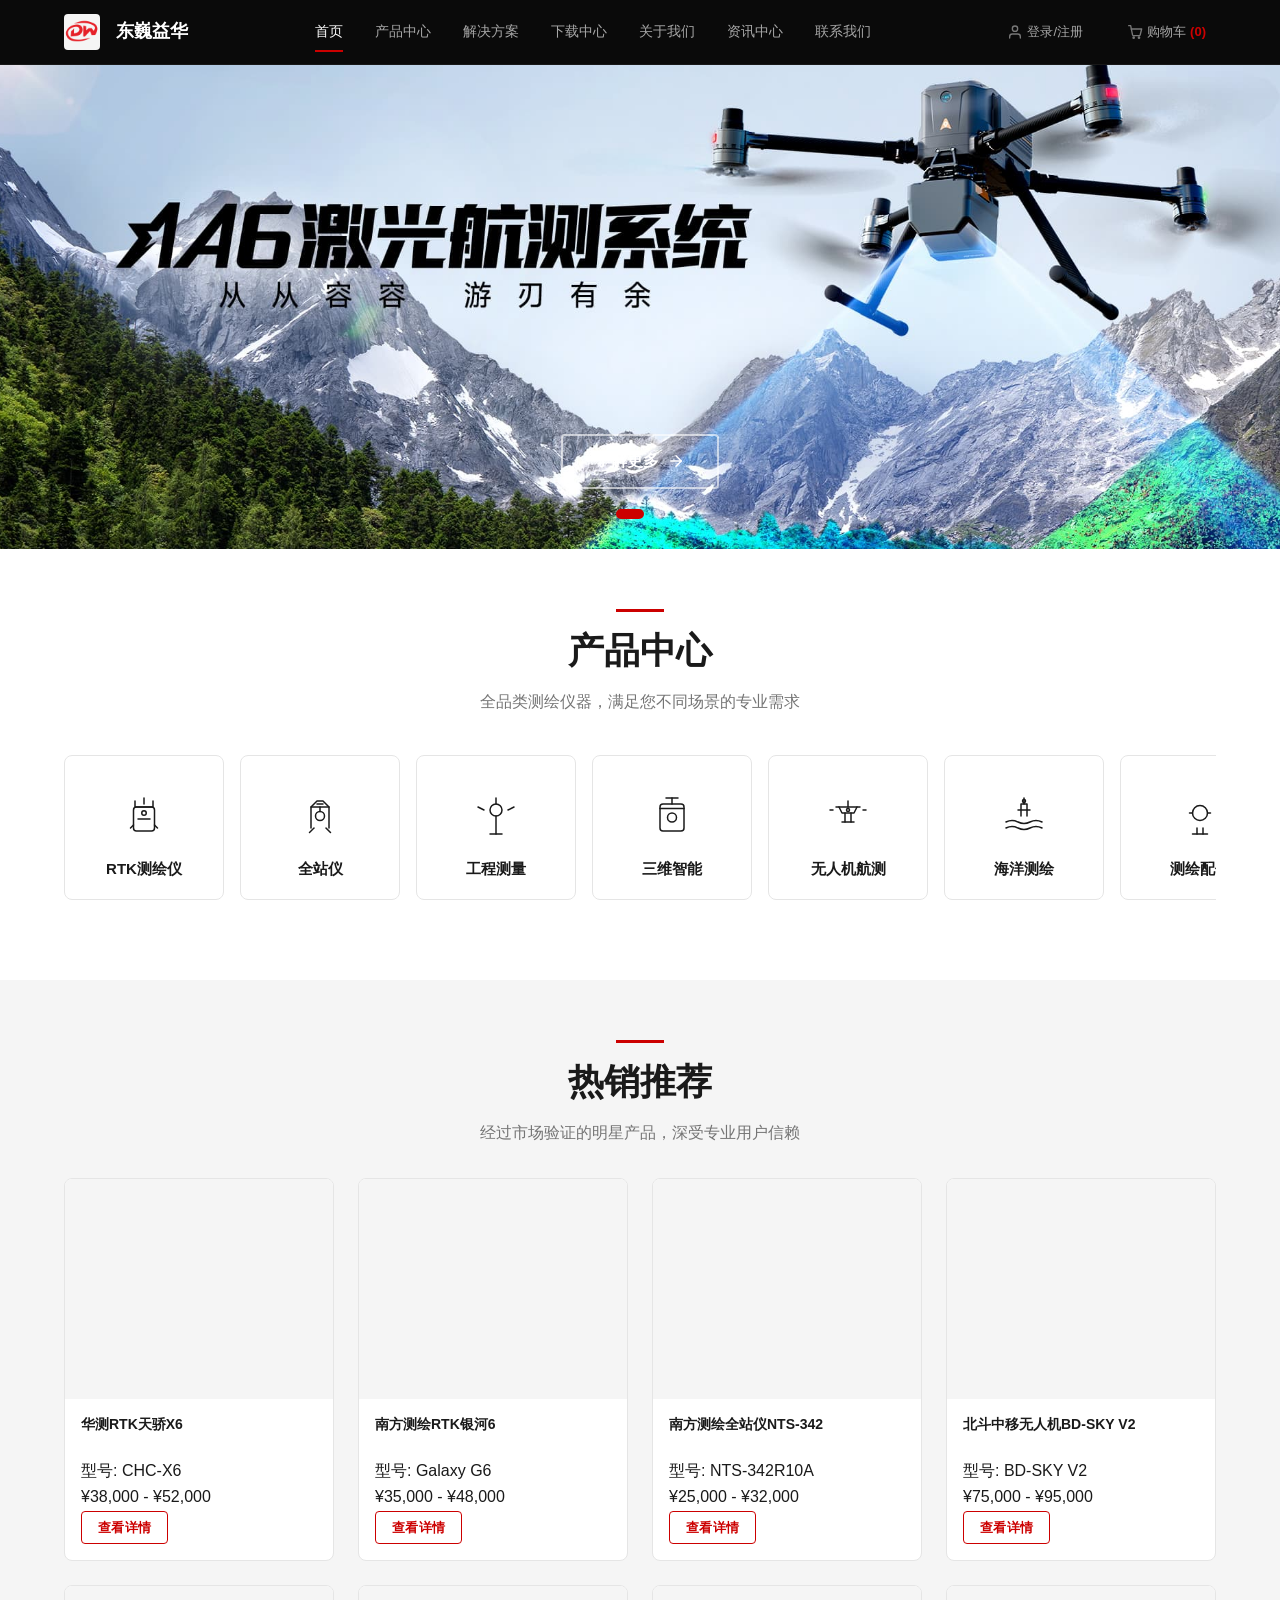
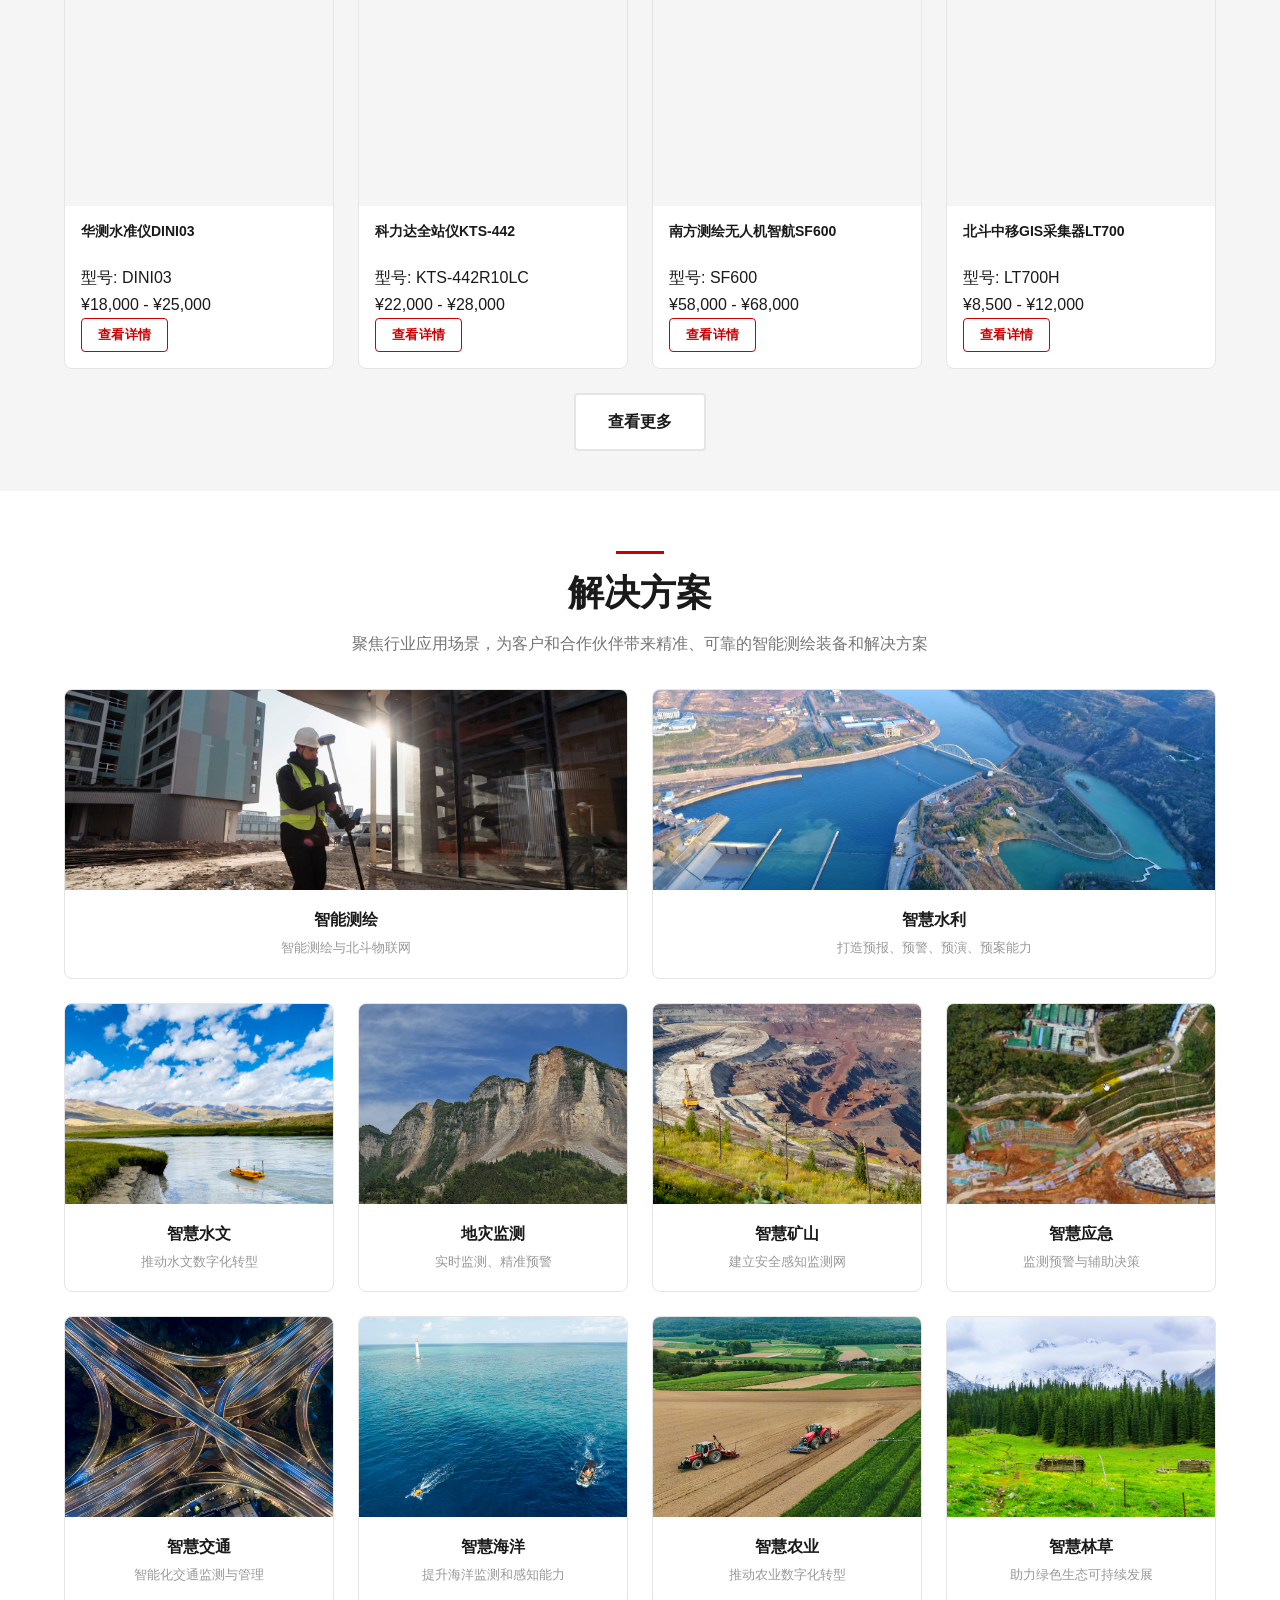
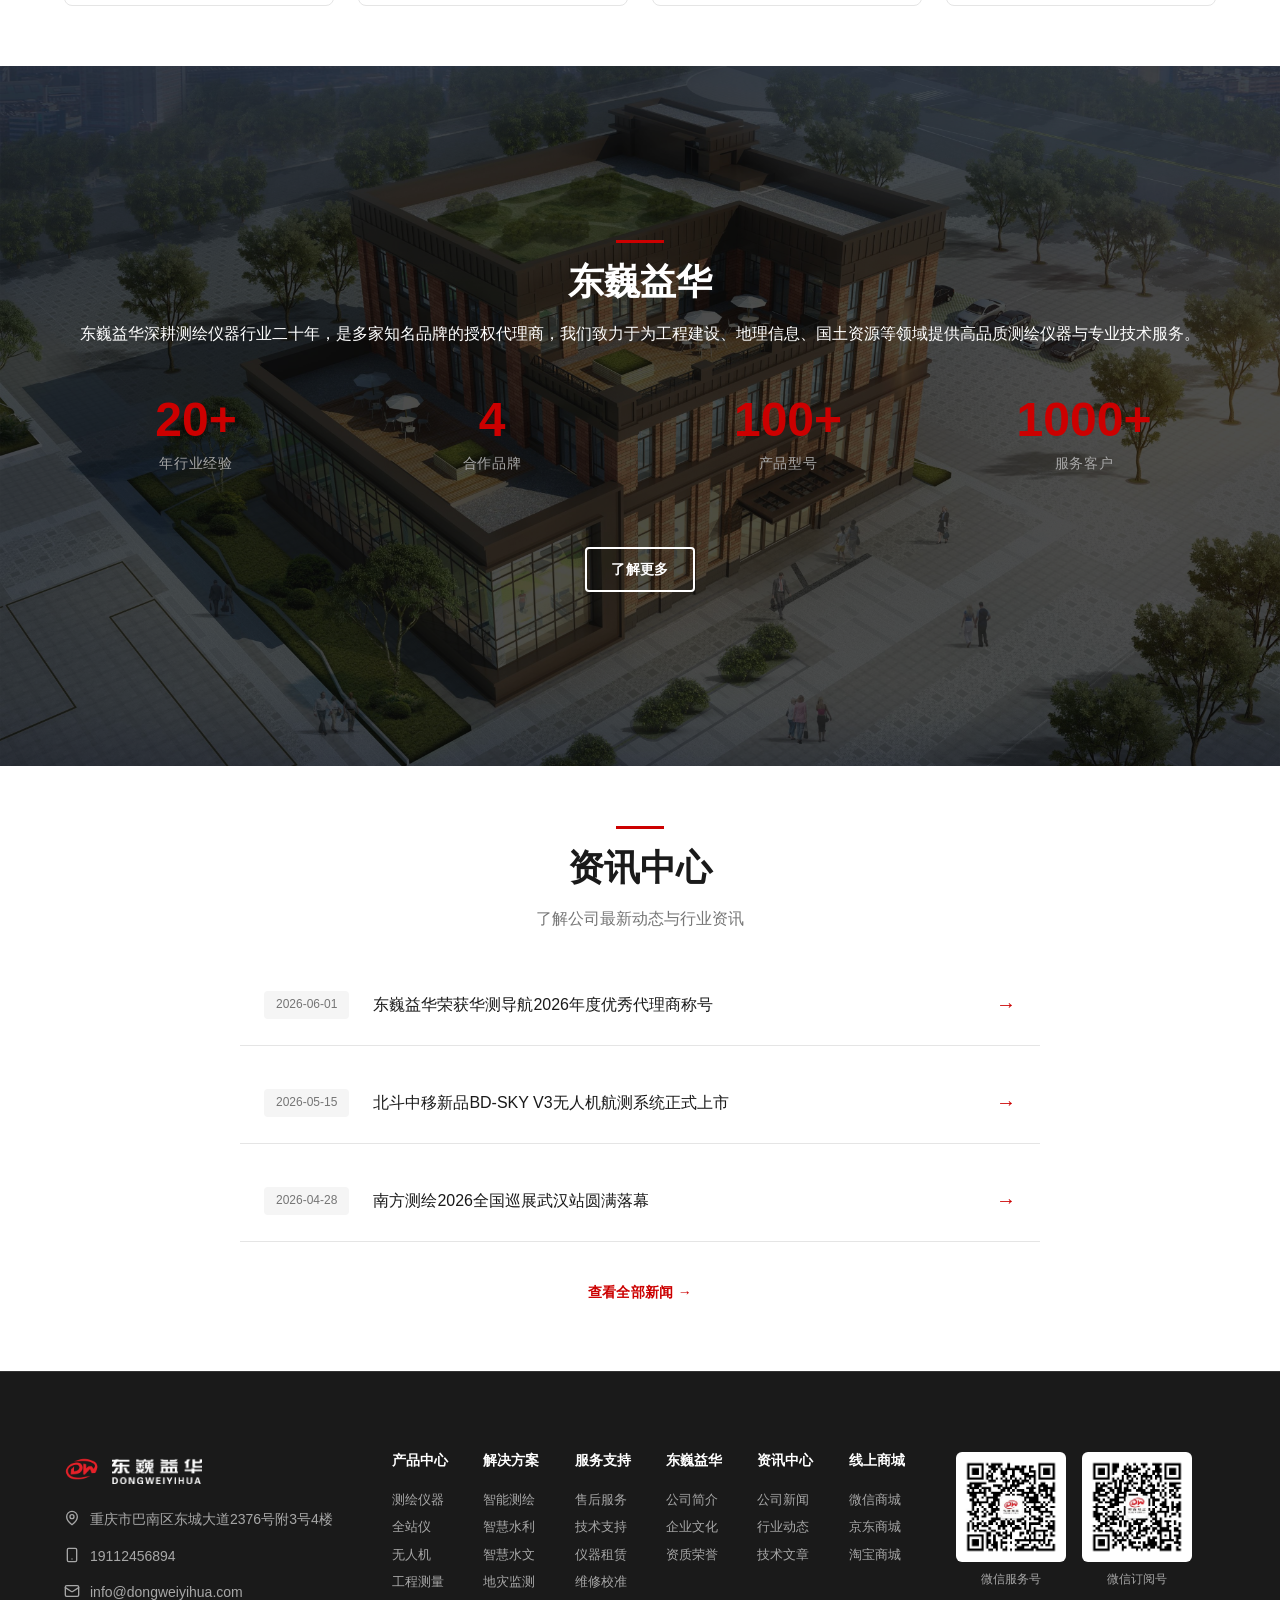
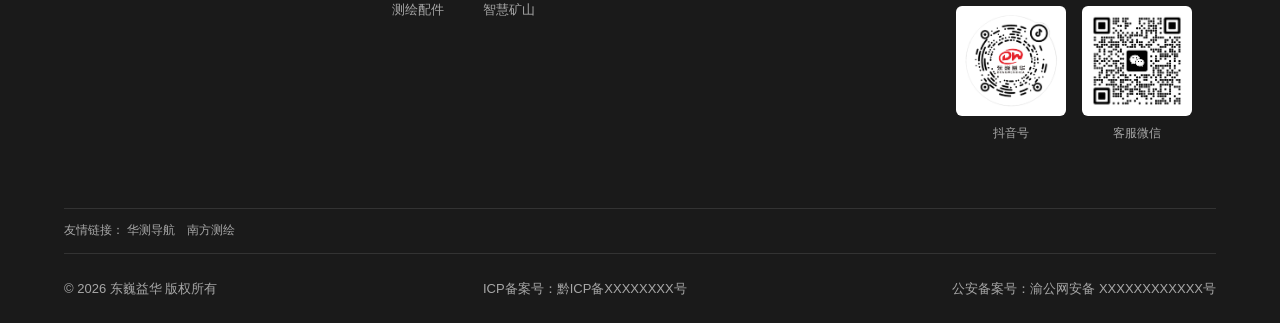
==== commit 581969db: "backup: banner images + scope images + brand fix" ====
--- a/index.html
+++ b/index.html
@@ -3,7 +3,7 @@
 <head>
   <meta charset="UTF-8">
   <meta name="viewport" content="width=device-width, initial-scale=1.0">
-  <meta name="description" content="东巍益华 - 精准测绘 信赖之选。华测、南方测绘、北斗中移、科力达四大下载中心，专业测绘仪器销售与服务。">
+  <meta name="description" content="东巍益华 - 精准测绘 信赖之选。华测、南方测绘、北斗中移、科力达四大合作品牌，专业测绘仪器销售与服务。">
   <title>东巍益华 | 精准测绘 信赖之选</title>
   <link rel="stylesheet" href="style.css">
 </head>
@@ -251,7 +251,7 @@
           </div>
           <div class="stat-item">
             <div class="stat-number">4</div>
-            <div class="stat-label">下载中心</div>
+            <div class="stat-label">合作品牌</div>
           </div>
           <div class="stat-item">
             <div class="stat-number">100+</div>
